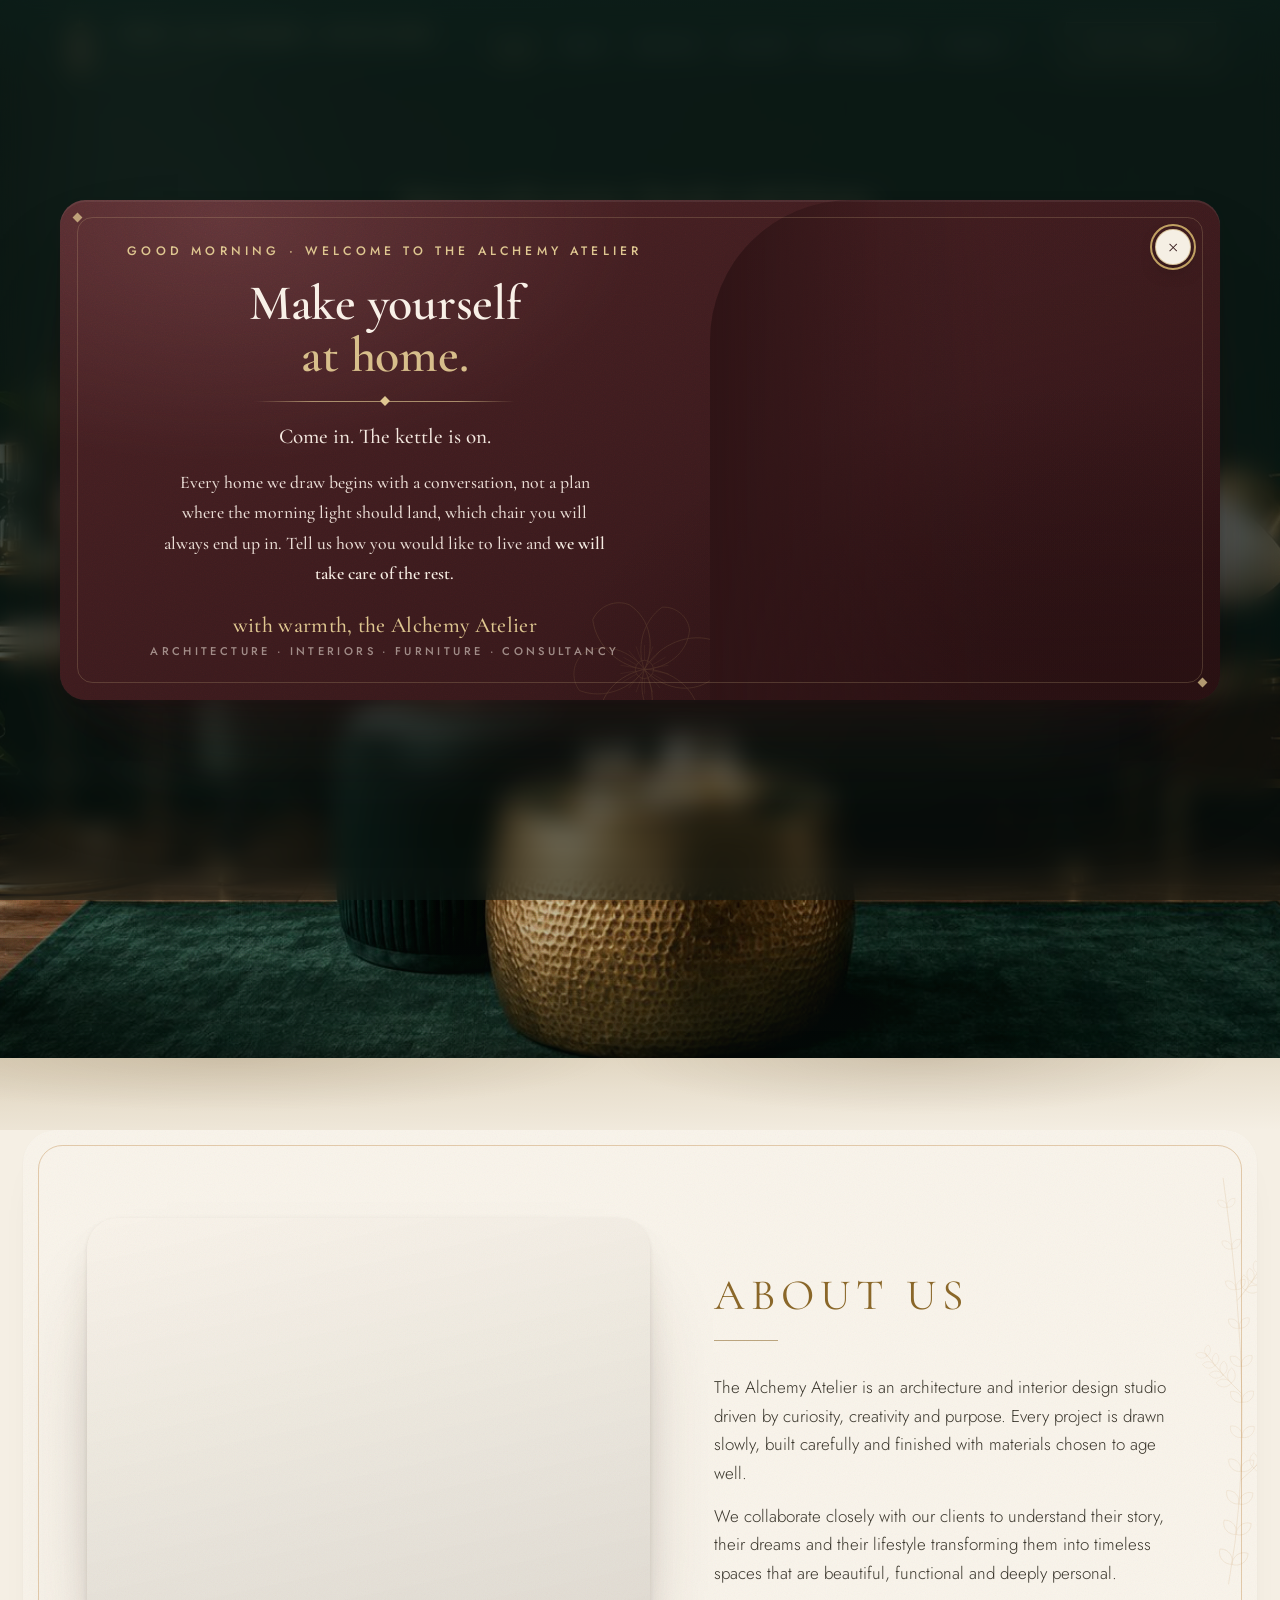
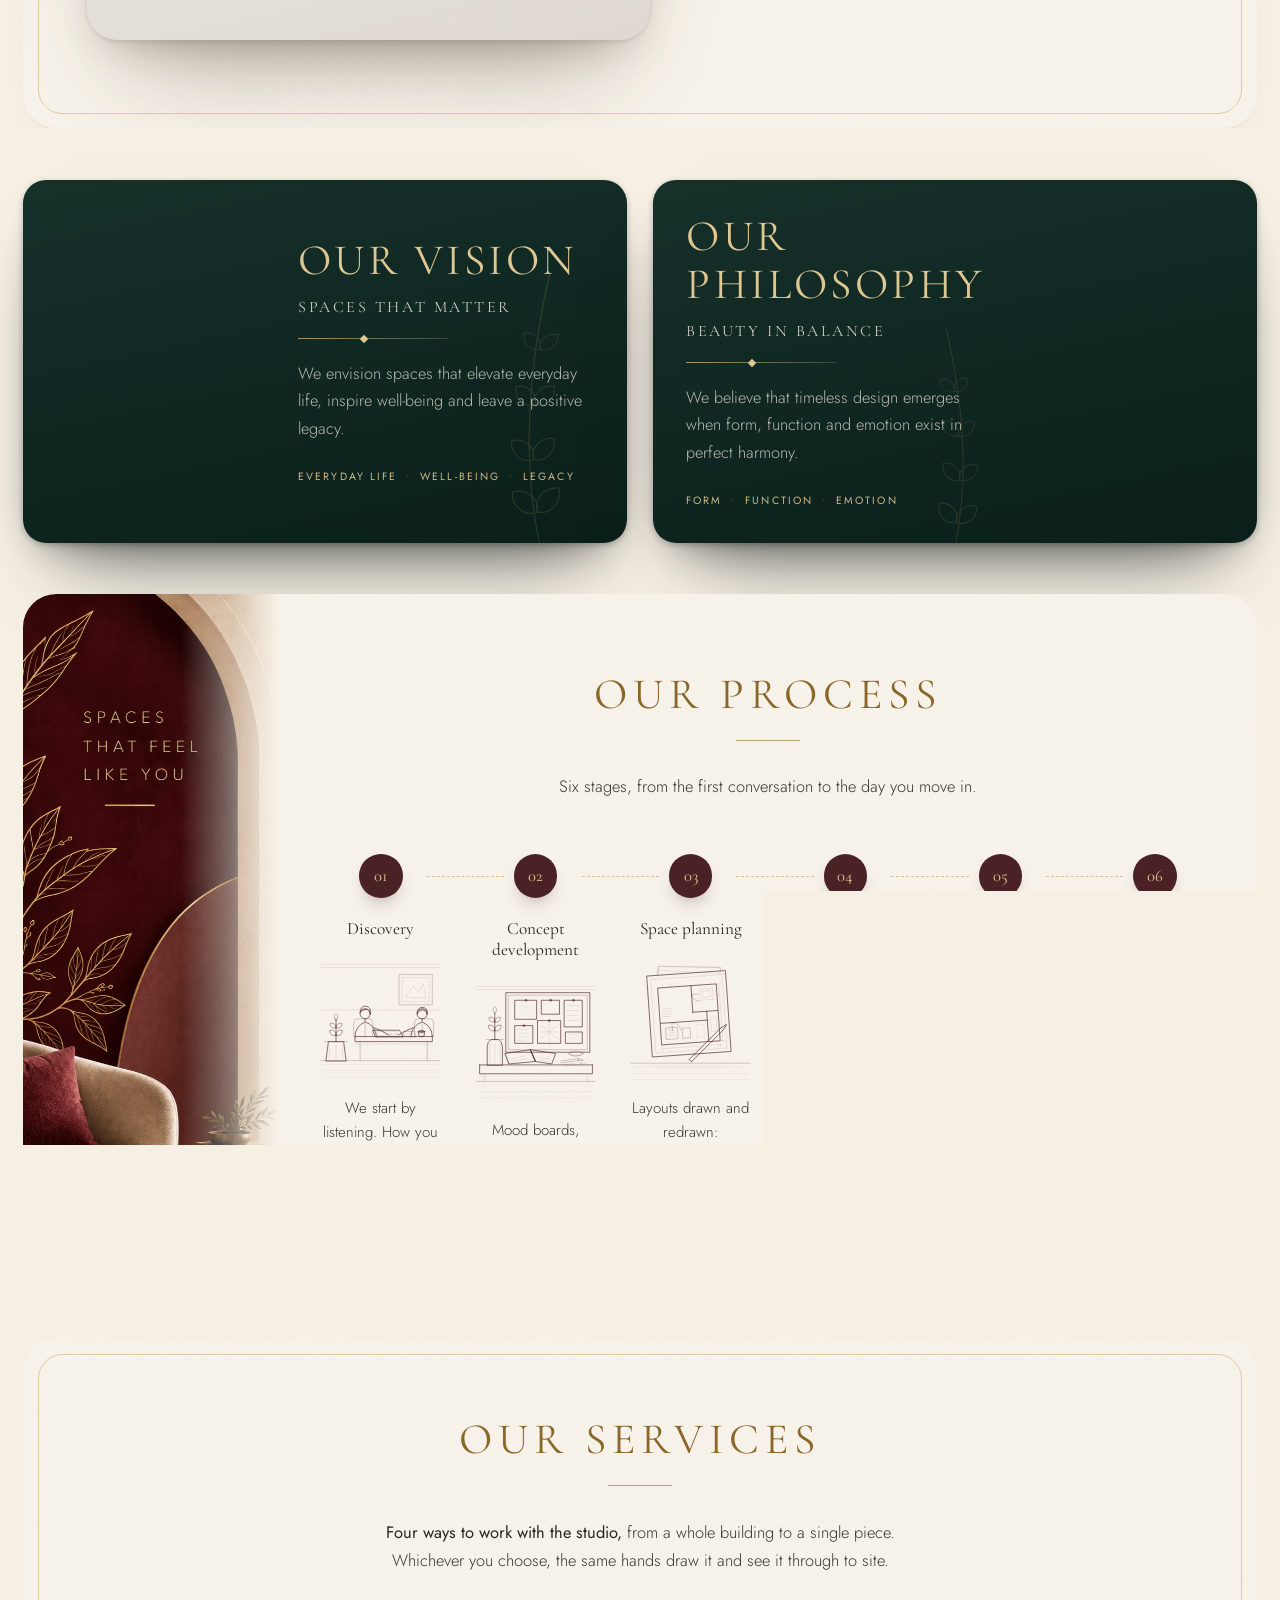
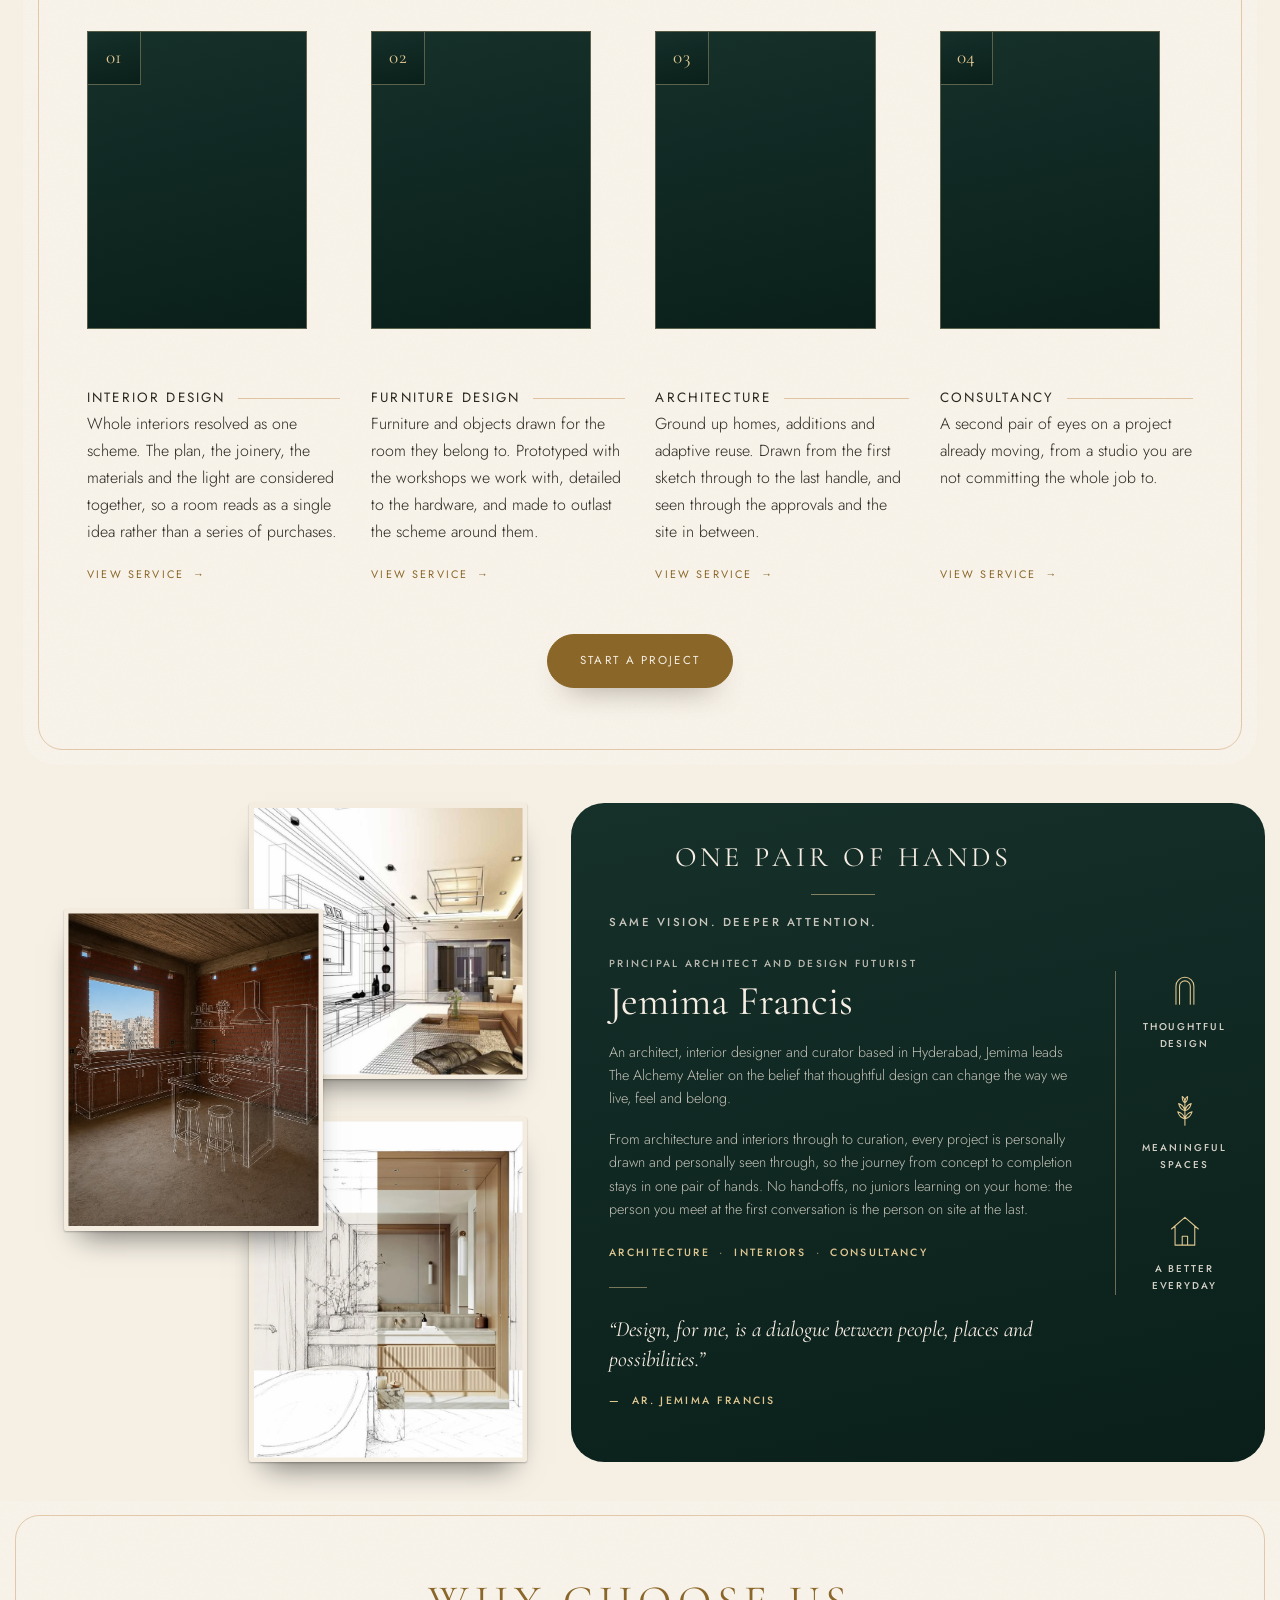
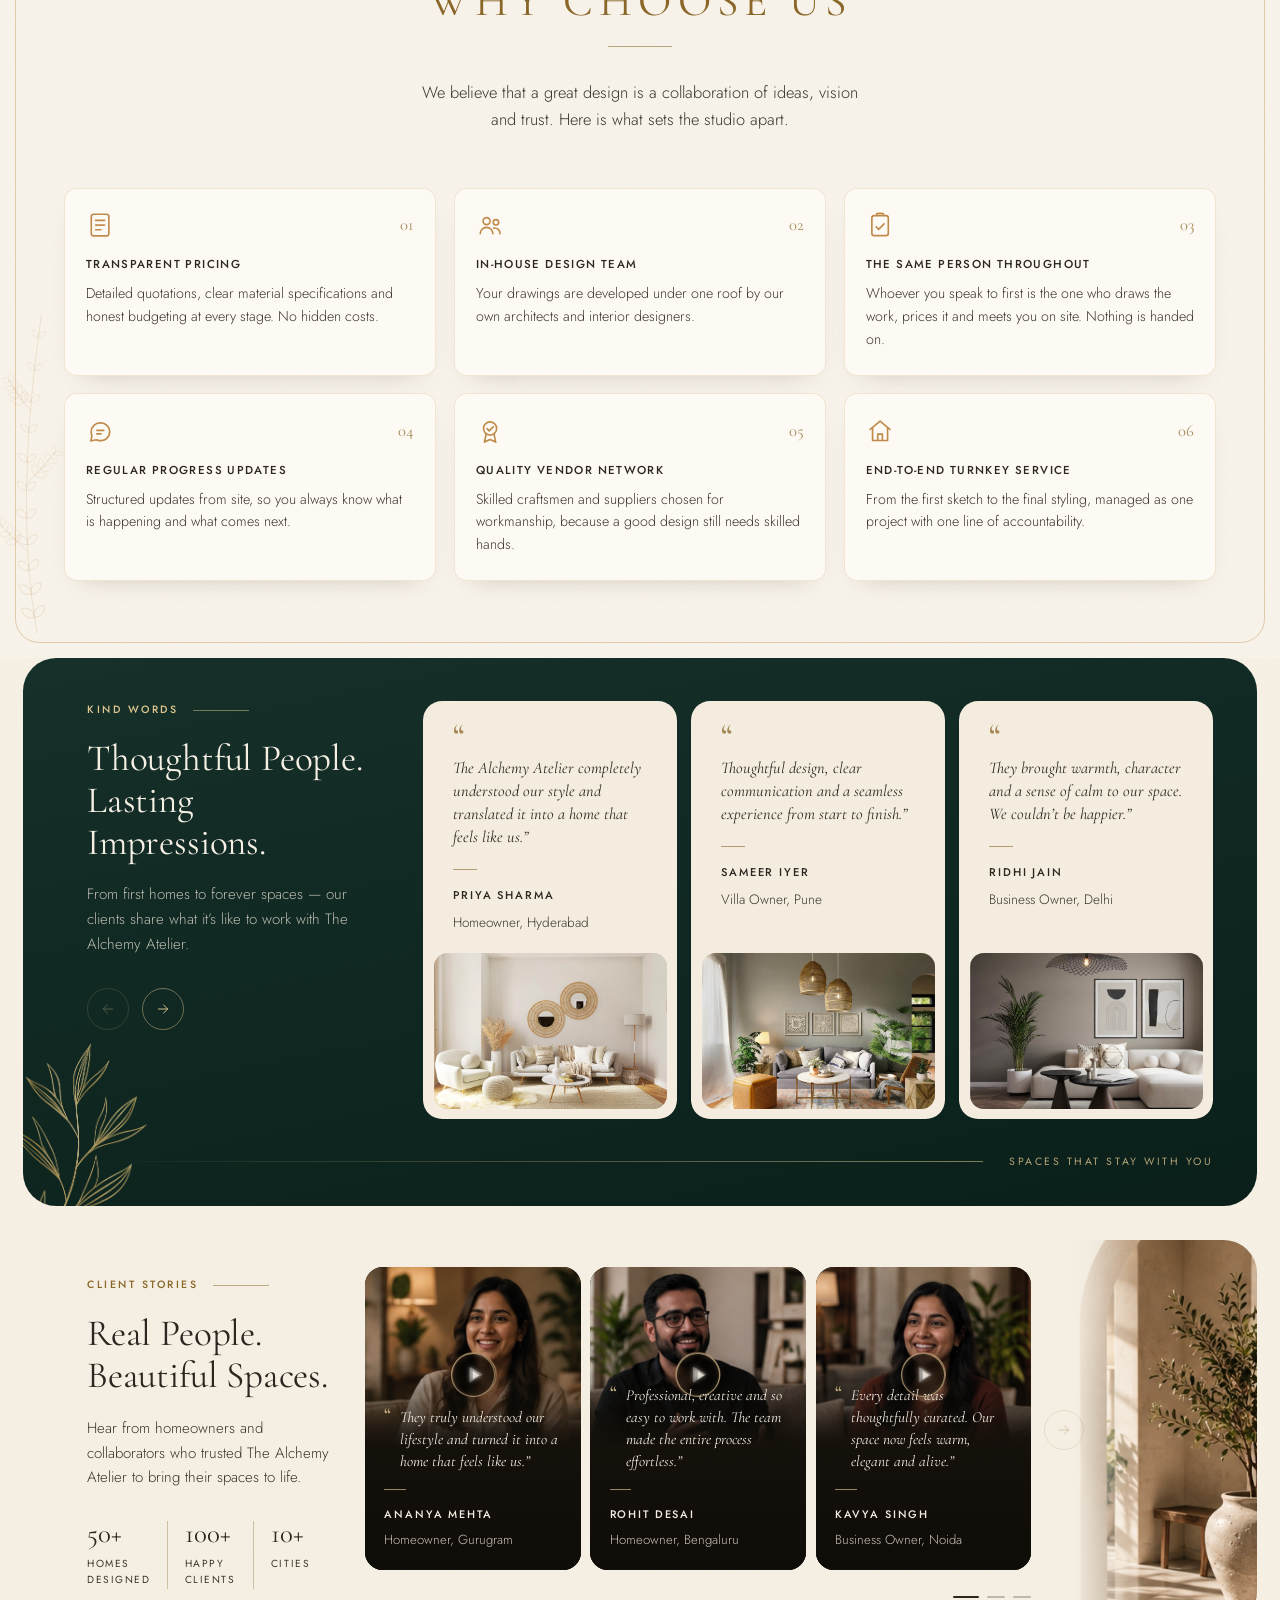
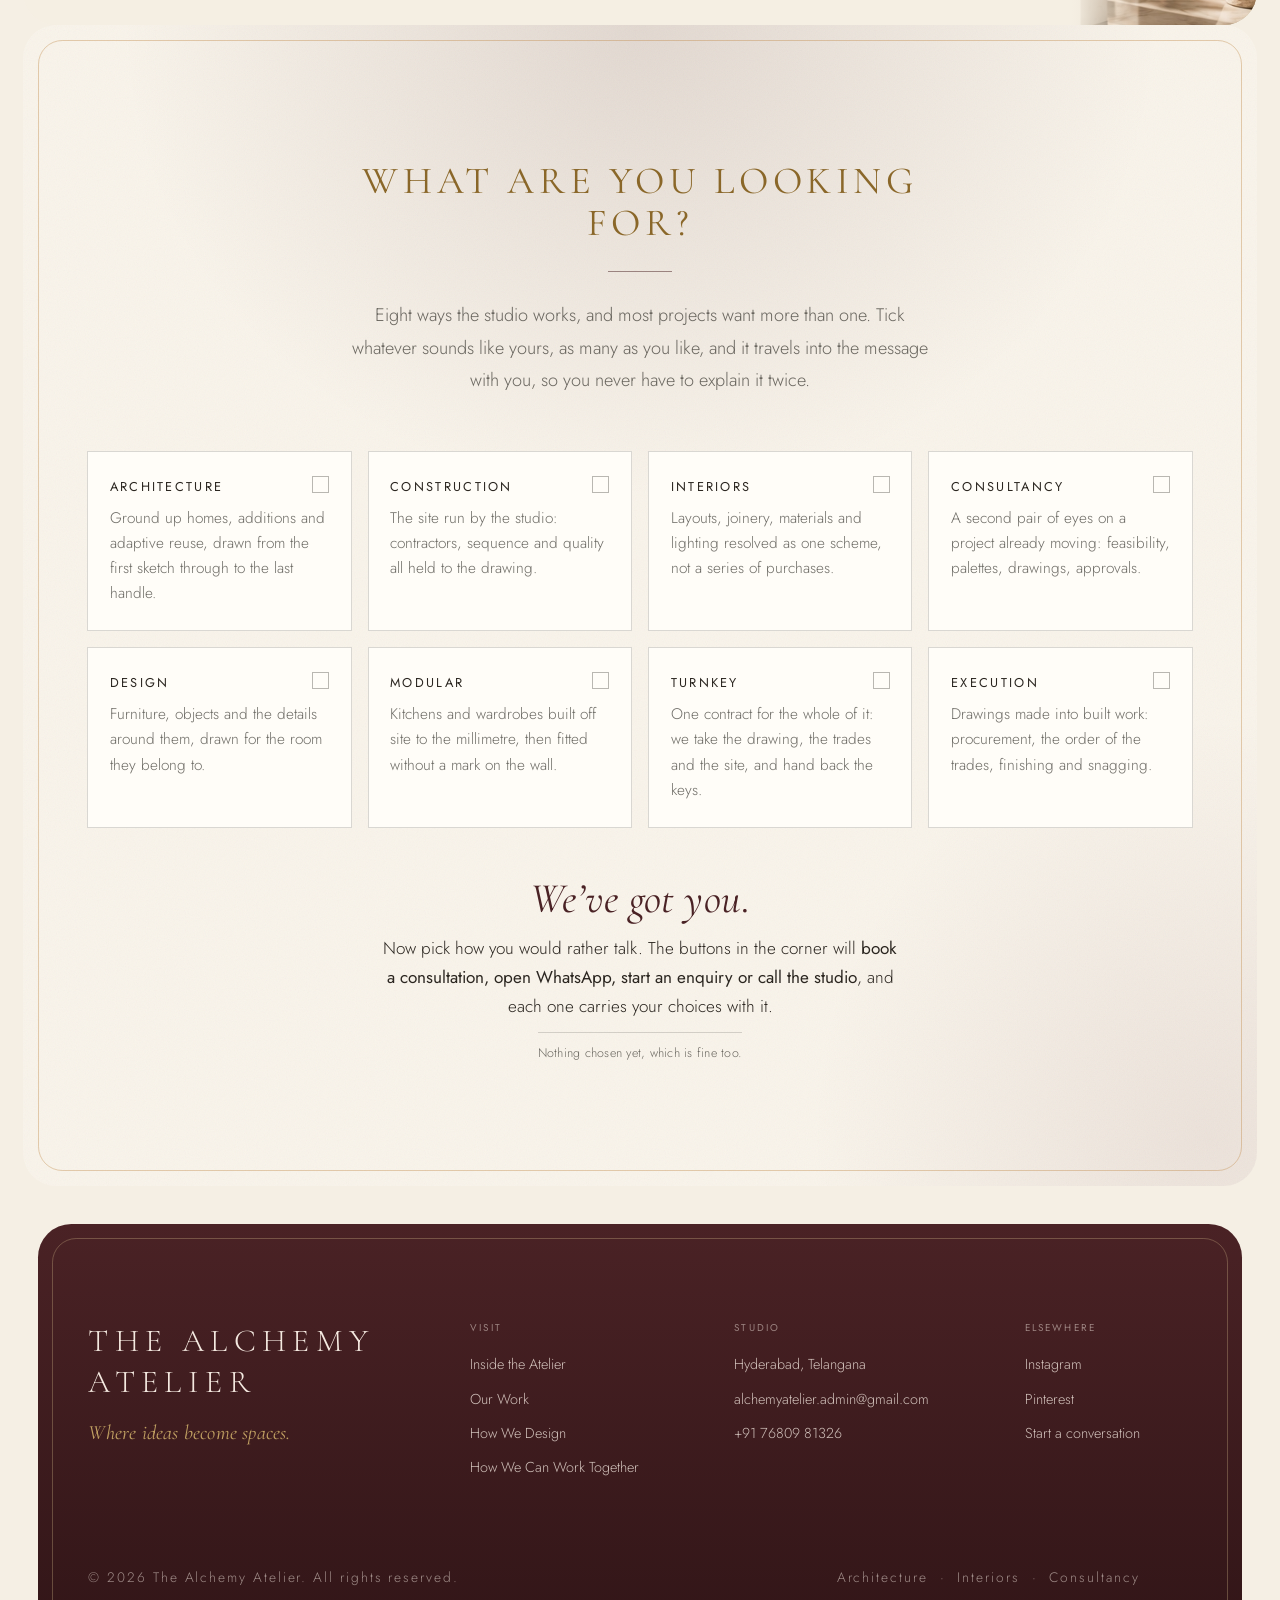
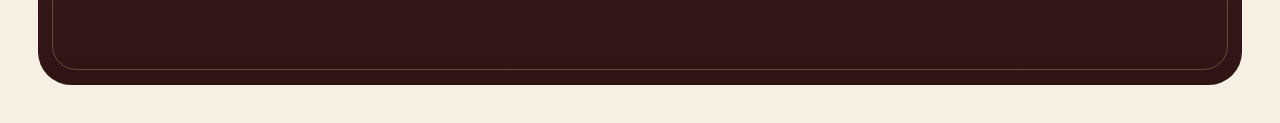
==== index.html @ 4a467c69 "Keep the cream: ask browsers and dark-mode extensions not to darken the site Chrome's Auto Dark Mode" ====
<!DOCTYPE html>
<html lang="en">
<head>
<meta charset="UTF-8">
<meta name="viewport" content="width=device-width, initial-scale=1, viewport-fit=cover">
<!-- the site is drawn in cream and ink: browsers and dark-mode extensions
     are asked not to repaint it dark -->
<meta name="color-scheme" content="only light">
<meta name="darkreader-lock">
<title>The Alchemy Atelier · Architecture. Interiors. Objects. Experiences.</title>
<meta name="description" content="The Alchemy Atelier is a design studio where ideas become spaces. Architecture, interiors, objects and experiences, shaped around the people who live in them.">
<link rel="preconnect" href="https://fonts.googleapis.com">
<link rel="preconnect" href="https://fonts.gstatic.com" crossorigin>
<link href="https://fonts.googleapis.com/css2?family=Cormorant+Garamond:ital,wght@0,300;0,400;0,500;0,600;1,300;1,400;1,500&family=Jost:wght@200;300;400;500&family=Parisienne&display=swap" rel="stylesheet">
<style>
/* ============================================================
   THE ALCHEMY ATELIER · single-file site
   Palette alternates by section: cream · emerald · maroon · ink
   ============================================================ */
:root{
  --emerald:#123B33;
  --emerald-deep:#0B2721;
  --emerald-soft:#1C5347;
  --maroon:#4A2225;       /* maroon: deep oxblood. the client rejected magenta */
  --maroon-deep:#2F1416;
  --maroon-soft:#7B4A4E;  /* the softer maroon in the logo's wing */
  --gold:#C0A062;
  --gold-soft:#DFC791;
  --cream:#F5EFE4;
  --cream-2:#E9E0CF;
  --cream-3:#DCD0B9;
  --ink:#17150F;
  --ink-soft:#3A362C;

  --fg:var(--ink);
  --bg:var(--cream);
  --rule:rgba(23,21,15,.16);
  --muted:rgba(23,21,15,.62);

  --serif:'Cormorant Garamond',Georgia,'Times New Roman',serif;
  --script:'Parisienne','Cormorant Garamond',cursive;
  --sans:'Jost',-apple-system,BlinkMacSystemFont,'Segoe UI',Helvetica,Arial,sans-serif;

  --pad:clamp(1.25rem,5vw,5.5rem);
  --ease:cubic-bezier(.19,1,.22,1);
  --ease-out:cubic-bezier(.16,1,.3,1);   /* for the dialogue: fast start, long settle */
  --ease-in:cubic-bezier(.4,0,.7,.2);    /* and its quicker way out */

  /* rhythm: one section padding, one hairline, one accent, set per theme */
  --sec:clamp(4.5rem,9vw,7.5rem);
  --hair:rgba(23,21,15,.14);
  --accent:#8A6729;       /* gold, darkened so it holds up on cream */
  --tracking:.22em;       /* small-caps label tracking */
  --tracking-wide:.3em;   /* eyebrows and marks */

  /* the About bands, sampled from the studio's reference sheet */
  --band-emerald:#16302A;
  --band-maroon:#3B2123;
  --bronze:#C08B4A;       /* eyebrows, rules and line-work */
  --charcoal:#2B2620;     /* headings on cream: warm, never purple */

  --emerald-wall:#16332A;   /* the lit face of the plaster wall */
  --emerald-shade:#0A1F1A;  /* where the wall falls away */
}
*{box-sizing:border-box;margin:0;padding:0}
html{-webkit-text-size-adjust:100%}
html.is-locked,body.is-locked{overflow:hidden}
body{
  background:var(--bg);
  color:var(--fg);
  font-family:var(--sans);
  font-weight:300;
  font-size:clamp(16px,1.1vw,18px);
  line-height:1.7;
  overflow-x:hidden;
  -webkit-font-smoothing:antialiased;
  transition:background .9s var(--ease),color .9s var(--ease);
}
img{display:block;max-width:100%;height:auto;background:linear-gradient(140deg,#e3d9c6,#cdbfa4 60%,#bdae91)}
a{color:inherit;text-decoration:none}
button,input,textarea,select{font:inherit;color:inherit}
::selection{background:var(--gold);color:#17150F}

/* ---------- type ---------- */
.display{font-family:var(--serif);font-weight:300;line-height:1.02;letter-spacing:-.015em}
.h1{font-size:clamp(2.4rem,5.6vw,4.6rem)}
.h2{font-size:clamp(1.9rem,3.6vw,3rem)}
.h3{font-size:clamp(1.35rem,2vw,1.9rem)}
.h4{font-size:clamp(1.15rem,1.5vw,1.45rem)}
.lead{font-size:clamp(1.11rem,1.25vw,1.28rem);line-height:1.75;font-weight:300}
.eyebrow{
  font-size:.68rem;letter-spacing:var(--tracking-wide);text-transform:uppercase;
  font-weight:400;opacity:.72;
}
em,.it{font-family:var(--serif);font-style:italic}
.hand{font-family:var(--serif);font-style:italic;font-weight:400;font-size:1.28rem;line-height:1.4;letter-spacing:.01em;color:var(--accent)}
.gold{color:var(--accent)}

/* ---------- layout ---------- */
.wrap{max-width:1440px;margin-inline:auto;padding-inline:var(--pad)}
section{position:relative;padding-block:var(--sec)}
.sec-head{display:flex;gap:1.4rem;align-items:baseline;margin-bottom:clamp(2rem,4.5vw,3.2rem);flex-wrap:wrap}
.sec-num{
  font-size:.68rem;letter-spacing:var(--tracking-wide);text-transform:uppercase;
  padding-bottom:.35rem;border-bottom:1px solid currentColor;opacity:.55;white-space:nowrap;
}
.rule{height:1px;background:currentColor;opacity:.14;border:0}

/* section palettes: three surfaces, used with intent:
   cream = the reading surface · emerald-deep = the studio voice · ink = the work and the footer */
.t-cream{background:var(--cream);color:var(--ink)}
.t-cream2{background:var(--cream-2);color:var(--ink)}
.t-emerald{background:var(--emerald);color:#EFE9DC}
.t-emerald-deep{background:var(--emerald-deep);color:#E7E1D4}
.t-maroon{background:var(--maroon);color:#F4E9E0}
.t-ink{background:var(--ink);color:#E8E2D5}
/* dark surfaces lighten the hairline and restore the brighter gold */
.t-emerald,.t-emerald-deep,.t-maroon,.t-ink{--hair:var(--hair);--accent:var(--gold)}
/* consecutive sections on the same surface are separated by a rule, not a colour change */
.t-cream + .t-cream,.t-cream + .t-cream2,.t-cream2 + .t-cream{border-top:1px solid var(--hair)}
.t-emerald .muted,.t-maroon .muted,.t-ink .muted,.t-emerald-deep .muted{opacity:.72}
.muted{opacity:.68}

/* ---------- reveal ---------- */
[data-reveal]{opacity:0;transform:translateY(10px);transition:opacity .55s var(--ease),transform .55s var(--ease)}
[data-reveal].is-in{opacity:1;transform:none}
[data-reveal][data-delay="1"]{transition-delay:.06s}
[data-reveal][data-delay="2"]{transition-delay:.12s}
[data-reveal][data-delay="3"]{transition-delay:.18s}
[data-reveal][data-delay="4"]{transition-delay:.24s}
[data-reveal][data-delay="5"]{transition-delay:.3s}

/* ---------- buttons ---------- */
.btn{
  --bc:currentColor;
  display:inline-flex;align-items:center;gap:.8rem;
  padding:1rem 1.9rem;border:1px solid var(--bc);border-radius:999px;
  background:transparent;cursor:pointer;
  font-size:.74rem;letter-spacing:var(--tracking);text-transform:uppercase;font-weight:400;
  position:relative;overflow:hidden;isolation:isolate;
  transition:color .6s var(--ease),border-color .6s var(--ease);
}
.btn::after{
  content:"";position:absolute;inset:0;z-index:-1;background:var(--gold);
  transform:scaleX(0);transform-origin:left;transition:transform .6s var(--ease);
}
.btn:hover{color:#17150F;border-color:var(--gold)}
.btn:hover::after{transform:scaleX(1)}
.btn .arw{transition:transform .5s var(--ease)}
.btn:hover .arw{transform:translateX(5px)}
.btn--solid{background:var(--gold);border-color:var(--gold);color:#17150F}
.btn--solid::after{background:#17150F}
.btn--solid:hover{color:var(--cream);border-color:#17150F}
.link-u{
  display:inline-flex;align-items:center;gap:.55rem;
  font-size:.72rem;letter-spacing:var(--tracking);text-transform:uppercase;
  padding-bottom:.35rem;border-bottom:1px solid currentColor;
  transition:gap .4s var(--ease),color .4s var(--ease);
}
.link-u:hover{gap:.85rem;color:var(--accent)}

/* ============================================================
   HEADER
   ============================================================ */
.hdr{
  position:fixed;top:0;left:0;right:0;z-index:120;isolation:isolate;
  display:flex;align-items:center;justify-content:space-between;
  gap:1rem;padding:1.15rem var(--pad);
  color:var(--cream);
  transition:background .6s var(--ease),color .6s var(--ease),padding .6s var(--ease),border-color .6s;
  border-bottom:1px solid transparent;
}
.hdr::before{content:"";position:absolute;inset:0;z-index:-1;pointer-events:none;
  background:linear-gradient(180deg,rgba(11,39,33,.55),transparent);transition:opacity .6s var(--ease)}
.hdr.solid::before{opacity:0}
.hdr.solid{background:rgba(11,39,33,.95);backdrop-filter:blur(14px);padding-block:.85rem;border-color:var(--hair)}
.hdr.hide{transform:translateY(-102%)}
.hdr{transition:transform .6s var(--ease),background .6s var(--ease),padding .6s var(--ease),border-color .6s}
.nav{display:flex;align-items:center;gap:clamp(1rem,2.1vw,2.1rem)}
.nav a{font-size:.7rem;letter-spacing:var(--tracking);text-transform:uppercase;opacity:.85;position:relative;padding:.3rem 0;white-space:nowrap}
.nav a::after{content:"";position:absolute;left:0;bottom:0;height:1px;width:100%;background:var(--gold);
  transform:scaleX(0);transform-origin:right;transition:transform .5s var(--ease)}
.nav a:hover{opacity:1}
.nav a:hover::after{transform:scaleX(1);transform-origin:left}
.nav a.is-active{opacity:1;color:var(--gold-soft)}
.nav a.is-active::after{transform:scaleX(1);transform-origin:left;opacity:.7}
.hdr .btn{padding:.72rem 1.3rem;font-size:.66rem;border-color:rgba(255,255,255,.45)}
.burger{display:none;width:44px;height:44px;border:1px solid rgba(255,255,255,.35);border-radius:50%;
  background:none;cursor:pointer;gap:5px;flex-direction:column;
  align-items:center;justify-content:center}
.burger span{display:block;width:16px;height:1px;background:currentColor;transition:.4s var(--ease)}
.burger.open span:nth-child(1){transform:translateY(3px) rotate(45deg)}
.burger.open span:nth-child(2){transform:translateY(-3px) rotate(-45deg)}
@media (max-width:960px){
  .nav{position:fixed;inset:0;background:var(--emerald-deep);flex-direction:column;justify-content:center;
    gap:1.6rem;transform:translateY(-100%);transition:transform .8s var(--ease);z-index:-1;color:var(--cream)}
  .nav.open{transform:none}
  .nav a{font-size:.95rem;letter-spacing:var(--tracking)}
  .hdr .btn{display:none}
  .nav .btn{display:inline-flex;margin-top:1rem}
  .burger{display:flex}
}

/* ============================================================
   HERO · the lockup on a plaster wall, over a torn cream floor
   ============================================================ */
@keyframes fadeIn{to{opacity:1}}
@keyframes riseIn{from{opacity:0;transform:translateY(22px)}to{opacity:1;transform:none}}

.hero{position:relative;overflow:hidden;background:var(--emerald-wall);color:var(--cream);isolation:isolate}

/* the wall: tonal drift, trowel sweeps, then the tooth of the lime */
.hero__wall{position:absolute;inset:0;z-index:0;pointer-events:none;background:
  radial-gradient(78% 62% at 24% 26%,rgba(38,74,62,.85),transparent 66%),
  radial-gradient(62% 54% at 84% 12%,rgba(6,20,16,.7),transparent 62%),
  radial-gradient(70% 58% at 66% 92%,rgba(6,20,16,.75),transparent 64%),
  linear-gradient(168deg,var(--emerald-wall) 0%,var(--emerald) 38%,var(--emerald-shade) 100%);
}
.hero__wall::before{
  content:"";position:absolute;inset:0;mix-blend-mode:soft-light;opacity:.85;background:
    radial-gradient(54% 44% at 16% 24%,rgba(224,244,232,.5),transparent 64%),
    radial-gradient(44% 36% at 72% 18%,rgba(0,0,0,.55),transparent 62%),
    radial-gradient(58% 46% at 58% 82%,rgba(224,244,232,.34),transparent 66%),
    linear-gradient(97deg,transparent 10%,rgba(230,246,236,.26) 16%,transparent 23%),
    linear-gradient(93deg,transparent 43%,rgba(0,0,0,.38) 49%,transparent 56%),
    linear-gradient(101deg,transparent 68%,rgba(230,246,236,.2) 74%,transparent 81%);
}
.hero__wall::after{
  content:"";position:absolute;inset:0;mix-blend-mode:overlay;opacity:.34;
  background-image:url("data:image/svg+xml,%3Csvg xmlns='http://www.w3.org/2000/svg' width='240' height='240'%3E%3Cfilter id='t'%3E%3CfeTurbulence type='fractalNoise' baseFrequency='.9' numOctaves='4' stitchTiles='stitch'/%3E%3C/filter%3E%3Crect width='240' height='240' filter='url(%23t)'/%3E%3C/svg%3E");
  background-size:240px 240px;
}

/* ---------- the room, full bleed behind everything ---------- */
.hero__bg{position:absolute;inset:0;z-index:1;margin:0;overflow:hidden;pointer-events:none}
.hero__bg img{
  width:100%;height:100%;object-fit:cover;object-position:center 72%;
  filter:saturate(.92) contrast(1.04) brightness(.86);
  transform:scale(1.06);animation:heroSettle 16s var(--ease) forwards;
}
@keyframes heroSettle{to{transform:scale(1)}}
/* the scrim: dark at the left so the lockup always has a wall to sit on */
.hero__bg::after{
  content:"";position:absolute;inset:0;background:
    radial-gradient(68% 40% at 50% 25%,rgba(6,20,16,.84),rgba(6,20,16,.36) 62%,transparent 84%),
    linear-gradient(180deg,rgba(6,20,16,.8) 0%,rgba(6,20,16,.46) 30%,rgba(8,26,21,.16) 56%,transparent 74%,rgba(6,20,16,.55) 100%);
}
/* the same lime tooth over the photograph, so it belongs to the wall */
.hero__bg::before{
  content:"";position:absolute;inset:0;z-index:2;mix-blend-mode:overlay;opacity:.2;
  background-image:url("data:image/svg+xml,%3Csvg xmlns='http://www.w3.org/2000/svg' width='240' height='240'%3E%3Cfilter id='t2'%3E%3CfeTurbulence type='fractalNoise' baseFrequency='.9' numOctaves='4' stitchTiles='stitch'/%3E%3C/filter%3E%3Crect width='240' height='240' filter='url(%23t2)'/%3E%3C/svg%3E");
  background-size:240px 240px;
}
@media (max-width:960px){
  .hero__bg img{object-position:62% center}
  .hero__bg::after{background:
    linear-gradient(180deg,rgba(6,20,16,.9) 0%,rgba(6,20,16,.78) 42%,rgba(8,26,21,.5) 70%,rgba(6,20,16,.72) 100%)}
}
/* botanical line-work at the margins */
.sprig{position:absolute;z-index:1;pointer-events:none;color:var(--gold-soft);
  opacity:0;animation:fadeIn 2s var(--ease) 1.1s forwards}
.sprig .stem{fill:none;stroke:currentColor;stroke-width:1.1;opacity:.45}
.sprig .leaves use{fill:currentColor;opacity:.3}
.sprig--l{left:-14px;bottom:3%;height:min(58vh,520px);width:auto}
.sprig--r{right:-10px;top:6%;height:min(52vh,470px);width:auto;transform:scaleX(-1);
  animation-delay:1.3s}
@media (max-width:820px){.sprig--r{display:none}.sprig--l{height:38vh}}

/* the layout: lockup left, arch right */
.hero__grid{
  position:relative;z-index:2;
  display:grid;grid-template-columns:minmax(0,1fr);
  align-items:start;
  min-height:100svh;
  /* pinned near the top so the lockup lands on bare wall, above the sofa back */
  padding-block:clamp(4.25rem,7.2vh,5.8rem) clamp(4rem,10vh,7rem);
}
/* centred on the wall, sitting in the clear space above the sofa */
.hero__copy{max-width:min(900px,92%);margin-inline:auto;text-align:center}
@media (max-width:960px){.hero__copy{max-width:100%}}

/* on a narrow screen the room stays full bleed, exactly as it is on the
   desktop: a portrait crop keeps the whole height of the photograph, so the
   lockup stands on the bare wall above the sofa back rather than in a band of
   flat plaster above the picture */
@media (max-width:820px){
  /* the photograph is taller than it is wide here, so it scales to the band's
     height and the wall grows with it. rather than filling the screen, the band
     is only as tall as it takes to bring the sofa back up to just under the
     lockup, the way it sits on the desktop */
  .hero{height:auto;min-height:0}
  .hero__grid{
    min-height:0;align-content:start;
    padding-block:clamp(3.9rem,9.4vh,5.75rem) calc(14rem + 42vw);
  }
  .hero__bg{inset:0;height:auto}
  .hero__bg img{
    width:100%;height:100%;object-fit:cover;object-position:50% 30%;
    transform:none;animation:none;
    -webkit-mask-image:none;mask-image:none;
  }
  /* the scrim sits over the wall, where the lockup lands, and settles the foot */
  .hero__bg::after{background:
    radial-gradient(96% 40% at 50% 20%,rgba(6,20,16,.8),rgba(6,20,16,.36) 62%,transparent 84%),
    linear-gradient(180deg,rgba(6,20,16,.7) 0%,rgba(6,20,16,.4) 30%,rgba(8,26,21,.1) 56%,transparent 74%,rgba(6,20,16,.5) 100%)}
  .floor{height:clamp(34px,5vh,60px)}
}

.hero__copy>*{opacity:0;animation:riseIn 1s var(--ease) forwards}
.hero__eyebrow{
  display:flex;align-items:center;gap:1rem;
  font-size:.72rem;letter-spacing:.36em;text-transform:uppercase;
  color:var(--gold);animation-delay:.15s;
}
.hero__eyebrow s{display:block;width:clamp(24px,3vw,42px);height:1px;background:currentColor;opacity:.7}
.hero__title{
  margin-top:clamp(.35rem,.8vh,.7rem);
  font-family:var(--serif);font-weight:300;text-transform:uppercase;
  font-size:clamp(2.6rem,7.4vw,6.1rem);line-height:1.02;letter-spacing:.045em;
  color:var(--cream);animation-delay:.4s;
}
.hero__disc{
  margin-top:clamp(.6rem,1.2vh,.9rem);
  font-family:var(--serif);font-weight:300;
  font-size:clamp(1.1rem,2.1vw,1.8rem);letter-spacing:.02em;color:var(--cream);
  opacity:.94;animation-delay:.52s;
}
.hero__disc i{font-style:normal;color:var(--gold);margin:0 .5rem;font-size:.8em;vertical-align:.12em}
.hero__script{
  margin-top:0;
  font-family:var(--serif);font-style:normal;font-weight:400;
  font-size:clamp(1.3rem,2.3vw,1.95rem);letter-spacing:.015em;
  line-height:1.3;color:var(--gold-soft);animation-delay:.22s;
}
.hero__cta{margin-top:clamp(1.8rem,4vh,2.9rem);animation-delay:.64s}

/* the arch: the brand motif, standing on the floor */
.hero__art{position:relative;z-index:4;align-self:end;
  margin-bottom:calc(-1 * clamp(26px,5vh,58px));
  opacity:0;animation:riseIn 1.3s var(--ease) .5s forwards}
.arch{
  position:relative;overflow:hidden;width:100%;aspect-ratio:4/5;
  border-radius:50% 50% 4px 4px / 33% 33% 4px 4px;
  border:1px solid rgba(192,160,98,.42);
  box-shadow:0 70px 130px -55px rgba(0,0,0,.95);
}
/* the stone is photographed in black and white; sepia warms it to brass and sandstone */
.arch img{width:100%;height:100%;object-fit:cover;
  filter:sepia(.62) saturate(1.5) hue-rotate(-8deg) contrast(1.06) brightness(.78)}
/* pulls the photograph onto the studio palette so it reads as material */
.arch__tint{position:absolute;inset:0;pointer-events:none;mix-blend-mode:multiply;
  background:linear-gradient(158deg,rgba(74,52,39,.5),rgba(107,76,57,.24) 48%,rgba(11,39,33,.6))}
/* lamplight falling into the niche, so it reads as somewhere lived in */
.arch__glow{position:absolute;inset:0;pointer-events:none;mix-blend-mode:screen;
  background:
    radial-gradient(46% 34% at 56% 30%,rgba(223,199,145,.3),transparent 66%),
    radial-gradient(60% 40% at 40% 88%,rgba(192,160,98,.16),transparent 70%)}
/* the shadow the arch casts onto the cream floor */
.hero__art::after{
  content:"";position:absolute;left:6%;right:6%;bottom:-14px;height:34px;z-index:-1;
  background:radial-gradient(50% 100% at 50% 0%,rgba(0,0,0,.55),transparent 72%);filter:blur(7px);
}
@media (max-width:960px){.hero__art{max-width:min(420px,82%);margin-inline:auto;margin-bottom:0}}

/* the cream floor, torn where it meets the wall */
.floor{
  position:absolute;left:0;right:0;bottom:0;z-index:3;
  height:clamp(52px,8vh,104px);
  background:linear-gradient(178deg,var(--cream-3) 0%,var(--cream-2) 46%,var(--cream) 100%);
  /* a straight edge where the room meets the page */
  box-shadow:0 -8px 16px rgba(0,0,0,.35);
}
.floor::after{
  content:"";position:absolute;inset:0;mix-blend-mode:multiply;opacity:.5;background:
    radial-gradient(48% 120% at 18% 0%,rgba(120,98,66,.3),transparent 62%),
    radial-gradient(40% 130% at 72% 0%,rgba(120,98,66,.34),transparent 60%);
}

/* ---------- header, tuned to the lockup ---------- */
.brand{display:block;line-height:1;flex:0 0 auto}
/* the name in full: the studio is never abbreviated */
.brand__name{
  display:block;font-family:var(--serif);font-weight:400;
  font-size:clamp(.95rem,1.5vw,1.22rem);letter-spacing:.3em;text-indent:.3em;
  text-transform:uppercase;color:var(--gold-soft);white-space:nowrap;
}
.brand__rule{
  display:block;width:100%;height:1px;margin-top:.62rem;background:currentColor;
  color:var(--gold);opacity:.45;transform:scaleX(.34);transform-origin:left;
  transition:transform .6s var(--ease),opacity .6s var(--ease);
}
.brand:hover .brand__rule{transform:scaleX(1);opacity:.8}
/* the sigil leads the name, as a mark does: the name and its rule sit beside it */
.brand{display:grid;grid-template-columns:auto auto;align-items:center;column-gap:clamp(.7rem,1.1vw,1rem)}
.brand__mark{grid-row:1/3;display:block;width:auto;height:clamp(52px,4.4vw,66px);background:none}
.brand__name,.brand__rule{grid-column:2}
@media (max-width:420px){.brand__mark{height:44px}.brand{column-gap:.55rem}}
@media (max-width:420px){.brand__name{letter-spacing:.2em;text-indent:.2em;font-size:.82rem}}
.nav{flex:1;justify-content:center}
.hdr>.btn{border-radius:0;padding:.9rem 1.5rem;font-size:.68rem;
  border-color:rgba(223,199,145,.55);color:var(--gold-soft)}
.hdr>.btn:hover{color:var(--ink);border-color:var(--gold)}
.burger{border-radius:0;border-color:rgba(223,199,145,.4)}
/* six links plus a button need more room than the 960 breakpoint allows */
@media (max-width:1080px){
  /* the menu is a fixed panel, so the header must not become its containing
     block: a transform or a backdrop-filter on the header would size the panel
     to the header strip instead of the screen, and the closed menu would hang
     over the page. so on these widths the header hides by moving its own top
     edge and dispenses with the blur, which the .95 ground barely needed */
  .hdr{transition:background .6s var(--ease),padding .6s var(--ease),
    border-color .6s,top .6s var(--ease)}
  .hdr.solid{background:rgba(11,39,33,.97);
    -webkit-backdrop-filter:none;backdrop-filter:none}
  .hdr.hide{transform:none;top:-140px}

  .nav{position:fixed;inset:0;background:var(--emerald-shade);flex-direction:column;
    justify-content:center;gap:1.7rem;transform:translateY(-100%);
    visibility:hidden;
    transition:transform .8s var(--ease),visibility 0s linear .8s;
    z-index:-1;color:var(--cream)}
  /* closed it is out of the screen and out of the tab order either way */
  .nav.open{transform:none;visibility:visible;
    transition:transform .8s var(--ease),visibility 0s}
  .nav a{font-size:1rem;letter-spacing:var(--tracking-wide)}
  .hdr>.btn{display:none}
  .burger{display:flex}
}
/* above the breakpoint the header shows the button, so the menu's copy stays out */

@media (prefers-reduced-motion:reduce){
  .hero__copy>*,.hero__art,.sprig{opacity:1 !important}
}

/* ============================================================
   WELCOME NOTE · a dialogue over the blurred page, shown once on arrival
   ============================================================ */
.welcome{
  position:fixed;inset:0;z-index:200;
  display:grid;place-items:center;
  padding:clamp(12px,3vw,34px);
  /* the page behind is dimmed and thrown out of focus */
  background:rgba(14,26,22,0);
  -webkit-backdrop-filter:blur(0) saturate(1);
          backdrop-filter:blur(0) saturate(1);
  opacity:0;visibility:hidden;
  transition:
    opacity .5s var(--ease-in),
    background .5s var(--ease-in),
    -webkit-backdrop-filter .5s var(--ease-in),
    backdrop-filter .5s var(--ease-in),
    visibility 0s linear .5s;
}
.welcome.is-open{
  opacity:1;visibility:visible;
  background:rgba(14,26,22,.5);
  -webkit-backdrop-filter:blur(13px) saturate(.92);
          backdrop-filter:blur(13px) saturate(.92);
  transition:
    opacity .8s var(--ease-out),
    background .9s var(--ease-out),
    -webkit-backdrop-filter 1.1s var(--ease-out),
    backdrop-filter 1.1s var(--ease-out);
}
.welcome[hidden]{display:none}
.welcome .wrap{position:relative;z-index:1;max-width:none;padding-inline:0;width:100%;display:grid;place-items:center}

/* the panel: the note at the left, the arch and the bloom at the right */
.note{
  position:relative;width:min(1160px,100%);
  max-height:calc(100dvh - clamp(24px,6vw,68px));overflow:auto;
  display:grid;grid-template-columns:minmax(0,1.12fr) minmax(0,.88fr);
  align-items:center;
  opacity:0;transform:translateY(26px) scale(.972);
  transition:opacity .5s var(--ease-in),transform .5s var(--ease-in);
  background:linear-gradient(158deg,var(--maroon) 0%,var(--maroon-deep) 100%);
  color:#F4E9E0;border-radius:clamp(18px,2vw,26px);overflow:hidden;isolation:isolate;
  box-shadow:
    0 2px 6px rgba(47,20,22,.16),
    0 26px 50px -26px rgba(47,20,22,.4),
    0 70px 130px -58px rgba(47,20,22,.6),
    0 2px 0 rgba(255,255,255,.07) inset;
}
.welcome.is-open .note{
  opacity:1;transform:none;
  transition:opacity .9s var(--ease-out) .12s,transform 1.05s var(--ease-out) .12s;
}

/* the words arrive one after another once the panel has landed */
.note__card>*:not(.note__bloom){
  opacity:0;transform:translateY(14px);
  transition:opacity .5s var(--ease-in),transform .5s var(--ease-in);
}
.welcome.is-open .note__card>*:not(.note__bloom){
  opacity:1;transform:none;
  transition:opacity .8s var(--ease-out),transform .8s var(--ease-out);
}
.welcome.is-open .note__card>*:nth-child(1){transition-delay:.34s}
.welcome.is-open .note__card>*:nth-child(2){transition-delay:.42s}
.welcome.is-open .note__card>*:nth-child(3){transition-delay:.50s}
.welcome.is-open .note__card>*:nth-child(4){transition-delay:.58s}
.welcome.is-open .note__card>*:nth-child(5){transition-delay:.66s}
.welcome.is-open .note__card>*:nth-child(6){transition-delay:.74s}
.welcome.is-open .note__card>*:nth-child(7){transition-delay:.82s}
.welcome.is-open .note__card>*:nth-child(8){transition-delay:.90s}
.welcome.is-open .note__card>*:nth-child(9){transition-delay:.98s}

/* the photograph settles out of a slow push in */
.note__arch img{transform:scale(1.09);transition:transform .6s var(--ease-in)}
.welcome.is-open .note__arch img{transform:none;transition:transform 2.4s var(--ease-out) .1s}
/* and the gold bloom breathes in last */
.note__bloom{opacity:0;transition:opacity .5s var(--ease-in)}
.welcome.is-open .note__bloom{opacity:.2;transition:opacity 1.4s var(--ease-out) .7s}
/* light from the upper left, weight into the far corner, one continuous surface */
.note::before{
  content:"";position:absolute;inset:0;z-index:0;pointer-events:none;
  background:
    radial-gradient(58% 78% at 14% 4%,rgba(158,104,108,.28),transparent 62%),
    radial-gradient(76% 96% at 92% 100%,rgba(20,6,7,.5),transparent 66%);
}
/* the tooth the hero wall carries, so the maroon reads as a material */
.note::after{
  content:"";position:absolute;inset:0;z-index:0;pointer-events:none;
  mix-blend-mode:overlay;opacity:.17;
  background-image:url("data:image/svg+xml,%3Csvg xmlns='http://www.w3.org/2000/svg' width='240' height='240'%3E%3Cfilter id='t3'%3E%3CfeTurbulence type='fractalNoise' baseFrequency='.9' numOctaves='4' stitchTiles='stitch'/%3E%3C/filter%3E%3Crect width='240' height='240' filter='url(%23t3)'/%3E%3C/svg%3E");
  background-size:240px 240px;
}
/* absolute pseudo-elements never become grid items */
.note>*{position:relative;z-index:1}

/* the hairline the whole room sits inside, with a diamond pinned at either end */
.note__frame{
  position:absolute;inset:clamp(11px,1.35vw,22px);z-index:4;pointer-events:none;
  border:1px solid rgba(223,199,145,.2);border-radius:clamp(10px,1.2vw,16px);
}
.note__frame::before,.note__frame::after{
  content:"";position:absolute;width:7px;height:7px;background:var(--gold-soft);opacity:.75;
  transform:rotate(45deg);
}
.note__frame::before{left:-4px;top:-4px}
.note__frame::after{right:-4px;bottom:-4px}

/* ---- the copy side: maroon throughout, no cream card ---- */
.note__card{
  background:transparent;color:#F4E9E0;
  padding:clamp(1.9rem,3.2vw,2.6rem) clamp(1.8rem,3.4vw,3.2rem);
  display:grid;grid-template-columns:minmax(0,1fr);
  align-content:center;justify-items:center;text-align:center;
}
.note__greet{
  font-size:clamp(.74rem,.96vw,.88rem);letter-spacing:.34em;text-transform:uppercase;
  color:var(--gold-soft);font-weight:500;
}
.note__title{
  margin-top:clamp(.7rem,1.4vw,1rem);
  font-family:var(--serif);font-weight:600;
  font-size:clamp(2.15rem,3.9vw,3.4rem);line-height:1.04;letter-spacing:-.005em;
  color:#F8F0E7;
}
/* 500 is the heaviest italic Cormorant loads, so the italic line asks for that
   rather than inheriting a 600 the browser would have to fake */
.note__title em{display:block;font-style:normal;font-weight:600;color:var(--gold-soft);opacity:.95}
/* the gold rule with its diamond */
.note__div{
  position:relative;display:block;width:min(260px,70%);height:1px;
  margin:clamp(.85rem,1.6vw,1.2rem) 0;
  background:linear-gradient(90deg,transparent,rgba(223,199,145,.65) 22%,rgba(223,199,145,.65) 78%,transparent);
}
.note__div::after{
  content:"";position:absolute;left:50%;top:50%;width:7px;height:7px;
  transform:translate(-50%,-50%) rotate(45deg);background:var(--gold-soft);
}
.note__lead{
  font-family:var(--serif);font-weight:500;
  font-size:clamp(1.18rem,1.65vw,1.5rem);line-height:1.45;color:#F4E9E0;
  max-width:32ch;
}
.note__line{
  margin-top:clamp(.7rem,1.3vw,1rem);max-width:56ch;
  font-family:var(--serif);font-weight:500;
  font-size:clamp(1.11rem,1.33vw,1.26rem);line-height:1.72;color:rgba(244,233,224,.94);
}
.note__line + .note__line{margin-top:.9rem}
.note__line b{font-weight:600;color:#F6EDE3}
.note__sign{
  margin-top:clamp(.9rem,1.7vw,1.3rem);
  font-family:var(--serif);font-weight:500;
  font-size:clamp(1.2rem,1.7vw,1.55rem);letter-spacing:.015em;line-height:1.3;
  color:var(--gold-soft);
}
.note__sign small{
  display:block;margin-top:.35rem;font-family:var(--sans);font-weight:500;
  font-size:.7rem;letter-spacing:.3em;text-transform:uppercase;
  color:rgba(244,233,224,.55);
}
.note__cta{
  background:none;border:0;font-family:inherit;cursor:pointer;
  margin-top:clamp(1rem,1.9vw,1.4rem);
  display:inline-flex;align-items:center;gap:1.1rem;
  font-size:.78rem;font-weight:500;letter-spacing:.22em;text-transform:uppercase;color:#F4E9E0;
  padding-bottom:.55rem;border-bottom:1px solid rgba(223,199,145,.45);
  transition:gap .45s var(--ease),color .45s var(--ease),border-color .45s var(--ease);
}
.note__cta:hover{gap:1.6rem;color:var(--gold-soft);border-color:var(--gold-soft)}

/* ---- the picture side ---- */
.note__art{
  position:relative;overflow:hidden;align-self:stretch;
  min-height:clamp(240px,24vw,380px);
}

/* full bleed, with the arch kept as a shoulder on the corner that meets the copy */
.note__arch{
  position:absolute;inset:0;margin:0;overflow:hidden;
  border-radius:clamp(70px,11vw,190px) 0 0 0;
}
/* pale plaster, warmed a little and let down so it sits inside the maroon */
.note__arch img{width:100%;height:100%;object-fit:cover;object-position:center 58%;
  filter:sepia(.14) saturate(1.06) contrast(1.04)}
/* the seam: maroon bleeding into the photograph so the two read as one surface */
.note__arch::before{
  content:"";position:absolute;inset:0;z-index:2;pointer-events:none;
  background:
    linear-gradient(90deg,var(--maroon-deep) 0%,rgba(47,20,22,.72) 12%,rgba(47,20,22,.22) 34%,transparent 56%),
    linear-gradient(0deg,rgba(47,20,22,.34),transparent 34%);
}
/* just enough maroon in the shadows to seat it in the panel; the photograph keeps its light */
.note__arch::after{
  content:"";position:absolute;inset:0;mix-blend-mode:multiply;
  background:linear-gradient(168deg,rgba(74,34,37,.06),rgba(47,20,22,.2));
}
/* the gold bloom, drawn at the edge and running off it */
.note__bloom{
  position:absolute;right:-7%;bottom:-16%;width:min(34%,270px);height:auto;z-index:3;
  color:var(--gold);opacity:.2;pointer-events:none;
  fill:none;stroke:currentColor;stroke-width:1;stroke-linecap:round;
}

/* ---- close ---- */
.note__bloom .stamens path{stroke-width:.7;opacity:.8}

.welcome.is-open .note__close{transition-delay:.5s}
.note__close{
  /* always just inside the gold frame, never sitting on its line */
  --frame:clamp(11px,1.35vw,22px);
  position:absolute;top:calc(var(--frame) + 12px);right:calc(var(--frame) + 12px);z-index:6;
  width:clamp(30px,2.8vw,38px);aspect-ratio:1;border-radius:50%;cursor:pointer;
  background:var(--cream);border:1px solid rgba(192,160,98,.55);color:var(--maroon-deep);
  display:grid;place-items:center;font-size:1.1rem;font-weight:300;line-height:1;
  box-shadow:0 8px 22px -10px rgba(0,0,0,.75);
  opacity:0;transform:scale(.9);
  transition:opacity .4s var(--ease-in),transform .4s var(--ease-in),background .4s var(--ease),border-color .4s var(--ease);
}
.welcome.is-open .note__close{opacity:1;transform:none}
.welcome.is-open .note__close:hover{background:#fff;border-color:var(--gold);transform:rotate(90deg)}
.note__close:hover{background:#fff;border-color:var(--gold);transform:rotate(90deg)}
.note__close:focus-visible{outline:2px solid var(--gold);outline-offset:3px}

/* on the way out the dialogue settles back before it is removed */
.welcome.is-closing .note{
  opacity:0;transform:translateY(14px) scale(.984);
  transition:opacity .4s var(--ease-in),transform .45s var(--ease-in);
}

/* below the split, the note reads first and the arch follows it. the panel is
   kept narrow and the words set small enough that the whole photograph, at its
   own proportion, always fits on the screen beneath them */
@media (max-width:900px){
  .note{
    grid-template-columns:minmax(0,1fr);min-height:auto;
    width:min(440px,100%);max-height:none;
  }
  .note__card{order:1;padding:clamp(2.4rem,9vw,3rem) clamp(1.3rem,6vw,2rem) clamp(1rem,3.4vw,1.4rem)}
  .note__greet{font-size:.62rem;letter-spacing:.26em;padding-inline:2.2rem}
  .note__title{margin-top:.55rem;font-size:clamp(1.55rem,6.6vw,2rem)}
  .note__div{margin:.65rem 0}
  .note__lead{font-size:1rem}
  .note__line{margin-top:.45rem;font-size:clamp(.88rem,3.6vw,.98rem);line-height:1.5}
  .note__sign{margin-top:.6rem;font-size:1rem}
  .note__sign small{font-size:.58rem;letter-spacing:.22em}
  /* the photograph at its own shape, so none of it is cut away */
  .note__art{order:2;min-height:0;aspect-ratio:3/2}
  .note__arch{border-radius:clamp(40px,12vw,80px) clamp(40px,12vw,80px) 0 0}
  .note__arch::before{background:linear-gradient(0deg,transparent 62%,rgba(47,20,22,.9) 100%)}
  .note__bloom{right:-22%;bottom:-3%;width:min(44%,220px);opacity:.13}
}
/* short phones: the long line gives way so the photograph still fits whole */
@media (max-width:900px) and (max-height:700px){
  .note__lead{display:none}
  .note__line{font-size:.86rem;line-height:1.45}
  .note__card{padding-top:2.2rem}
}
@media (max-width:520px){
  .note{border-radius:16px}
  .note__frame{inset:9px}
  .note__close{--frame:9px;top:calc(var(--frame) + 9px);right:calc(var(--frame) + 9px);width:28px;font-size:1rem}
  .note__bloom{width:72%;right:-24%}
}

/* ============================================================
   ABOUT US · picture at the left, the studio's words at the right
   ============================================================ */
.au{
  position:relative;overflow:hidden;isolation:isolate;
  background:var(--cream);color:var(--charcoal);
  padding-block:clamp(3.2rem,7vw,5.5rem);
}
/* a paper grain, so the cream is a surface and not a flat fill */
.au::after{
  content:"";position:absolute;inset:0;z-index:0;pointer-events:none;
  mix-blend-mode:multiply;opacity:.06;
  background-image:url("data:image/svg+xml,%3Csvg xmlns='http://www.w3.org/2000/svg' width='240' height='240'%3E%3Cfilter id='t6'%3E%3CfeTurbulence type='fractalNoise' baseFrequency='.9' numOctaves='4' stitchTiles='stitch'/%3E%3C/filter%3E%3Crect width='240' height='240' filter='url(%23t6)'/%3E%3C/svg%3E");
  background-size:240px 240px;
}
/* the line-work moves to the far right now that the picture holds the left */
.au__sprig{
  position:absolute;right:-3%;top:6%;width:min(11%,150px);height:auto;z-index:0;
  color:var(--bronze);opacity:.2;pointer-events:none;transform:scaleX(-1);
  fill:none;stroke:currentColor;stroke-width:1.1;stroke-linecap:round;stroke-linejoin:round;
}
.au__sprig .lv use{stroke-width:.95}
@media (max-width:1200px){.au__sprig{display:none}}

.au__grid{
  position:relative;z-index:1;
  display:grid;grid-template-columns:minmax(0,1.08fr) minmax(0,.92fr);
  gap:clamp(2rem,5vw,5.5rem);align-items:center;
}
@media (max-width:900px){.au__grid{grid-template-columns:minmax(0,1fr);gap:2.2rem}}

/* the heading sits above the copy, at the size the section headings use.
   it must outrank `.au__copy p`, hence the two class selector */
.au__copy .au__eyebrow{
  font-family:var(--serif);font-weight:400;text-transform:uppercase;
  font-size:clamp(1.7rem,3.4vw,2.9rem);line-height:1.1;letter-spacing:.14em;
  color:var(--accent);
}
.au__copy .au__eyebrow::after{
  content:"";display:block;width:clamp(46px,5vw,72px);height:1px;
  margin-top:clamp(.9rem,1.8vw,1.3rem);
  background:currentColor;opacity:.55;
}
/* the reading copy is set in the sans here; it is a paragraph, not a passage */
.au__copy p{
  margin-top:clamp(1rem,1.9vw,1.4rem);max-width:54ch;
  font-family:var(--sans);font-weight:300;
  font-size:clamp(1.06rem,1.22vw,1.16rem);line-height:1.68;color:var(--ink-soft);
}
.au__copy p:first-child{margin-top:0}
.au__copy .au__eyebrow + p{margin-top:clamp(1.4rem,2.6vw,2rem)}
.au__copy p + p{margin-top:.9rem}

.au__btn{
  display:inline-flex;align-items:center;gap:.9rem;margin-top:clamp(1.6rem,3vw,2.3rem);
  padding:1rem 1.9rem;border-radius:999px;
  background:var(--maroon);border:1px solid var(--maroon);color:var(--cream);
  font-family:var(--sans);font-size:.82rem;font-weight:400;letter-spacing:.01em;
  transition:gap .45s var(--ease),background .45s var(--ease),border-color .45s var(--ease),transform .45s var(--ease);
}
.au__btn:hover{gap:1.5rem;background:var(--maroon-deep);border-color:var(--maroon-deep);transform:translateY(-2px)}
.au__btn .arw{transition:transform .45s var(--ease)}
.au__btn:hover .arw{transform:translateX(4px)}

/* the picture: a wide, softly cornered plate */
.au__fig{
  position:relative;margin:0;overflow:hidden;aspect-ratio:4/3;
  border-radius:clamp(20px,2.4vw,32px);
  box-shadow:
    0 2px 4px rgba(58,44,34,.1),
    0 20px 40px -20px rgba(58,44,34,.28),
    0 54px 96px -46px rgba(58,44,34,.45);
}
/* already well lit; only a touch of warmth to seat it in the palette.
   the crop sits low so the frame holds the arches and the courtyard, not the dark ceiling */
.au__fig img{width:100%;height:100%;object-fit:cover;object-position:center 42%;
  filter:sepia(.09) saturate(1.03) contrast(1.02) brightness(1.02)}
.au__fig::after{content:"";position:absolute;inset:0;pointer-events:none;
  background:linear-gradient(168deg,rgba(255,244,224,.05),rgba(43,38,32,.12))}
@media (max-width:900px){.au__fig{aspect-ratio:16/11}}

/* ============================================================
   SECTION HEADERS · one treatment, used by every band
   ============================================================ */
.shead{
  text-align:center;color:var(--gold-soft);
  margin-bottom:clamp(2.2rem,4.5vw,3.4rem);
}
/* on the cream plates the pale gold vanishes, so the darker gold is used */
.au .shead{color:var(--accent)}
.stitle{
  font-family:var(--serif);font-weight:400;text-transform:uppercase;
  font-size:clamp(1.7rem,3.4vw,2.9rem);line-height:1.1;letter-spacing:.14em;color:inherit;
}
.srule{
  display:block;width:clamp(46px,5vw,72px);height:1px;background:currentColor;opacity:.55;
  margin:clamp(.9rem,1.8vw,1.3rem) auto 0;
}

/* ============================================================
   PANELS · the dark bands sit on the cream as rounded plates,
   each with a hairline of gold set just inside its edge
   ============================================================ */
.svc,.proc,.ask,.au,.team,.kw,.vt{
  margin-inline:clamp(10px,1.8vw,30px);
  border-radius:clamp(20px,2.6vw,40px);
}
/* a cream plate needs to lift off the cream page: a shade lighter, on a soft shadow */
.au{
  background:#F9F4EB;
  box-shadow:
    0 1px 2px rgba(58,44,34,.05),
    0 20px 44px -34px rgba(58,44,34,.22);
}
/* the footer closes the page, so only its top corners are turned */
/* the footer is a plate of its own: its maroon edges stand on the gold line
   of the band above, with the same gap left beneath it */
.foot{
  position:relative;isolation:isolate;
  /* the same gap above it as below, so it never touches the plate above */
  margin:calc(clamp(10px,1.8vw,30px) + clamp(9px,1.15vw,18px)) calc(clamp(10px,1.8vw,30px) + clamp(9px,1.15vw,18px));
  border-radius:clamp(20px,2.6vw,40px);
}
.panel-frame{
  position:absolute;inset:clamp(9px,1.15vw,18px);z-index:6;pointer-events:none;
  border:1px solid rgba(223,199,145,.3);
  border-radius:clamp(13px,1.9vw,28px);
}
.au>.panel-frame{border-color:rgba(192,139,74,.4)}
/* the footer's frame follows its squared foot */
/* the words keep the same distance from the gold side lines at every width */
.foot>.wrap{max-width:none;padding-inline:calc(clamp(9px,1.15vw,18px) + clamp(1.75rem,2.8vw,2.6rem))}
/* the floating buttons ride the right edge, so the words stop short of them */
@media (min-width:821px){.foot>.wrap{padding-right:calc(clamp(9px,1.15vw,18px) + 52px + 12px + 1.5rem)}}
/* closed on all four sides: the foot line sits as far up from the bottom as the top line sits down */
.foot>.panel-frame{
  inset:clamp(9px,1.15vw,18px);
  border-radius:clamp(13px,1.9vw,28px);
}

/* ============================================================
   VISION + PHILOSOPHY · two emerald cards, their own band.
   it carries no plate or hairline of its own: the cards are the shapes
   ============================================================ */
.pairs{
  position:relative;background:var(--cream);
  padding-block:clamp(2rem,4vw,3.4rem);
}
/* the cards run to the same width as the plates above and below them,
   rather than being held inside the 1440 reading wrap */
.pairs>.wrap{
  max-width:none;padding-inline:0;
  margin-inline:clamp(10px,1.8vw,30px);
}
.pair{
  display:grid;grid-template-columns:repeat(2,minmax(0,1fr));
  gap:clamp(1rem,2vw,1.7rem);
}
/* stacked, the two cards no longer share a row to equalise them, so the rows
   are told to match instead: the pair reads as a pair at every width */
@media (max-width:900px){.pair{grid-template-columns:minmax(0,1fr);grid-auto-rows:1fr}}

.pcard{
  position:relative;overflow:hidden;isolation:isolate;
  min-height:clamp(300px,26vw,440px);
  display:grid;grid-template-columns:minmax(0,.4fr) minmax(0,.6fr);
  background:linear-gradient(168deg,var(--band-emerald) 0%,var(--emerald-shade) 100%);
  color:#EFE9DC;border-radius:clamp(14px,1.8vw,24px);
  box-shadow:
    0 2px 6px rgba(4,14,11,.24),
    0 20px 40px -24px rgba(4,14,11,.5),
    0 50px 80px -44px rgba(3,10,8,.6);
}
/* the philosophy card is the mirror of the vision card */
.pcard--r{grid-template-columns:minmax(0,.6fr) minmax(0,.4fr)}
.pcard--r .pcard__fig{order:2}
.pcard--r .pcard__body{order:1}

/* the picture runs to the card's own edge, arched at the head */
.pcard__fig{
  position:relative;margin:0;align-self:stretch;overflow:hidden;
  margin-top:clamp(1.3rem,2.6vw,2.2rem);
  border-radius:50% 50% 0 0 / 22% 22% 0 0;
}
.pcard__fig img{
  position:absolute;inset:0;width:100%;height:100%;object-fit:cover;
  filter:sepia(.14) saturate(1.02) contrast(1.02);
  transition:transform 1.2s var(--ease);
}
.pcard:hover .pcard__fig img{transform:scale(1.05)}

/* both cards hold line work rather than a photograph, so the figure keeps its
   own square edge, and the paper is dropped: inverted, the drawing's pale
   ground goes to black and screens away, leaving the line standing in gold on
   the card's own emerald */
.pcard__fig--sketch{border-radius:0;margin:0;align-self:center}
.pcard__fig--sketch img{
  position:relative;inset:auto;width:100%;height:100%;
  object-fit:contain;padding:clamp(.6rem,1.4vw,1.2rem);
  /* inverted, the paper sits near black but not at it, and screen would lift it
     to an olive block; the brightness/contrast pair crushes it to true black,
     which screen drops entirely, and the sepia gilds what is left standing.
     how hard to push depends on the drawing, so each one sets its own gain */
  filter:var(--ink-line, invert(1) grayscale(1) brightness(.8) contrast(2.4) sepia(.55) saturate(2.2) brightness(.62));
  mix-blend-mode:screen;
}
/* the philosophy drawing is pencil on cream rather than pen on white, so its
   paper inverts to a near-black that the door's straight crush cannot clear
   without taking the softer lines with it. the gain is lifted above 1 first,
   which pushes the line past the contrast pivot while leaving the paper below
   it, and the steep crush that follows drops the sheet and the light graphite
   wash with it, so the drawing stands as line rather than glowing at its edges.
   the inset moves to the figure and the sheet is filled rather than fitted:
   any transparent ground left inside a filtered image, a padding band or a
   letterbox, inverts to white and screens up as a lit border around it */
.pcard__fig--room{align-self:stretch;margin:clamp(1.1rem,2.2vw,1.7rem)}
/* and the sheet is laid out of flow, so this drawing being the taller of the
   two cannot push its card past the one beside it once the pair stacks */
.pcard__fig--room img{
  position:absolute;inset:0;padding:0;object-fit:cover;
  --ink-line:invert(1) grayscale(1) brightness(1.25) contrast(3) sepia(.7) saturate(3) brightness(.72);
}
/* the drawing is read, not browsed, so it holds still under the cursor */
.pcard:hover .pcard__fig--room img{transform:none}

.pcard__body{
  position:relative;z-index:2;display:grid;align-content:center;
  padding:clamp(1.5rem,2.6vw,2.4rem) clamp(1.5rem,2.6vw,2.4rem);
}
/* the label is the card's heading, at the size About Us uses */
.pcard__eyebrow{
  font-family:var(--serif);font-weight:400;text-transform:uppercase;
  font-size:clamp(1.7rem,3.4vw,2.9rem);line-height:1.1;letter-spacing:.08em;
  color:var(--gold-soft);
}
/* which leaves the claim beneath it as the secondary line */
.pcard__title{
  margin-top:clamp(.5rem,1vw,.8rem);
  font-family:var(--serif);font-weight:400;text-transform:uppercase;
  font-size:clamp(.98rem,1.25vw,1.15rem);line-height:1.25;letter-spacing:.16em;
  color:rgba(246,237,227,.82);
}
/* the gold rule with its diamond */
.pcard__div{
  position:relative;display:block;width:min(150px,70%);height:1px;
  margin:clamp(.9rem,1.8vw,1.3rem) 0;
  background:linear-gradient(90deg,rgba(223,199,145,.7),rgba(223,199,145,.2));
}
.pcard__div::after{
  content:"";position:absolute;left:44%;top:50%;width:6px;height:6px;
  transform:translate(-50%,-50%) rotate(45deg);background:var(--gold-soft);
}
.pcard__text{
  font-family:var(--sans);font-weight:300;max-width:34ch;
  font-size:clamp(1.02rem,1.15vw,1.12rem);line-height:1.68;color:rgba(239,233,220,.76);
}
/* each card used to end on a button, but neither idea has a page of its own to
   send anyone to. it closes instead on the three marks its own sentence turns
   on, set the way the hero sets its disciplines */
.pcard__marks{
  justify-self:start;display:flex;flex-wrap:wrap;align-items:center;gap:.55rem;
  margin-top:clamp(1.1rem,2vw,1.6rem);
  font-size:.66rem;letter-spacing:.2em;text-transform:uppercase;font-weight:400;
  color:var(--gold-soft);opacity:.92;
}
.pcard__marks i{font-style:normal;color:var(--gold);font-size:.8em;opacity:.85}

/* a sprig of line work in the empty quarter */
.pcard__sprig{
  position:absolute;z-index:1;pointer-events:none;
  width:min(26%,150px);height:auto;color:var(--gold);opacity:.16;
  fill:none;stroke:currentColor;stroke-width:1.1;stroke-linecap:round;stroke-linejoin:round;
}
.pcard--l .pcard__sprig{right:2%;bottom:-6%}
/* on the mirrored card the sprig sits at the right of the copy, against the
   seam with the picture, rather than running down through the text */
.pcard--r .pcard__sprig{
  left:auto;right:40%;bottom:-6%;
  width:min(20%,130px);transform:scaleX(-1);
}
@media (max-width:520px){
  .pcard,.pcard--r{grid-template-columns:minmax(0,1fr)}
  .pcard__fig{min-height:200px;margin-top:0;border-radius:0}
  /* stacked, the words come first and the drawing follows them */
  .pcard__body{order:1}
  .pcard__fig{order:2}
  .pcard__sprig{display:none}
}

/* ============================================================
   SERVICES · a row of framed pictures, numbered, on cream.
   this band uses cream, gold and charcoal only
   ============================================================ */
.svc{
  position:relative;overflow:hidden;isolation:isolate;
  background:#F9F4EB;color:var(--charcoal);
  padding-block:clamp(3rem,6vw,5rem);
}
/* the paper grain the other cream plates carry */
.svc::after{
  content:"";position:absolute;inset:0;z-index:0;pointer-events:none;
  mix-blend-mode:multiply;opacity:.06;
  background-image:url("data:image/svg+xml,%3Csvg xmlns='http://www.w3.org/2000/svg' width='240' height='240'%3E%3Cfilter id='t11'%3E%3CfeTurbulence type='fractalNoise' baseFrequency='.9' numOctaves='4' stitchTiles='stitch'/%3E%3C/filter%3E%3Crect width='240' height='240' filter='url(%23t11)'/%3E%3C/svg%3E");
  background-size:240px 240px;
}
.svc>.wrap{position:relative;z-index:1}
.svc .shead{color:var(--accent)}
.svc>.panel-frame{border-color:rgba(192,139,74,.4)}
.ask>.panel-frame{border-color:rgba(192,139,74,.4)}

.svc__over{
  margin:clamp(-1.4rem,-2.6vw,-1rem) auto clamp(2.4rem,4.6vw,3.6rem);max-width:52ch;
  text-align:center;font-family:var(--sans);font-weight:300;
  font-size:clamp(1.03rem,1.18vw,1.12rem);line-height:1.7;color:var(--ink-soft);
}
.svc__over b{font-weight:400;color:var(--charcoal)}

.svc__grid{
  display:grid;grid-template-columns:repeat(4,minmax(0,1fr));
  gap:clamp(1.2rem,2.4vw,2.2rem);align-items:stretch;
}

/* the picture sits over a fine outline offset up and to the left */
.sv__fig{
  position:relative;margin:0 0 clamp(1rem,1.9vw,1.5rem);
  padding:clamp(12px,1.5vw,22px) 0 0 clamp(12px,1.5vw,22px);
  isolation:isolate;
}
.sv__fig::before{
  content:"";position:absolute;left:0;top:0;
  right:clamp(20px,2.6vw,38px);bottom:clamp(20px,2.6vw,38px);
  background:linear-gradient(168deg,var(--band-emerald) 0%,var(--emerald-shade) 100%);
  border:1px solid rgba(223,199,145,.35);
}
.sv__fig img{
  position:relative;display:block;width:100%;height:100%;object-fit:cover;
  filter:sepia(.16) saturate(1.02) contrast(1.02);
}
/* the numeral sits in the picture's own corner, on emerald, so it always reads */
.sv__no{
  position:absolute;left:0;top:0;z-index:3;
  display:grid;place-items:center;
  width:clamp(44px,4.2vw,62px);aspect-ratio:1;
  background:linear-gradient(168deg,var(--band-emerald) 0%,var(--emerald-shade) 100%);
  border:1px solid rgba(223,199,145,.35);
  font-family:var(--serif);font-weight:400;line-height:1;
  font-size:clamp(1.05rem,1.5vw,1.4rem);letter-spacing:.04em;
  color:var(--gold-soft);
}

.sv{position:relative;overflow:hidden}
/* each card is one link: the picture, the name and the context all point at
   the service's own page, where the fuller content lives. nothing is hidden
   behind an interaction here, so the context reads without asking */
/* the cards stretch to a shared height and the note takes up the slack, so
   the three ways in line up along the bottom however long the context runs */
.sv__link{
  display:flex;flex-direction:column;height:100%;
  color:inherit;text-decoration:none;
}
.sv__note{flex:1}
.sv__name{
  display:flex;align-items:center;gap:.8rem;margin:0;
  font-family:var(--sans);font-weight:400;
  font-size:clamp(.84rem,.98vw,.94rem);letter-spacing:.16em;text-transform:uppercase;
  color:var(--charcoal);transition:color .4s var(--ease);
}
.sv__label{flex:none}
.sv__rule{flex:1;height:1px;background:rgba(192,139,74,.45)}
.sv__link:hover .sv__name{color:var(--accent)}
.sv__link:focus-visible{outline:2px solid var(--accent);outline-offset:6px}

.sv__fig img{
  position:relative;display:block;width:100%;aspect-ratio:3/4;object-fit:cover;
  filter:sepia(.16) saturate(1.02) contrast(1.02);
  transition:transform 1.2s var(--ease);
}
.sv__link:hover .sv__fig img{transform:scale(1.04)}

/* the way in, set the way the studio's other buttons are, and it opens its
   gap on hover so the card answers the cursor */
.sv__go{
  display:inline-flex;align-self:flex-start;align-items:center;gap:.55rem;
  margin-top:clamp(.9rem,1.6vw,1.2rem);
  font-family:var(--sans);font-weight:400;
  font-size:.68rem;letter-spacing:.2em;text-transform:uppercase;
  color:var(--accent);transition:gap .45s var(--ease);
}
.sv__link:hover .sv__go{gap:1.1rem}
.sv__go i{font-style:normal}

.svc__foot{margin-top:clamp(2.2rem,4.4vw,3.2rem);text-align:center}
.svc__btn{
  display:inline-flex;align-items:center;gap:.9rem;
  padding:1rem 2rem;border-radius:999px;
  background:var(--accent);border:1px solid var(--accent);color:var(--cream);
  box-shadow:0 16px 30px -20px rgba(58,44,34,.7);
  font-size:.72rem;font-weight:400;letter-spacing:.2em;text-transform:uppercase;
  transition:gap .45s var(--ease),background .45s var(--ease),transform .45s var(--ease);
}
.svc__btn:hover{gap:1.4rem;background:#6F521F;border-color:#6F521F;transform:translateY(-2px)}

   is wide enough for the list: the card is 3/4 of its width, so a narrow
   column is a short card and a long wrap at the same time. measured, four
   needs about 1400px; below that it drops to two, which are far roomier */
@media (max-width:1120px){.svc__grid{grid-template-columns:repeat(2,minmax(0,1fr));gap:clamp(1.8rem,4vw,2.6rem)}}
@media (max-width:620px){.svc__grid{grid-template-columns:minmax(0,1fr);max-width:400px;margin-inline:auto}}

/* ============================================================
   PROCESS · five stages on a dashed rail
   ============================================================ */
.proc{
  position:relative;overflow:hidden;isolation:isolate;
  background:#F9F4EB;color:var(--charcoal);
  /* the arched panel holds the left of the band and the stages run beside it */
  display:grid;grid-template-columns:minmax(0,clamp(230px,20vw,330px)) minmax(0,1fr);
  align-items:stretch;
  /* the panel reaches the edges of the box, so the band carries no padding
     of its own: the column beside it carries it instead */
  padding-block:0;
}
.proc__pic{position:relative;margin:0;overflow:hidden}
.proc__pic img{
  position:absolute;inset:0;width:100%;height:100%;object-fit:cover;object-position:52% 50%;
  /* it thins away towards the stages rather than stopping on a hard edge */
  -webkit-mask-image:linear-gradient(90deg,#000 0%,#000 62%,rgba(0,0,0,.55) 82%,transparent 100%);
          mask-image:linear-gradient(90deg,#000 0%,#000 62%,rgba(0,0,0,.55) 82%,transparent 100%);
}
.proc>.wrap{padding-block:clamp(3rem,6vw,4.8rem);padding-inline:clamp(1.25rem,3vw,2.8rem)}
/* the panel is a single tall image, so it goes where the stages wrap */
@media (max-width:1180px){
  .proc{display:block;padding-block:0}
  .proc__pic{display:none}
  .proc>.wrap{padding-inline:var(--pad)}
}
/* the paper grain the other cream plates carry */
.proc::after{
  content:"";position:absolute;inset:0;z-index:0;pointer-events:none;
  mix-blend-mode:multiply;opacity:.06;
  background-image:url("data:image/svg+xml,%3Csvg xmlns='http://www.w3.org/2000/svg' width='240' height='240'%3E%3Cfilter id='t12'%3E%3CfeTurbulence type='fractalNoise' baseFrequency='.9' numOctaves='4' stitchTiles='stitch'/%3E%3C/filter%3E%3Crect width='240' height='240' filter='url(%23t12)'/%3E%3C/svg%3E");
  background-size:240px 240px;
}
.proc>.wrap{position:relative;z-index:1}
.proc .shead{color:var(--accent)}
.proc__sub{
  margin:clamp(-1.4rem,-2.6vw,-1rem) auto clamp(2.2rem,4.4vw,3.4rem);max-width:44ch;
  text-align:center;font-family:var(--sans);font-weight:300;
  font-size:clamp(1.03rem,1.18vw,1.12rem);line-height:1.65;color:var(--ink-soft);
}

.proc__steps{
  --dot:clamp(38px,3.4vw,50px);
  --pgap:clamp(.9rem,2.2vw,2rem);
  list-style:none;display:grid;grid-template-columns:repeat(6,minmax(0,1fr));gap:var(--pgap);
}
.step{position:relative;text-align:center}
/* the dashed rail runs from one numeral to the next, stopping clear of both */
.step + .step::before{
  content:"";position:absolute;top:calc(var(--dot) / 2);
  left:calc(-50% - (var(--pgap) / 2) + (var(--dot) / 2) + 10px);
  right:calc(50% + (var(--dot) / 2) + 10px);
  border-top:1px dashed rgba(192,139,74,.5);
}
.step__no{
  width:var(--dot);height:var(--dot);margin:0 auto;
  display:grid;place-items:center;border-radius:50%;
  /* maroon, to sit with the panel beside them */
  background:var(--maroon);color:var(--gold-soft);
  font-family:var(--serif);font-weight:400;
  font-size:clamp(1rem,1.3vw,1.22rem);line-height:1;
  box-shadow:0 10px 20px -12px rgba(47,20,22,.7);
}
.step__name{
  margin-top:clamp(.9rem,1.7vw,1.25rem);
  font-family:var(--serif);font-weight:400;
  font-size:clamp(1.02rem,1.35vw,1.24rem);line-height:1.25;color:var(--charcoal);
}
/* every stage carries a drawing rather than a photograph: the studio's own
   line work, set in the gold the numerals and the rail are drawn in. the
   fainter marks, the ground line, hatching and shadow, sit on .f, so the
   subject reads first and the setting stays a suggestion */
.step__art{
  display:block;width:min(100%,176px);height:auto;
  margin:clamp(.8rem,1.6vw,1.2rem) auto clamp(.2rem,.6vw,.5rem);
  /* drawn in maroon line, with nothing filled in */
  color:var(--maroon);opacity:.96;
  fill:none;stroke:currentColor;stroke-width:1.05;
  stroke-linecap:round;stroke-linejoin:round;
}
/* three tiers behind the subject: .f for the setting it stands in, .ff for
   fittings and pattern, .fff for the ground, the hatching and the cast shadow.
   the tiers are what let the drawings carry detail without going muddy at the
   size the row runs them */
.step__art .f{stroke-width:.6;opacity:.62}
.step__art .ff{stroke-width:.45;opacity:.34}
.step__art .fff{stroke-width:.4;opacity:.2}

.step__note{
  margin-top:clamp(.45rem,.9vw,.7rem);margin-inline:auto;max-width:26ch;
  font-family:var(--sans);font-weight:300;
  font-size:clamp(.94rem,1.07vw,1.02rem);line-height:1.6;color:var(--ink-soft);
}

/* the rail only makes sense along a single row, so it goes as soon as the
   stages wrap */
@media (max-width:1180px){
  .proc__steps{grid-template-columns:repeat(3,minmax(0,1fr));gap:clamp(1.6rem,4vw,2.4rem)}
  .step + .step::before{display:none}
}
@media (max-width:900px){
  .proc__steps{grid-template-columns:repeat(2,minmax(0,1fr))}
}
@media (max-width:520px){
  .proc__steps{grid-template-columns:minmax(0,1fr)}
}

/* ============================================================
   TEAM · an emerald band, the studio at work, tinted to the theme
   ============================================================ */
/* ============================================================
   ONE PAIR OF HANDS · the studio is one person. her portrait at work
   on the left, who she is beside it, and a line of her own at the end
   ============================================================ */
.team{
  position:relative;isolation:isolate;color:#EFE9DC;
  padding-block:clamp(1.6rem,3vw,2.6rem);
}
/* the sketches out on the cream at the left; who she is and what the studio
   stands for in the green box at the right, sized to its words */
.team__grid{
  display:grid;grid-template-columns:minmax(0,.4fr) minmax(0,.6fr);
  grid-template-areas:"arch box";
  gap:clamp(1.4rem,3.4vw,3.4rem);align-items:stretch;
}
/* the box runs out to where the gold hairline sits on the neighbouring plates,
   and from the top of the sketches to the foot of them */
.team{margin-inline:0}
.team>.wrap{max-width:none;padding-inline:var(--pad) clamp(9px,1.15vw,18px)}
.team__box{
  grid-area:box;display:grid;grid-template-columns:minmax(0,1fr) auto;
  grid-template-areas:"main pillars";gap:clamp(1.4rem,3vw,2.6rem);align-items:center;
  padding:clamp(1.5rem,2.8vw,2.5rem) clamp(1.4rem,3vw,2.6rem);
  border-radius:clamp(20px,2.6vw,40px);
  background:linear-gradient(168deg,var(--band-emerald) 0%,var(--emerald-shade) 100%);
}

.team__pillars{list-style:none;margin:0;padding:0}

/* the sketches: two in a column a centimetre apart on the right, and a
   third laid over them from the left, across the gap between them */
.team__sketches{grid-area:arch;position:relative;align-self:start;justify-self:end;width:86%}
.team__stack{display:flex;flex-direction:column;gap:1cm;width:60%;margin-left:auto}
.team__sheet{
  display:block;width:100%;height:auto;background:#F3ECDF;
  padding:clamp(3px,.35vw,5px);border-radius:2px;
  box-shadow:0 1px 2px rgba(0,0,0,.25),0 18px 30px -16px rgba(0,0,0,.6);
}
.team__sheet--over{position:absolute;z-index:1;top:16%;left:0;width:56%}

.team__main{grid-area:main;padding-bottom:clamp(.4rem,1vw,.8rem)}
.team .shead{color:#F6EDE3;margin-bottom:clamp(1rem,2vw,1.6rem)}
.team .stitle{font-size:clamp(1.4rem,2.2vw,2.2rem);white-space:nowrap}
.team .srule{color:var(--gold-soft)}
.team__sub{
  font-family:var(--sans);font-weight:500;font-size:clamp(.72rem,.9vw,.84rem);
  letter-spacing:.22em;text-transform:uppercase;color:rgba(246,237,227,.8);
}
.team__role{
  margin-top:clamp(1.3rem,2.4vw,2rem);
  font-family:var(--sans);font-weight:500;font-size:clamp(.64rem,.78vw,.72rem);
  letter-spacing:.22em;text-transform:uppercase;color:rgba(246,237,227,.72);
}
.team__name{
  margin-top:.5rem;font-family:var(--serif);font-weight:400;
  font-size:clamp(2rem,3.2vw,2.8rem);line-height:1.05;color:#F6EDE3;
}
.team__text{
  margin-top:clamp(.8rem,1.4vw,1.1rem);max-width:58ch;
  font-family:var(--sans);font-weight:300;
  font-size:clamp(.94rem,1.05vw,1.02rem);line-height:1.75;color:rgba(239,233,220,.8);
}
/* what she practises, set as a line of small capitals divided by gold points */
.team__practice{
  display:flex;flex-wrap:wrap;gap:.3rem 0;margin-top:clamp(1rem,1.8vw,1.4rem);
  font-family:var(--sans);font-weight:500;font-size:clamp(.66rem,.8vw,.75rem);
  letter-spacing:.22em;text-transform:uppercase;color:var(--gold-soft);
}
.team__practice span+span::before{content:"\00b7";margin-inline:.9em;color:rgba(223,199,145,.6)}
.team__rule{
  display:block;width:clamp(30px,3vw,42px);height:1px;
  margin:clamp(1.1rem,2vw,1.6rem) 0;background:rgba(223,199,145,.5);
}
.team__quote p{
  font-family:var(--serif);font-style:italic;font-weight:400;
  font-size:clamp(1.2rem,1.7vw,1.6rem);line-height:1.4;color:#F6EDE3;
}
.team__quote cite{
  display:block;margin-top:clamp(.8rem,1.4vw,1.1rem);font-style:normal;
  font-family:var(--sans);font-weight:500;font-size:clamp(.66rem,.8vw,.75rem);
  letter-spacing:.22em;text-transform:uppercase;color:var(--gold-soft);
}
.team__quote cite::before{content:"\2014\00a0\00a0"}

/* what the studio stands for, down a gold hairline */
.team__pillars{
  grid-area:pillars;align-self:center;
  display:flex;flex-direction:column;gap:clamp(1.6rem,3vw,2.6rem);
  padding-left:clamp(1rem,2vw,1.8rem);border-left:1px solid rgba(223,199,145,.45);
}
.team__pillars li{
  display:flex;flex-direction:column;align-items:center;gap:.8rem;text-align:center;
  font-family:var(--sans);font-weight:500;font-size:clamp(.62rem,.74vw,.7rem);
  line-height:1.7;letter-spacing:.2em;text-transform:uppercase;color:rgba(246,237,227,.86);
}
.team__pillars svg{
  width:clamp(32px,2.8vw,42px);height:auto;fill:none;stroke:var(--gold-soft);
  stroke-width:1.2;stroke-linecap:round;stroke-linejoin:round;
}

/* narrower screens: the sketches take their whole column and the words tighten,
   so the box still ends where the sketches do */
@media (max-width:1600px) and (min-width:1081px){
  .team__sketches{width:100%}
  .team__text{font-size:.9rem;line-height:1.62}
  .team__role{margin-top:clamp(1rem,1.8vw,1.4rem)}
  .team .shead{margin-bottom:clamp(.8rem,1.4vw,1.1rem)}
}
@media (max-width:1080px){
  .team__grid{grid-template-columns:minmax(0,1fr);grid-template-areas:"arch" "box"}
  .team__sketches{width:min(100%,440px);margin-inline:auto}
  .team__box{grid-template-columns:minmax(0,1fr);grid-template-areas:"main" "pillars"}
  .team .stitle{white-space:normal}
  .team__pillars{flex-direction:row;justify-content:space-around;padding:clamp(1.4rem,3vw,2rem) 0 0;border-left:0;border-top:1px solid rgba(223,199,145,.45)}
}
@media (max-width:760px){
  .team__pillars{gap:1rem}
}

/* ============================================================
   WHY CHOOSE US · the claim at the left, six reasons at the right
   ============================================================ */
.why{
  position:relative;overflow:hidden;isolation:isolate;
  background:#F9F4EB;color:var(--charcoal);
  padding-block:clamp(3rem,6vw,4.8rem);
}
/* the paper grain the other cream plates carry */
.why::after{
  content:"";position:absolute;inset:0;z-index:0;pointer-events:none;
  mix-blend-mode:multiply;opacity:.06;
  background-image:url("data:image/svg+xml,%3Csvg xmlns='http://www.w3.org/2000/svg' width='240' height='240'%3E%3Cfilter id='t14'%3E%3CfeTurbulence type='fractalNoise' baseFrequency='.9' numOctaves='4' stitchTiles='stitch'/%3E%3C/filter%3E%3Crect width='240' height='240' filter='url(%23t14)'/%3E%3C/svg%3E");
  background-size:240px 240px;
}
.why>.panel-frame{border-color:rgba(192,139,74,.4)}
.why .shead{color:var(--accent)}
.why>.wrap{position:relative;z-index:2}
/* line work at the foot of the claim, as in the About band */
.why__sprig{
  position:absolute;z-index:1;left:-14px;bottom:3%;height:min(78%,330px);width:auto;
  color:var(--bronze);opacity:.3;pointer-events:none;
  fill:none;stroke:currentColor;stroke-width:1.1;stroke-linecap:round;stroke-linejoin:round;
}
@media (max-width:1100px){.why__sprig{display:none}}

.why__sub{
  margin:clamp(-1.4rem,-2.6vw,-1rem) auto clamp(2.2rem,4.4vw,3.4rem);max-width:44ch;
  text-align:center;font-family:var(--sans);font-weight:300;
  font-size:clamp(1.03rem,1.18vw,1.12rem);line-height:1.65;color:var(--ink-soft);
}

/* the rule, with a diamond at either end */
.why__btn{
  display:inline-flex;align-items:center;gap:.9rem;
  margin-top:clamp(1.3rem,2.6vw,2rem);
  padding:.9rem 1.5rem;border:1px solid rgba(192,139,74,.6);border-radius:4px;
  font-family:var(--sans);font-size:.7rem;font-weight:400;
  letter-spacing:.18em;text-transform:uppercase;color:var(--accent);
  transition:gap .45s var(--ease),background .45s var(--ease),color .45s var(--ease);
}
.why__btn:hover{gap:1.4rem;background:var(--accent);border-color:var(--accent);color:var(--cream)}

/* ---- the six reasons ---- */
.why__cards{
  list-style:none;display:grid;grid-template-columns:repeat(3,minmax(0,1fr));
  gap:clamp(.7rem,1.4vw,1.2rem);
}
@media (max-width:1100px){.why__cards{grid-template-columns:repeat(2,minmax(0,1fr))}}
@media (max-width:560px){.why__cards{grid-template-columns:minmax(0,1fr)}}

.rz{
  position:relative;
  padding:clamp(1rem,1.8vw,1.4rem) clamp(1rem,1.7vw,1.3rem) clamp(1.1rem,2vw,1.5rem);
  background:rgba(255,253,248,.72);
  border:1px solid rgba(192,139,74,.2);
  border-radius:clamp(8px,1vw,14px);
  box-shadow:0 12px 26px -20px rgba(58,44,34,.35);
  transition:transform .5s var(--ease),box-shadow .5s var(--ease),border-color .5s var(--ease);
}
.rz:hover{transform:translateY(-3px);border-color:rgba(192,139,74,.45);
  box-shadow:0 18px 34px -20px rgba(58,44,34,.45)}
.rz__top{display:flex;align-items:center;justify-content:space-between;gap:.8rem}
.rz__ico{width:clamp(24px,2.2vw,30px);height:auto;color:var(--bronze);
  fill:none;stroke:currentColor;stroke-width:1.4;stroke-linecap:round;stroke-linejoin:round}
.rz__no{
  font-family:var(--serif);font-weight:400;line-height:1;
  font-size:clamp(1rem,1.3vw,1.25rem);color:var(--accent);opacity:.75;
}
.rz__name{
  margin-top:clamp(.7rem,1.3vw,1rem);
  font-family:var(--sans);font-weight:500;
  font-size:clamp(.72rem,.82vw,.79rem);letter-spacing:.12em;text-transform:uppercase;
  color:var(--charcoal);
}
.rz__note{
  margin-top:.45rem;font-family:var(--sans);font-weight:300;
  font-size:clamp(.89rem,1vw,.96rem);line-height:1.6;color:var(--ink-soft);
}

/* ============================================================
   KIND WORDS · written testimonials on the emerald. three cards in view,
   the two arrows walk the row along. proportions follow the reference:
   card ~20% of the page wide, ~1.5% gutters, a 3:2 room under the words
   ============================================================ */
.kw{
  position:relative;overflow:hidden;isolation:isolate;
  background:linear-gradient(168deg,var(--band-emerald) 0%,var(--emerald-shade) 100%);
  color:#EFE9DC;
  padding-block:clamp(1.9rem,3.4vw,3.2rem) clamp(1.6rem,2.8vw,2.6rem);
}
.kw .wrap{max-width:none;padding-inline:clamp(1.25rem,5vw,5.2rem) clamp(1.25rem,3.4vw,3.4rem)}
.kw>.wrap{position:relative;z-index:1}
.kw__grid{
  display:grid;grid-template-columns:minmax(0,.27fr) minmax(0,.73fr);
  gap:clamp(1.4rem,3.4vw,3.2rem);align-items:start;
}
@media (max-width:980px){.kw__grid{grid-template-columns:minmax(0,1fr);gap:clamp(1.4rem,3vw,2rem)}}
/* the eyebrow sits level with the top of the cards */
.kw__aside{align-self:start;position:relative}

.kw__eyebrow{
  display:flex;align-items:center;gap:.9rem;
  font-family:var(--sans);font-weight:500;font-size:clamp(.66rem,.8vw,.76rem);
  letter-spacing:.24em;text-transform:uppercase;color:var(--gold-soft);
}
.kw__eyebrow::after{content:"";flex:1;max-width:56px;height:1px;background:rgba(223,199,145,.5)}
.kw__ttl{
  margin-top:clamp(.8rem,1.5vw,1.2rem);
  font-family:var(--serif);font-weight:400;
  font-size:clamp(1.8rem,2.9vw,2.7rem);line-height:1.12;letter-spacing:-.005em;color:var(--cream);
}
.kw__lead{
  margin-top:clamp(.9rem,1.5vw,1.25rem);max-width:30ch;
  font-family:var(--sans);font-weight:300;
  font-size:clamp(.94rem,1.05vw,1.02rem);line-height:1.65;color:rgba(239,233,220,.76);
}
.kw__nav{display:flex;gap:clamp(.6rem,1vw,.95rem);margin-top:clamp(1.3rem,2.4vw,2rem)}
.kw__arrow{
  width:clamp(42px,3.2vw,48px);aspect-ratio:1;border-radius:50%;flex:none;
  display:grid;place-items:center;cursor:pointer;
  border:1px solid rgba(223,199,145,.45);background:transparent;color:var(--gold-soft);
  transition:background .45s var(--ease),color .45s var(--ease),border-color .45s var(--ease),opacity .4s var(--ease);
}
.kw__arrow:hover{background:var(--gold);border-color:var(--gold);color:var(--emerald-deep)}
.kw__arrow:focus-visible{outline:2px solid var(--gold-soft);outline-offset:3px}
.kw__arrow[disabled]{opacity:.35;cursor:default;background:transparent;color:var(--gold-soft);border-color:rgba(223,199,145,.45)}
.kw__arrow svg{width:40%;height:auto;fill:none;stroke:currentColor;stroke-width:1.4;stroke-linecap:round;stroke-linejoin:round}

/* the cards: cream on the green, the words above the room */
.kw__win{overflow:hidden}
.kw__track{
  display:flex;gap:clamp(.7rem,1.05vw,1.05rem);
  transition:transform .8s var(--ease);
}
.kw__card{
  flex:0 0 calc((100% - 2 * clamp(.7rem,1.05vw,1.05rem)) / 3);
  display:flex;flex-direction:column;
  background:#F3ECDF;color:var(--charcoal);
  border-radius:clamp(14px,1.5vw,20px);
  padding:clamp(.55rem,.85vw,.85rem);
}
@media (max-width:980px){.kw__card{flex-basis:calc((100% - clamp(.7rem,1.05vw,1.05rem)) / 2)}}
@media (max-width:640px){.kw__card{flex-basis:100%}}
/* the words sit further in than the room does, as in the reference */
.kw__mark,.kw__quote,.kw__rule,.kw__by,.kw__who{margin-inline:clamp(.6rem,1.5vw,1.5rem)}
.kw__mark{
  margin-top:clamp(.5rem,1vw,1rem);
  font-family:var(--serif);font-weight:600;line-height:.62;
  font-size:clamp(1.9rem,2.5vw,2.4rem);color:var(--accent);opacity:.75;
}
.kw__quote{
  margin-top:clamp(.55rem,.95vw,.9rem);
  font-family:var(--serif);font-style:italic;font-weight:400;
  font-size:clamp(1.02rem,1.22vw,1.18rem);line-height:1.42;color:#2E2A22;
}
.kw__rule{
  display:block;width:clamp(22px,1.9vw,28px);height:1px;
  margin-top:clamp(.8rem,1.5vw,1.25rem);background:rgba(138,103,41,.6);
}
.kw__by{
  margin-top:clamp(.75rem,1.3vw,1.05rem);
  font-family:var(--sans);font-weight:500;font-size:clamp(.7rem,.79vw,.76rem);
  letter-spacing:.17em;text-transform:uppercase;color:var(--charcoal);
}
.kw__who{
  margin-top:.35rem;font-family:var(--sans);font-weight:300;
  font-size:clamp(.85rem,.94vw,.92rem);color:var(--ink-soft);
}
.kw__shot{margin:auto 0 0;padding-top:clamp(.85rem,1.5vw,1.3rem)}
.kw__shot img{display:block;width:100%;aspect-ratio:3/2;object-fit:cover;
  border-radius:clamp(10px,1.1vw,14px)}

/* the studio's line at the foot of the band, as in the reference */
.kw__foot{
  display:flex;align-items:center;gap:clamp(1rem,2vw,1.6rem);
  margin-top:clamp(1.5rem,2.6vw,2.2rem);
}
.kw__foot span{flex:1;height:1px;background:linear-gradient(90deg,rgba(223,199,145,0),rgba(223,199,145,.55))}
.kw__foot p{
  flex:none;font-family:var(--sans);font-weight:400;font-size:clamp(.66rem,.76vw,.73rem);
  letter-spacing:.24em;text-transform:uppercase;color:rgba(223,199,145,.8);
}
@media (max-width:640px){.kw__foot span{display:none}.kw__foot{justify-content:center}}

/* the gold branch, hung just under the arrows and bleeding off the left edge */
.kw__leaf{
  position:absolute;z-index:-1;top:calc(100% + clamp(.5rem,1vw,.9rem));
  left:calc(-1 * clamp(1.25rem,5vw,5.2rem) - clamp(12px,1.2vw,22px));
  width:clamp(130px,11vw,190px);height:auto;opacity:.72;pointer-events:none;user-select:none;
  background:none;
}
@media (max-width:980px){.kw__leaf{display:none}}

/* ============================================================
   CLIENT STORIES · the films, on the cream, with a photo panel bleeding
   off the left edge and the invitation beside them. each card is wired
   but inert until its data-video points at a film
   ============================================================ */
.vt{
  position:relative;overflow:hidden;isolation:isolate;margin-top:clamp(1.2rem,2.6vw,2.4rem);
  background:#F5EFE3;color:var(--charcoal);
  padding-block:clamp(1.5rem,2.1vw,2.1rem);
}
/* the room that bleeds off the left edge, behind everything */
.vt__panel{
  position:absolute;z-index:0;right:0;top:0;bottom:0;width:15%;margin:0;overflow:hidden;
  pointer-events:none;
}
.vt__panel img{width:100%;height:100%;object-fit:cover;object-position:60% 50%;transform:scaleX(-1)}
.vt__panel::after{
  content:"";position:absolute;inset:0;
  background:linear-gradient(270deg,rgba(245,239,227,0) 62%,#F5EFE3 100%);
}
@media (max-width:1100px){.vt__panel{display:none}}

.vt .wrap{max-width:none;padding-inline:clamp(1.25rem,5vw,5.2rem) 18.3%}
@media (max-width:1100px){.vt .wrap{padding-inline:clamp(1.25rem,5vw,5.2rem) clamp(1.25rem,4.4vw,4.4rem)}}
.vt>.wrap{position:relative;z-index:1}
.vt__grid{
  display:grid;grid-template-columns:minmax(0,.275fr) minmax(0,.725fr);
  gap:clamp(1.2rem,2vw,2rem);align-items:center;
}
@media (max-width:980px){.vt__grid{grid-template-columns:minmax(0,1fr);gap:clamp(1.4rem,3vw,2rem)}}

.vt__eyebrow{
  display:flex;align-items:center;gap:.9rem;
  font-family:var(--sans);font-weight:500;font-size:clamp(.66rem,.8vw,.76rem);
  letter-spacing:.24em;text-transform:uppercase;color:var(--accent);
}
.vt__eyebrow::after{content:"";flex:1;max-width:56px;height:1px;background:rgba(138,103,41,.5)}
.vt__ttl{
  margin-top:clamp(.8rem,1.5vw,1.2rem);
  font-family:var(--serif);font-weight:400;
  font-size:clamp(1.8rem,2.9vw,2.7rem);line-height:1.12;letter-spacing:-.005em;color:var(--charcoal);
}
.vt__lead{
  margin-top:clamp(.9rem,1.5vw,1.25rem);max-width:30ch;
  font-family:var(--sans);font-weight:300;
  font-size:clamp(.94rem,1.05vw,1.02rem);line-height:1.65;color:var(--ink-soft);
}
.vt__stats{display:flex;margin-top:clamp(1.3rem,2.4vw,2.1rem)}
.vt__stat{flex:1;padding-inline:clamp(.7rem,1.3vw,1.15rem);border-left:1px solid rgba(138,103,41,.35)}
.vt__stat:first-child{padding-left:0;border-left:0}
.vt__stat b{
  display:block;font-family:var(--serif);font-weight:400;
  font-size:clamp(1.45rem,2.1vw,1.9rem);line-height:1;color:var(--charcoal);
}
.vt__stat span{
  display:block;margin-top:.5rem;font-family:var(--sans);font-weight:400;
  font-size:clamp(.64rem,.74vw,.71rem);line-height:1.6;
  letter-spacing:.15em;text-transform:uppercase;color:var(--ink-soft);
}

/* the film cards */
.vt__win{position:relative;overflow:hidden;padding-bottom:clamp(1.3rem,2.2vw,2rem)}
.vt__track{display:flex;gap:clamp(.55rem,.75vw,.8rem);transition:transform .8s var(--ease)}
.vt__card{
  flex:0 0 calc((100% - 2 * clamp(.55rem,.75vw,.8rem)) / 3);
  display:block;padding:0;border:0;background:none;text-align:left;
  font:inherit;color:inherit;cursor:pointer;
}
@media (max-width:980px){.vt__card{flex-basis:calc((100% - clamp(.55rem,.75vw,.8rem)) / 2)}}
@media (max-width:640px){.vt__card{flex-basis:100%}}
.vt__card[aria-disabled="true"]{cursor:default}
.vt__card:focus-visible{outline:2px solid var(--accent);outline-offset:5px;border-radius:clamp(12px,1.5vw,18px)}
.vt__frame{
  position:relative;display:block;overflow:hidden;aspect-ratio:71/100;
  border-radius:clamp(12px,1.5vw,18px);background:var(--emerald-shade);
}
.vt__frame img{
  position:absolute;inset:0;width:100%;height:100%;object-fit:cover;
  transition:transform 1s var(--ease);
}
.vt__frame::after{
  content:"";position:absolute;inset:0;pointer-events:none;
  background:linear-gradient(180deg,rgba(14,12,8,0) 30%,rgba(14,12,8,.55) 52%,rgba(14,12,8,.93) 100%);
}
@media (hover:hover) and (pointer:fine){
  .vt__card:not([aria-disabled="true"]):hover .vt__frame img{transform:scale(1.05)}
}
.vt__play{position:absolute;inset:0 0 28.8% 0;z-index:2;display:grid;place-items:center;pointer-events:none}
.vt__play span{
  width:20.5%;aspect-ratio:1;border-radius:50%;display:grid;place-items:center;
  border:1px solid rgba(223,199,145,.9);background:rgba(20,16,10,.3);
  -webkit-backdrop-filter:blur(2px);backdrop-filter:blur(2px);
  transition:background .45s var(--ease),border-color .45s var(--ease),transform .45s var(--ease);
}
.vt__play svg{width:34%;height:34%;fill:#F6EDE3;margin-left:9%}
.vt__card[aria-disabled="true"] .vt__play span{opacity:.6}
@media (hover:hover) and (pointer:fine){
  .vt__card:not([aria-disabled="true"]):hover .vt__play span{background:var(--gold);border-color:var(--gold);transform:scale(1.06)}
}
.vt__card:not([aria-disabled="true"]) .vt__play svg{fill:#F6EDE3}
/* the words sit inside the foot of the still, as in the reference */
.vt__cap{
  position:absolute;z-index:3;left:0;right:0;bottom:0;
  padding:clamp(.85rem,1.5vw,1.35rem);
}
.vt__quote{
  position:relative;display:block;padding-left:clamp(.9rem,1.25vw,1.2rem);
  font-family:var(--serif);font-style:italic;font-weight:400;
  font-size:clamp(.96rem,1.12vw,1.06rem);line-height:1.44;color:#F4EDE1;
}
.vt__quote i{
  position:absolute;left:0;top:-.06em;font-style:normal;font-weight:600;
  font-size:1.25em;line-height:1;color:var(--gold-soft);opacity:.85;
}
.vt__rule{
  display:block;width:clamp(20px,1.7vw,26px);height:1px;
  margin-top:clamp(.75rem,1.3vw,1.1rem);background:rgba(223,199,145,.65);
}
.vt__name{
  display:block;margin-top:clamp(.7rem,1.2vw,1rem);
  font-family:var(--sans);font-weight:500;font-size:clamp(.68rem,.78vw,.75rem);
  letter-spacing:.17em;text-transform:uppercase;color:#F6EDE3;
}
.vt__meta{
  display:block;margin-top:.32rem;font-family:var(--sans);font-weight:300;
  font-size:clamp(.82rem,.92vw,.89rem);color:rgba(246,237,227,.8);
}

/* the dots under the row, and the arrow out on the right margin */
.vt__dots{
  position:absolute;right:0;bottom:0;display:flex;align-items:center;gap:.5rem;
}
.vt__dots b{
  display:block;width:18px;height:2px;border-radius:2px;
  background:rgba(43,38,32,.28);transition:background .4s var(--ease),width .4s var(--ease);
}
.vt__dots b.is-on{width:26px;background:var(--charcoal)}
.vt__next{
  position:absolute;z-index:2;right:calc(18.3% - clamp(40px,3vw,46px) - clamp(.6rem,1vw,1rem));top:calc(50% - 1.4rem);
  width:clamp(40px,3vw,46px);aspect-ratio:1;border-radius:50%;
  display:grid;place-items:center;cursor:pointer;
  border:1px solid rgba(138,103,41,.5);background:transparent;color:var(--accent);
  transition:background .45s var(--ease),color .45s var(--ease),border-color .45s var(--ease),opacity .4s var(--ease);
}
.vt__next svg{width:42%;height:auto;fill:none;stroke:currentColor;stroke-width:1.4;stroke-linecap:round;stroke-linejoin:round}
.vt__next:hover{background:var(--emerald-deep);border-color:var(--emerald-deep);color:var(--cream)}
.vt__next:focus-visible{outline:2px solid var(--accent);outline-offset:3px}
.vt__next[disabled]{opacity:.3;cursor:default;background:transparent;color:var(--accent);border-color:rgba(138,103,41,.5)}

/* the film player: the page dims behind it and the film sits in the middle */
.vt-modal{
  position:fixed;inset:0;z-index:210;display:grid;place-items:center;
  padding:clamp(12px,4vw,48px);background:rgba(10,20,17,.86);
  opacity:0;transition:opacity .45s var(--ease);
}
.vt-modal[hidden]{display:none}
.vt-modal.is-open{opacity:1}
.vt-modal__box{position:relative;width:min(1100px,100%)}
.vt-modal video{display:block;width:100%;max-height:80vh;border-radius:clamp(10px,1.2vw,16px);background:#000}
.vt-modal__name{
  margin-top:.9rem;text-align:center;font-family:var(--sans);font-weight:500;
  font-size:.74rem;letter-spacing:.2em;text-transform:uppercase;color:var(--gold-soft);
}
.vt-modal__close{
  position:absolute;top:-.6rem;right:-.6rem;z-index:1;width:40px;height:40px;border-radius:50%;
  display:grid;place-items:center;cursor:pointer;font-size:1.4rem;line-height:1;
  background:var(--cream);color:var(--emerald-deep);border:1px solid rgba(192,160,98,.55);
  transition:background .4s var(--ease),transform .4s var(--ease);
}
.vt-modal__close:hover{background:#fff;transform:rotate(90deg)}
.vt-modal__close:focus-visible{outline:2px solid var(--gold);outline-offset:3px}
@media (max-width:1100px){.vt__next{display:none}}

/* on small screens the single arrow gives way to a pair under the stats,
   the same as the written testimonials, in this band's gold on cream */
.vt__nav{display:none;gap:clamp(.6rem,1vw,.95rem);margin-top:clamp(1.3rem,2.4vw,2rem)}
@media (max-width:1100px){.vt__nav{display:flex}}
.vt__arrow{
  width:clamp(42px,3.2vw,48px);aspect-ratio:1;border-radius:50%;flex:none;
  display:grid;place-items:center;cursor:pointer;
  border:1px solid rgba(138,103,41,.5);background:transparent;color:var(--accent);
  transition:background .45s var(--ease),color .45s var(--ease),border-color .45s var(--ease),opacity .4s var(--ease);
}
.vt__arrow:hover{background:var(--emerald-deep);border-color:var(--emerald-deep);color:var(--cream)}
.vt__arrow:focus-visible{outline:2px solid var(--accent);outline-offset:3px}
.vt__arrow[disabled]{opacity:.3;cursor:default;background:transparent;color:var(--accent);border-color:rgba(138,103,41,.5)}
.vt__arrow svg{width:40%;height:auto;fill:none;stroke:currentColor;stroke-width:1.4;stroke-linecap:round;stroke-linejoin:round}

/* ============================================================
   THE FLOATING WAYS TO TALK · book, enquire, call, WhatsApp.
   they ride the bottom right corner and carry whatever was ticked
   ============================================================ */
.wa{
  /* set in from the edge by the footer's gold side line and a little more,
     so the buttons sit inside its frame rather than across it */
  position:fixed;right:calc(clamp(10px,1.8vw,30px) + clamp(9px,1.15vw,18px) + clamp(9px,1.15vw,18px) + 12px);bottom:calc(clamp(10px,1.8vw,30px) + clamp(9px,1.15vw,18px) + clamp(9px,1.15vw,18px) + 14px);z-index:130;
  display:flex;flex-direction:column;align-items:flex-end;gap:.7rem;
  opacity:0;transform:translateY(18px);transition:.8s var(--ease);pointer-events:none;
}
.wa.on{opacity:1;transform:none;pointer-events:auto}
.wa__btn{
  width:52px;height:52px;border-radius:50%;
  background:var(--emerald);color:var(--gold-soft);
  display:grid;place-items:center;flex:0 0 auto;position:relative;
  border:1px solid rgba(223,199,145,.3);
  box-shadow:0 10px 24px -12px rgba(23,21,15,.55);
  transition:background .45s var(--ease),color .45s var(--ease),transform .45s var(--ease);
}
.wa__btn:hover{background:var(--gold);color:var(--emerald-deep);border-color:var(--gold);transform:translateY(-2px)}
.wa__btn:focus-visible{outline:2px solid var(--gold);outline-offset:3px}
.wa__btn svg{width:22px;height:22px;fill:none;stroke:currentColor;stroke-width:1.4;stroke-linecap:round;stroke-linejoin:round}
/* WhatsApp sits in the same emerald as the rest; only its mark is solid */
.wa__btn--wa svg{width:25px;height:25px;fill:currentColor;stroke:none}

/* the name of each, told on hover rather than crowding the corner */
.wa__lbl{
  position:absolute;right:calc(100% + .6rem);top:50%;transform:translateY(-50%) translateX(6px);
  white-space:nowrap;pointer-events:none;opacity:0;
  padding:.5rem .8rem;background:var(--ink);color:var(--cream);
  font-family:var(--sans);font-size:.66rem;letter-spacing:.16em;text-transform:uppercase;
  box-shadow:0 10px 22px -14px rgba(23,21,15,.7);
  transition:opacity .4s var(--ease),transform .4s var(--ease);
}
.wa__btn:hover .wa__lbl,.wa__btn:focus-visible .wa__lbl{opacity:1;transform:translateY(-50%)}
@media (max-width:600px){
  .wa{gap:.55rem}
  .wa__btn{width:46px;height:46px}
  .wa__btn svg{width:19px;height:19px}
  .wa__btn--wa svg{width:22px;height:22px}
  .wa__lbl{display:none}
}

/* ============================================================
   WHAT ARE YOU LOOKING FOR · the services offered as a choice,
   and four ways to say it. whatever is ticked travels into the message
   ============================================================ */
.ask{
  position:relative;overflow:hidden;isolation:isolate;
  background:#F9F4EB;color:var(--charcoal);
  /* the widest padding on the page: this is the band the whole site walks towards */
  padding-block:clamp(4.5rem,9.5vw,8.5rem);
}
/* a low wash of gold from the head of the band, so the plate is not flat */
.ask::before{
  content:"";position:absolute;inset:0;z-index:0;pointer-events:none;
  background:
    radial-gradient(62% 60% at 50% 0%,rgba(74,34,37,.13),transparent 68%),
    radial-gradient(46% 52% at 96% 96%,rgba(123,74,78,.1),transparent 70%);
}
/* the paper grain the other cream plates carry */
.ask::after{
  content:"";position:absolute;inset:0;z-index:0;pointer-events:none;
  mix-blend-mode:multiply;opacity:.06;
  background-image:url("data:image/svg+xml,%3Csvg xmlns='http://www.w3.org/2000/svg' width='240' height='240'%3E%3Cfilter id='t17'%3E%3CfeTurbulence type='fractalNoise' baseFrequency='.9' numOctaves='4' stitchTiles='stitch'/%3E%3C/filter%3E%3Crect width='240' height='240' filter='url(%23t17)'/%3E%3C/svg%3E");
  background-size:240px 240px;
}
.ask>.wrap{position:relative;z-index:1}
.ask__grid{display:grid;grid-template-columns:minmax(0,1fr)}

/* ---- the question ---- */
.ask__copy{text-align:center;max-width:64ch;margin-inline:auto}
.ask__eyebrow{
  font-family:var(--sans);font-size:.74rem;font-weight:400;
  letter-spacing:var(--tracking-wide);text-transform:uppercase;color:var(--maroon);
}
/* set as the Team heading is: serif, upright, uppercase, widely tracked */
.ask__ttl{
  margin-top:.8rem;font-family:var(--serif);font-weight:400;text-transform:uppercase;
  font-size:clamp(1.6rem,3vw,2.5rem);line-height:1.1;letter-spacing:.12em;
  /* the Team heading's gold, in the shade the palette keeps for cream */
  color:var(--accent);
}
.ask__ttl em{font-style:italic;color:inherit}
.ask__rule{
  display:block;width:clamp(46px,5vw,72px);height:1px;background:var(--maroon);opacity:.5;
  margin:clamp(1.1rem,2.2vw,1.7rem) auto;
}
.ask__lead{
  font-family:var(--sans);font-weight:300;
  font-size:clamp(1.09rem,1.42vw,1.26rem);line-height:1.78;color:var(--muted);
  max-width:56ch;margin-inline:auto;
}

/* ---- the work, offered as a choice rather than a list.
       each says what it actually is, so nobody has to guess at a label ---- */
.ask__chips{
  list-style:none;padding:0;
  margin:clamp(2.2rem,4.5vw,3.4rem) 0 0;
  display:grid;grid-template-columns:repeat(4,minmax(0,1fr));gap:clamp(.7rem,1.3vw,1rem);
}
.chip{
  position:relative;width:100%;height:100%;cursor:pointer;
  display:grid;gap:.5rem;align-content:start;text-align:left;
  padding:clamp(1.05rem,1.9vw,1.5rem) clamp(1rem,1.7vw,1.35rem);
  background:#FFFDF8;border:1px solid rgba(23,21,15,.16);border-radius:0;color:var(--charcoal);
  transition:background .45s var(--ease),color .45s var(--ease),border-color .45s var(--ease),
             transform .45s var(--ease),box-shadow .45s var(--ease);
}
.chip:hover{border-color:var(--maroon);transform:translateY(-3px);box-shadow:0 22px 34px -26px rgba(47,20,22,.55)}
.chip:focus-visible{outline:2px solid var(--maroon);outline-offset:3px}
.chip__n{
  font-family:var(--sans);font-size:.8rem;font-weight:400;
  letter-spacing:.18em;text-transform:uppercase;padding-right:1.8rem;
}
.chip__d{
  font-family:var(--sans);font-weight:300;font-size:.96rem;line-height:1.64;color:var(--muted);
}
/* the tick sits in the corner, empty until the service is chosen */
.chip__n::after{
  content:"";position:absolute;top:clamp(1.05rem,1.9vw,1.5rem);right:clamp(1rem,1.7vw,1.35rem);
  width:15px;height:15px;border:1px solid rgba(23,21,15,.3);
}
.chip[aria-pressed="true"]{background:var(--maroon);border-color:var(--maroon);color:#F5EFE4}
.chip[aria-pressed="true"] .chip__d{color:rgba(245,239,228,.72)}
.chip[aria-pressed="true"] .chip__n::after{
  content:"\2713";display:grid;place-items:center;font-size:.66rem;line-height:1;
  border-color:rgba(244,233,224,.7);color:#F4E9E0;
}
@media (max-width:1080px){.ask__chips{grid-template-columns:repeat(2,minmax(0,1fr))}}
@media (max-width:560px){.ask__chips{grid-template-columns:minmax(0,1fr)}}

/* ---- and what happens once something is ticked ---- */
.ask__foot{
  margin-top:clamp(2rem,4vw,3rem);text-align:center;
  display:grid;justify-items:center;gap:.7rem;
}
.ask__got{
  font-family:var(--serif);font-style:italic;font-weight:400;
  font-size:clamp(1.75rem,3.3vw,2.7rem);letter-spacing:.01em;line-height:1.1;color:var(--maroon);
}
.ask__next{
  font-family:var(--sans);font-weight:300;font-size:clamp(1.07rem,1.31vw,1.2rem);
  line-height:1.7;color:var(--charcoal);max-width:52ch;
}
.ask__next b{font-weight:400}
.ask__picked{
  font-family:var(--sans);font-size:.78rem;font-weight:300;letter-spacing:.02em;
  line-height:1.6;color:var(--muted);
  padding-top:.7rem;border-top:1px solid rgba(23,21,15,.16);
}



/* ============================================================
   THE ENQUIRY DESK · the panel behind two of the floating buttons.
   book a consultation and send an enquiry are the same desk,
   asked in two different ways
   ============================================================ */
.enq{
  position:fixed;inset:0;z-index:210;display:grid;place-items:center;
  padding:clamp(12px,3vw,34px);
  background:rgba(14,26,22,0);
  -webkit-backdrop-filter:blur(0);backdrop-filter:blur(0);
  opacity:0;visibility:hidden;
  transition:opacity .45s var(--ease-in),background .45s var(--ease-in),
             backdrop-filter .45s var(--ease-in),visibility 0s linear .45s;
}
.enq.is-open{
  opacity:1;visibility:visible;
  background:rgba(14,26,22,.62);
  -webkit-backdrop-filter:blur(7px);backdrop-filter:blur(7px);
  transition:opacity .5s var(--ease-out),background .5s var(--ease-out),
             backdrop-filter .5s var(--ease-out),visibility 0s;
}
.enq__card{
  position:relative;width:min(560px,100%);max-height:88vh;overflow:auto;
  background:var(--cream);color:var(--charcoal);
  border:1px solid rgba(192,160,98,.4);
  padding:clamp(1.6rem,3.4vw,2.6rem);
  box-shadow:0 40px 90px -40px rgba(9,20,16,.85);
  transform:translateY(16px) scale(.985);
  transition:transform .55s var(--ease-out);
}
.enq.is-open .enq__card{transform:none}
.enq__close{
  position:absolute;top:clamp(.8rem,1.6vw,1.2rem);right:clamp(.8rem,1.6vw,1.2rem);
  width:38px;aspect-ratio:1;border-radius:50%;cursor:pointer;
  background:transparent;border:1px solid rgba(23,21,15,.25);color:var(--charcoal);
  display:grid;place-items:center;font-size:1.2rem;line-height:1;
  transition:transform .4s var(--ease),border-color .4s var(--ease),background .4s var(--ease);
}
.enq__close:hover{transform:rotate(90deg);border-color:var(--maroon);background:#fff}
.enq__close:focus-visible{outline:2px solid var(--maroon);outline-offset:3px}
.enq__eyebrow{
  font-family:var(--sans);font-size:.7rem;letter-spacing:var(--tracking-wide);
  text-transform:uppercase;color:var(--maroon);
}
.enq__ttl{
  margin-top:.6rem;font-family:var(--serif);font-weight:400;text-transform:uppercase;
  font-size:clamp(1.3rem,2.4vw,1.9rem);line-height:1.1;letter-spacing:.12em;color:var(--accent);
}
.enq__sub{
  margin-top:.8rem;font-family:var(--sans);font-weight:300;
  font-size:.92rem;line-height:1.7;color:var(--muted);
}
.enq__form{margin-top:clamp(1.2rem,2.4vw,1.8rem);display:grid;gap:.9rem}
.enq__row{display:grid;gap:.9rem;grid-template-columns:repeat(2,minmax(0,1fr))}
@media (max-width:520px){.enq__row{grid-template-columns:minmax(0,1fr)}}
.fld{display:grid;gap:.4rem}
.fld>span{
  font-family:var(--sans);font-size:.68rem;letter-spacing:.18em;
  text-transform:uppercase;color:var(--muted);
}
.fld input,.fld textarea{
  font-family:var(--sans);font-size:.92rem;font-weight:300;color:var(--charcoal);
  padding:.8rem .9rem;background:#FFFDF8;border:1px solid rgba(23,21,15,.2);border-radius:0;
  transition:border-color .4s var(--ease),background .4s var(--ease);
}
.fld textarea{min-height:110px;resize:vertical;line-height:1.6}
.fld input:focus,.fld textarea:focus{outline:0;border-color:var(--maroon);background:#fff}
/* the asterisk on what must be filled, in the maroon the panel's button wears */
.req{font-weight:400;color:var(--maroon)}
.fld__hint{
  margin-top:-.4rem;font-family:var(--sans);font-size:.72rem;font-weight:300;
  line-height:1.5;color:var(--muted);
}
.fld input::placeholder,.fld textarea::placeholder{color:rgba(23,21,15,.38)}
/* the honeypot: a field only a robot will fill */
.enq__pot{position:absolute;left:-9999px;width:1px;height:1px;overflow:hidden}
.enq__send{
  justify-self:start;margin-top:.4rem;cursor:pointer;
  padding:.95rem 2rem;border:1px solid var(--maroon);border-radius:0;
  background:var(--maroon);color:#F5EFE4;
  font-family:var(--sans);font-size:.72rem;letter-spacing:.2em;text-transform:uppercase;
  transition:background .45s var(--ease),color .45s var(--ease),transform .45s var(--ease);
}
.enq__send:hover{background:var(--maroon-deep);border-color:var(--maroon-deep);transform:translateY(-2px)}
.enq__send:focus-visible{outline:2px solid var(--maroon);outline-offset:3px}
.enq__send[disabled]{opacity:.55;cursor:default;transform:none}
.enq__note{
  font-family:var(--sans);font-size:.74rem;font-weight:300;line-height:1.6;color:var(--muted);
}
.enq__note b{font-weight:400;color:var(--charcoal)}
.enq__msg{
  font-family:var(--sans);font-size:.8rem;line-height:1.6;
  padding:.8rem .9rem;border:1px solid rgba(23,21,15,.2);background:#FFFDF8;
}
.enq__msg[hidden]{display:none}
.enq__msg--ok{border-color:rgba(18,59,51,.4);color:var(--emerald)}
.enq__msg--no{border-color:rgba(74,34,37,.45);color:var(--maroon)}

/* ============================================================
   FOOTER
   ============================================================ */
/* the maroon deepens towards the foot of the page, as the other bands do */
.foot{overflow:hidden;padding-block:clamp(3.5rem,8vw,6rem);
  background:linear-gradient(180deg,var(--maroon) 0%,var(--maroon-deep) 100%)}
/* every column as wide as its words, with the space shared out evenly between them */
.foot__top{display:grid;grid-template-columns:repeat(4,auto);justify-content:space-between;gap:clamp(1.6rem,4vw,3rem)}
/* on a phone the four columns squeeze into single letters: the mark takes a
   line of its own and the lists fall to one or two columns below it */
@media (max-width:820px){
  .foot__top{grid-template-columns:repeat(auto-fit,minmax(min(100%,190px),1fr));gap:2rem 1.6rem}
  .foot__top>:first-child{grid-column:1/-1}
}
.foot h5{font-size:.62rem;letter-spacing:var(--tracking);text-transform:uppercase;opacity:.5;margin-bottom:1rem;font-weight:400}
.foot ul{list-style:none;display:grid;gap:.6rem;font-size:.9rem;opacity:.8;overflow-wrap:anywhere}
/* the address and number are read whole, never broken across lines */
#footMail,#footTel{white-space:nowrap}
.foot li a:hover{color:var(--gold)}
.foot__mark{font-family:var(--serif);font-size:clamp(1.3rem,2.6vw,2rem);font-weight:300;letter-spacing:.2em;line-height:1.3}
.foot__bar{margin-top:clamp(2.5rem,6vw,4rem);padding-top:1.4rem;border-top:1px solid var(--hair);
  display:flex;justify-content:space-between;gap:1rem;flex-wrap:wrap;font-size:.7rem;opacity:.55;letter-spacing:.1em}
/* the copyright and the three practices, set a size up from the rest of the bar */
.foot__bar>span{font-size:.86rem;letter-spacing:.14em}
.foot__bar>span span{font-size:inherit}
.big-invite{text-align:center}
.big-invite .h1{max-width:14ch;margin:0 auto}

/* utility */
.mt1{margin-top:1rem}.mt2{margin-top:2rem}.mt3{margin-top:3rem}
.center{text-align:center}
.maxw{max-width:62ch}
.sr{position:absolute;width:1px;height:1px;overflow:hidden;clip:rect(0 0 0 0);white-space:nowrap}
@media (prefers-reduced-motion:reduce){
  *,*::before,*::after{animation-duration:.001ms !important;animation-iteration-count:1 !important;transition-duration:.15s !important}
  .note__card>*,.note__close,.note__bloom{opacity:1 !important;transform:none !important}
  .note__arch img{transform:none !important}
  [data-reveal]{opacity:1;transform:none}
  .hero h1 .ln>span{transform:none}
  .cursor{display:none}
}
</style>
<link rel="stylesheet" href="helpdesk.css">
</head>
<body>

<header class="hdr" id="hdr">
  <a class="brand" href="#top" aria-label="The Alchemy Atelier, home">
    <img class="brand__mark" src="Gallery/brand-sigil.png" alt="" width="148" height="240">
    <span class="brand__name">The Alchemy Atelier</span>
    <span class="brand__rule" aria-hidden="true"></span>
  </a>
  <nav class="nav" id="nav" aria-label="Primary">
    <a href="#top" class="is-active" aria-current="page">Home</a>
    <a href="#about">About</a>
    <a href="#services">Services</a>
    <a href="gallery.html">Gallery</a>
    <a href="#trust">Our promise</a>
    <a href="#talk">Contact</a>
  </nav>
  <a href="#talk" class="btn">Get in touch</a>
  <button class="burger" id="burger" aria-label="Menu" aria-expanded="false" aria-controls="nav"><span></span><span></span></button>
</header>

<!-- ============================================================ HERO ============================================================ -->
<main id="top">
<section class="hero" id="hero">

  <div class="hero__wall" aria-hidden="true"></div>

  <!-- the room itself, full bleed, scrimmed at the left so the lockup holds -->
  <figure class="hero__bg" aria-hidden="true">
    <img src="Gallery/hero-green-drawing-room.jpg"
         alt="" fetchpriority="high" decoding="async">
  </figure>

  <div class="wrap hero__grid">

    <div class="hero__copy">
      <p class="hero__script">Spaces with stories. Details with Drama.</p>
      <h1 class="hero__title">The Alchemy<br>Atelier</h1>
      <p class="hero__disc"><span>Architecture</span><i>&bull;</i><span>Interiors</span><i>&bull;</i><span>Design</span></p>
    </div>

  </div>

  <div class="floor" aria-hidden="true"></div>
</section>

<!-- ============================================================ WELCOME NOTE ============================================================ -->
<!-- ============================================================ ABOUT US ============================================================ -->
<section class="au" id="about">
  <span class="panel-frame" aria-hidden="true"></span>
  <svg class="au__sprig" viewBox="0 0 200 620" aria-hidden="true" focusable="false"><defs><path id="lf3" d="M0 0C6-9 21-11 29 0C21 11 6 9 0 0Z"/></defs><path d="M96 616 Q52 380 104 18"/><path d="M78 463 Q46 435 13 397"/><path d="M76 336 Q103 311 130 276"/><path d="M83 198 Q63 174 43 141"/><g class="lv"><use href="#lf3" transform="translate(91 587) rotate(-52) scale(0.99)"/><use href="#lf3" transform="translate(91 587) rotate(-146) scale(0.99)"/><use href="#lf3" transform="translate(85 543) rotate(-50) scale(0.95)"/><use href="#lf3" transform="translate(85 543) rotate(-144) scale(0.95)"/><use href="#lf3" transform="translate(81 498) rotate(-48) scale(0.91)"/><use href="#lf3" transform="translate(81 498) rotate(-142) scale(0.91)"/><use href="#lf3" transform="translate(78 450) rotate(-46) scale(0.87)"/><use href="#lf3" transform="translate(78 450) rotate(-140) scale(0.87)"/><use href="#lf3" transform="translate(76 400) rotate(-44) scale(0.83)"/><use href="#lf3" transform="translate(76 400) rotate(-138) scale(0.83)"/><use href="#lf3" transform="translate(76 348) rotate(-42) scale(0.80)"/><use href="#lf3" transform="translate(76 348) rotate(-136) scale(0.80)"/><use href="#lf3" transform="translate(77 295) rotate(-41) scale(0.76)"/><use href="#lf3" transform="translate(77 295) rotate(-135) scale(0.76)"/><use href="#lf3" transform="translate(80 239) rotate(-39) scale(0.72)"/><use href="#lf3" transform="translate(80 239) rotate(-133) scale(0.72)"/><use href="#lf3" transform="translate(85 182) rotate(-38) scale(0.68)"/><use href="#lf3" transform="translate(85 182) rotate(-132) scale(0.68)"/><use href="#lf3" transform="translate(91 122) rotate(-37) scale(0.64)"/><use href="#lf3" transform="translate(91 122) rotate(-131) scale(0.64)"/><use href="#lf3" transform="translate(98 61) rotate(-36) scale(0.60)"/><use href="#lf3" transform="translate(98 61) rotate(-130) scale(0.60)"/><use href="#lf3" transform="translate(59 445) rotate(-91) scale(0.77)"/><use href="#lf3" transform="translate(59 445) rotate(-181) scale(0.77)"/><use href="#lf3" transform="translate(45 431) rotate(-89) scale(0.71)"/><use href="#lf3" transform="translate(45 431) rotate(-179) scale(0.71)"/><use href="#lf3" transform="translate(31 416) rotate(-88) scale(0.64)"/><use href="#lf3" transform="translate(31 416) rotate(-178) scale(0.64)"/><use href="#lf3" transform="translate(16 401) rotate(-86) scale(0.57)"/><use href="#lf3" transform="translate(16 401) rotate(-176) scale(0.57)"/><use href="#lf3" transform="translate(92 320) rotate(-1) scale(0.77)"/><use href="#lf3" transform="translate(92 320) rotate(-91) scale(0.77)"/><use href="#lf3" transform="translate(104 308) rotate(-3) scale(0.71)"/><use href="#lf3" transform="translate(104 308) rotate(-93) scale(0.71)"/><use href="#lf3" transform="translate(116 294) rotate(-5) scale(0.64)"/><use href="#lf3" transform="translate(116 294) rotate(-95) scale(0.64)"/><use href="#lf3" transform="translate(128 280) rotate(-7) scale(0.57)"/><use href="#lf3" transform="translate(128 280) rotate(-97) scale(0.57)"/><use href="#lf3" transform="translate(71 183) rotate(-83) scale(0.77)"/><use href="#lf3" transform="translate(71 183) rotate(-173) scale(0.77)"/><use href="#lf3" transform="translate(62 171) rotate(-81) scale(0.71)"/><use href="#lf3" transform="translate(62 171) rotate(-171) scale(0.71)"/><use href="#lf3" transform="translate(53 158) rotate(-79) scale(0.64)"/><use href="#lf3" transform="translate(53 158) rotate(-169) scale(0.64)"/><use href="#lf3" transform="translate(45 144) rotate(-77) scale(0.57)"/><use href="#lf3" transform="translate(45 144) rotate(-167) scale(0.57)"/></g></svg>
  <div class="wrap">

    <div class="au__grid">

    <figure class="au__fig" data-reveal>
      <img src="https://images.unsplash.com/photo-1616046229478-9901c5536a45?auto=format&fit=crop&w=1600&q=85" alt="A living room with a sage green wall, a cane sideboard, a round mirror and large plants" loading="lazy">
    </figure>

    <div class="au__copy" data-reveal data-delay="1">
      <p class="au__eyebrow">About Us</p>
      <p>The Alchemy Atelier is an architecture and interior design studio driven by curiosity, creativity and purpose. Every project is drawn slowly, built carefully and finished with materials chosen to age well.</p>
      <p>We collaborate closely with our clients to understand their story, their dreams and their lifestyle transforming them into timeless spaces that are beautiful, functional and deeply personal.</p>

    </div>

    </div>

  </div>
</section>

<!-- ============================================================ VISION + PHILOSOPHY ============================================================ -->
<section class="pairs" id="approach">
  <div class="wrap">
    <div class="pair">

      <article class="pcard pcard--l" id="vision" data-reveal>
        <figure class="pcard__fig pcard__fig--sketch">
          <img src="https://i.pinimg.com/1200x/93/1d/2f/931d2f3be88c3d309c43908f0ba1dc21.jpg" alt="A pen and ink sketch of a classical doorway: fanlight, fluted columns, wall lanterns and clipped bay trees in urns" loading="lazy">
        </figure>
        <div class="pcard__body">
          <p class="pcard__eyebrow">Our Vision</p>
          <h2 class="pcard__title">Spaces that matter</h2>
          <span class="pcard__div" aria-hidden="true"></span>
          <p class="pcard__text">We envision spaces that elevate everyday life, inspire well-being and leave a positive legacy.</p>
          <p class="pcard__marks"><span>Everyday life</span><i>&bull;</i><span>Well-being</span><i>&bull;</i><span>Legacy</span></p>
        </div>
        <svg class="pcard__sprig" viewBox="0 0 120 250" aria-hidden="true" focusable="false"><defs><path id="lfa" d="M0 0C5-9 19-11 27 0C19 11 5 9 0 0Z"/></defs><path d="M62 244Q38 146 68 16"/><use href="#lfa" transform="translate(58 208) rotate(-48) scale(.95)"/><use href="#lfa" transform="translate(58 208) rotate(-142) scale(.95)"/><use href="#lfa" transform="translate(55 166) rotate(-46) scale(.86)"/><use href="#lfa" transform="translate(55 166) rotate(-140) scale(.86)"/><use href="#lfa" transform="translate(56 122) rotate(-43) scale(.78)"/><use href="#lfa" transform="translate(56 122) rotate(-137) scale(.78)"/><use href="#lfa" transform="translate(60 78) rotate(-40) scale(.68)"/><use href="#lfa" transform="translate(60 78) rotate(-134) scale(.68)"/></svg>
      </article>

      <article class="pcard pcard--r" id="philosophy" data-reveal data-delay="1">
        <figure class="pcard__fig pcard__fig--sketch pcard__fig--room">
          <img src="https://i.pinimg.com/1200x/b7/0b/b5/b70bb5c23289d9df6c4fa688bcb4e930.jpg" alt="A pencil sketch of a living room: a linen sofa under four framed botanical prints, a fiddle-leaf fig in a terracotta pot, a round table on a patterned rug and a tall arched window" loading="lazy">
        </figure>
        <div class="pcard__body">
          <p class="pcard__eyebrow">Our Philosophy</p>
          <h2 class="pcard__title">Beauty in balance</h2>
          <span class="pcard__div" aria-hidden="true"></span>
          <p class="pcard__text">We believe that timeless design emerges when form, function and emotion exist in perfect harmony.</p>
          <p class="pcard__marks"><span>Form</span><i>&bull;</i><span>Function</span><i>&bull;</i><span>Emotion</span></p>
        </div>
        <svg class="pcard__sprig" viewBox="0 0 120 250" aria-hidden="true" focusable="false"><defs><path id="lfb" d="M0 0C5-9 19-11 27 0C19 11 5 9 0 0Z"/></defs><path d="M62 244Q38 146 68 16"/><use href="#lfb" transform="translate(58 208) rotate(-48) scale(.95)"/><use href="#lfb" transform="translate(58 208) rotate(-142) scale(.95)"/><use href="#lfb" transform="translate(55 166) rotate(-46) scale(.86)"/><use href="#lfb" transform="translate(55 166) rotate(-140) scale(.86)"/><use href="#lfb" transform="translate(56 122) rotate(-43) scale(.78)"/><use href="#lfb" transform="translate(56 122) rotate(-137) scale(.78)"/><use href="#lfb" transform="translate(60 78) rotate(-40) scale(.68)"/><use href="#lfb" transform="translate(60 78) rotate(-134) scale(.68)"/></svg>
      </article>

    </div>
  </div>
</section>

<!-- ============================================================ PROCESS ============================================================ -->
<section class="proc" id="process">
  <figure class="proc__pic" aria-hidden="true">
    <img src="Gallery/process-panel-maroon-arch.jpg" alt="" loading="lazy">
  </figure>
  <div class="wrap">

    <div class="shead">
      <h2 class="stitle">Our Process</h2>
      <span class="srule" aria-hidden="true"></span>
    </div>
    <p class="proc__sub">Six stages, from the first conversation to the day you move in.</p>

    <ul class="proc__steps">
      <li class="step">
        <p class="step__no">01</p>
        <h3 class="step__name">Discovery</h3>
        <svg class="step__art" viewBox="0 0 200 200" aria-hidden="true" focusable="false"><defs><path id="lf1" d="M0 0C4-7 15-9 21 0C15 9 4 7 0 0Z"/></defs><path class="fff" d="M8 168H192 M8 178H192 M8 188H192"/><path class="f" d="M6 162H194"/><path class="ff" d="M6 10H194 M6 15H194"/><path class="ff" d="M6 82H194"/><path class="f" d="M130 26H182V74H130Z"/><path class="ff" d="M135 31H177V69H135Z"/><path class="ff" d="M140 62L152 44L160 54L168 40L172 62Z"/><path d="M14 162L18 132H42L46 162Z"/><path class="f" d="M12 132H48"/><path class="ff" d="M20 138L19 158 M30 138V158 M40 138L41 158"/><path d="M30 132V96"/><use href="#lf1" transform="translate(30 122) rotate(-38) scale(.6)"/><use href="#lf1" transform="translate(30 122) rotate(-142) scale(.6)"/><use href="#lf1" transform="translate(30 110) rotate(-34) scale(.54)"/><use href="#lf1" transform="translate(30 110) rotate(-146) scale(.54)"/><use href="#lf1" transform="translate(30 98) rotate(-90) scale(.48)"/><path class="f" d="M58 124V102Q58 96 64 96H82Q88 96 88 102V124"/><circle cx="76" cy="88" r="8"/><path d="M68 86Q68 76 77 76Q86 77 84 88Q83 81 76 81Q70 82 68 86Z"/><path d="M76 96V100"/><path d="M60 124Q60 108 76 101Q92 106 94 124"/><path class="f" d="M76 104V124"/><path d="M90 110Q102 114 112 121"/><path class="f" d="M112 121L118 120"/><path class="f" d="M184 124V102Q184 96 178 96H160Q154 96 154 102V124"/><circle cx="166" cy="88" r="8"/><path d="M158 88Q158 78 166 78Q175 78 174 88Q173 82 166 82Q160 83 158 88Z"/><path d="M166 96V100"/><path d="M182 124Q182 108 166 101Q150 106 148 124"/><path class="f" d="M166 104V124"/><path d="M152 110Q140 114 130 121"/><path class="f" d="M130 121L124 120"/><path d="M60 124H182"/><path d="M60 124V132H182V124"/><path class="f" d="M68 132V162 M174 132V162"/><path class="ff" d="M60 136H182"/><path d="M92 124L88 114H130L136 124Z"/><path class="ff" d="M96 122L94 116H108L110 122Z M114 122L112 116H126L128 122Z"/><path class="f" d="M138 124L136 116H154L156 124Z"/><path class="ff" d="M140 120H152"/><path d="M160 116H170L169 123Q169 124 167 124H163Q161 124 161 123Z"/><ellipse cx="165" cy="116" rx="5" ry="1.6"/><path class="fff" d="M70 158H178"/></svg>
        <p class="step__note">We start by listening. How you live, what the space has to hold, and the budget it sits inside.</p>
      </li>
      <li class="step">
        <p class="step__no">02</p>
        <h3 class="step__name">Concept development</h3>
        <svg class="step__art" viewBox="0 0 200 200" aria-hidden="true" focusable="false"><defs><path id="l2" d="M0 0C4-7 15-9 21 0C15 9 4 7 0 0Z"/></defs><path class="fff" d="M8 166H192 M8 176H192 M8 186H192"/><path class="f" d="M6 160H194"/><path class="ff" d="M6 10H194 M6 15H194"/><path d="M54 20H186V114H54Z"/><path class="f" d="M58 24H182V110H58Z"/><path d="M68 32H102V62H68Z"/><path d="M110 32H138V54H110Z"/><path d="M146 32H174V74H146Z"/><path d="M68 72H96V100H68Z"/><path d="M104 64H140V100H104Z"/><path d="M148 82H174V100H148Z"/><path class="ff" d="M72 78H90 M72 84H86 M72 90H90 M72 96H84"/><path class="ff" d="M108 70L136 94 M136 70L108 94 M108 82H136 M122 64V100"/><path class="ff" d="M150 40H170 M150 48H170 M150 56H166 M150 64H168"/><path class="fff" d="M72 38L98 58 M78 38L98 52 M86 38L98 46"/><path class="fff" d="M152 86H170 M152 92H166"/><circle cx="85" cy="32" r="1.5"/><circle cx="124" cy="32" r="1.5"/><circle cx="160" cy="32" r="1.5"/><circle cx="82" cy="72" r="1.5"/><circle cx="122" cy="64" r="1.5"/><path d="M12 134H190"/><path d="M12 134V148H190V134"/><path class="ff" d="M20 148V162 M182 148V162"/><path class="fff" d="M12 152H190"/><path d="M58 132L52 116L92 110L100 128Z"/><path d="M100 128L92 110L132 116L126 132Z"/><path d="M92 110L100 128"/><path class="ff" d="M62 124L84 120 M64 128L88 124 M106 122L124 125 M108 126L122 129"/><path class="f" d="M52 116L58 132"/><path d="M24 134V106Q24 97 30 94H42Q48 97 48 106V134Z"/><path class="f" d="M22 94H50"/><path class="ff" d="M28 100V130 M36 100V132 M44 100V130"/><path d="M36 94V52"/><use href="#l2" transform="translate(36 80) rotate(-40) scale(.62)"/><use href="#l2" transform="translate(36 80) rotate(-140) scale(.62)"/><use href="#l2" transform="translate(36 66) rotate(-36) scale(.54)"/><use href="#l2" transform="translate(36 66) rotate(-144) scale(.54)"/><use href="#l2" transform="translate(36 52) rotate(-90) scale(.48)"/><path class="f" d="M140 128L168 124 M140.5 131L168.5 127"/><path class="f" d="M168 124L176 126.5L168.5 127Z"/><path class="ff" d="M144 134L172 130 M144.5 136.5L172.5 132.5"/><path class="ff" d="M172 130L179 132L172.5 132.5Z"/><ellipse cx="164" cy="116" rx="11" ry="4" class="f"/><path class="f" d="M153 116Q164 124 175 116"/><path class="fff" d="M14 156H188"/></svg>
        <p class="step__note">Mood boards, palettes and first directions, until the scheme reads like you rather than like us.</p>
      </li>
      <li class="step">
        <p class="step__no">03</p>
        <h3 class="step__name">Space planning</h3>
        <svg class="step__art" viewBox="0 0 200 200" aria-hidden="true" focusable="false"><path class="fff" d="M8 172H192 M8 182H192 M8 192H192"/><path class="f" d="M6 166H194"/><g transform="rotate(1 98 88)"><path class="f" d="M48 28V14H146V20"/></g><g transform="rotate(3 98 88)"><path class="ff" d="M44 30V22H152V26"/></g><g transform="rotate(-4 98 88)"><path d="M36 24H160V152H36Z"/><path class="ff" d="M42 30H154V146H42Z"/><path d="M52 44H144V134H52Z"/><path d="M104 44V86 M104 86H144 M52 100H126 M126 86V134"/><path class="f" d="M70 100A13 13 0 0 1 83 113 M70 100V113"/><path class="f" d="M104 58A11 11 0 0 0 115 69 M104 58H115"/><path class="ff" d="M60 44V38 M72 44V38 M84 44V38 M144 62H150 M144 78H150"/><path class="f" d="M60 108H78V126H60Z M86 110H98V126H86Z"/><path class="ff" d="M64 112H74 M64 116H74 M64 120H74"/><path class="ff" d="M118 50H138V68H118Z M122 54H134V64H122Z"/><path class="ff" d="M132 96H140V118H132Z"/><path class="ff" d="M56 90H70 M56 86H70 M56 82H70 M56 78H70"/><path class="fff" d="M108 106H120V126H108Z"/><path class="ff" d="M52 140H144 M52 137V143 M144 137V143"/><path class="ff" d="M148 44V134 M145 44H151 M145 134H151"/></g><path d="M101.8 163.8L151.8 113.8 M98.2 160.2L148.2 110.2"/><path d="M151.8 113.8L157 105L148.2 110.2"/><path class="f" d="M108.5 153.5L104.9 149.9"/><path d="M101.8 163.8L98.2 160.2"/><path class="fff" d="M40 170H160 M46 173H154"/></svg>
        <p class="step__note">Layouts drawn and redrawn: circulation, sightlines, and where the light falls through the day.</p>
      </li>
      <li class="step">
        <p class="step__no">04</p>
        <h3 class="step__name">Material selection</h3>
        <svg class="step__art" viewBox="0 0 200 200" aria-hidden="true" focusable="false"><path class="fff" d="M8 168H192 M8 178H192 M8 188H192"/><path class="f" d="M6 162H194"/><path class="ff" d="M6 10H194 M6 15H194"/><path class="ff" d="M6 86H194"/><path d="M38 134V88H84V134"/><path class="ff" d="M44 94Q52 104 44 114Q52 124 44 132 M54 94Q62 104 54 114Q62 124 54 132 M64 94Q72 104 64 114Q72 124 64 132 M74 94Q82 104 74 114Q82 124 74 132"/><g transform="rotate(-5 78 134)"><path class="f" d="M60 134V98H100V134"/><path class="ff" d="M60 110H100 M60 122H100 M73 98V134 M87 98V134"/></g><g transform="rotate(4 100 134)"><path d="M88 134V106H118V134"/><path class="fff" d="M94 114L98 112 M104 118L108 116 M96 124L100 122 M108 128L112 126 M100 108L104 110"/></g><path d="M12 134H188"/><path d="M12 134V148H188V134"/><path class="ff" d="M12 152H188"/><path d="M44 148V162 M168 148V162"/><path class="f" d="M14 134Q20 144 16 154Q24 158 32 152Q28 142 32 134Z"/><path class="ff" d="M20 137Q24 146 21 152 M26 135Q29 144 27 150"/><path d="M126 134V116H146V134"/><ellipse cx="136" cy="116" rx="10" ry="3"/><path class="f" d="M127 114Q136 108 145 114"/><path class="ff" d="M129 124H143"/><g transform="rotate(-14 158 132)"><path class="f" d="M158 127.5H188V136.5H158Z"/></g><g transform="rotate(-38 158 132)"><path class="f" d="M158 127.5H188V136.5H158Z"/></g><g transform="rotate(-62 158 132)"><path class="f" d="M158 127.5H188V136.5H158Z"/></g><g transform="rotate(-86 158 132)"><path class="f" d="M158 127.5H188V136.5H158Z"/></g><circle cx="158" cy="132" r="2"/><path class="fff" d="M30 156H180"/></svg>
        <p class="step__note">Finishes chosen in the hand rather than off a screen: stone, timber, fabric and paint, seen together.</p>
      </li>
      <li class="step">
        <p class="step__no">05</p>
        <h3 class="step__name">Design detailing</h3>
        <svg class="step__art" viewBox="0 0 200 200" aria-hidden="true" focusable="false"><path class="fff" d="M8 170H192 M8 180H192 M8 190H192"/><path class="f" d="M6 164H194"/><path class="ff" d="M6 12H194 M6 18H194"/><path class="ff" d="M6 158H194"/><path d="M16 158V30H88V158"/><path class="f" d="M22 158V36H82V158"/><path d="M22 100H82"/><path class="f" d="M22 70H82"/><path class="ff" d="M30 70V60H36V70Z M42 70V58H48V70Z M54 68A5 5 0 1 1 64 68 M70 70V62H76V70Z"/><path class="ff" d="M30 100V90H38V100Z M44 100V88H50V100Z M58 98A5 5 0 1 1 68 98"/><path class="f" d="M28 108H50V150H28Z M54 108H76V150H54Z"/><path class="ff" d="M32 112H46V146H32Z M58 112H72V146H58Z"/><circle cx="48" cy="129" r="1.6"/><circle cx="56" cy="129" r="1.6"/><path class="f" d="M22 152H82"/><path class="f" d="M100 52V70"/><path d="M92 70Q100 60 108 70Z"/><path class="f" d="M92 70H108"/><circle cx="100" cy="74" r="2.4" class="f"/><path d="M118 34H184V126H118Z"/><path class="ff" d="M123 39H179V121H123Z"/><path d="M134 112V60H140V54H148V60H154V66H162V76H154V112Z"/><path class="ff" d="M134 112H162"/><path class="fff" d="M136 106L160 106 M136 100L160 100 M136 94L160 94 M136 88L160 88 M136 82L160 82"/><path class="ff" d="M170 54V112 M167 54H173 M167 112H173"/><path class="ff" d="M134 122H162 M134 119V125 M162 119V125"/><path class="fff" d="M100 168H180"/></svg>
        <p class="step__note">Joinery, lighting and fittings drawn to the millimetre, down to the last handle and hinge.</p>
      </li>
      <li class="step">
        <p class="step__no">06</p>
        <h3 class="step__name">Execution &amp; handover</h3>
        <svg class="step__art" viewBox="0 0 200 200" aria-hidden="true" focusable="false"><path class="fff" d="M8 164H192 M8 174H192 M8 184H192"/><path class="f" d="M6 158H194"/><path class="ff" d="M10 158V26H190V158 M10 38H190"/><path class="fff" d="M10 158L24 192 M190 158L176 192"/><path d="M18 158V102H58V114H74V158Z"/><path class="f" d="M18 146H74 M18 134H74 M18 122H74 M18 114H74 M18 102H58"/><path class="f" d="M32 146V158 M50 146V158 M64 146V158"/><path class="f" d="M24 134V146 M42 134V146 M60 134V146"/><path class="f" d="M32 122V134 M50 122V134 M64 122V134"/><path class="f" d="M24 114V122 M42 114V122"/><path class="f" d="M32 102V114 M50 102V114"/><path class="fff" d="M20 148H72 M20 136H72 M20 124H72"/><path d="M60 96H76V104H60Z"/><path class="ff" d="M66 96V104"/><circle cx="98" cy="74" r="7.5"/><path d="M90 72Q90 63 98 63Q107 63 106 73"/><path d="M98 81V86"/><path d="M88 122Q86 96 98 86Q110 92 110 122"/><path class="f" d="M88 104H110"/><path d="M92 92Q80 94 72 100"/><path d="M106 92Q116 98 117 108"/><path d="M88 122L84 156Q84 158 86 158H92Q94 158 94 156L96 130"/><path d="M108 122L112 156Q112 158 110 158H104Q102 158 102 156L100 130"/><path class="f" d="M88 122H110"/><path d="M134 46L122 158 M152 46L164 158"/><path d="M134 46H152"/><path d="M130 74H156 M127 102H159 M124 130H162"/><path class="f" d="M150 52L172 158"/><path d="M172 158V132H194L190 158Z"/><ellipse cx="182" cy="132" rx="11" ry="3.6"/><path class="f" d="M173 129Q182 121 191 129"/><path class="ff" d="M118 164Q146 158 174 166 Q146 172 118 164Z"/></svg>
        <p class="step__note">One team on site and one line of accountability, through the snag list to the day we hand you the keys.</p>
      </li>
    </ul>

  </div>
</section>

<!-- ============================================================ SERVICES ============================================================ -->
<section class="svc" id="services">
  <span class="panel-frame" aria-hidden="true"></span>
  <div class="wrap">

    <div class="shead" data-reveal>
      <h2 class="stitle">Our Services</h2>
      <span class="srule" aria-hidden="true"></span>
    </div>
    <p class="svc__over" data-reveal><b>Four ways to work with the studio,</b> from a whole building to a single piece. Whichever you choose, the same hands draw it and see it through to site.</p>

    <div class="svc__grid">
      <article class="sv" data-reveal data-delay="1">
        <a class="sv__link" href="service-interior-design.html">
          <figure class="sv__fig">
            <span class="sv__no" aria-hidden="true">01</span>
            <img src="https://images.unsplash.com/photo-1750325276350-a8e23c1fc32c?auto=format&fit=crop&w=800&q=85" alt="A living room in earthy tones with a terracotta plaster wall" loading="lazy">
          </figure>
          <h3 class="sv__name">
            <span class="sv__label">Interior Design</span>
            <span class="sv__rule" aria-hidden="true"></span>
          </h3>
          <p class="sv__note">Whole interiors resolved as one scheme. The plan, the joinery, the materials and the light are considered together, so a room reads as a single idea rather than a series of purchases.</p>
          <span class="sv__go">View service <i aria-hidden="true">&rarr;</i></span>
        </a>
      </article>
      <article class="sv" data-reveal data-delay="2">
        <a class="sv__link" href="service-furniture-design.html">
          <figure class="sv__fig">
            <span class="sv__no" aria-hidden="true">02</span>
            <img src="https://images.unsplash.com/photo-1691036562015-56ebf6648f8c?auto=format&fit=crop&w=800&q=85" alt="A quiet room with a tan leather armchair and a paper lamp" loading="lazy">
          </figure>
          <h3 class="sv__name">
            <span class="sv__label">Furniture Design</span>
            <span class="sv__rule" aria-hidden="true"></span>
          </h3>
          <p class="sv__note">Furniture and objects drawn for the room they belong to. Prototyped with the workshops we work with, detailed to the hardware, and made to outlast the scheme around them.</p>
          <span class="sv__go">View service <i aria-hidden="true">&rarr;</i></span>
        </a>
      </article>
      <article class="sv" data-reveal data-delay="3">
        <a class="sv__link" href="service-architecture.html">
          <figure class="sv__fig">
            <span class="sv__no" aria-hidden="true">03</span>
            <img src="https://images.unsplash.com/photo-1764322410311-3f7d5d8ffb92?auto=format&fit=crop&w=800&q=85" alt="A brick arcade of arched openings onto a planted courtyard" loading="lazy">
          </figure>
          <h3 class="sv__name">
            <span class="sv__label">Architecture</span>
            <span class="sv__rule" aria-hidden="true"></span>
          </h3>
          <p class="sv__note">Ground up homes, additions and adaptive reuse. Drawn from the first sketch through to the last handle, and seen through the approvals and the site in between.</p>
          <span class="sv__go">View service <i aria-hidden="true">&rarr;</i></span>
        </a>
      </article>
      <article class="sv" data-reveal data-delay="4">
        <a class="sv__link" href="service-consultancy.html">
          <figure class="sv__fig">
            <span class="sv__no" aria-hidden="true">04</span>
            <img src="https://images.unsplash.com/photo-1776948484184-c7a3a7826ec2?auto=format&fit=crop&w=800&q=85" alt="A planted courtyard seen through a stone archway" loading="lazy">
          </figure>
          <h3 class="sv__name">
            <span class="sv__label">Consultancy</span>
            <span class="sv__rule" aria-hidden="true"></span>
          </h3>
          <p class="sv__note">A second pair of eyes on a project already moving, from a studio you are not committing the whole job to.</p>
          <span class="sv__go">View service <i aria-hidden="true">&rarr;</i></span>
        </a>
      </article>
    </div>

    <div class="svc__foot" data-reveal data-delay="5">
      <a class="svc__btn" id="svcStart" href="#contact" data-opens-enquiry>Start a project</a>
    </div>

  </div>
</section>

<!-- ============================================================ TEAM ============================================================ -->
<section class="team" id="people">
  <div class="wrap team__grid">

    <!-- sketches turning into rooms: two stacked a centimetre apart on the right, the third laid over them from the left -->
    <div class="team__sketches" aria-hidden="true" data-reveal>
      <div class="team__stack">
        <img class="team__sheet" src="Gallery/pair-of-hands-sketch-living-room.jpg" alt="" loading="lazy">
        <img class="team__sheet" src="Gallery/pair-of-hands-sketch-bathroom.jpg" alt="" loading="lazy">
      </div>
      <img class="team__sheet team__sheet--over" src="Gallery/pair-of-hands-sketch-brick-kitchen.jpg" alt="" loading="lazy">
    </div>

    <div class="team__box" data-reveal data-delay="1">
    <div class="team__main">
      <div class="shead">
        <h2 class="stitle">One Pair of Hands</h2>
        <span class="srule" aria-hidden="true"></span>
      </div>
      <p class="team__sub">Same vision. Deeper attention.</p>
      <p class="team__role">Principal Architect and Design Futurist</p>
      <p class="team__name">Jemima Francis</p>
      <p class="team__text">An architect, interior designer and curator based in Hyderabad, Jemima leads The Alchemy Atelier on the belief that thoughtful design can change the way we live, feel and belong.</p>
      <p class="team__text">From architecture and interiors through to curation, every project is personally drawn and personally seen through, so the journey from concept to completion stays in one pair of hands. No hand-offs, no juniors learning on your home: the person you meet at the first conversation is the person on site at the last.</p>
      <p class="team__practice"><span>Architecture</span><span>Interiors</span><span>Consultancy</span></p>
      <span class="team__rule" aria-hidden="true"></span>
      <blockquote class="team__quote">
        <p>&ldquo;Design, for me, is a dialogue between people, places and possibilities.&rdquo;</p>
        <cite>Ar. Jemima Francis</cite>
      </blockquote>
    </div>

    <ul class="team__pillars">
      <li><svg viewBox="0 0 40 40" aria-hidden="true" focusable="false"><path d="M10 37V17a10 10 0 0 1 20 0v20M14 37V17a6 6 0 0 1 12 0v20"/></svg>Thoughtful<br>design</li>
      <li><svg viewBox="0 0 40 40" aria-hidden="true" focusable="false"><path d="M20 37V9M20 30c-4-1-7-4-8-8 4 1 7 4 8 8zM20 30c4-1 7-4 8-8-4 1-7 4-8 8zM20 21c-4-1-6-4-7-8 4 1 6 4 7 8zM20 21c4-1 6-4 7-8-4 1-6 4-7 8zM20 12c-2-1-3-4-3-7 2 1 3 4 3 7zM20 12c2-1 3-4 3-7-2 1-3 4-3 7z"/></svg>Meaningful<br>spaces</li>
      <li><svg viewBox="0 0 40 40" aria-hidden="true" focusable="false"><path d="M5 19L20 6l15 13M9 16v21h22V16M17 37V27h6v10"/></svg>A better<br>everyday</li>
    </ul>
    </div>

  </div>
</section>

<!-- ============================================================ WHY CHOOSE US ============================================================ -->
<section class="why" id="why">
  <span class="panel-frame" aria-hidden="true"></span>
  <svg class="why__sprig" viewBox="0 0 200 620" aria-hidden="true" focusable="false"><defs><path id="lfw" d="M0 0C6-9 21-11 29 0C21 11 6 9 0 0Z"/></defs><path d="M96 616 Q52 380 104 18"/><path d="M78 463 Q46 435 13 397"/><path d="M76 336 Q103 311 130 276"/><path d="M83 198 Q63 174 43 141"/><g class="lv"><use href="#lfw" transform="translate(91 587) rotate(-52) scale(0.99)"/><use href="#lfw" transform="translate(91 587) rotate(-146) scale(0.99)"/><use href="#lfw" transform="translate(85 543) rotate(-50) scale(0.95)"/><use href="#lfw" transform="translate(85 543) rotate(-144) scale(0.95)"/><use href="#lfw" transform="translate(81 498) rotate(-48) scale(0.91)"/><use href="#lfw" transform="translate(81 498) rotate(-142) scale(0.91)"/><use href="#lfw" transform="translate(78 450) rotate(-46) scale(0.87)"/><use href="#lfw" transform="translate(78 450) rotate(-140) scale(0.87)"/><use href="#lfw" transform="translate(76 400) rotate(-44) scale(0.83)"/><use href="#lfw" transform="translate(76 400) rotate(-138) scale(0.83)"/><use href="#lfw" transform="translate(76 348) rotate(-42) scale(0.80)"/><use href="#lfw" transform="translate(76 348) rotate(-136) scale(0.80)"/><use href="#lfw" transform="translate(77 295) rotate(-41) scale(0.76)"/><use href="#lfw" transform="translate(77 295) rotate(-135) scale(0.76)"/><use href="#lfw" transform="translate(80 239) rotate(-39) scale(0.72)"/><use href="#lfw" transform="translate(80 239) rotate(-133) scale(0.72)"/><use href="#lfw" transform="translate(85 182) rotate(-38) scale(0.68)"/><use href="#lfw" transform="translate(85 182) rotate(-132) scale(0.68)"/><use href="#lfw" transform="translate(91 122) rotate(-37) scale(0.64)"/><use href="#lfw" transform="translate(91 122) rotate(-131) scale(0.64)"/><use href="#lfw" transform="translate(98 61) rotate(-36) scale(0.60)"/><use href="#lfw" transform="translate(98 61) rotate(-130) scale(0.60)"/><use href="#lfw" transform="translate(59 445) rotate(-91) scale(0.77)"/><use href="#lfw" transform="translate(59 445) rotate(-181) scale(0.77)"/><use href="#lfw" transform="translate(45 431) rotate(-89) scale(0.71)"/><use href="#lfw" transform="translate(45 431) rotate(-179) scale(0.71)"/><use href="#lfw" transform="translate(31 416) rotate(-88) scale(0.64)"/><use href="#lfw" transform="translate(31 416) rotate(-178) scale(0.64)"/><use href="#lfw" transform="translate(16 401) rotate(-86) scale(0.57)"/><use href="#lfw" transform="translate(16 401) rotate(-176) scale(0.57)"/><use href="#lfw" transform="translate(92 320) rotate(-1) scale(0.77)"/><use href="#lfw" transform="translate(92 320) rotate(-91) scale(0.77)"/><use href="#lfw" transform="translate(104 308) rotate(-3) scale(0.71)"/><use href="#lfw" transform="translate(104 308) rotate(-93) scale(0.71)"/><use href="#lfw" transform="translate(116 294) rotate(-5) scale(0.64)"/><use href="#lfw" transform="translate(116 294) rotate(-95) scale(0.64)"/><use href="#lfw" transform="translate(128 280) rotate(-7) scale(0.57)"/><use href="#lfw" transform="translate(128 280) rotate(-97) scale(0.57)"/><use href="#lfw" transform="translate(71 183) rotate(-83) scale(0.77)"/><use href="#lfw" transform="translate(71 183) rotate(-173) scale(0.77)"/><use href="#lfw" transform="translate(62 171) rotate(-81) scale(0.71)"/><use href="#lfw" transform="translate(62 171) rotate(-171) scale(0.71)"/><use href="#lfw" transform="translate(53 158) rotate(-79) scale(0.64)"/><use href="#lfw" transform="translate(53 158) rotate(-169) scale(0.64)"/><use href="#lfw" transform="translate(45 144) rotate(-77) scale(0.57)"/><use href="#lfw" transform="translate(45 144) rotate(-167) scale(0.57)"/></g></svg>
  <div class="wrap">

    <div class="shead" data-reveal>
      <h2 class="stitle">Why choose us</h2>
      <span class="srule" aria-hidden="true"></span>
    </div>
    <p class="why__sub" data-reveal>We believe that a great design is a collaboration of ideas, vision and trust. Here is what sets the studio apart.</p>

    <ul class="why__cards">
      <li class="rz" data-reveal data-delay="1">
        <div class="rz__top">
          <svg class="rz__ico" viewBox="0 0 24 24" aria-hidden="true" focusable="false"><rect x="4.5" y="2.8" width="15" height="18.4" rx="2"/><path d="M8.2 8h7.6M8.2 12h7.6M8.2 16h4.6"/></svg>
          <span class="rz__no">01</span>
        </div>
        <h3 class="rz__name">Transparent pricing</h3>
        <p class="rz__note">Detailed quotations, clear material specifications and honest budgeting at every stage. No hidden costs.</p>
      </li>
      <li class="rz" data-reveal data-delay="2">
        <div class="rz__top">
          <svg class="rz__ico" viewBox="0 0 24 24" aria-hidden="true" focusable="false"><circle cx="9" cy="8.6" r="3"/><path d="M3.6 19.4a5.4 5.4 0 0 1 10.8 0"/><circle cx="17" cy="9.6" r="2.3"/><path d="M15.2 14.6a4.4 4.4 0 0 1 5.2 4.8"/></svg>
          <span class="rz__no">02</span>
        </div>
        <h3 class="rz__name">In-house design team</h3>
        <p class="rz__note">Your drawings are developed under one roof by our own architects and interior designers.</p>
      </li>
      <li class="rz" data-reveal data-delay="3">
        <div class="rz__top">
          <svg class="rz__ico" viewBox="0 0 24 24" aria-hidden="true" focusable="false"><rect x="5" y="4" width="14" height="17" rx="2"/><path d="M9 4V3.2A1.2 1.2 0 0 1 10.2 2h3.6A1.2 1.2 0 0 1 15 3.2V4"/><path d="M8.6 13.4l2.2 2.2 4.6-4.6"/></svg>
          <span class="rz__no">03</span>
        </div>
        <h3 class="rz__name">The same person throughout</h3>
        <p class="rz__note">Whoever you speak to first is the one who draws the work, prices it and meets you on site. Nothing is handed on.</p>
      </li>
      <li class="rz" data-reveal data-delay="4">
        <div class="rz__top">
          <svg class="rz__ico" viewBox="0 0 24 24" aria-hidden="true" focusable="false"><path d="M20.2 12.6A7.6 7.6 0 0 1 12 20.1a8 8 0 0 1-3.4-.75L4 20.4l1.1-4.3A7.5 7.5 0 0 1 4.4 12.6 7.6 7.6 0 0 1 12.3 5a7.6 7.6 0 0 1 7.9 7.6Z"/><path d="M9.2 11.4h6M9.2 14.4h3.6"/></svg>
          <span class="rz__no">04</span>
        </div>
        <h3 class="rz__name">Regular progress updates</h3>
        <p class="rz__note">Structured updates from site, so you always know what is happening and what comes next.</p>
      </li>
      <li class="rz" data-reveal data-delay="5">
        <div class="rz__top">
          <svg class="rz__ico" viewBox="0 0 24 24" aria-hidden="true" focusable="false"><circle cx="12" cy="9.8" r="5.6"/><path d="M9.4 9.9l1.9 1.9 3.4-3.4"/><path d="M8.6 14.8L7.2 21.4l4.8-2.3 4.8 2.3-1.4-6.6"/></svg>
          <span class="rz__no">05</span>
        </div>
        <h3 class="rz__name">Quality vendor network</h3>
        <p class="rz__note">Skilled craftsmen and suppliers chosen for workmanship, because a good design still needs skilled hands.</p>
      </li>
      <li class="rz" data-reveal data-delay="6">
        <div class="rz__top">
          <svg class="rz__ico" viewBox="0 0 24 24" aria-hidden="true" focusable="false"><path d="M3.6 10.6L12 3.6l8.4 7"/><path d="M5.6 9.4V20h12.8V9.4"/><path d="M10 20v-5.4h4V20"/></svg>
          <span class="rz__no">06</span>
        </div>
        <h3 class="rz__name">End-to-end turnkey service</h3>
        <p class="rz__note">From the first sketch to the final styling, managed as one project with one line of accountability.</p>
      </li>
    </ul>

  </div>
</section>

<!-- ============================================================ KIND WORDS · written testimonials ============================================================ -->
<!-- PLACEHOLDER CLIENTS: the names, quotes and cities below are taken from the
     design reference so the section can be seen as designed. Replace each
     .kw__quote / .kw__by / .kw__who with a real client before this goes live. -->
<section class="kw" id="trust" aria-label="What clients say">
  <div class="wrap kw__grid">

    <div class="kw__aside" data-reveal>
      <p class="kw__eyebrow">Kind words</p>
      <h2 class="kw__ttl">Thoughtful People.<br>Lasting Impressions.</h2>
      <p class="kw__lead">From first homes to forever spaces &mdash; our clients share what it&rsquo;s like to work with The Alchemy Atelier.</p>
      <div class="kw__nav">
        <button class="kw__arrow" type="button" data-step="-1" aria-label="Previous testimonials">
          <svg viewBox="0 0 24 24" aria-hidden="true" focusable="false"><path d="M19 12H5M11 6l-6 6 6 6"/></svg>
        </button>
        <button class="kw__arrow" type="button" data-step="1" aria-label="More testimonials">
          <svg viewBox="0 0 24 24" aria-hidden="true" focusable="false"><path d="M5 12h14M13 6l6 6-6 6"/></svg>
        </button>
      </div>
      <img class="kw__leaf" src="Gallery/kind-words-gold-leaf.png" alt="" aria-hidden="true" loading="lazy">
    </div>

    <div class="kw__win" data-reveal data-delay="1">
      <div class="kw__track" id="kwTrack">
          <article class="kw__card">
            <p class="kw__mark" aria-hidden="true">&ldquo;</p>
            <p class="kw__quote">The Alchemy Atelier completely understood our style and translated it into a home that feels like us.&rdquo;</p>
            <span class="kw__rule" aria-hidden="true"></span>
            <p class="kw__by">Priya Sharma</p>
            <p class="kw__who">Homeowner, Hyderabad</p>
            <figure class="kw__shot"><img src="Gallery/kind-words-rattan-mirror-living-room.jpg" alt="A bright living room with a boucle armchair and two round rattan mirrors" loading="lazy"></figure>
          </article>
          <article class="kw__card">
            <p class="kw__mark" aria-hidden="true">&ldquo;</p>
            <p class="kw__quote">Thoughtful design, clear communication and a seamless experience from start to finish.&rdquo;</p>
            <span class="kw__rule" aria-hidden="true"></span>
            <p class="kw__by">Sameer Iyer</p>
            <p class="kw__who">Villa Owner, Pune</p>
            <figure class="kw__shot"><img src="Gallery/kind-words-woven-pendant-living-room.jpg" alt="A living room with a grey sofa under two woven pendant lights" loading="lazy"></figure>
          </article>
          <article class="kw__card">
            <p class="kw__mark" aria-hidden="true">&ldquo;</p>
            <p class="kw__quote">They brought warmth, character and a sense of calm to our space. We couldn&rsquo;t be happier.&rdquo;</p>
            <span class="kw__rule" aria-hidden="true"></span>
            <p class="kw__by">Ridhi Jain</p>
            <p class="kw__who">Business Owner, Delhi</p>
            <figure class="kw__shot"><img src="Gallery/kind-words-taupe-sectional-living-room.jpg" alt="A taupe living room with a cream sectional and two dark pedestal tables" loading="lazy"></figure>
          </article>
          <article class="kw__card">
            <p class="kw__mark" aria-hidden="true">&ldquo;</p>
            <p class="kw__quote">What we said in the first conversation is exactly what got drawn, and exactly what got built.&rdquo;</p>
            <span class="kw__rule" aria-hidden="true"></span>
            <p class="kw__by">Aarav Menon</p>
            <p class="kw__who">Homeowner, Kochi</p>
            <figure class="kw__shot"><img src="Gallery/kind-words-panelled-bedroom.jpg" alt="A calm bedroom with a panelled headboard and a globe lamp" loading="lazy"></figure>
          </article>
      </div>
    </div>

  </div>

  <div class="wrap kw__foot" data-reveal>
    <span aria-hidden="true"></span>
    <p>Spaces that stay with you</p>
  </div>
</section>

<!-- ============================================================ CLIENT STORIES · film testimonials ============================================================ -->
<!-- film testimonials. none exist yet, so every card is inert and says so, and
     the three films are stock stand-ins. to make one live: put the film in the
     Gallery folder, then on its card set data-video="Gallery/your-film.mp4",
     data-name="The client's name", and delete data-sample.
     PLACEHOLDER: the quotes, names and the three stat figures below come from
     the design reference and need replacing with the studio's real ones. -->
<section class="vt" id="films" aria-label="Client films">
  <figure class="vt__panel" aria-hidden="true">
    <img src="Gallery/client-stories-vase-arch.jpg" alt="" loading="lazy">
  </figure>

  <div class="wrap vt__grid">

    <div class="vt__aside" data-reveal>
      <p class="vt__eyebrow">Client stories</p>
      <h2 class="vt__ttl">Real People.<br>Beautiful Spaces.</h2>
      <p class="vt__lead">Hear from homeowners and collaborators who trusted The Alchemy Atelier to bring their spaces to life.</p>

      <div class="vt__stats">
        <p class="vt__stat"><b>50+</b><span>Homes<br>designed</span></p>
        <p class="vt__stat"><b>100+</b><span>Happy<br>clients</span></p>
        <p class="vt__stat"><b>10+</b><span>Cities</span></p>
      </div>

      <!-- small screens: the two arrows, as the written testimonials have -->
      <div class="vt__nav">
        <button class="vt__arrow" type="button" data-step="-1" aria-label="Previous client films">
          <svg viewBox="0 0 24 24" aria-hidden="true" focusable="false"><path d="M19 12H5M11 6l-6 6 6 6"/></svg>
        </button>
        <button class="vt__arrow" type="button" data-step="1" aria-label="More client films">
          <svg viewBox="0 0 24 24" aria-hidden="true" focusable="false"><path d="M5 12h14M13 6l6 6-6 6"/></svg>
        </button>
      </div>
    </div>

    <div class="vt__win" data-reveal data-delay="1">
      <div class="vt__track" id="vtTrack">
        <button class="vt__card" type="button" data-video="Gallery/films/client-story-1.mp4" data-name="Ananya Mehta" data-sample aria-disabled="true" aria-label="Sample film 1">
          <span class="vt__frame">
            <img src="Gallery/films/client-story-1.jpg" alt="A woman in a cream shirt, smiling on a sofa at home" loading="lazy">
            <span class="vt__play" aria-hidden="true"><span><svg viewBox="0 0 24 24" focusable="false"><path d="M8 5v14l11-7z"/></svg></span></span>
            <span class="vt__cap">
              <span class="vt__quote"><i aria-hidden="true">&ldquo;</i>They truly understood our lifestyle and turned it into a home that feels like us.&rdquo;</span>
              <span class="vt__rule" aria-hidden="true"></span>
              <span class="vt__name">Ananya Mehta</span>
              <span class="vt__meta">Homeowner, Gurugram</span>
            </span>
          </span>
        </button>
        <button class="vt__card" type="button" data-video="Gallery/films/client-story-2.mp4" data-name="Rohit Desai" data-sample aria-disabled="true" aria-label="Sample film 2">
          <span class="vt__frame">
            <img src="Gallery/films/client-story-2.jpg" alt="A man in glasses and a black shirt, talking with his hands on a sofa" loading="lazy">
            <span class="vt__play" aria-hidden="true"><span><svg viewBox="0 0 24 24" focusable="false"><path d="M8 5v14l11-7z"/></svg></span></span>
            <span class="vt__cap">
              <span class="vt__quote"><i aria-hidden="true">&ldquo;</i>Professional, creative and so easy to work with. The team made the entire process effortless.&rdquo;</span>
              <span class="vt__rule" aria-hidden="true"></span>
              <span class="vt__name">Rohit Desai</span>
              <span class="vt__meta">Homeowner, Bengaluru</span>
            </span>
          </span>
        </button>
        <button class="vt__card" type="button" data-video="Gallery/films/client-story-3.mp4" data-name="Kavya Singh" data-sample aria-disabled="true" aria-label="Sample film 3">
          <span class="vt__frame">
            <img src="Gallery/films/client-story-3.jpg" alt="A woman in a rust top, smiling on a sofa in a lamplit room" loading="lazy">
            <span class="vt__play" aria-hidden="true"><span><svg viewBox="0 0 24 24" focusable="false"><path d="M8 5v14l11-7z"/></svg></span></span>
            <span class="vt__cap">
              <span class="vt__quote"><i aria-hidden="true">&ldquo;</i>Every detail was thoughtfully curated. Our space now feels warm, elegant and alive.&rdquo;</span>
              <span class="vt__rule" aria-hidden="true"></span>
              <span class="vt__name">Kavya Singh</span>
              <span class="vt__meta">Business Owner, Noida</span>
            </span>
          </span>
        </button>
      </div>

      <div class="vt__dots" id="vtDots" aria-hidden="true"></div>
    </div>

  </div>

  <button class="vt__next" type="button" aria-label="More client films">
    <svg viewBox="0 0 24 24" aria-hidden="true" focusable="false"><path d="M5 12h14M13 6l6 6-6 6"/></svg>
  </button>
</section>

<div class="vt-modal" id="vtModal" role="dialog" aria-modal="true" aria-label="Client film" hidden>
  <div class="vt-modal__box">
    <button class="vt-modal__close" id="vtClose" type="button" aria-label="Close the film">&times;</button>
    <video id="vtVideo" controls playsinline preload="none"></video>
    <p class="vt-modal__name" id="vtName"></p>
  </div>
</div>

<!-- ============================================================ WHAT ARE YOU LOOKING FOR ============================================================ -->
<section class="ask" id="talk">
  <span class="panel-frame" aria-hidden="true"></span>
  <div class="wrap ask__grid">

    <div class="ask__copy" data-reveal>

      <h2 class="ask__ttl">What are you looking for?</h2>
      <span class="ask__rule" aria-hidden="true"></span>
      <p class="ask__lead">Eight ways the studio works, and most projects want more than one. Tick whatever sounds like yours, as many as you like, and it travels into the message with you, so you never have to explain it twice.</p>
    </div>

    <ul class="ask__chips" id="askChips">
        <li><button class="chip" type="button" data-svc="Architecture" aria-pressed="false">
          <span class="chip__n">Architecture</span>
          <span class="chip__d">Ground up homes, additions and adaptive reuse, drawn from the first sketch through to the last handle.</span>
        </button></li>
        <li><button class="chip" type="button" data-svc="Construction" aria-pressed="false">
          <span class="chip__n">Construction</span>
          <span class="chip__d">The site run by the studio: contractors, sequence and quality all held to the drawing.</span>
        </button></li>
        <li><button class="chip" type="button" data-svc="Interiors" aria-pressed="false">
          <span class="chip__n">Interiors</span>
          <span class="chip__d">Layouts, joinery, materials and lighting resolved as one scheme, not a series of purchases.</span>
        </button></li>
        <li><button class="chip" type="button" data-svc="Consultancy" aria-pressed="false">
          <span class="chip__n">Consultancy</span>
          <span class="chip__d">A second pair of eyes on a project already moving: feasibility, palettes, drawings, approvals.</span>
        </button></li>
        <li><button class="chip" type="button" data-svc="Design" aria-pressed="false">
          <span class="chip__n">Design</span>
          <span class="chip__d">Furniture, objects and the details around them, drawn for the room they belong to.</span>
        </button></li>
        <li><button class="chip" type="button" data-svc="Modular" aria-pressed="false">
          <span class="chip__n">Modular</span>
          <span class="chip__d">Kitchens and wardrobes built off site to the millimetre, then fitted without a mark on the wall.</span>
        </button></li>
        <li><button class="chip" type="button" data-svc="Turnkey" aria-pressed="false">
          <span class="chip__n">Turnkey</span>
          <span class="chip__d">One contract for the whole of it: we take the drawing, the trades and the site, and hand back the keys.</span>
        </button></li>
        <li><button class="chip" type="button" data-svc="Execution" aria-pressed="false">
          <span class="chip__n">Execution</span>
          <span class="chip__d">Drawings made into built work: procurement, the order of the trades, finishing and snagging.</span>
        </button></li>
    </ul>

    <div class="ask__foot" data-reveal data-delay="2">
      <p class="ask__got">We&rsquo;ve got you.</p>
      <p class="ask__next">Now pick how you would rather talk. The buttons in the corner will <b>book a consultation, open WhatsApp, start an enquiry or call the studio</b>, and each one carries your choices with it.</p>
      <p class="ask__picked" id="askPicked">Nothing chosen yet, which is fine too.</p>
    </div>
  </div>
</section>

<!-- ============================================================ FOOTER ============================================================ -->
<footer class="t-maroon foot" id="contact">
  <span class="panel-frame" aria-hidden="true"></span>
  <div class="wrap">
    <div class="foot__top">
      <div>
        <p class="foot__mark">THE ALCHEMY<br>ATELIER</p>
        <p class="hand mt1">Where ideas become spaces.</p>
      </div>
      <div><h5>Visit</h5><ul>
        <li><a href="#about">Inside the Atelier</a></li>
        <li><a href="gallery.html">Our Work</a></li>
        <li><a href="#approach">How We Design</a></li>
        <li><a href="#services">How We Can Work Together</a></li>
      </ul></div>
      <div><h5>Studio</h5><ul>
        <li>Hyderabad, Telangana</li>
        <li><a id="footMail" href="#">&nbsp;</a></li>
        <li><a id="footTel" href="#">&nbsp;</a></li>
      </ul></div>
      <div><h5>Elsewhere</h5><ul>
        <li><a href="https://www.instagram.com/the.alchemyatelier/" target="_blank" rel="noopener">Instagram</a></li>
        <li><a href="https://in.pinterest.com/alchemyatelieradmin/" target="_blank" rel="noopener">Pinterest</a></li>
        <li><a href="#talk">Start a conversation</a></li>
      </ul></div>
    </div>
    <div class="foot__bar">
      <span>&copy; <span id="yr"></span> The Alchemy Atelier. All rights reserved.</span>
      <span>Architecture &nbsp;·&nbsp; Interiors &nbsp;·&nbsp; Consultancy</span>
    </div>
  </div>
</footer>
</main>

<div class="welcome" id="welcome">
  <div class="wrap">
    <aside class="note" id="note" role="dialog" aria-modal="true" aria-labelledby="noteTitle">
      <span class="note__frame" aria-hidden="true"></span>
      <button class="note__close" id="noteClose" aria-label="Close the welcome note">&times;</button>

      <div class="note__card">
        <p class="note__greet" id="noteGreet">Welcome to the atelier</p>
        <h2 class="note__title" id="noteTitle">Make yourself<em>at home.</em></h2>
        <span class="note__div" aria-hidden="true"></span>
        <p class="note__lead">Come in. The kettle is on.</p>
        <p class="note__line">Every home we draw begins with a conversation, not a plan where the morning light should land, which chair you will always end up in. Tell us how you would like to live and <b>we will take care of the rest.</b></p>
        <p class="note__sign">with warmth, the Alchemy Atelier<small>Architecture &middot; Interiors &middot; Furniture &middot; Consultancy</small></p>

        <svg class="note__bloom" viewBox="0 0 340 340" aria-hidden="true" focusable="false">
          <defs>
            <path id="petal" d="M0 0C22-30 66-46 104-30C118-11 113 16 96 29C61 47 21 31 0 0Z"/>
            <g id="bloom">
              <use href="#petal" transform="rotate(-8) scale(1.04)"/>
              <use href="#petal" transform="rotate(52) scale(.94)"/>
              <use href="#petal" transform="rotate(114) scale(1.06)"/>
              <use href="#petal" transform="rotate(178) scale(.97)"/>
              <use href="#petal" transform="rotate(240) scale(1.02)"/>
              <use href="#petal" transform="rotate(302) scale(.92)"/>
              <g class="stamens">
                <path d="M0-15L0-37" transform="rotate(0)"/>
                <path d="M0-15L0-37" transform="rotate(20)"/>
                <path d="M0-15L0-37" transform="rotate(40)"/>
                <path d="M0-15L0-37" transform="rotate(60)"/>
                <path d="M0-15L0-37" transform="rotate(80)"/>
                <path d="M0-15L0-37" transform="rotate(100)"/>
                <path d="M0-15L0-37" transform="rotate(120)"/>
                <path d="M0-15L0-37" transform="rotate(140)"/>
                <path d="M0-15L0-37" transform="rotate(160)"/>
                <path d="M0-15L0-37" transform="rotate(180)"/>
                <path d="M0-15L0-37" transform="rotate(200)"/>
                <path d="M0-15L0-37" transform="rotate(220)"/>
                <path d="M0-15L0-37" transform="rotate(240)"/>
                <path d="M0-15L0-37" transform="rotate(260)"/>
                <path d="M0-15L0-37" transform="rotate(280)"/>
                <path d="M0-15L0-37" transform="rotate(300)"/>
                <path d="M0-15L0-37" transform="rotate(320)"/>
                <path d="M0-15L0-37" transform="rotate(340)"/>
              </g>
              <circle r="14"/>
            </g>
          </defs>
          <use href="#bloom" transform="translate(170 170)"/>
        </svg>
      </div>

      <div class="note__art">
        <figure class="note__arch">
          <img src="https://images.unsplash.com/photo-1750325276350-a8e23c1fc32c?auto=format&fit=crop&w=1200&q=85"
               alt="A living room in earthy tones: a terracotta plaster wall, a low linen sofa and a stone plinth" loading="lazy">
        </figure>
            </div>
    </aside>
  </div>
</div>

<!-- ============================================================ THE ENQUIRY DESK ============================================================ -->
<div class="enq" id="enq" hidden>
  <div class="enq__card" role="dialog" aria-modal="true" aria-labelledby="enqTtl">
    <button class="enq__close" id="enqClose" type="button" aria-label="Close">&times;</button>

    <p class="enq__eyebrow" id="enqEyebrow">Tell us what you need</p>
    <h2 class="enq__ttl" id="enqTtl">Send an enquiry</h2>
    <p class="enq__sub" id="enqSub">Leave it here and the studio will come back to you, usually the same working day.</p>

    <form class="enq__form" id="enqForm" novalidate>
      <div class="enq__row">
        <label class="fld"><span>Your name <b class="req" aria-hidden="true">*</b></span><input type="text" name="name" id="enqName" autocomplete="name" required aria-required="true"></label>
        <label class="fld"><span>Phone <b class="req" aria-hidden="true">*</b></span><input type="tel" name="phone" id="enqPhone" autocomplete="tel" placeholder="+91" aria-describedby="enqEither"></label>
      </div>
      <label class="fld"><span>Email <b class="req" aria-hidden="true">*</b></span><input type="email" name="email" id="enqEmail" autocomplete="email" aria-describedby="enqEither"></label>
      <p class="fld__hint" id="enqEither"><b class="req" aria-hidden="true">*</b> Required. A phone number or an email, either one is enough.</p>
      <label class="fld" id="enqWhenWrap" hidden><span>A day and time that would suit you</span><input type="text" name="when" id="enqWhen" placeholder="Weekday mornings, or a date"></label>
      <label class="fld"><span>About the project</span><textarea name="message" id="enqMsg"></textarea></label>

      <div class="enq__pot" aria-hidden="true"><label>Leave this empty<input type="text" name="website" id="enqPot" tabindex="-1" autocomplete="off"></label></div>

      <button class="enq__send" id="enqSend" type="submit">Send it</button>
      <p class="enq__msg" id="enqOut" hidden role="status"></p>
      <p class="enq__note">In a hurry? <b id="enqWaLink">WhatsApp</b> or <b id="enqCallLink">call the studio</b> instead.</p>
    </form>
  </div>
</div>

<!-- ============================================================ THE FLOATING WAYS TO TALK ============================================================ -->
<div class="wa" id="wa">
  <button class="wa__btn" id="fabBook" type="button" aria-label="Book a consultation with The Alchemy Atelier" aria-haspopup="dialog">
    <span class="wa__lbl" aria-hidden="true">Book a consultation</span>
    <svg viewBox="0 0 24 24" aria-hidden="true"><rect x="3" y="5" width="18" height="16" rx="1"/><path d="M3 10h18M8 3v4M16 3v4"/><path d="m9 15 2 2 4-4"/></svg>
  </button>
  <button class="wa__btn" id="fabMail" type="button" aria-label="Open the studio helpdesk" aria-haspopup="dialog">
    <span class="wa__lbl" aria-hidden="true">Helpdesk</span>
    <svg viewBox="0 0 24 24" aria-hidden="true"><path d="M5 12.5V11a7 7 0 0 1 14 0v1.5"/><rect x="3" y="12.5" width="4" height="6" rx="1.6"/><rect x="17" y="12.5" width="4" height="6" rx="1.6"/><path d="M19 18.5v.4a2.6 2.6 0 0 1-2.6 2.6H14"/></svg>
  </button>
  <a class="wa__btn" id="fabCall" href="#" aria-label="Call the studio">
    <span class="wa__lbl" aria-hidden="true">Call now</span>
    <svg viewBox="0 0 24 24" aria-hidden="true"><path d="M6.5 3h3l1.5 4-2 1.5a12 12 0 0 0 5.5 5.5L16 12l4 1.5v3a2 2 0 0 1-2.2 2A16.5 16.5 0 0 1 4 6.2 2 2 0 0 1 6 4z"/></svg>
  </a>
  <a class="wa__btn wa__btn--wa" id="waBtn" href="#" target="_blank" rel="noopener" aria-label="Chat with The Alchemy Atelier on WhatsApp">
    <span class="wa__lbl" aria-hidden="true">WhatsApp</span>
    <svg viewBox="0 0 24 24" aria-hidden="true"><path d="M17.47 14.38c-.3-.15-1.75-.86-2.02-.96-.27-.1-.47-.15-.67.15-.2.3-.77.96-.94 1.16-.17.2-.35.22-.65.07-.3-.15-1.25-.46-2.38-1.47-.88-.78-1.47-1.75-1.64-2.05-.17-.3-.02-.46.13-.61.13-.13.3-.35.45-.52.15-.17.2-.3.3-.5.1-.2.05-.37-.02-.52-.07-.15-.67-1.6-.92-2.2-.24-.58-.49-.5-.67-.51h-.57c-.2 0-.52.07-.79.37s-1.04 1.02-1.04 2.48 1.07 2.88 1.22 3.08c.15.2 2.1 3.2 5.08 4.49.71.31 1.26.49 1.69.62.71.23 1.36.2 1.87.12.57-.09 1.75-.72 2-1.41.25-.69.25-1.28.17-1.41-.07-.13-.27-.2-.57-.35M12.04 21.5h-.01a9.4 9.4 0 0 1-4.79-1.31l-.34-.2-3.56.93.95-3.47-.22-.36a9.38 9.38 0 0 1-1.44-5.01c0-5.18 4.22-9.4 9.42-9.4a9.35 9.35 0 0 1 6.65 2.76 9.32 9.32 0 0 1 2.75 6.65c0 5.18-4.22 9.41-9.41 9.41M20.5 3.49A11.75 11.75 0 0 0 12.04 0C5.5 0 .18 5.32.18 11.86c0 2.09.55 4.13 1.59 5.93L.08 24l6.35-1.66a11.83 11.83 0 0 0 5.6 1.43h.01c6.54 0 11.86-5.32 11.86-11.86 0-3.17-1.23-6.15-3.4-8.42"/></svg>
  </a>
</div>

<script>
(function(){
'use strict';

/* ============================================================
   CONFIGURE ME · studio details live here and nowhere else
   ============================================================ */
var CONFIG = {
  whatsappNumber: '+917680981326',        /* international format, digits only */
  whatsappMessage: 'Hi, I came across The Alchemy Atelier website and would like to discuss a project.',
  email: 'alchemyatelier.admin@gmail.com',              
  phone: '+917680981326',                /* the number the Call now link dials */

  /* where the enquiry desk sends. with no key it hands the message to the
     visitor's mail app, which still reaches you but asks more of them.
     a free Web3Forms access key (https://web3forms.com) posts it straight
     to the studio inbox: paste the key here, nothing else to change */
  formEndpoint: 'https://api.web3forms.com/submit',
  formKey: 'ef468001-d39e-4af7-beb0-40726e105658',

  /* live chat. tawk.to · Admin > Channels > Chat Widget > Direct Chat Link
     gives a src like https://embed.tawk.to/PROPERTY_ID/WIDGET_ID
     paste it here and the envelope button opens the chat instead of the
     enquiry panel. left empty, the panel is used and no chat is loaded */
  tawkSrc: ''
};

var $  = function(s,c){return (c||document).querySelector(s);};
var $$ = function(s,c){return Array.prototype.slice.call((c||document).querySelectorAll(s));};
var reduced = window.matchMedia('(prefers-reduced-motion: reduce)').matches;
var store = {
  get:function(k){try{return localStorage.getItem(k);}catch(e){return null;}},
  set:function(k,v){try{localStorage.setItem(k,v);}catch(e){}}
};

/* ---------- year ---------- */
$('#yr').textContent = new Date().getFullYear();

/* ---------- broken images degrade to a tonal block ---------- */
$$('img').forEach(function(img){
  img.addEventListener('error',function(){ img.style.opacity = '0'; });
});

/* ============================================================
   WELCOME NOTE · greets by time of day, and only on a first visit
   ============================================================ */
(function(){
  var welcome = $('#welcome'), note = $('#note');
  if (!welcome || !note) return;
  /* a flag an older build left behind */
  try{ localStorage.removeItem('taa_note_closed_v1'); }catch(e){}

  /* the note greets an arrival, not a move between rooms: it opens whenever the
     site is opened afresh, and stays down when the visitor walks back in from
     the gallery. ?welcome in the address opens it on demand */
  var SEEN = 'taa.welcome.seen.v1';
  var forced = /[?&]welcome(=|&|$)/.test(location.search);
  /* a flag an older build kept for good; this one only remembers the tab's visit */
  try{ localStorage.removeItem(SEEN); }catch(e){}

  /* the tab's own memory, which a new tab or a new browser does not carry */
  function seen(){ try{ return sessionStorage.getItem(SEEN) === '1'; }catch(e){ return false; } }
  function markSeen(){ try{ sessionStorage.setItem(SEEN,'1'); }catch(e){} }

  /* a refresh is an opening too, so it always greets */
  var entry = (window.performance && performance.getEntriesByType &&
               performance.getEntriesByType('navigation')[0]) || null;
  var reloaded = entry ? entry.type === 'reload'
               : !!(window.performance && performance.navigation && performance.navigation.type === 1);

  /* on a hosted site the referrer names the room the visitor came from; opened
     from the file system it is always blank, which is what the flag is for */
  var fromInside = (function(){
    var r = document.referrer;
    if (!r) return false;
    try{
      var here = new URL(location.href), there = new URL(r);
      if (there.origin !== here.origin) return false;
      if (here.protocol === 'file:'){
        var dir = function(path){ return path.slice(0, path.lastIndexOf('/') + 1); };
        return dir(there.pathname) === dir(here.pathname);
      }
      return true;
    }catch(e){ return false; }
  })();

  if (!forced && !reloaded && (fromInside || seen())){
    if (welcome.parentNode) welcome.parentNode.removeChild(welcome);
    return;
  }

  /* the greeting keeps the visitor's hours: a note left out on the table, not a banner */
  var greet = $('#noteGreet');
  if (greet){
    var h = new Date().getHours();
    var part = h < 5  ? 'Still up' :
               h < 12 ? 'Good morning' :
               h < 17 ? 'Good afternoon' :
               h < 22 ? 'Good evening' : 'Good night';
    greet.textContent = part + ' \u00b7 welcome to the Alchemy Atelier';
  }

  /* while the dialogue is up the page beneath must not scroll */
  function lock(){
    document.documentElement.classList.add('is-locked');
    document.body.classList.add('is-locked');
  }
  function unlock(){
    document.documentElement.classList.remove('is-locked');
    document.body.classList.remove('is-locked');
  }

  /* closing takes the dialogue out of the document entirely */
  function remove(){ if (welcome.parentNode) welcome.parentNode.removeChild(welcome); }

  var closing = false;
  function close(goTo){
    if (closing) return;
    closing = true;
    unlock();
    var done = function(){
      remove();
      if (!goTo) return;
      var t = document.querySelector(goTo);
      if (t) t.scrollIntoView({behavior: reduced ? 'auto' : 'smooth', block:'start'});
    };
    if (reduced){ done(); return; }
    welcome.classList.remove('is-open');
    welcome.classList.add('is-closing');
    setTimeout(done, 480);
  }

  $('#noteClose').addEventListener('click', function(){ close(null); });
  /* the scrim closes it too */
  welcome.addEventListener('click', function(e){ if (e.target === welcome) close(null); });
  document.addEventListener('keydown', function(e){
    if (e.key === 'Escape' && welcome.parentNode) close(null);
  });

  /* it arrives a beat after the hero has settled, not on top of it */
  var openDelay = reduced ? 0 : 900;
  setTimeout(function(){
    if (closing || !welcome.parentNode) return;
    /* counted as seen the moment it is on the table, not only when dismissed */
    markSeen();
    welcome.classList.add('is-open');
    lock();
    var c = $('#noteClose');
    if (c) c.focus({preventScroll:true});
  }, openDelay);
})();



/* ============================================================
   WHAT ARE YOU LOOKING FOR · the ticked services travel into
   whichever channel the visitor takes, so nothing is said twice
   ============================================================ */
(function(){
  var list = $('#askChips');
  if (!list) return;
  var chips  = $$('.chip', list),
      picked = $('#askPicked'),
      wa     = $('#waBtn'),
      call   = $('#fabCall');

  function chosen(){
    return chips.filter(function(c){ return c.getAttribute('aria-pressed') === 'true'; })
                .map(function(c){ return c.getAttribute('data-svc'); });
  }
  /* a list a person would say out loud: a, b and c */
  function phrase(a){
    if (a.length < 2) return a[0] || '';
    return a.slice(0,-1).join(', ') + ' and ' + a[a.length-1];
  }

  function sync(){
    var a = chosen(), what = phrase(a);
    var line = a.length
      ? 'I am looking for ' + what + '.'
      : 'I would like to talk about a project.';

    picked.textContent = a.length
      ? 'Carried into the message: ' + what + '.'
      : 'Nothing chosen yet, which is fine too.';

    wa.href = 'https://wa.me/' + CONFIG.whatsappNumber.replace(/\D/g,'') + '?text=' +
      encodeURIComponent('Hi, I came across The Alchemy Atelier website. ' + line);

  }

  chips.forEach(function(c){
    c.addEventListener('click', function(){
      c.setAttribute('aria-pressed', c.getAttribute('aria-pressed') === 'true' ? 'false' : 'true');
      sync();
    });
  });

  if (call) call.href = 'tel:' + CONFIG.phone;
  sync();
})();


/* ============================================================
   LIVE CHAT · tawk.to, loaded only if a src is configured.
   its own launcher stays hidden: the floating envelope is the way in,
   so the corner keeps one set of buttons rather than two
   ============================================================ */
window.chatReady = false;
(function(){
  if (!CONFIG.tawkSrc) return;

  window.Tawk_API = window.Tawk_API || {};
  window.Tawk_LoadStart = new Date();

  window.Tawk_API.onLoad = function(){
    chatReady = true;
    try{ window.Tawk_API.hideWidget(); }catch(e){}
  };
  /* closing the chat puts the launcher away again */
  window.Tawk_API.onChatMinimized = function(){ try{ window.Tawk_API.hideWidget(); }catch(e){} };
  window.Tawk_API.onChatHidden   = function(){ try{ window.Tawk_API.hideWidget(); }catch(e){} };

  var t = document.createElement('script');
  t.async = true;
  t.src = CONFIG.tawkSrc;
  t.charset = 'UTF-8';
  t.setAttribute('crossorigin','*');
  document.head.appendChild(t);
})();


/* ============================================================
   THE ENQUIRY DESK · book a consultation and send an enquiry are
   the same panel, asked two ways. it posts if a form key is set,
   and falls back to the visitor's mail app if one is not
   ============================================================ */
(function(){
  var box = $('#enq');
  if (!box) return;

  var card = $('.enq__card', box),
      form = $('#enqForm'),
      out  = $('#enqOut'),
      send = $('#enqSend'),
      ttl  = $('#enqTtl'),
      sub  = $('#enqSub'),
      when = $('#enqWhenWrap'),
      msg  = $('#enqMsg'),
      last = null,
      mode = 'enquiry';

  /* whatever was ticked upstairs travels down into the message */
  function ticked(){
    return $$('#askChips .chip')
      .filter(function(c){ return c.getAttribute('aria-pressed') === 'true'; })
      .map(function(c){ return c.getAttribute('data-svc'); });
  }
  function phrase(a){
    if (a.length < 2) return a[0] || '';
    return a.slice(0,-1).join(', ') + ' and ' + a[a.length-1];
  }

  function open(which, opener){
    mode = which;
    last = opener || null;
    var a = ticked(), what = phrase(a);

    ttl.textContent = which === 'book' ? 'Book a consultation' : 'Send an enquiry';
    sub.textContent = which === 'book'
      ? 'An hour with the studio, in the atelier or on a call. Tell us when suits and we will confirm.'
      : 'Leave it here and the studio will come back to you, usually the same working day.';
    when.hidden = which !== 'book';

    if (a.length && !msg.value) msg.value = 'I am looking for ' + what + '.\n\n';

    out.hidden = true;
    box.hidden = false;
    /* a frame between display and the transition, or it arrives without one */
    requestAnimationFrame(function(){
      box.classList.add('is-open');
      document.documentElement.classList.add('is-locked');
      document.body.classList.add('is-locked');
      $('#enqName').focus({preventScroll:true});
    });
  }

  function close(){
    box.classList.remove('is-open');
    document.documentElement.classList.remove('is-locked');
    document.body.classList.remove('is-locked');
    setTimeout(function(){ box.hidden = true; }, reduced ? 0 : 460);
    if (last) last.focus({preventScroll:true});
  }

  $('#fabBook').addEventListener('click', function(){ open('book', this); });
  /* the headset opens the helpdesk (helpdesk.js catches it first). this is
     the fallback if that file has not loaded: live chat, then this panel */
  $('#fabMail').addEventListener('click', function(){
    if (chatReady && window.Tawk_API && window.Tawk_API.maximize){
      var a = ticked();
      /* the chat opens knowing what was ticked, as the panel would */
      try{
        window.Tawk_API.setAttributes({ looking_for: a.join(', ') }, function(){});
        if (a.length) window.Tawk_API.addEvent('picked_services', { services: a.join(', ') }, function(){});
      }catch(e){}
      window.Tawk_API.maximize();
      return;
    }
    open('enquiry', this);
  });
  /* the button under the services opens the panel rather than dropping the
     reader at the foot of the page. the href stays as a fallback for no JS */
  var svcStart = $('#svcStart');
  if (svcStart) svcStart.addEventListener('click', function(e){
    e.preventDefault();
    open('enquiry', this);
  });

  $('#enqClose').addEventListener('click', close);
  box.addEventListener('click', function(e){ if (e.target === box) close(); });
  document.addEventListener('keydown', function(e){
    if (e.key === 'Escape' && !box.hidden) close();
  });
  /* the tab key stays inside the panel while it is up */
  card.addEventListener('keydown', function(e){
    if (e.key !== 'Tab') return;
    var f = $$('button,input,textarea,a[href]', card).filter(function(el){ return !el.disabled && el.offsetParent !== null; });
    if (!f.length) return;
    var first = f[0], lastEl = f[f.length-1];
    if (e.shiftKey && document.activeElement === first){ e.preventDefault(); lastEl.focus(); }
    else if (!e.shiftKey && document.activeElement === lastEl){ e.preventDefault(); first.focus(); }
  });

  function say(text, ok){
    out.textContent = text;
    out.className = 'enq__msg ' + (ok ? 'enq__msg--ok' : 'enq__msg--no');
    out.hidden = false;
  }

  form.addEventListener('submit', function(e){
    e.preventDefault();
    if ($('#enqPot').value) return;                    /* a robot filled the empty field */

    var name  = $('#enqName').value.trim(),
        phone = $('#enqPhone').value.trim(),
        email = $('#enqEmail').value.trim(),
        whenV = $('#enqWhen').value.trim(),
        body  = msg.value.trim(),
        a     = ticked();

    if (!name)  return say('A name first, so we know who we are writing back to.', false);
    if (!phone && !email) return say('A phone number or an email, so there is a way back to you.', false);

    var subject = (mode === 'book' ? 'Consultation request' : 'Enquiry') +
                  (a.length ? ' · ' + phrase(a) : '');
    var lines = [
      'Name: ' + name,
      phone ? 'Phone: ' + phone : '',
      email ? 'Email: ' + email : '',
      a.length ? 'Looking for: ' + phrase(a) : '',
      whenV ? 'Suits them: ' + whenV : '',
      '',
      body
    ].filter(Boolean).join('\n');

    /* no key set: hand it to the mail app rather than swallow it */
    if (!CONFIG.formKey){
      window.location.href = 'mailto:' + CONFIG.email +
        '?subject=' + encodeURIComponent(subject) + '&body=' + encodeURIComponent(lines);
      say('Your mail app should be opening with this filled in. Send it and it reaches the studio.', true);
      return;
    }

    send.disabled = true;
    send.textContent = 'Sending';
    fetch(CONFIG.formEndpoint, {
      method: 'POST',
      headers: {'Content-Type':'application/json', 'Accept':'application/json'},
      body: JSON.stringify({
        access_key: CONFIG.formKey,
        subject: subject,
        from_name: 'The Alchemy Atelier website',
        name: name, phone: phone, email: email,
        looking_for: a.join(', '), suits_them: whenV, message: body
      })
    }).then(function(r){ return r.json(); }).then(function(d){
      if (d && d.success){
        form.reset();
        say('Thank you. It is with the studio, and someone will come back to you shortly.', true);
      } else {
        say('That did not go through. WhatsApp or a call will reach us faster just now.', false);
      }
    }).catch(function(){
      say('That did not go through. WhatsApp or a call will reach us faster just now.', false);
    }).then(function(){
      send.disabled = false;
      send.textContent = 'Send it';
    });
  });

  /* the two shortcuts at the foot of the panel */
  $('#enqWaLink').addEventListener('click', function(){ $('#waBtn').click(); });
  $('#enqCallLink').addEventListener('click', function(){ window.location.href = 'tel:' + CONFIG.phone; });

  /* the helpdesk hands its conversation over here: what was asked is
     written into the message, after anything ticked upstairs */
  window.TAA_openEnquiry = function(text){
    open('enquiry', $('#fabMail'));
    if (text && msg.value.indexOf(text) === -1) msg.value += text;
  };
  /* and from another page it arrives as #enquire, the words kept for the visit */
  if (window.location.hash === '#enquire'){
    var handed = '';
    try{ handed = JSON.parse(sessionStorage.getItem('taa-handoff')) || ''; sessionStorage.removeItem('taa-handoff'); }catch(e){}
    history.replaceState(null, '', window.location.pathname + window.location.search);
    window.TAA_openEnquiry(handed);
  }
})();

/* ============================================================
   HEADER
   ============================================================ */
var hdr = $('#hdr'), lastY = 0;
window.addEventListener('scroll', function(){
  var y = window.scrollY;
  hdr.classList.toggle('solid', y > 60);
  hdr.classList.toggle('hide', y > 400 && y > lastY && !$('#nav').classList.contains('open'));
  lastY = y;
}, {passive:true});

var burger = $('#burger'), nav = $('#nav');
burger.addEventListener('click', function(){
  var open = nav.classList.toggle('open');
  burger.classList.toggle('open', open);
  burger.setAttribute('aria-expanded', open ? 'true' : 'false');
});
$$('#nav a').forEach(function(a){
  a.addEventListener('click', function(){
    nav.classList.remove('open'); burger.classList.remove('open');
    burger.setAttribute('aria-expanded','false');
  });
});

/* ============================================================
   REVEALS
   ============================================================ */
var io = new IntersectionObserver(function(entries){
  entries.forEach(function(en){
    if (en.isIntersecting){ en.target.classList.add('is-in'); io.unobserve(en.target); }
  });
}, {threshold:0.14, rootMargin:'0px 0px -8% 0px'});
$$('[data-reveal]').forEach(function(el){ io.observe(el); });

var ioLine = new IntersectionObserver(function(entries){
  entries.forEach(function(en){ if (en.isIntersecting) en.target.classList.add('is-in'); });
}, {threshold:0.9});
$$('[data-line]').forEach(function(el){ ioLine.observe(el); });

/* ============================================================
/* ============================================================
   THE TWO TESTIMONIAL ROWS · three cards in view, the arrows walking
   the row along one card at a time. the film row also lights a dot
   ============================================================ */
function testimonialRow(trackSel, arrows, dotsSel){
  var track = $(trackSel);
  if (!track) return;
  var cards = $$(':scope > *', track), at = 0, dots = dotsSel ? $(dotsSel) : null;
  if (!cards.length) return;

  function gap(){ return parseFloat(getComputedStyle(track).columnGap) || 0; }
  function step(){ return cards[0].getBoundingClientRect().width + gap(); }
  function perView(){ return Math.max(1, Math.round(track.parentNode.clientWidth / step())); }
  function maxAt(){ return Math.max(0, cards.length - perView()); }

  if (dots){
    dots.innerHTML = '';
    for (var i = 0; i <= 2; i++) dots.appendChild(document.createElement('b'));
  }

  function go(n){
    at = Math.min(Math.max(n, 0), maxAt());
    track.style.transform = 'translateX(' + (-at * step()) + 'px)';
    arrows.forEach(function(b){
      var d = +(b.getAttribute('data-step') || 1);
      b.disabled = d < 0 ? at <= 0 : at >= maxAt();
    });
    if (dots) $$('b', dots).forEach(function(d, i){ d.classList.toggle('is-on', i === Math.min(at, 2)); });
  }
  arrows.forEach(function(b){
    b.addEventListener('click', function(){
      var d = +(b.getAttribute('data-step') || 1);
      go(at >= maxAt() && d > 0 ? 0 : at + d);
    });
  });
  window.addEventListener('resize', function(){ go(at); });
  go(0);
}
testimonialRow('#kwTrack', $$('.kw__arrow'), null);
testimonialRow('#vtTrack', $$('.vt__next, .vt__arrow'), '#vtDots');

/* ============================================================
   CLIENT STORIES · a card with a film opens it in the player. a card
   without one stays as it is, so nothing pretends to play
   ============================================================ */
(function(){
  var cards = $$('.vt__card'), modal = $('#vtModal'), video = $('#vtVideo'), nameEl = $('#vtName');
  if (!cards.length || !modal) return;
  var opener = null;

  cards.forEach(function(c, i){
    var url = (c.getAttribute('data-video') || '').trim(),
        who = (c.getAttribute('data-name') || '').trim();
    if (!url || c.hasAttribute('data-sample')) return;
    /* a film has arrived: the card wakes up and says whose it is */
    c.removeAttribute('aria-disabled');
    c.setAttribute('aria-label', 'Play the film' + (who ? ' from ' + who : ''));
  });

  function open(c){
    var url = (c.getAttribute('data-video') || '').trim();
    if (!url || c.hasAttribute('data-sample')) return;
    opener = c;
    video.src = url;
    nameEl.textContent = (c.getAttribute('data-name') || '').trim();
    modal.hidden = false;
    requestAnimationFrame(function(){
      modal.classList.add('is-open');
      document.documentElement.classList.add('is-locked');
      document.body.classList.add('is-locked');
      $('#vtClose').focus({preventScroll:true});
      var p = video.play(); if (p && p.catch) p.catch(function(){});
    });
  }
  function close(){
    video.pause(); video.removeAttribute('src'); video.load();
    modal.classList.remove('is-open');
    document.documentElement.classList.remove('is-locked');
    document.body.classList.remove('is-locked');
    setTimeout(function(){ modal.hidden = true; }, reduced ? 0 : 450);
    if (opener) opener.focus({preventScroll:true});
  }

  cards.forEach(function(c){ c.addEventListener('click', function(){ open(c); }); });
  $('#vtClose').addEventListener('click', close);
  modal.addEventListener('click', function(e){ if (e.target === modal) close(); });
  document.addEventListener('keydown', function(e){ if (e.key === 'Escape' && !modal.hidden) close(); });
})();

/* ============================================================
   WHATSAPP
   ============================================================ */
var waHref = 'https://wa.me/' + CONFIG.whatsappNumber.replace(/\D/g,'') + '?text=' + encodeURIComponent(CONFIG.whatsappMessage);
var waBtn = $('#waBtn');
/* the ticked services already write this one, so only seed it if nothing has */
if (waBtn && waBtn.getAttribute('href') === '#') waBtn.href = waHref;
/* the footer reads its email and number from CONFIG, so the studio's
   details are written once and never drift between the two */
var footMail = $('#footMail'), footTel = $('#footTel');
if (footMail){ footMail.href = 'mailto:' + CONFIG.email; footMail.textContent = CONFIG.email; }
if (footTel){
  footTel.href = 'tel:' + CONFIG.phone.replace(/[^\d+]/g,'');
  /* +91 76809 81326, the way a number is read out loud here */
  var d = CONFIG.phone.replace(/\D/g,'');
  footTel.textContent = d.length === 12 && d.indexOf('91') === 0
    ? '+91 ' + d.slice(2,7) + ' ' + d.slice(7)
    : CONFIG.phone;
}

/* the floating ways to talk belong to the closing invitation, not to the front
   door: they are held back until the visitor has read their way down to the
   end, and they fold away again if the page is scrolled back up */
var wa = $('#wa');
if (wa){
  var waEnd = $('#talk') || $('#contact');
  var waToggle = function(){
    var atEnd = waEnd
      /* the closing section has risen into the lower quarter of the screen */
      ? waEnd.getBoundingClientRect().top <= window.innerHeight * 0.75
      : window.scrollY + window.innerHeight >= document.documentElement.scrollHeight - 200;
    wa.classList.toggle('on', atEnd);
  };
  window.addEventListener('scroll', waToggle, {passive:true});
  window.addEventListener('resize', waToggle);
  waToggle();
}
/* ============================================================
   SMOOTH ANCHORS
   ============================================================ */
/* an anchor that opens a panel is not a jump link, so it is left out here:
   otherwise both handlers fire and the page scrolls away behind the panel */
$$('a[href^="#"]:not([data-opens-enquiry])').forEach(function(a){
  a.addEventListener('click', function(e){
    var id = a.getAttribute('href');
    if (id.length < 2) return;
    var t = document.querySelector(id);
    if (!t) return;
    e.preventDefault();
    t.scrollIntoView({behavior: reduced ? 'auto' : 'smooth', block:'start'});
    history.replaceState(null,'',id);
  });
});


})();
</script>
<script src="helpdesk.js" defer></script>
</body>
</html>
---- helpdesk.css ----
/* ============================================================
   THE HELPDESK · the chat behind the headset in the corner.
   dressed as the enquiry panel is, cream and maroon under an
   emerald head, so the two read as one desk
   ============================================================ */
.hd{
  position:fixed;inset:0;z-index:220;
  display:flex;align-items:flex-end;justify-content:flex-end;
  padding:clamp(12px,2.4vw,30px);
  background:rgba(14,26,22,0);
  opacity:0;visibility:hidden;
  transition:opacity .4s cubic-bezier(.4,0,.7,.2),background .4s cubic-bezier(.4,0,.7,.2),visibility 0s linear .4s;
}
.hd[hidden]{display:none}
.hd.is-open{
  opacity:1;visibility:visible;background:rgba(14,26,22,.45);
  transition:opacity .5s cubic-bezier(.16,1,.3,1),background .5s cubic-bezier(.16,1,.3,1),visibility 0s;
}
html.hd-locked,html.hd-locked body{overflow:hidden}

.hd__card{
  position:relative;width:min(420px,100%);height:min(660px,100%);
  display:flex;flex-direction:column;overflow:hidden;
  background:var(--cream,#F5EFE4);color:var(--charcoal,#2B2620);
  border:1px solid rgba(192,160,98,.4);
  box-shadow:0 40px 90px -40px rgba(9,20,16,.85);
  font-family:var(--sans,'Jost',-apple-system,BlinkMacSystemFont,'Segoe UI',Helvetica,Arial,sans-serif);
  font-weight:300;
  transform:translateY(16px);transition:transform .55s cubic-bezier(.16,1,.3,1);
}
.hd.is-open .hd__card{transform:none}

/* ---------- the head ---------- */
.hd__head{
  position:relative;flex:0 0 auto;
  padding:1.2rem 4.2rem 1.1rem 1.4rem;
  background:var(--emerald,#123B33);color:var(--cream,#F5EFE4);
  border-bottom:1px solid rgba(223,199,145,.3);
}
.hd__eyebrow{
  margin:0;font-size:.64rem;letter-spacing:.3em;text-transform:uppercase;
  color:var(--gold-soft,#DFC791);
}
.hd__ttl{
  margin:.35rem 0 0;font-family:var(--serif,'Cormorant Garamond',Georgia,serif);
  font-weight:400;font-size:1.55rem;line-height:1.1;letter-spacing:.12em;text-transform:uppercase;
}
.hd__close{
  position:absolute;top:50%;right:1.1rem;transform:translateY(-50%);
  width:36px;aspect-ratio:1;border-radius:50%;cursor:pointer;
  display:grid;place-items:center;font-size:1.15rem;line-height:1;
  background:transparent;color:var(--cream,#F5EFE4);border:1px solid rgba(223,199,145,.4);
  transition:transform .4s cubic-bezier(.19,1,.22,1),background .4s,color .4s;
}
.hd__close:hover{transform:translateY(-50%) rotate(90deg);background:var(--gold,#C0A062);color:var(--emerald-deep,#0B2721)}
.hd__close:focus-visible{outline:2px solid var(--gold,#C0A062);outline-offset:3px}

/* ---------- the conversation ---------- */
.hd__log{
  flex:1 1 auto;overflow-y:auto;overscroll-behavior:contain;
  display:flex;flex-direction:column;gap:.7rem;
  padding:1.2rem 1.2rem 1rem;
}
.hd__msg{
  max-width:88%;padding:.75rem .95rem;
  font-size:.9rem;line-height:1.6;overflow-wrap:anywhere;
}
.hd__msg p{margin:0}
.hd__msg p+p,.hd__msg p+ul,.hd__msg ul+p{margin-top:.5rem}
.hd__msg ul{margin:.3rem 0 0;padding-left:1.1rem}
.hd__msg li+li{margin-top:.2rem}
.hd__msg b{font-weight:500}
.hd__msg--them{
  align-self:flex-start;background:#FFFDF8;border:1px solid rgba(23,21,15,.12);
}
.hd__msg--me{
  align-self:flex-end;white-space:pre-wrap;
  background:var(--emerald,#123B33);color:var(--cream,#F5EFE4);
}
.hd__msg--err{border-color:rgba(74,34,37,.45);color:var(--maroon,#4A2225)}
.hd__src{
  margin-top:.55rem !important;padding-top:.5rem;border-top:1px solid rgba(23,21,15,.1);
  font-size:.74rem;color:var(--muted,rgba(23,21,15,.62));
}
.hd__src a{color:var(--maroon,#4A2225);text-decoration:underline;text-underline-offset:2px}
.hd__src a:hover{color:var(--accent,#8A6729)}

/* the three dots while an answer is being written */
.hd__typing{display:flex;gap:.3rem;padding:.95rem 1rem}
.hd__typing span{
  width:6px;height:6px;border-radius:50%;background:var(--accent,#8A6729);
  animation:hd-dot 1.2s infinite ease-in-out;
}
.hd__typing span:nth-child(2){animation-delay:.15s}
.hd__typing span:nth-child(3){animation-delay:.3s}
@keyframes hd-dot{0%,60%,100%{opacity:.25;transform:none}30%{opacity:1;transform:translateY(-3px)}}

/* questions to begin with, before anything is asked */
.hd__sugs{display:flex;flex-wrap:wrap;gap:.45rem;margin-top:.1rem}
.hd__sug{
  cursor:pointer;padding:.5rem .8rem;font:inherit;font-size:.8rem;line-height:1.3;text-align:left;
  background:transparent;color:var(--maroon,#4A2225);border:1px solid rgba(74,34,37,.35);border-radius:0;
  transition:background .35s,color .35s,border-color .35s;
}
.hd__sug:hover{background:var(--maroon,#4A2225);color:var(--cream,#F5EFE4);border-color:var(--maroon,#4A2225)}
.hd__sug:focus-visible{outline:2px solid var(--maroon,#4A2225);outline-offset:2px}

/* ---------- a person, whenever one is wanted ---------- */
.hd__people{
  flex:0 0 auto;display:flex;flex-wrap:wrap;align-items:center;gap:.4rem .5rem;
  padding:.7rem 1.2rem;border-top:1px solid rgba(23,21,15,.12);
  transition:background .5s;
}
.hd__people-lbl{
  margin-right:.2rem;font-size:.62rem;letter-spacing:.18em;text-transform:uppercase;
  color:var(--muted,rgba(23,21,15,.62));
}
.hd__person{
  cursor:pointer;padding:.38rem .7rem;font:inherit;font-size:.74rem;
  background:transparent;color:var(--charcoal,#2B2620);text-decoration:none;
  border:1px solid rgba(23,21,15,.22);border-radius:0;
  transition:background .35s,color .35s,border-color .35s;
}
.hd__person:hover{background:var(--emerald,#123B33);color:var(--cream,#F5EFE4);border-color:var(--emerald,#123B33)}
.hd__person:focus-visible{outline:2px solid var(--maroon,#4A2225);outline-offset:2px}
/* when a person is the answer, the row says so */
.hd__people--on{background:rgba(192,160,98,.14)}
.hd__people--on .hd__person{border-color:var(--maroon,#4A2225);color:var(--maroon,#4A2225)}
.hd__people--on [data-to="enq"]{background:var(--maroon,#4A2225);color:var(--cream,#F5EFE4)}
.hd__people--on [data-to="enq"]:hover{background:var(--maroon-deep,#2F1416);border-color:var(--maroon-deep,#2F1416)}

/* ---------- asking ---------- */
.hd__form{
  flex:0 0 auto;display:flex;align-items:flex-end;gap:.5rem;
  padding:.8rem 1.2rem .5rem;border-top:1px solid rgba(23,21,15,.12);
}
.hd__form textarea{
  flex:1 1 auto;min-width:0;resize:none;max-height:140px;
  padding:.7rem .85rem;font:inherit;font-size:.9rem;line-height:1.5;color:var(--charcoal,#2B2620);
  background:#FFFDF8;border:1px solid rgba(23,21,15,.2);border-radius:0;
  transition:border-color .4s,background .4s;
}
.hd__form textarea:focus{outline:0;border-color:var(--maroon,#4A2225);background:#fff}
.hd__form textarea::placeholder{color:rgba(23,21,15,.4)}
.hd__send{
  flex:0 0 auto;width:46px;height:46px;cursor:pointer;display:grid;place-items:center;
  background:var(--maroon,#4A2225);color:var(--cream,#F5EFE4);border:1px solid var(--maroon,#4A2225);border-radius:0;
  transition:background .4s,transform .4s;
}
.hd__send:hover{background:var(--maroon-deep,#2F1416);transform:translateY(-1px)}
.hd__send:focus-visible{outline:2px solid var(--maroon,#4A2225);outline-offset:3px}
.hd__send[disabled]{opacity:.5;cursor:default;transform:none}
.hd__send svg{width:20px;height:20px;fill:none;stroke:currentColor;stroke-width:1.5;stroke-linecap:round;stroke-linejoin:round}
.hd__note{
  flex:0 0 auto;margin:0;padding:0 1.2rem .9rem;
  font-size:.68rem;line-height:1.5;color:var(--muted,rgba(23,21,15,.62));
}
.hd__sr{position:absolute;width:1px;height:1px;overflow:hidden;clip:rect(0 0 0 0);white-space:nowrap}

/* ---------- a headset of its own, on pages without corner buttons ---------- */
.hd-fab{
  position:fixed;right:clamp(16px,2.6vw,36px);bottom:clamp(16px,2.6vw,36px);z-index:130;
  width:52px;height:52px;border-radius:50%;cursor:pointer;
  display:grid;place-items:center;
  background:var(--emerald,#123B33);color:var(--gold-soft,#DFC791);
  border:1px solid rgba(223,199,145,.3);
  box-shadow:0 10px 24px -12px rgba(23,21,15,.55);
  transition:background .45s,color .45s,transform .45s;
}
.hd-fab:hover{background:var(--gold,#C0A062);color:var(--emerald-deep,#0B2721);transform:translateY(-2px)}
.hd-fab:focus-visible{outline:2px solid var(--gold,#C0A062);outline-offset:3px}
.hd-fab svg{width:22px;height:22px;fill:none;stroke:currentColor;stroke-width:1.4;stroke-linecap:round;stroke-linejoin:round}
.hd-fab__lbl{
  position:absolute;right:calc(100% + .6rem);top:50%;transform:translateY(-50%) translateX(6px);
  white-space:nowrap;pointer-events:none;opacity:0;
  padding:.5rem .8rem;background:var(--ink,#17150F);color:var(--cream,#F5EFE4);
  font-family:var(--sans,'Jost',sans-serif);font-size:.66rem;letter-spacing:.16em;text-transform:uppercase;
  transition:opacity .4s,transform .4s;
}
.hd-fab:hover .hd-fab__lbl,.hd-fab:focus-visible .hd-fab__lbl{opacity:1;transform:translateY(-50%)}

/* ---------- a phone: the panel takes the whole screen ---------- */
@media (max-width:560px){
  .hd{padding:0}
  .hd__card{width:100%;height:100%;height:100dvh;border:0}
  .hd__msg{max-width:92%}
  .hd-fab{width:46px;height:46px}
  .hd-fab svg{width:19px;height:19px}
  .hd-fab__lbl{display:none}
}

@media (prefers-reduced-motion:reduce){
  .hd,.hd.is-open,.hd__card,.hd__close,.hd-fab{transition:none}
  .hd__typing span{animation:none;opacity:.6}
}
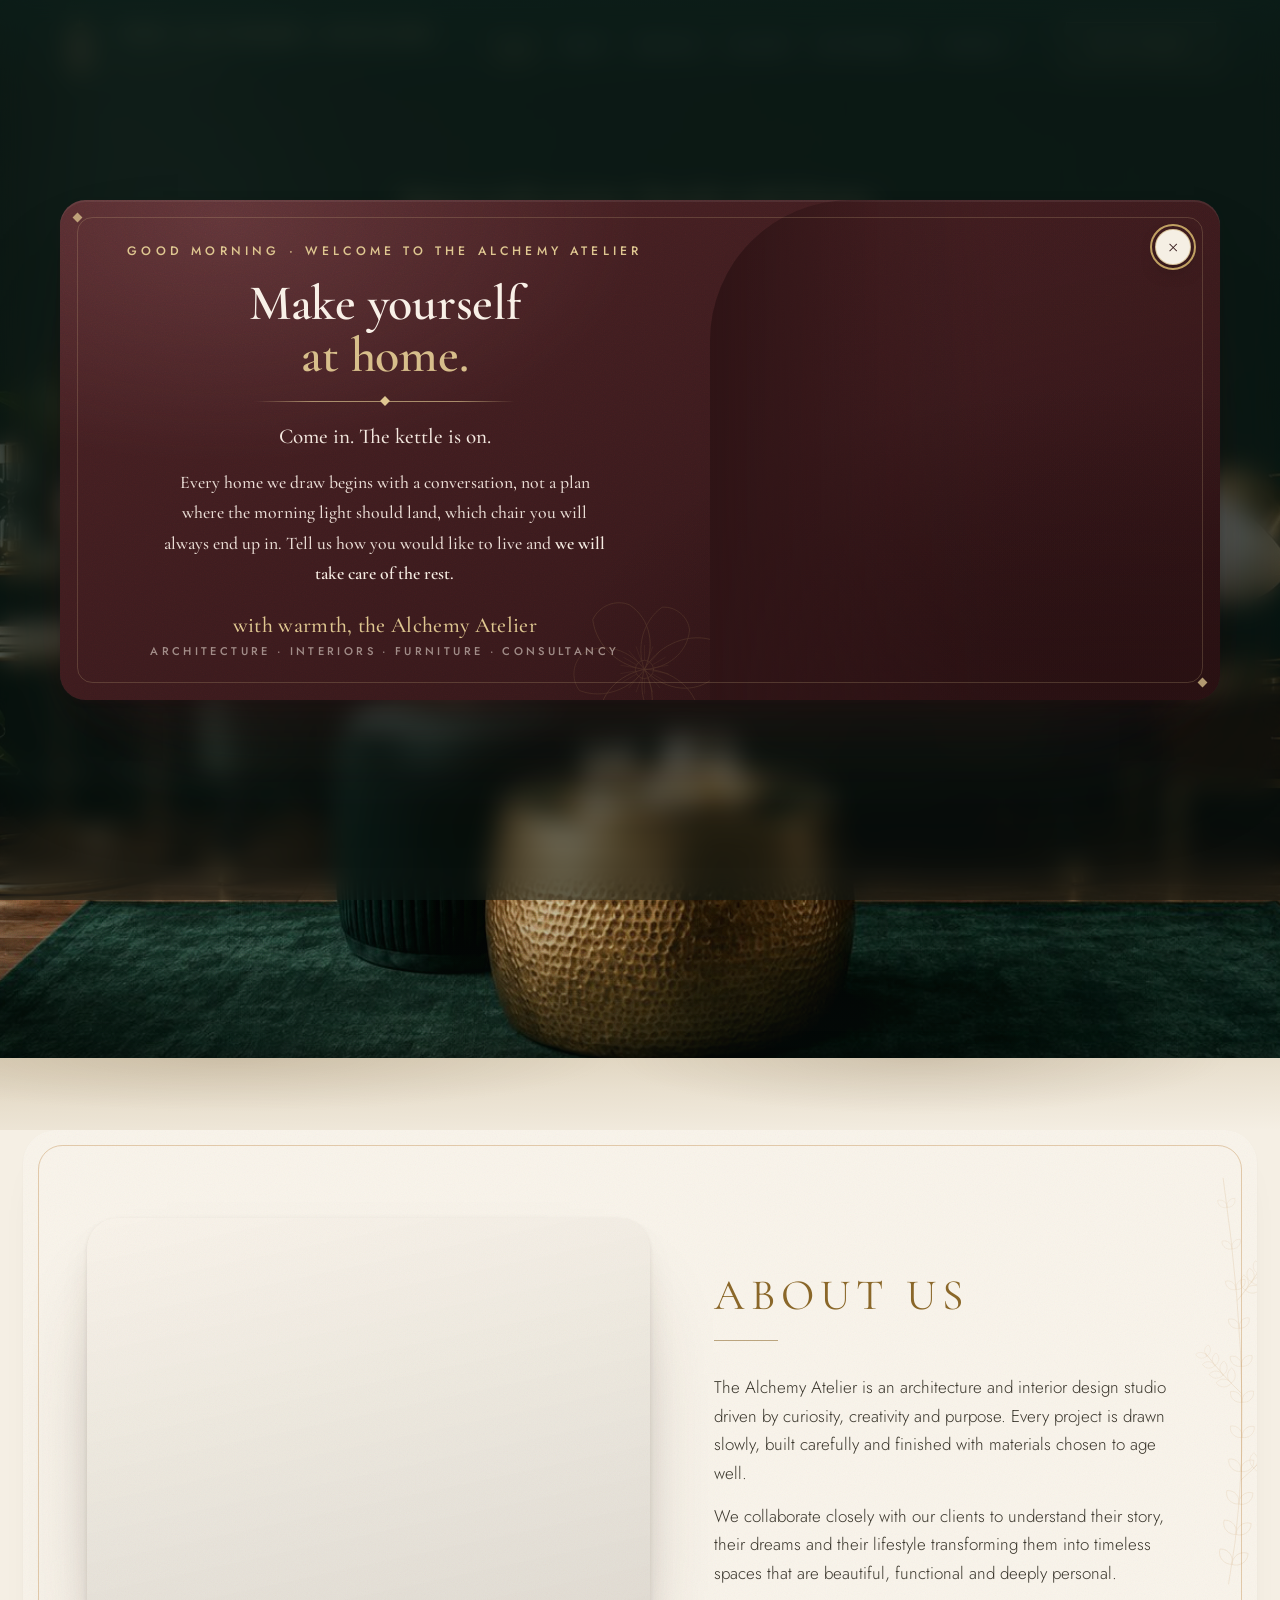
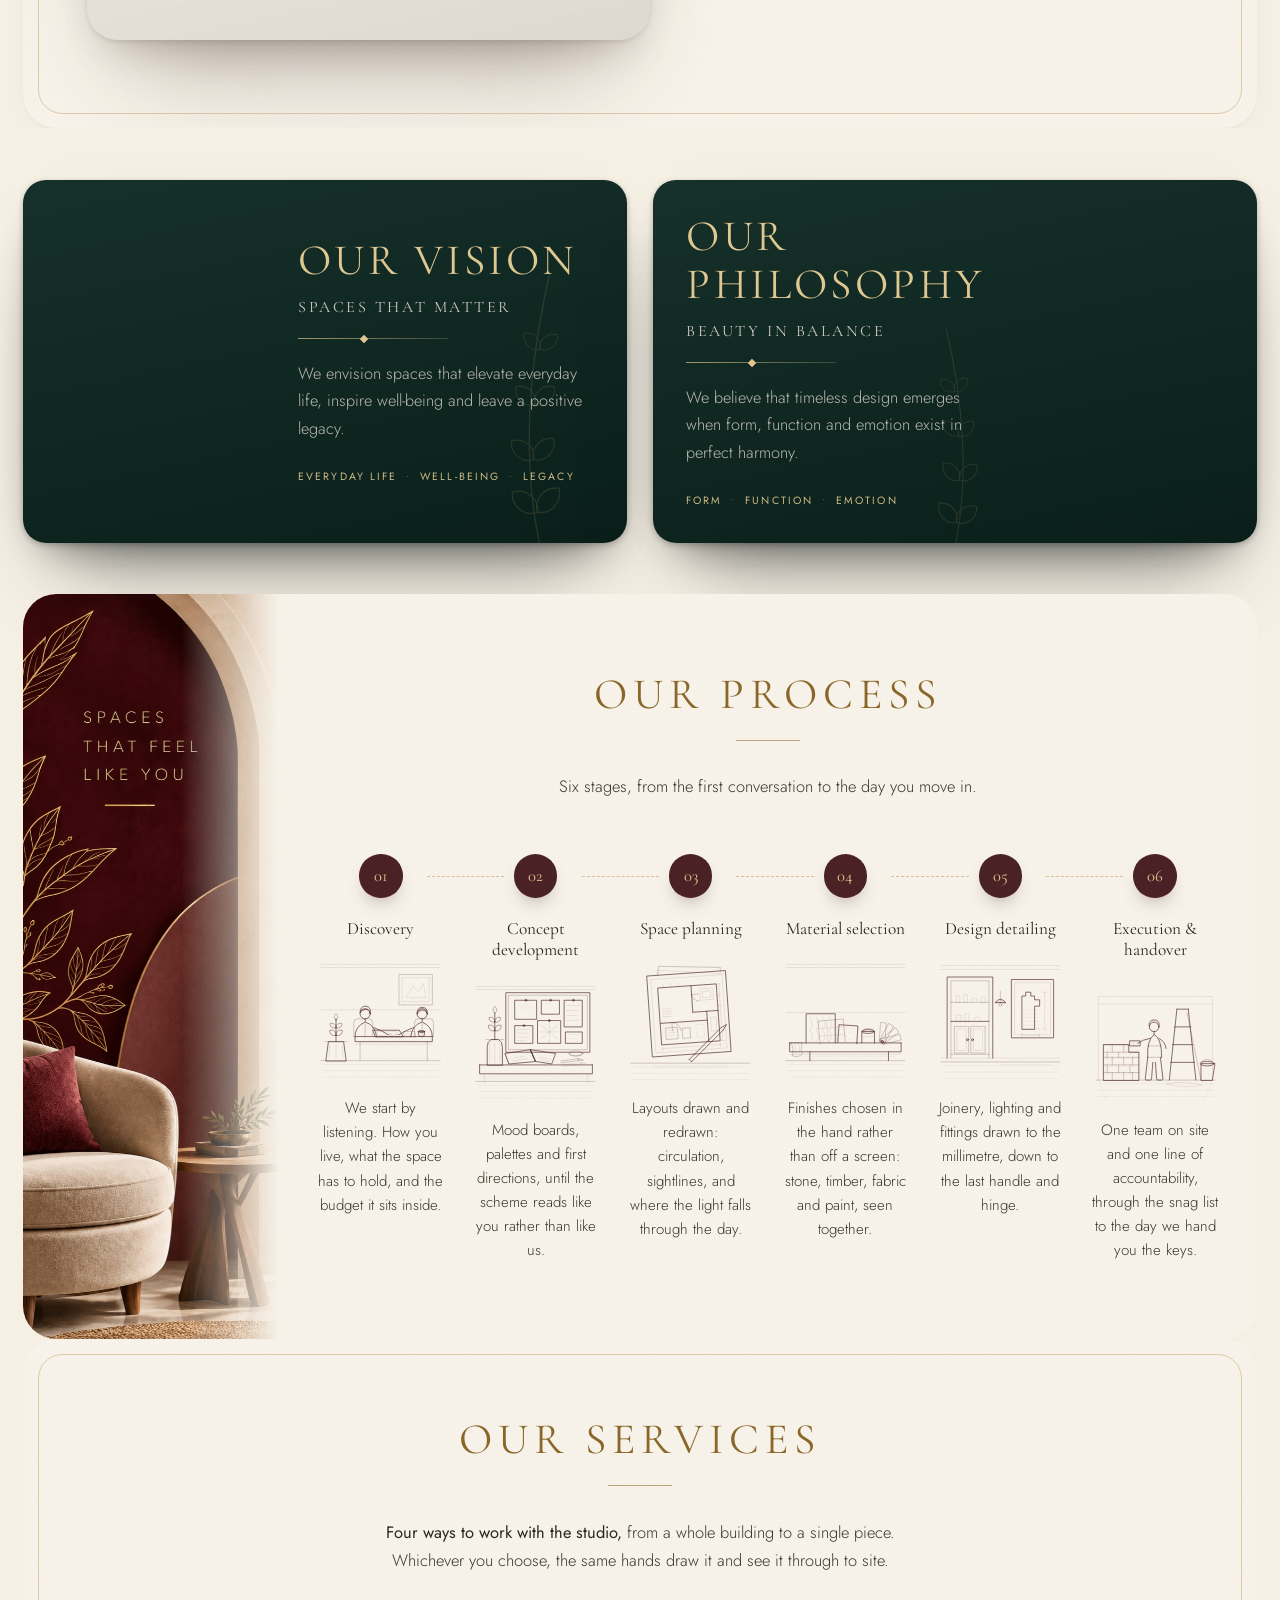
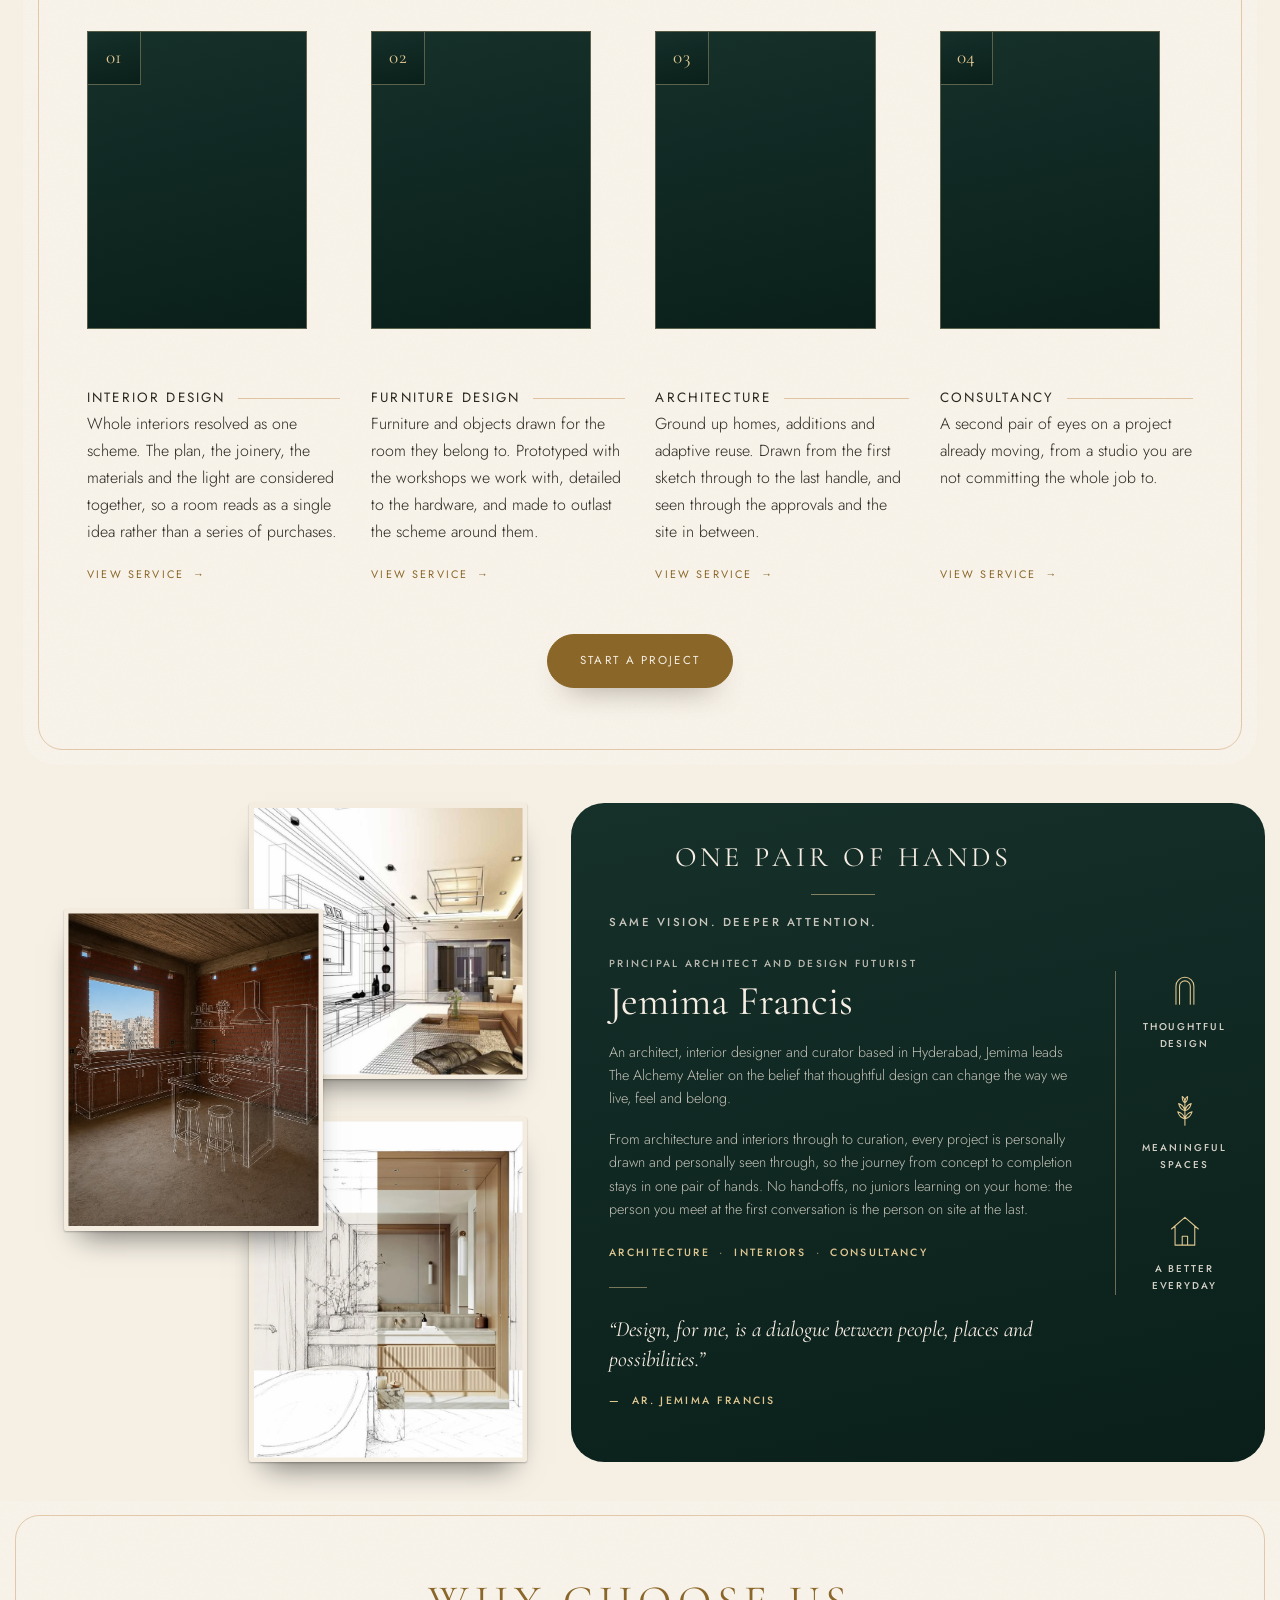
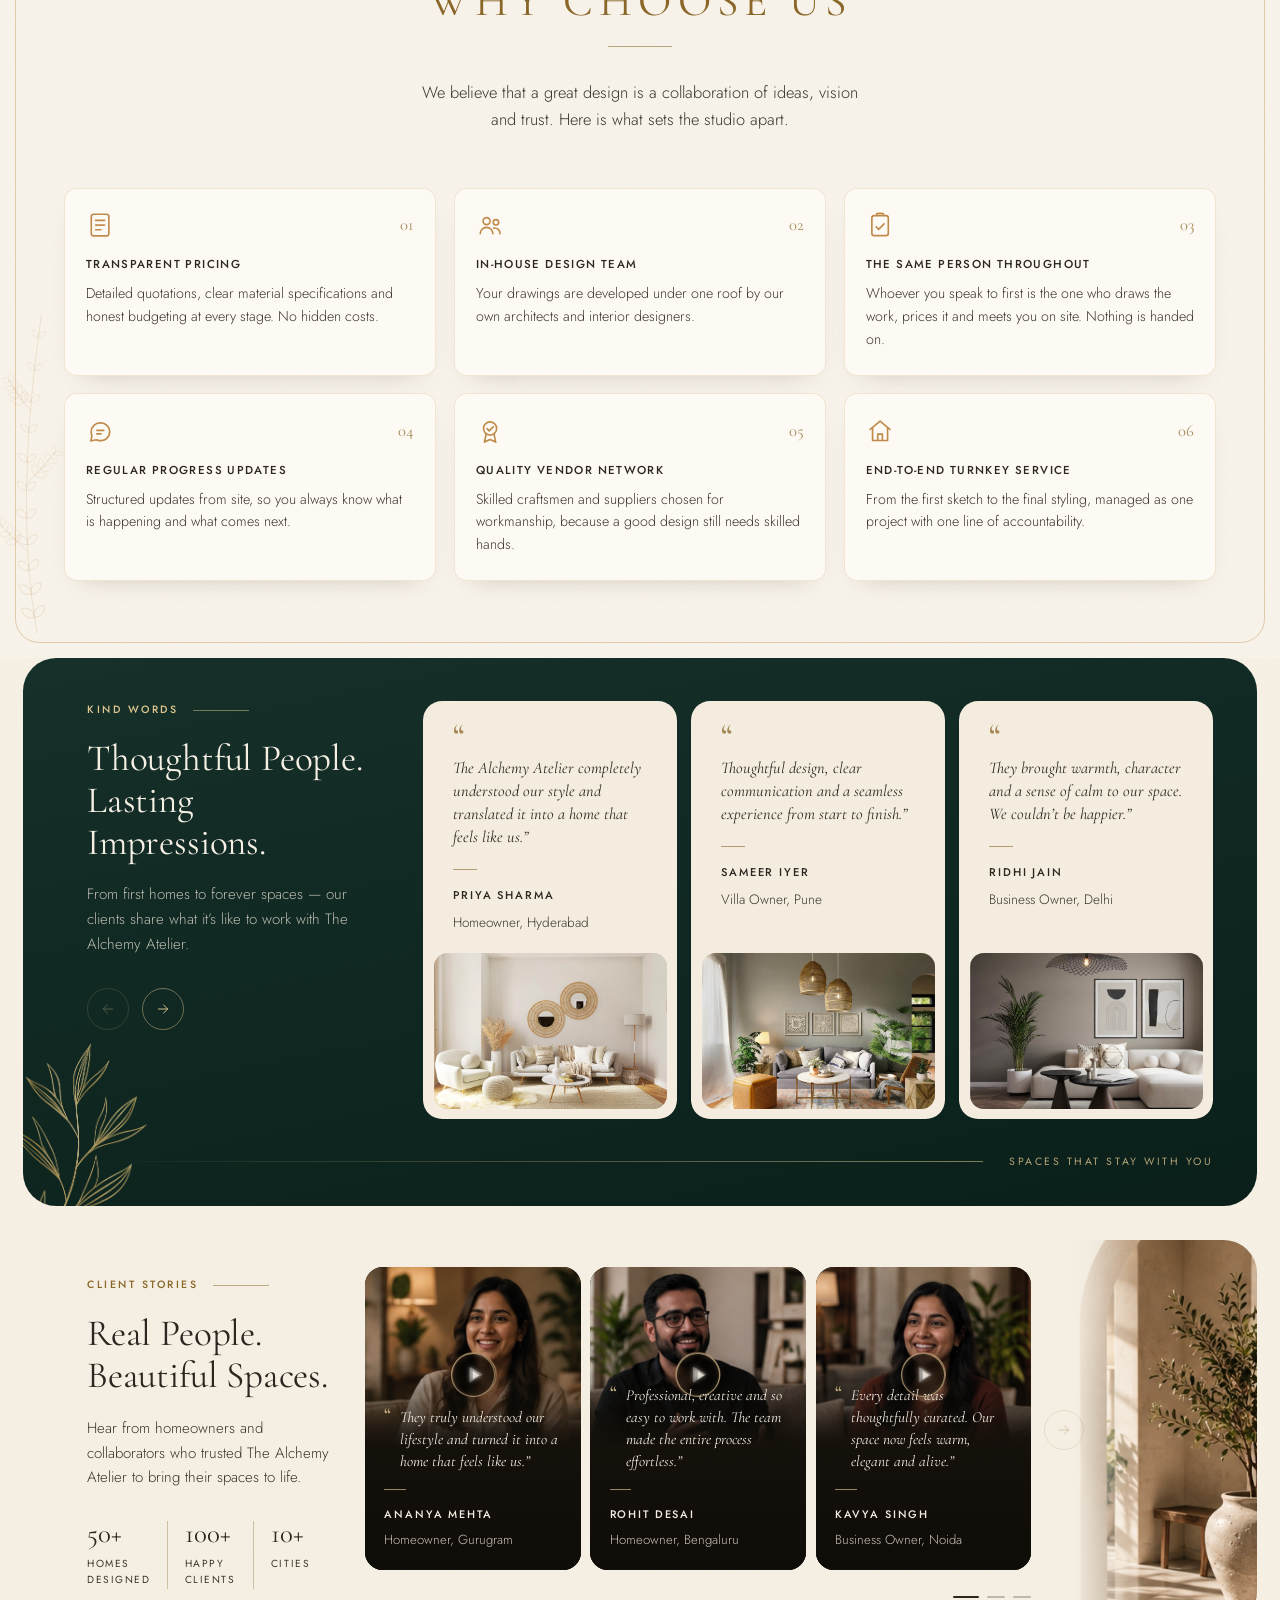
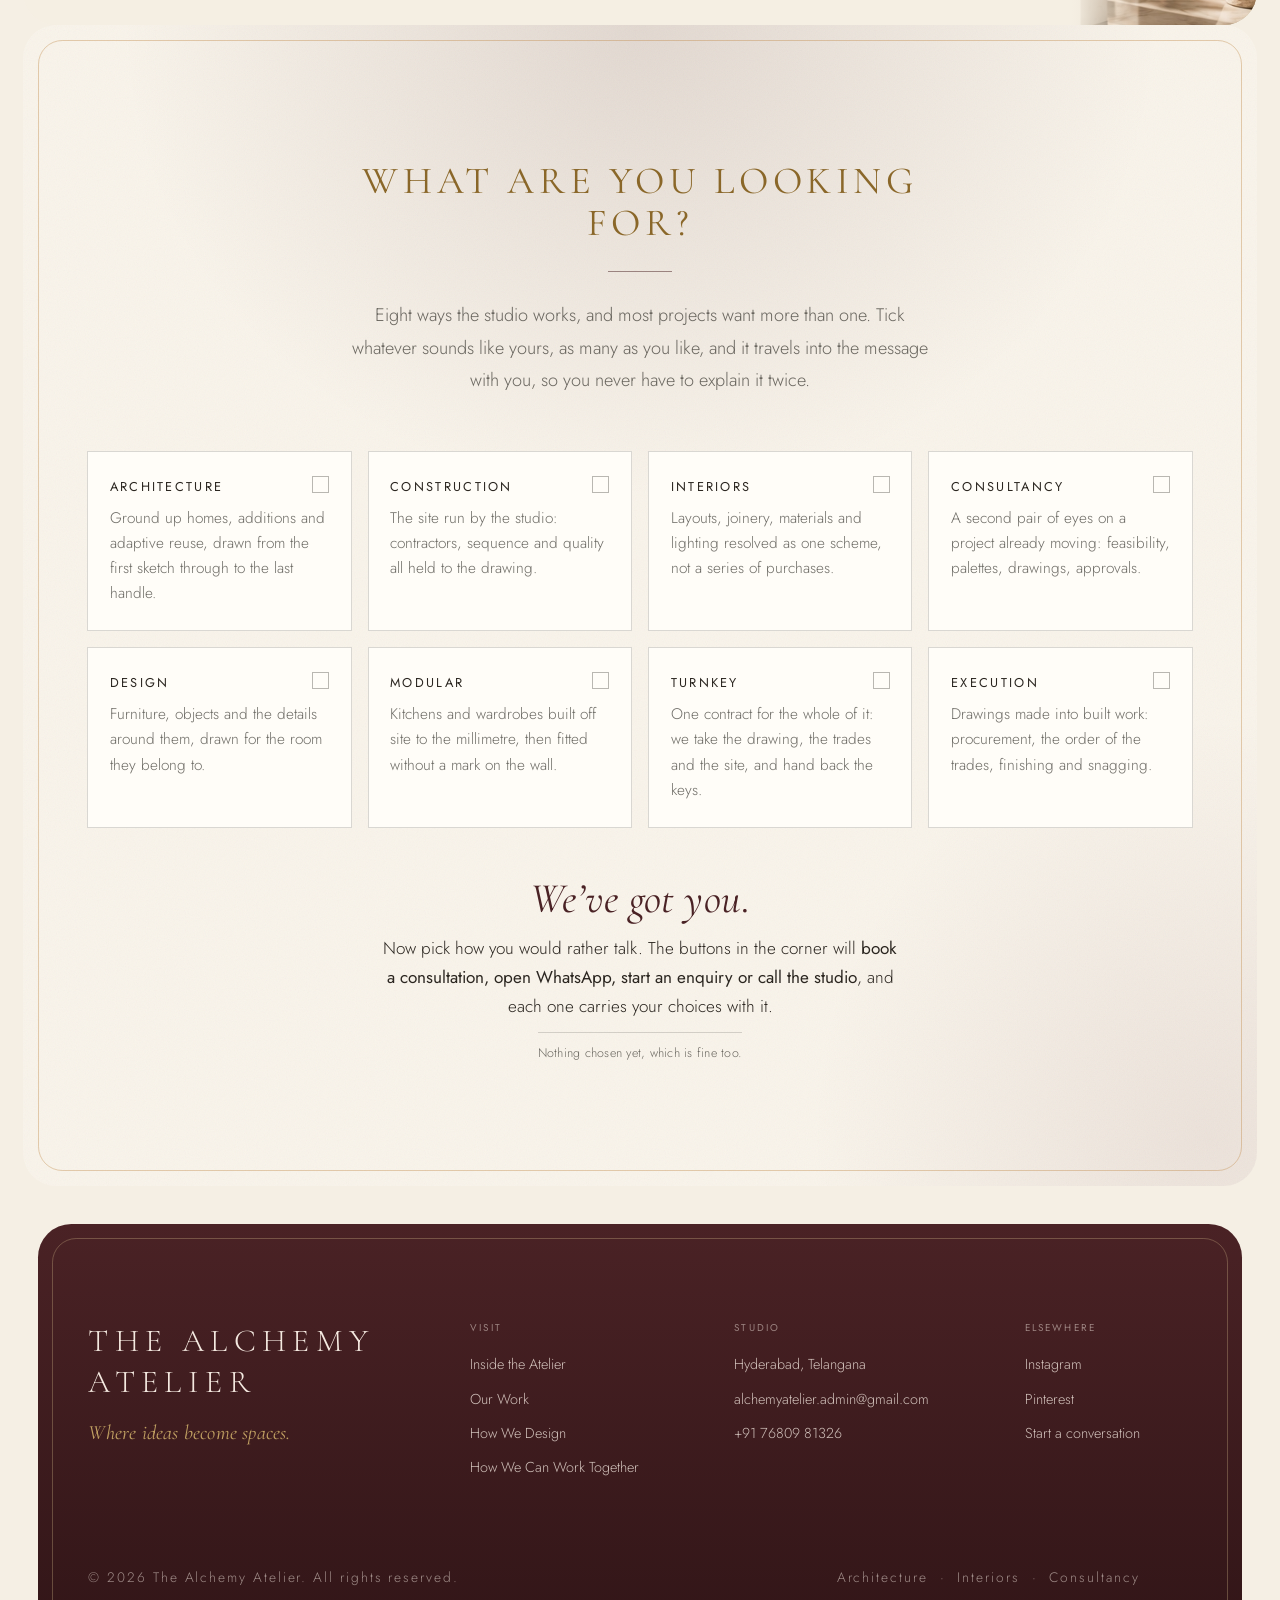
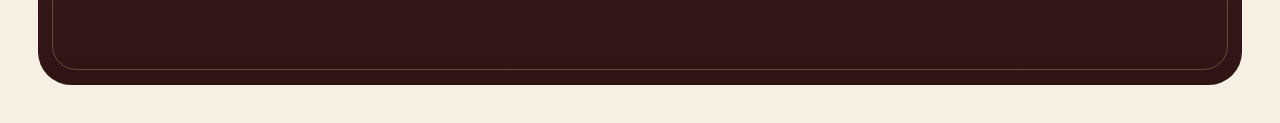
==== commit 6163ce5b: "Phones: a roomier header, and the four corner buttons on every page - Header: below 600px the mark, " ====
--- a/index.html
+++ b/index.html
@@ -394,8 +394,21 @@
 .brand{display:grid;grid-template-columns:auto auto;align-items:center;column-gap:clamp(.7rem,1.1vw,1rem)}
 .brand__mark{grid-row:1/3;display:block;width:auto;height:clamp(52px,4.4vw,66px);background:none}
 .brand__name,.brand__rule{grid-column:2}
-@media (max-width:420px){.brand__mark{height:44px}.brand{column-gap:.55rem}}
 @media (max-width:420px){.brand__name{letter-spacing:.2em;text-indent:.2em;font-size:.82rem}}
+/* on a phone the lockup steps down a size, so the way back, the mark, the
+   name and the menu share one line without crowding */
+@media (max-width:600px){
+  .brand{column-gap:.5rem}
+  .brand__mark{height:38px}
+  .brand__name{font-size:.78rem;letter-spacing:.16em;text-indent:.16em}
+  .brand__rule{margin-top:.45rem}
+  .back{width:38px;height:38px}
+  .burger{width:40px;height:40px}
+}
+@media (max-width:360px){
+  .brand__mark{height:32px}
+  .brand__name{font-size:.68rem;letter-spacing:.12em;text-indent:.12em}
+}
 .nav{flex:1;justify-content:center}
 .hdr>.btn{border-radius:0;padding:.9rem 1.5rem;font-size:.68rem;
   border-color:rgba(223,199,145,.55);color:var(--gold-soft)}
@@ -3131,12 +3144,16 @@
     open('enquiry', $('#fabMail'));
     if (text && msg.value.indexOf(text) === -1) msg.value += text;
   };
-  /* and from another page it arrives as #enquire, the words kept for the visit */
+  /* and from another page it arrives as #enquire, the words kept for the visit,
+     or as #book from the corner buttons the other pages carry */
   if (window.location.hash === '#enquire'){
     var handed = '';
     try{ handed = JSON.parse(sessionStorage.getItem('taa-handoff')) || ''; sessionStorage.removeItem('taa-handoff'); }catch(e){}
     history.replaceState(null, '', window.location.pathname + window.location.search);
     window.TAA_openEnquiry(handed);
+  } else if (window.location.hash === '#book'){
+    history.replaceState(null, '', window.location.pathname + window.location.search);
+    open('book', $('#fabBook'));
   }
 })();
 
--- a/helpdesk.css
+++ b/helpdesk.css
@@ -157,9 +157,17 @@
 }
 .hd__sr{position:absolute;width:1px;height:1px;overflow:hidden;clip:rect(0 0 0 0);white-space:nowrap}
 
-/* ---------- a headset of its own, on pages without corner buttons ---------- */
+/* ---------- the corner buttons, on pages that have none of their own ---------- */
+.hd-dock{
+  position:fixed;right:clamp(16px,2.6vw,36px);bottom:clamp(16px,2.6vw,36px);z-index:130;
+  display:flex;flex-direction:column;align-items:flex-end;gap:.7rem;
+  transition:opacity .4s,visibility 0s;
+}
+/* the phone menu fills the screen: the buttons step aside rather than sit on it */
+body:has(.nav.open) .hd-dock,
+body:has(.nav.open) .wa{opacity:0;visibility:hidden;pointer-events:none;transition:opacity .2s,visibility 0s linear .2s}
 .hd-fab{
-  position:fixed;right:clamp(16px,2.6vw,36px);bottom:clamp(16px,2.6vw,36px);z-index:130;
+  position:relative;flex:0 0 auto;
   width:52px;height:52px;border-radius:50%;cursor:pointer;
   display:grid;place-items:center;
   background:var(--emerald,#123B33);color:var(--gold-soft,#DFC791);
@@ -170,6 +178,8 @@
 .hd-fab:hover{background:var(--gold,#C0A062);color:var(--emerald-deep,#0B2721);transform:translateY(-2px)}
 .hd-fab:focus-visible{outline:2px solid var(--gold,#C0A062);outline-offset:3px}
 .hd-fab svg{width:22px;height:22px;fill:none;stroke:currentColor;stroke-width:1.4;stroke-linecap:round;stroke-linejoin:round}
+/* WhatsApp's mark is solid, as on the home page */
+.hd-fab--wa svg{width:25px;height:25px;fill:currentColor;stroke:none}
 .hd-fab__lbl{
   position:absolute;right:calc(100% + .6rem);top:50%;transform:translateY(-50%) translateX(6px);
   white-space:nowrap;pointer-events:none;opacity:0;
@@ -184,12 +194,14 @@
   .hd{padding:0}
   .hd__card{width:100%;height:100%;height:100dvh;border:0}
   .hd__msg{max-width:92%}
-  .hd-fab{width:46px;height:46px}
-  .hd-fab svg{width:19px;height:19px}
+  .hd-dock{gap:.45rem}
+  .hd-fab{width:42px;height:42px}
+  .hd-fab svg{width:18px;height:18px}
+  .hd-fab--wa svg{width:21px;height:21px}
   .hd-fab__lbl{display:none}
 }
 
 @media (prefers-reduced-motion:reduce){
-  .hd,.hd.is-open,.hd__card,.hd__close,.hd-fab{transition:none}
+  .hd,.hd.is-open,.hd__card,.hd__close,.hd-fab,.hd-dock{transition:none}
   .hd__typing span{animation:none;opacity:.6}
 }
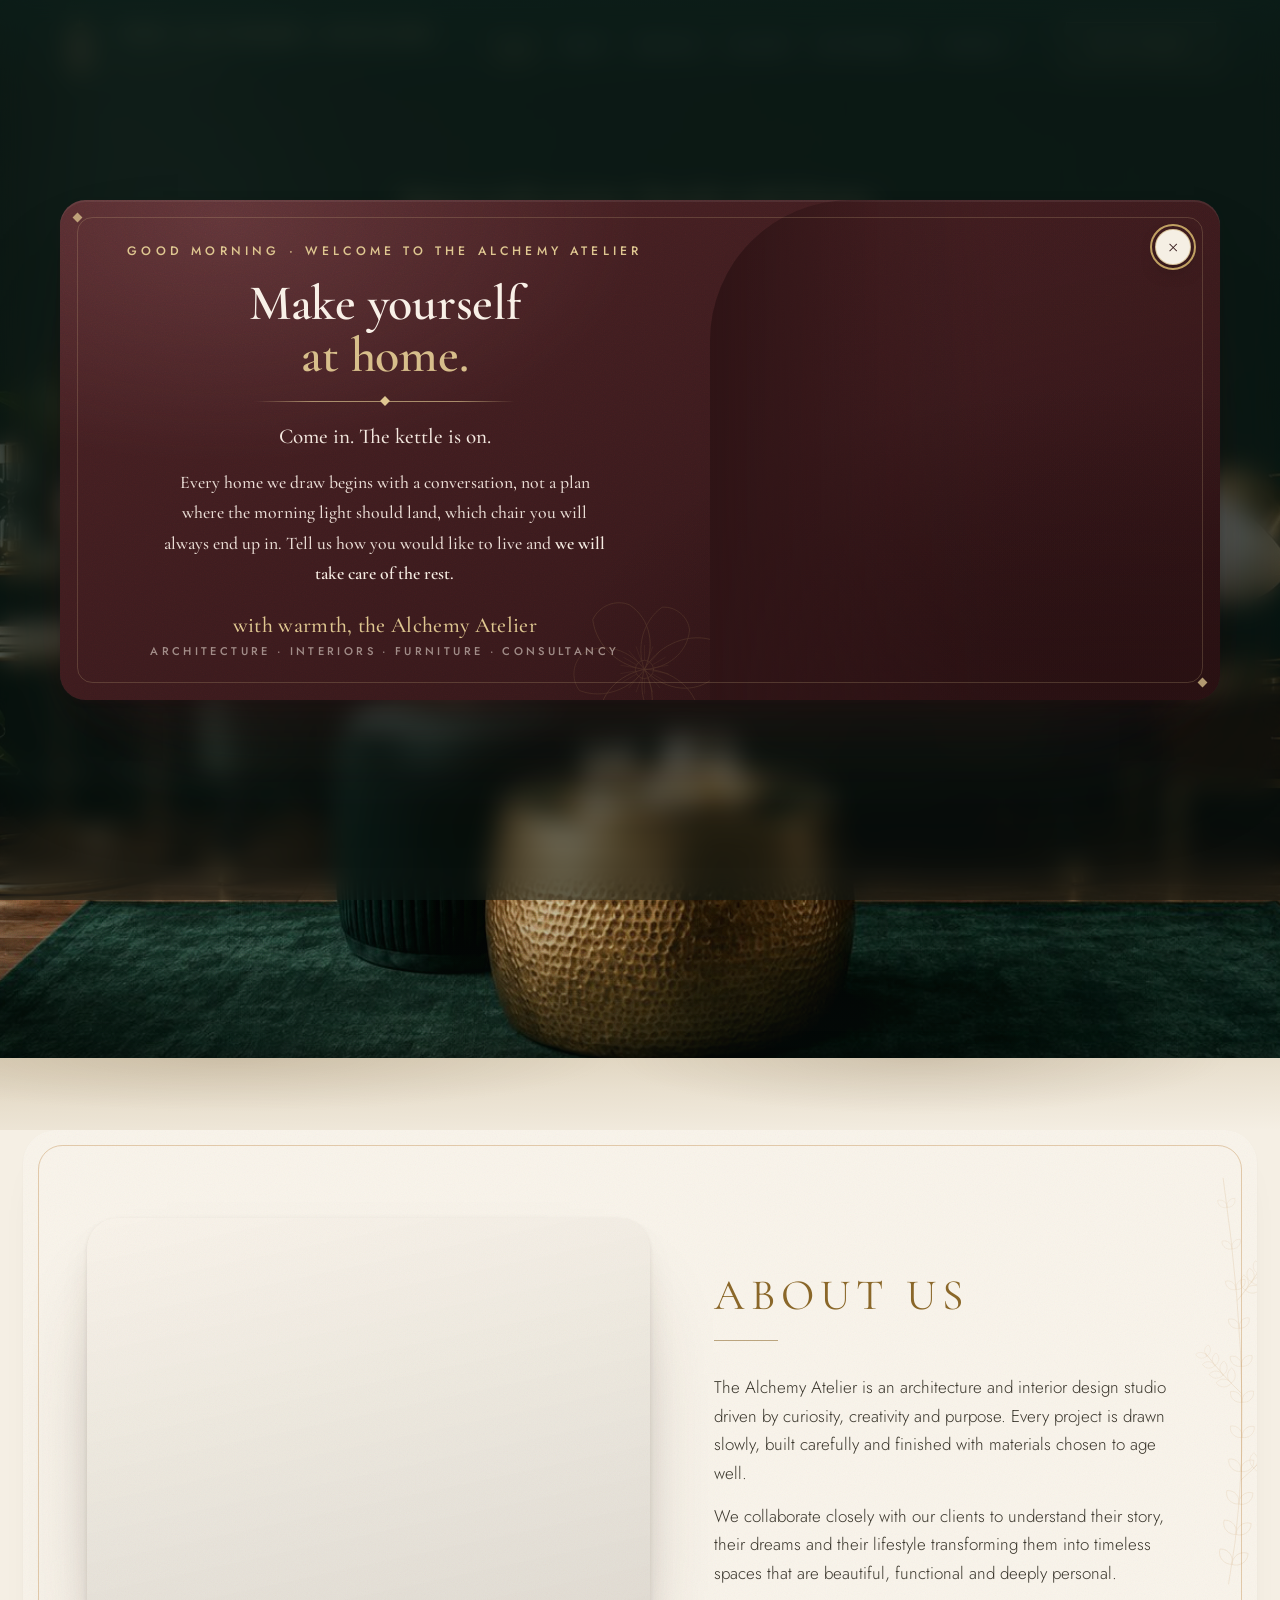
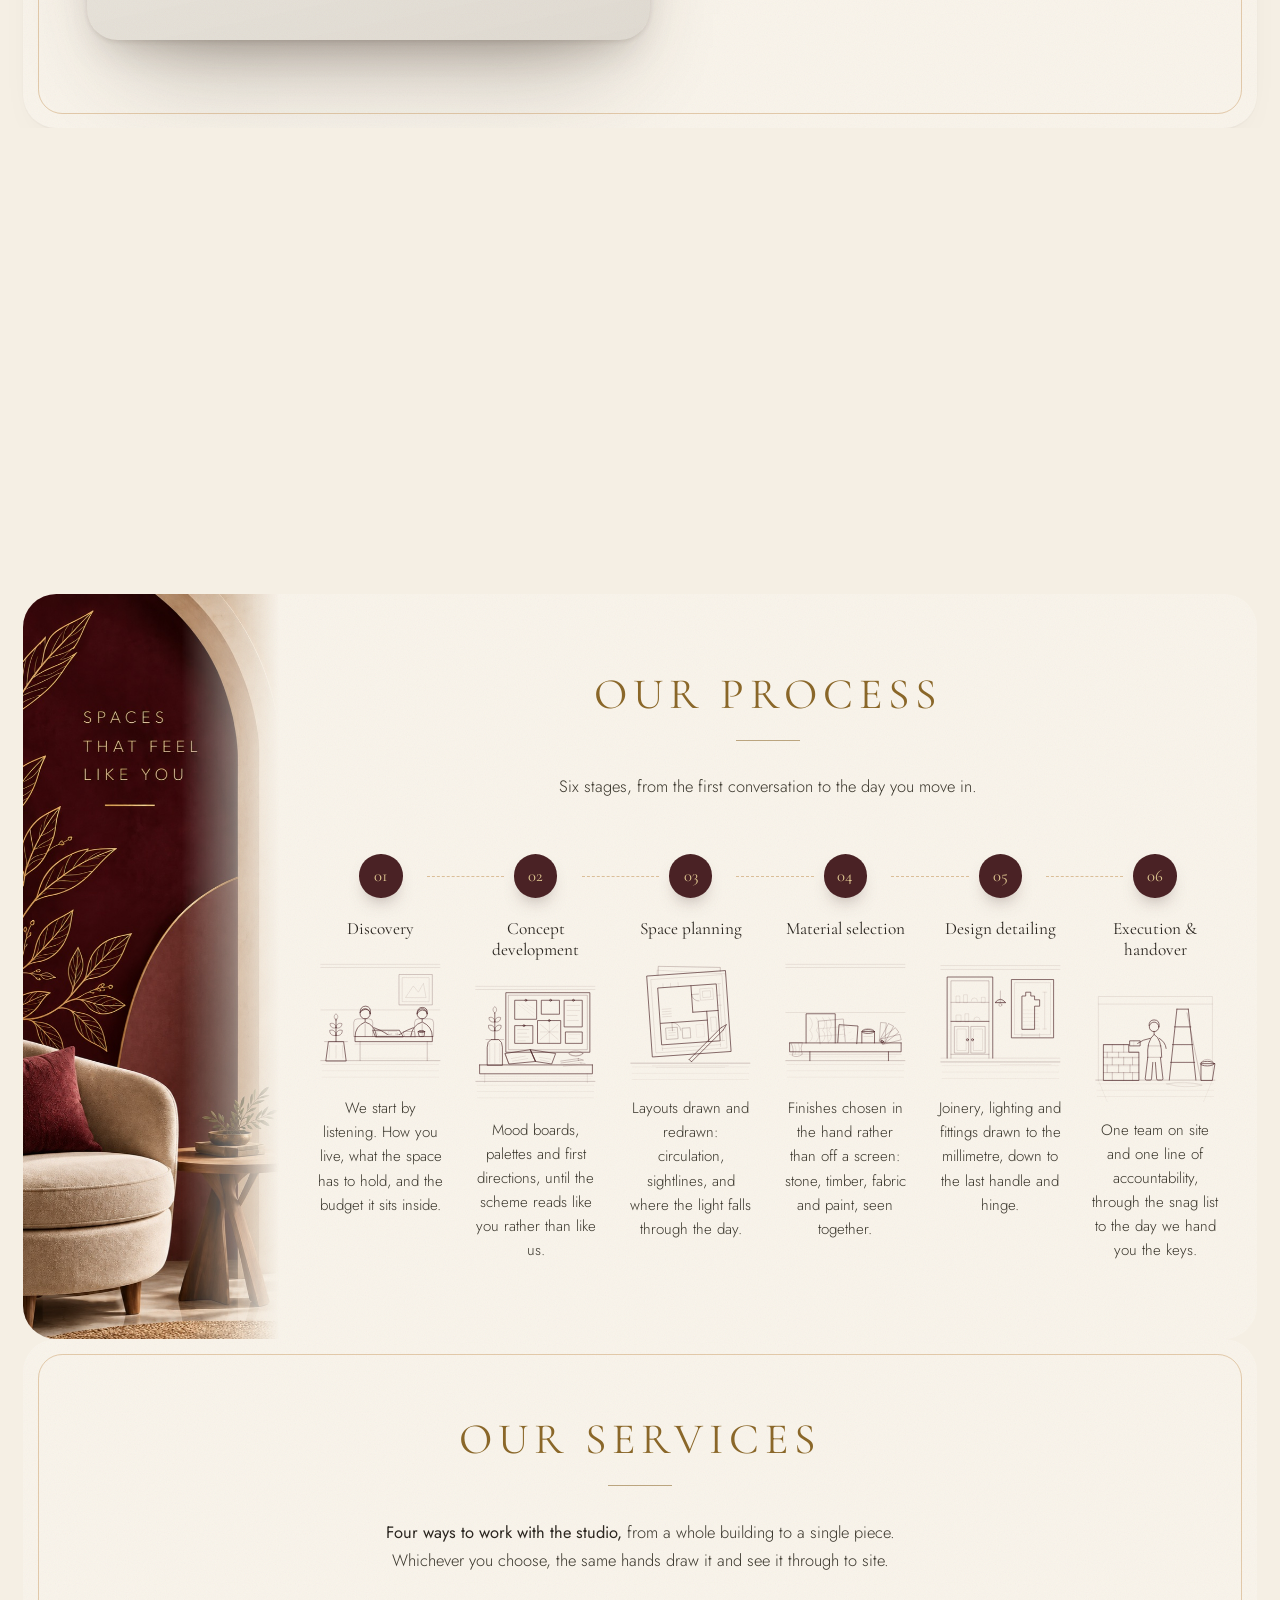
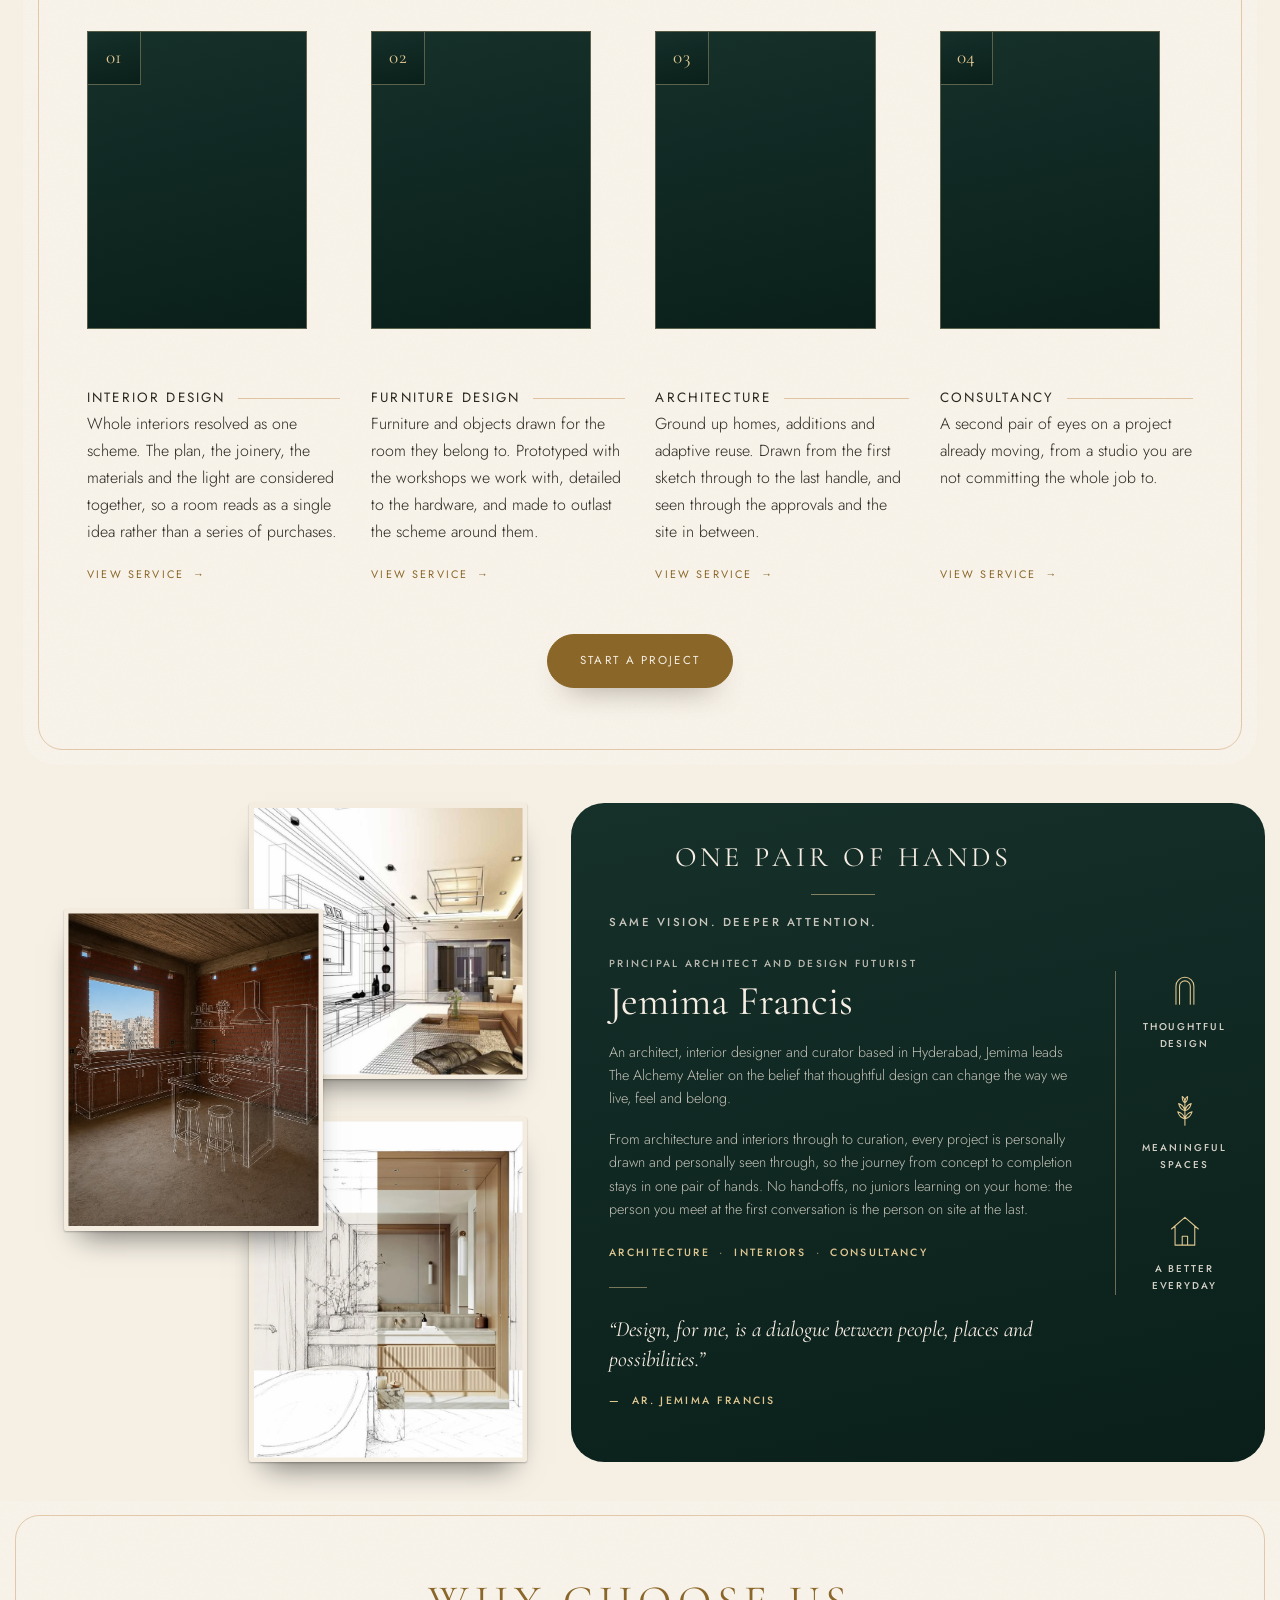
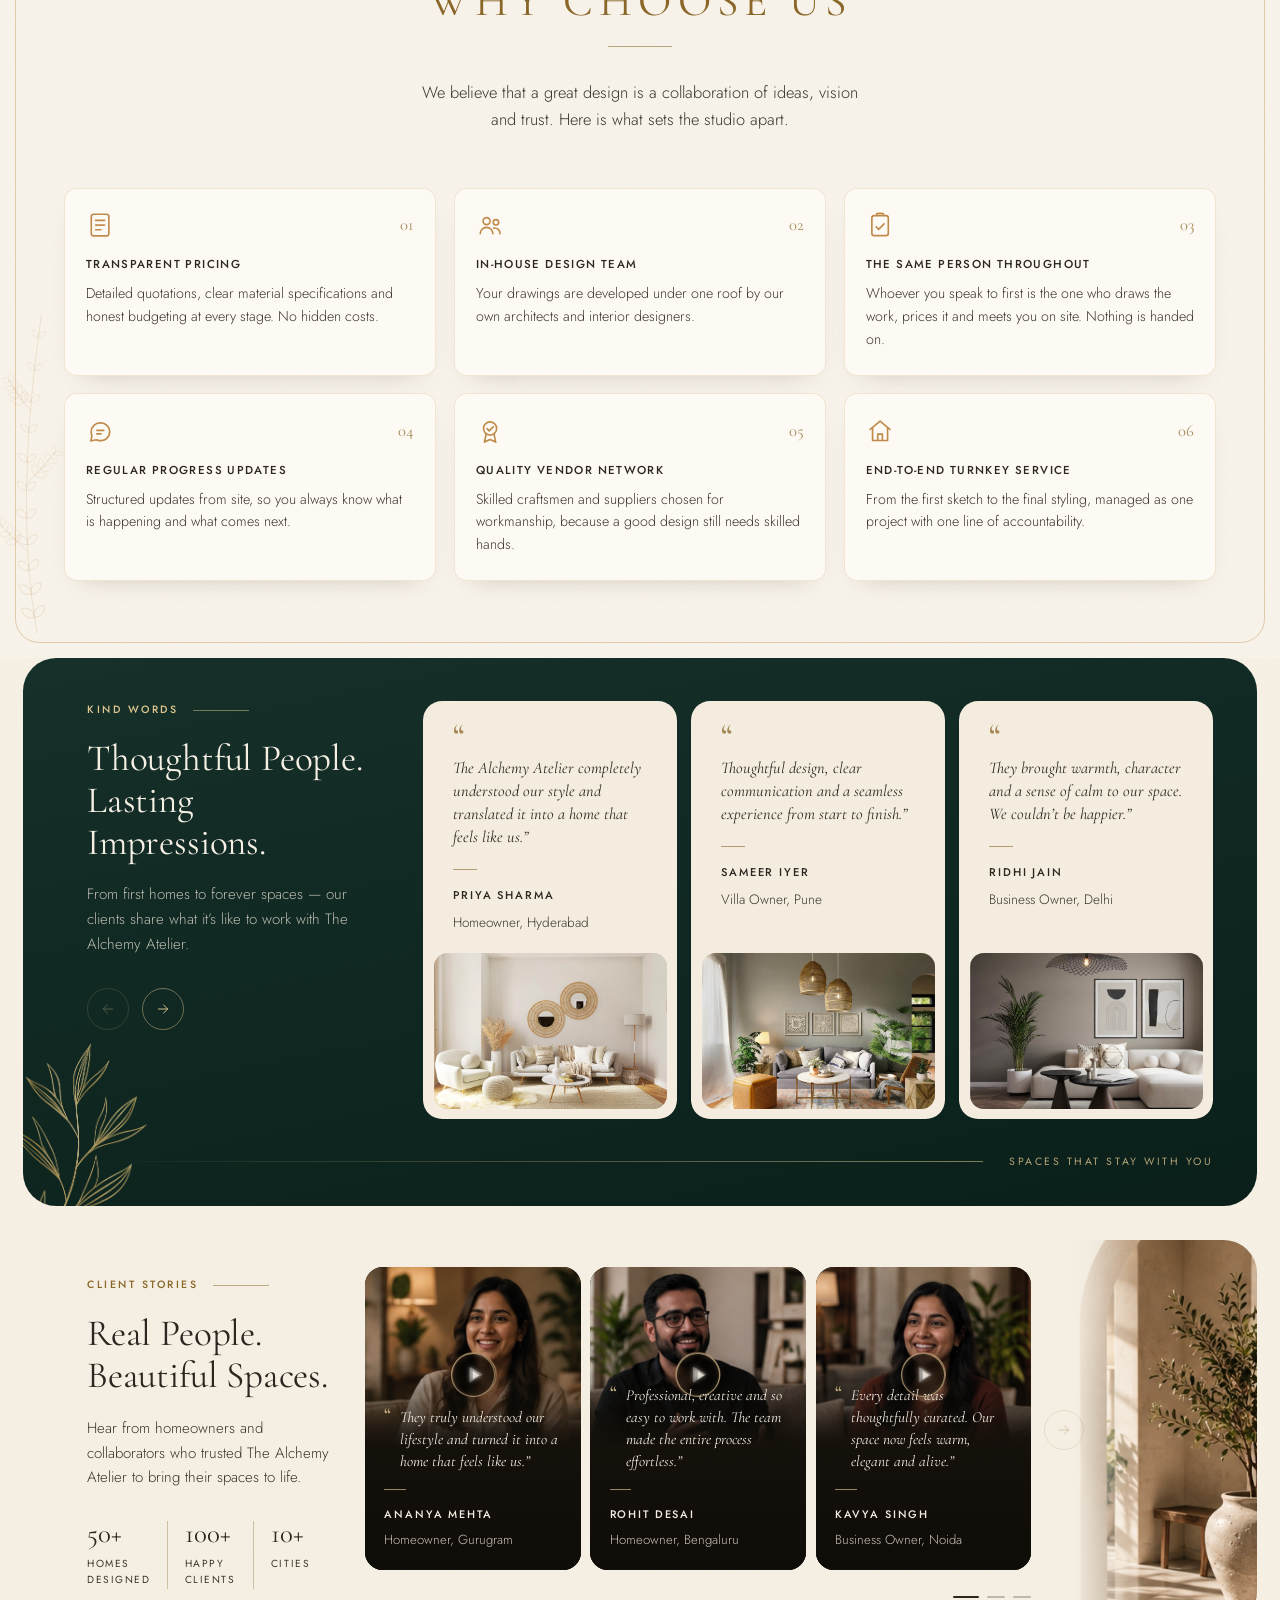
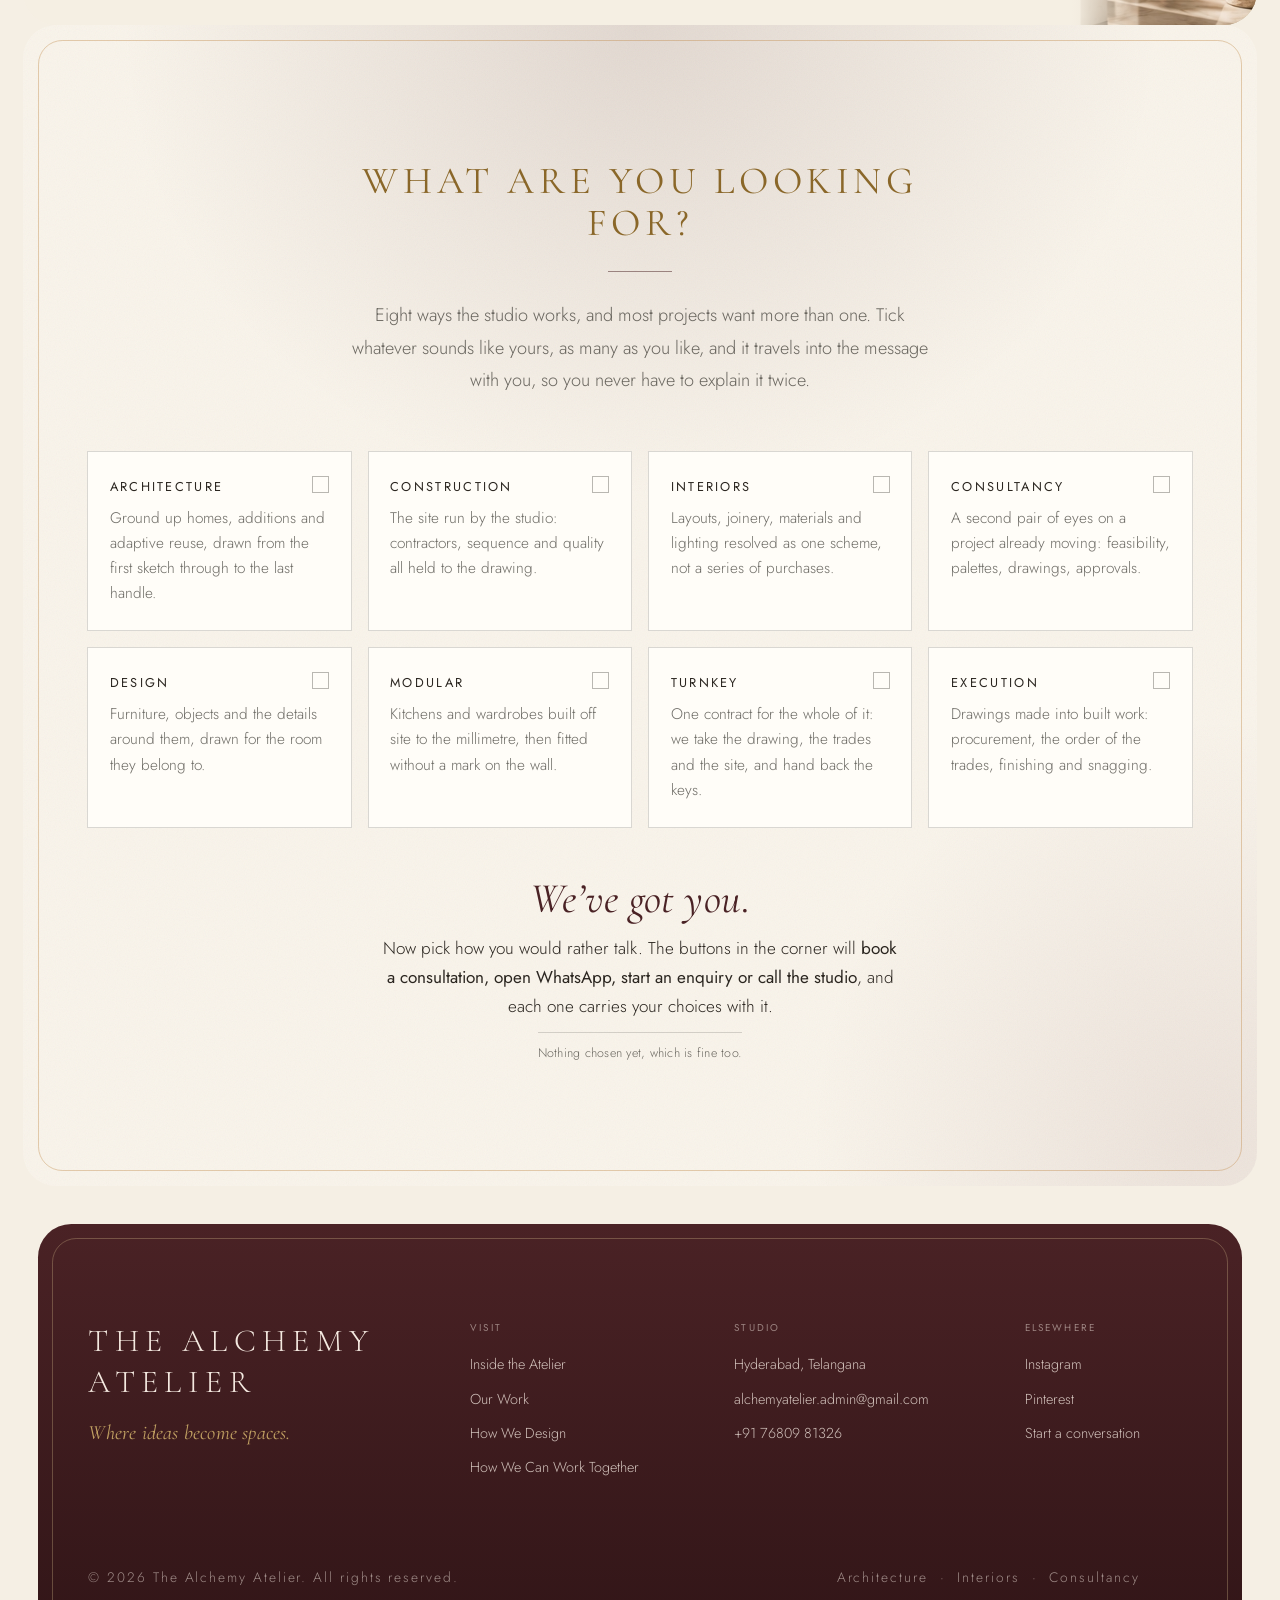
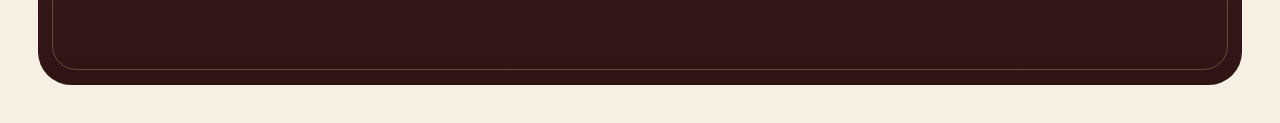
==== commit 4772edb1: "Start a project: turns black on hover instead of gold On the home page the gold button deepens to in" ====
--- a/index.html
+++ b/index.html
@@ -395,20 +395,20 @@
 .brand__mark{grid-row:1/3;display:block;width:auto;height:clamp(52px,4.4vw,66px);background:none}
 .brand__name,.brand__rule{grid-column:2}
 @media (max-width:420px){.brand__name{letter-spacing:.2em;text-indent:.2em;font-size:.82rem}}
-/* on a phone the lockup steps down a size, so the way back, the mark, the
-   name and the menu share one line without crowding */
+/* on a phone the buttons step down, not the name: the way back, the mark,
+   the name at its full size and the menu share one line without crowding */
 @media (max-width:600px){
+  .hdr{gap:.6rem}
   .brand{column-gap:.5rem}
-  .brand__mark{height:38px}
-  .brand__name{font-size:.78rem;letter-spacing:.16em;text-indent:.16em}
-  .brand__rule{margin-top:.45rem}
-  .back{width:38px;height:38px}
-  .burger{width:40px;height:40px}
-}
-@media (max-width:360px){
-  .brand__mark{height:32px}
-  .brand__name{font-size:.68rem;letter-spacing:.12em;text-indent:.12em}
-}
+  .brand__mark{height:36px}
+  .brand__rule{margin-top:.5rem}
+  .hdr .back{width:32px;height:32px;flex:none}
+  .back + .brand{margin-left:0}
+  .hdr .burger{width:34px;height:34px;flex:none}
+}
+/* on the very smallest phones the way back gives up its place to the name:
+   the mark and the name already lead home */
+@media (max-width:350px){.hdr .back{display:none}}
 .nav{flex:1;justify-content:center}
 .hdr>.btn{border-radius:0;padding:.9rem 1.5rem;font-size:.68rem;
   border-color:rgba(223,199,145,.55);color:var(--gold-soft)}
@@ -1110,7 +1110,7 @@
   font-size:.72rem;font-weight:400;letter-spacing:.2em;text-transform:uppercase;
   transition:gap .45s var(--ease),background .45s var(--ease),transform .45s var(--ease);
 }
-.svc__btn:hover{gap:1.4rem;background:#6F521F;border-color:#6F521F;transform:translateY(-2px)}
+.svc__btn:hover{gap:1.4rem;background:#17150F;border-color:#17150F;transform:translateY(-2px)}
 
    is wide enough for the list: the card is 3/4 of its width, so a narrow
    column is a short card and a long wrap at the same time. measured, four
--- a/helpdesk.css
+++ b/helpdesk.css
@@ -161,7 +161,13 @@
 .hd-dock{
   position:fixed;right:clamp(16px,2.6vw,36px);bottom:clamp(16px,2.6vw,36px);z-index:130;
   display:flex;flex-direction:column;align-items:flex-end;gap:.7rem;
-  transition:opacity .4s,visibility 0s;
+  /* held back until the end of the page, as the home page's are */
+  opacity:0;visibility:hidden;pointer-events:none;transform:translateY(18px);
+  transition:opacity .8s cubic-bezier(.19,1,.22,1),transform .8s cubic-bezier(.19,1,.22,1),visibility 0s linear .8s;
+}
+.hd-dock.on{
+  opacity:1;visibility:visible;pointer-events:auto;transform:none;
+  transition:opacity .8s cubic-bezier(.19,1,.22,1),transform .8s cubic-bezier(.19,1,.22,1),visibility 0s;
 }
 /* the phone menu fills the screen: the buttons step aside rather than sit on it */
 body:has(.nav.open) .hd-dock,
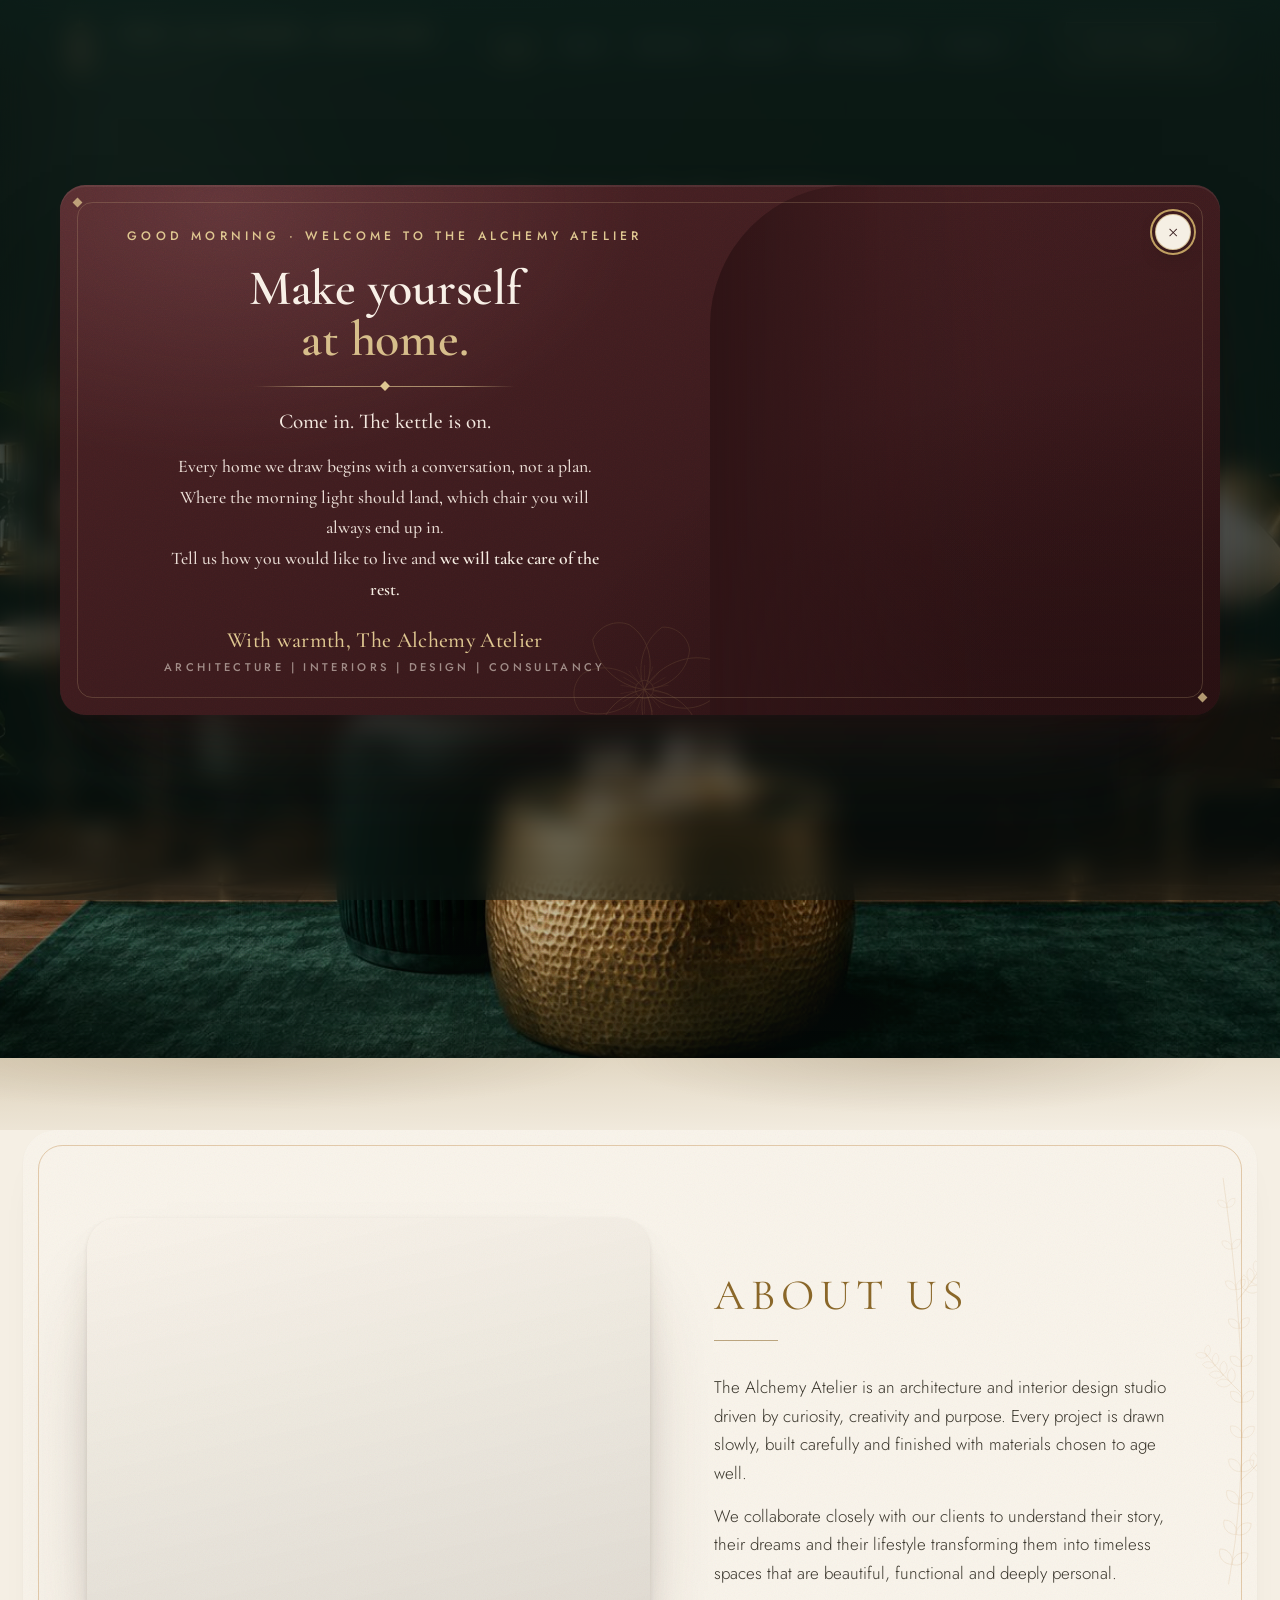
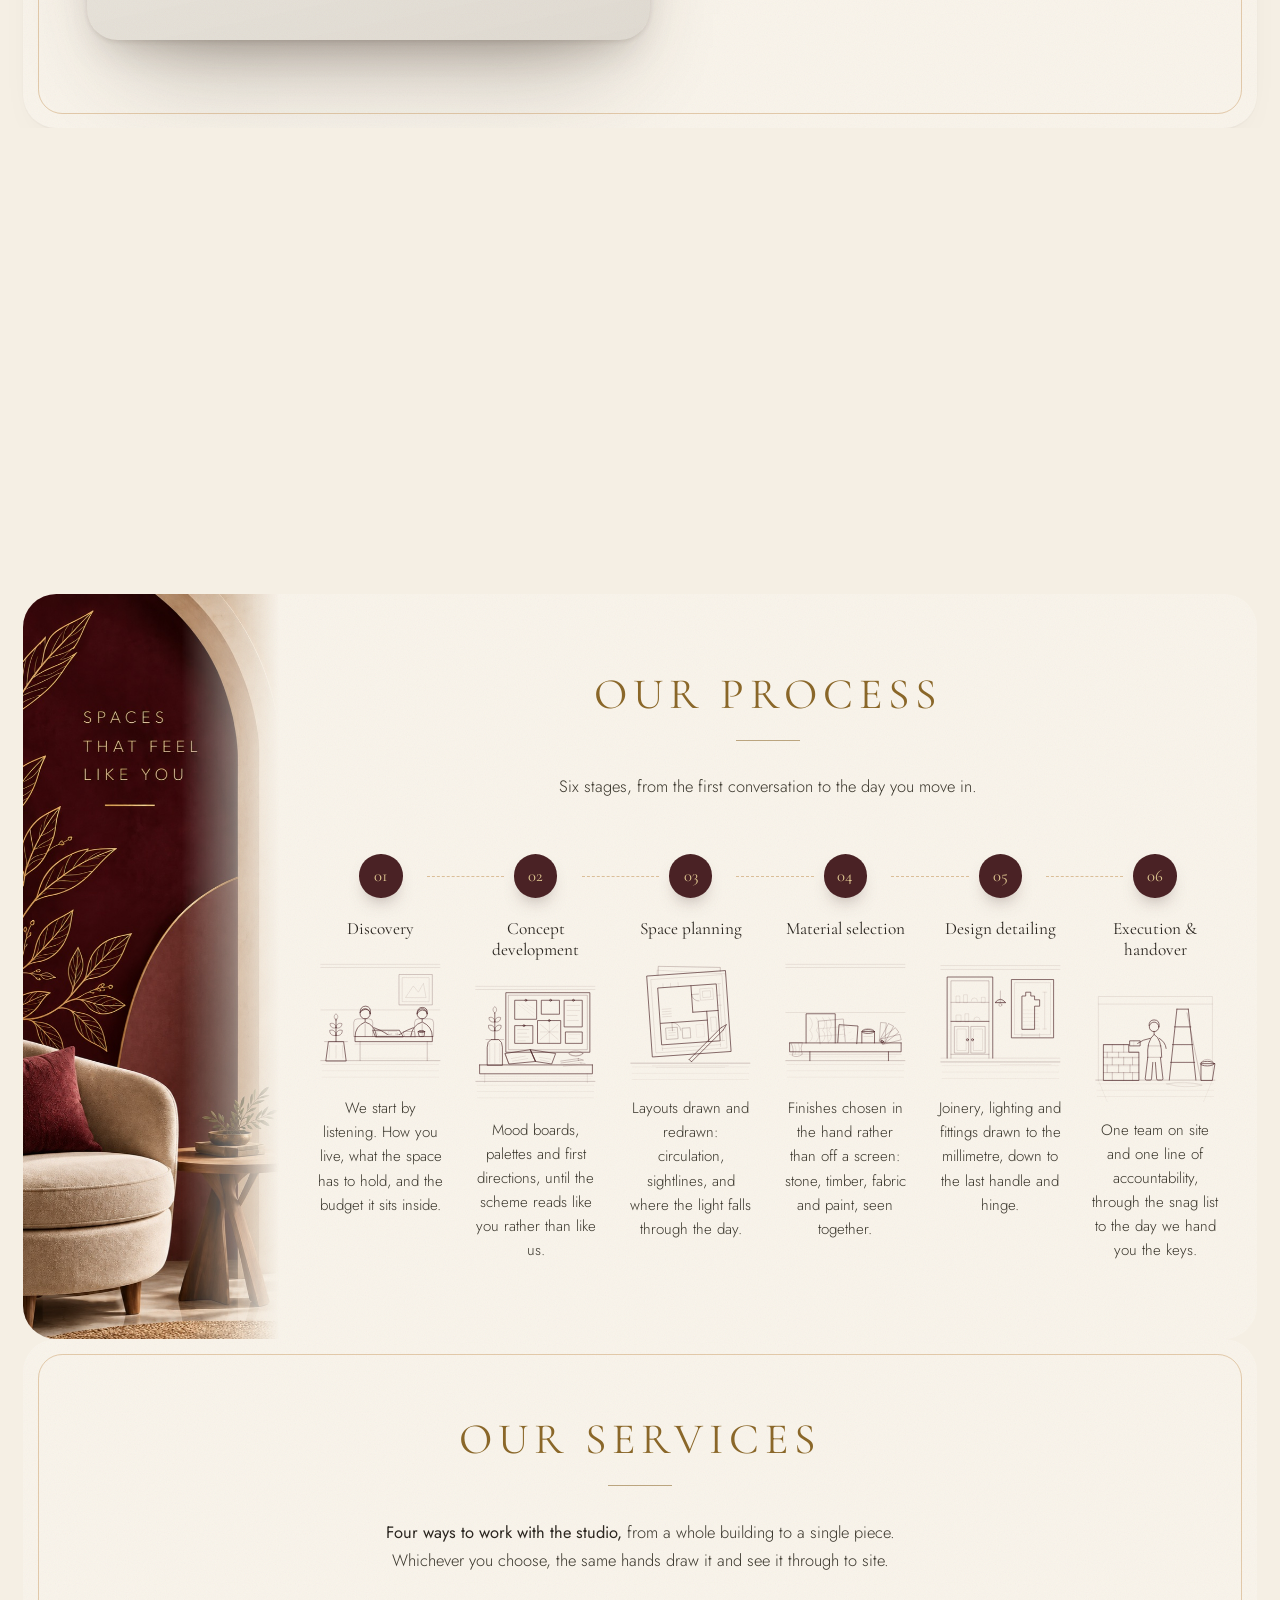
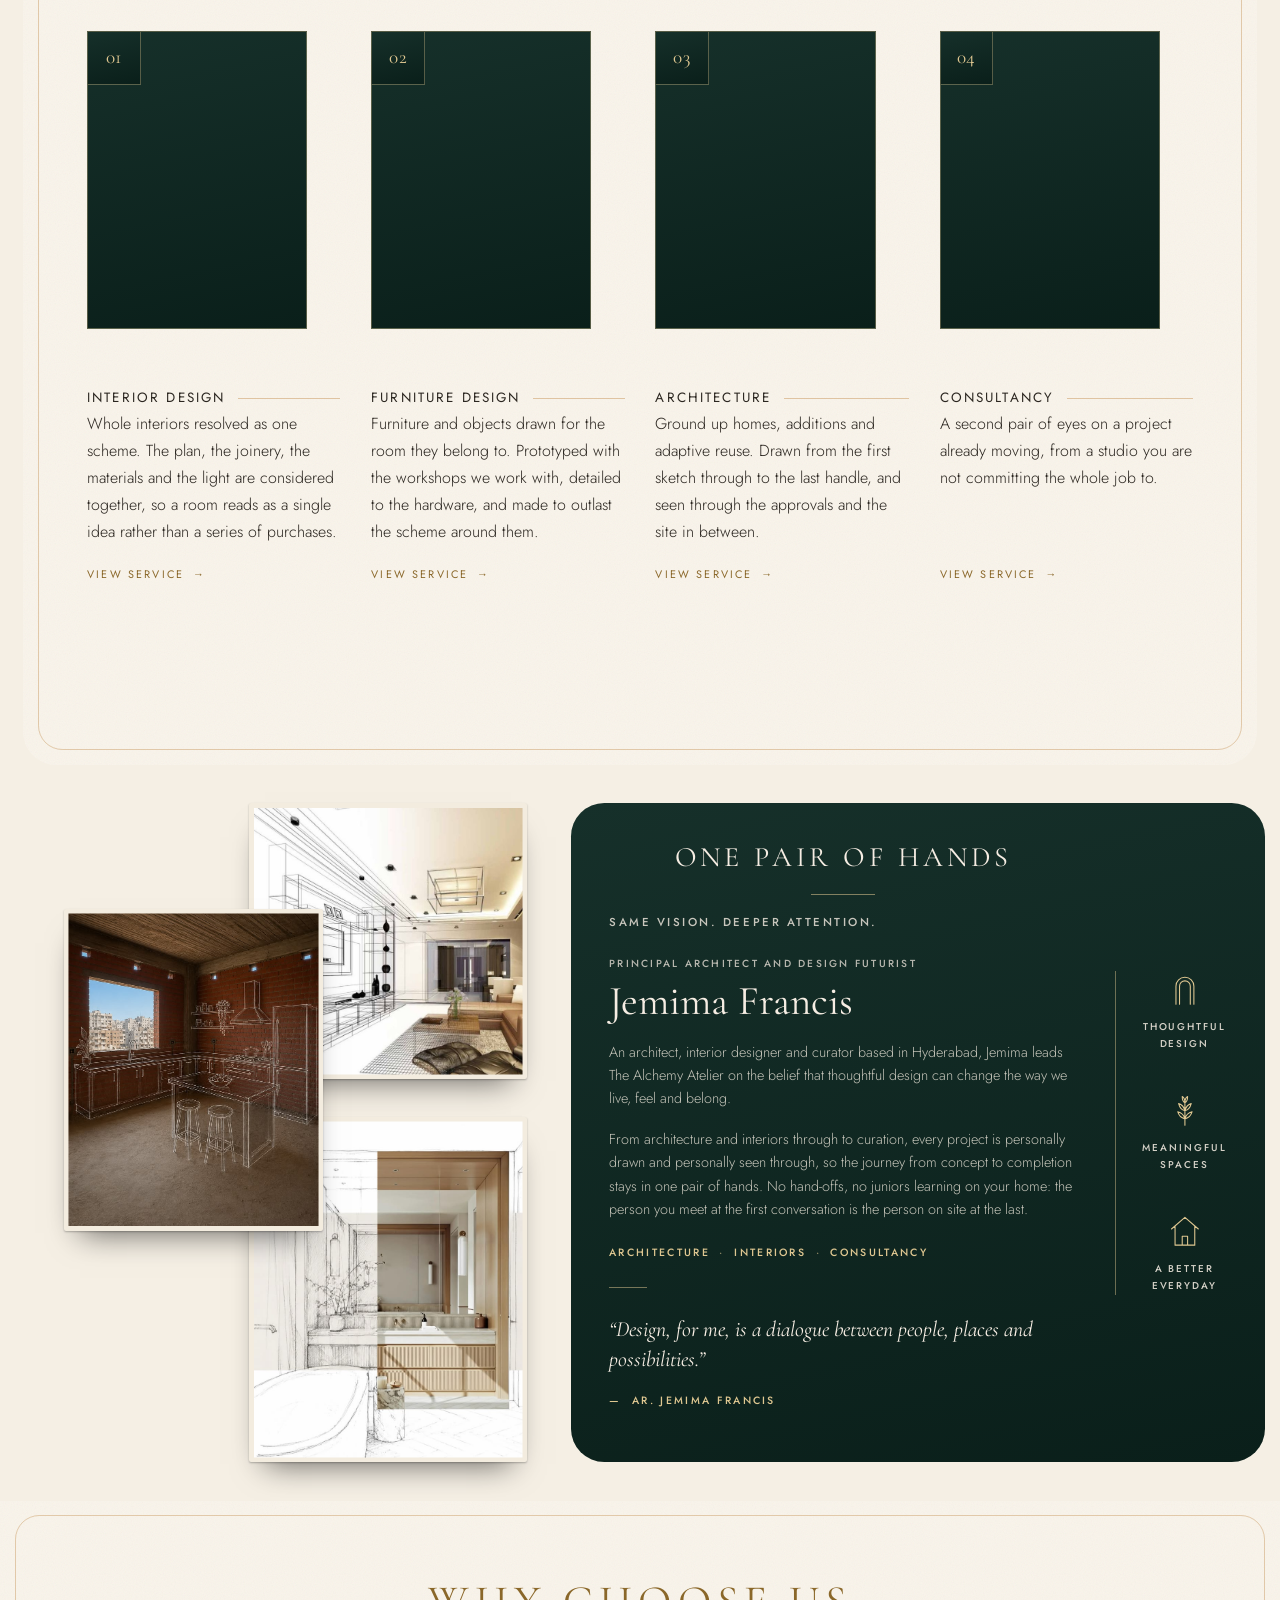
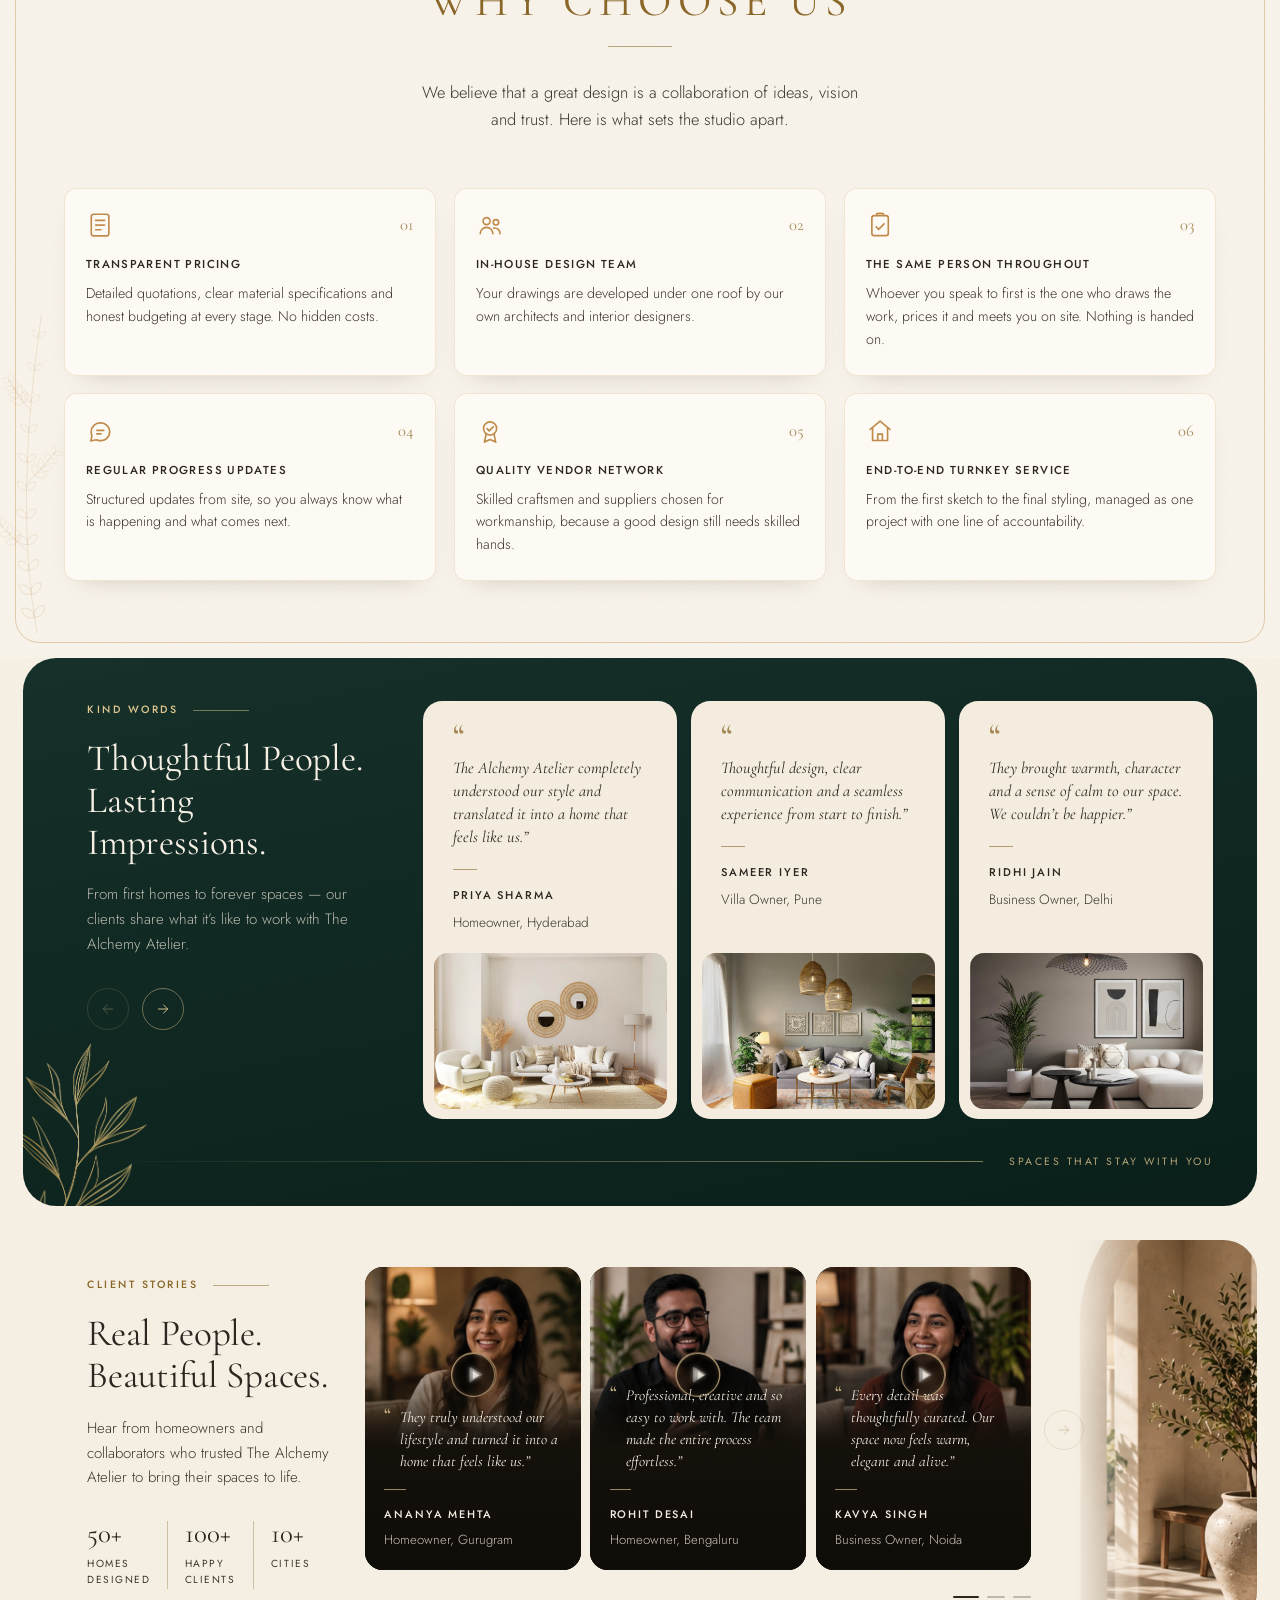
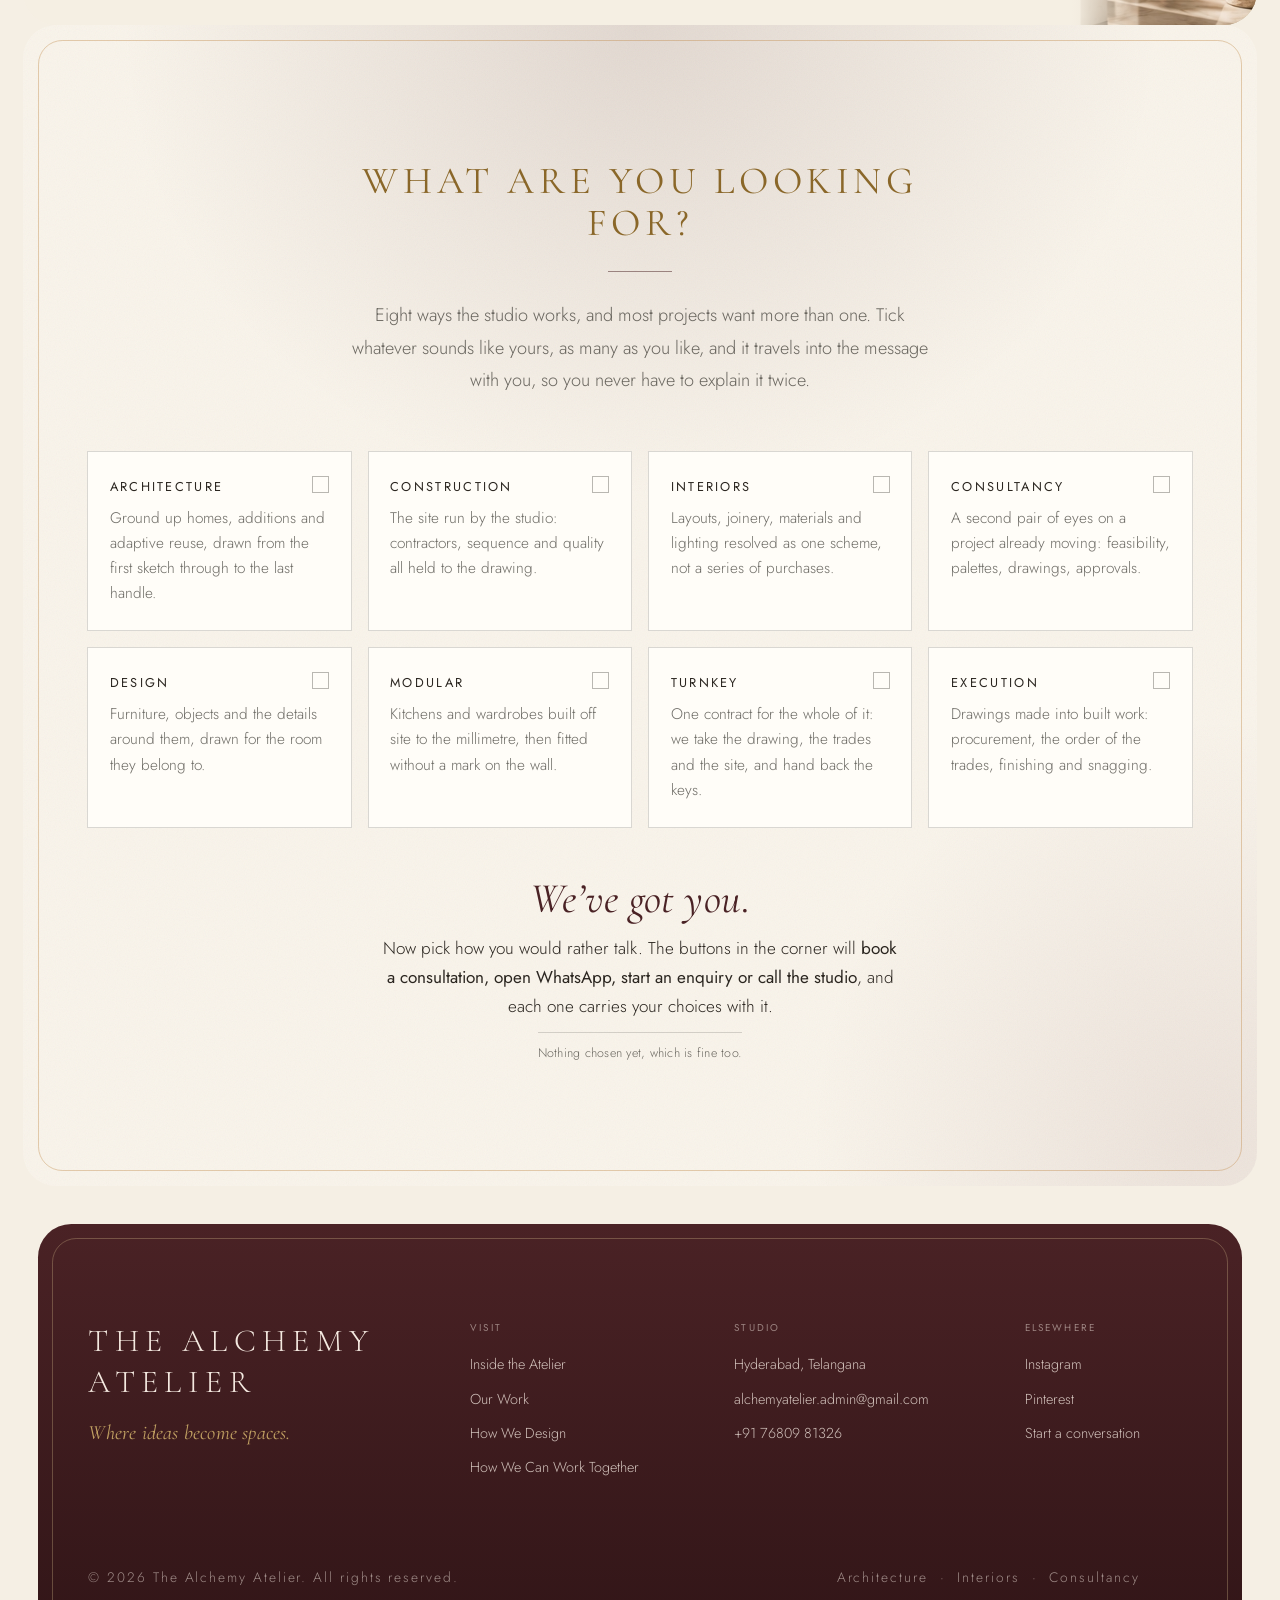
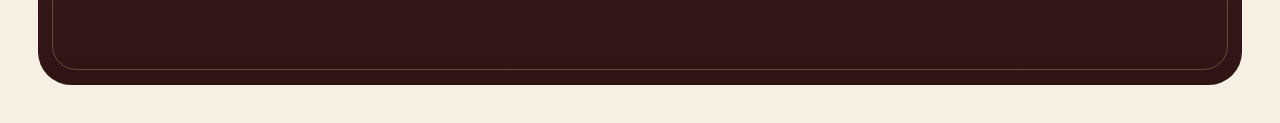
==== commit 97c902df: "Welcome note: new wording, a capital W and T in the sign-off - The note's three sentences each on th" ====
--- a/index.html
+++ b/index.html
@@ -2635,8 +2635,10 @@
         <h2 class="note__title" id="noteTitle">Make yourself<em>at home.</em></h2>
         <span class="note__div" aria-hidden="true"></span>
         <p class="note__lead">Come in. The kettle is on.</p>
-        <p class="note__line">Every home we draw begins with a conversation, not a plan where the morning light should land, which chair you will always end up in. Tell us how you would like to live and <b>we will take care of the rest.</b></p>
-        <p class="note__sign">with warmth, the Alchemy Atelier<small>Architecture &middot; Interiors &middot; Furniture &middot; Consultancy</small></p>
+        <p class="note__line">Every home we draw begins with a conversation, not a plan.<br>
+          Where the morning light should land, which chair you will always end up in.<br>
+          Tell us how you would like to live and <b>we will take care of the rest.</b></p>
+        <p class="note__sign">With warmth, The Alchemy Atelier<small>Architecture | Interiors | Design | Consultancy</small></p>
 
         <svg class="note__bloom" viewBox="0 0 340 340" aria-hidden="true" focusable="false">
           <defs>
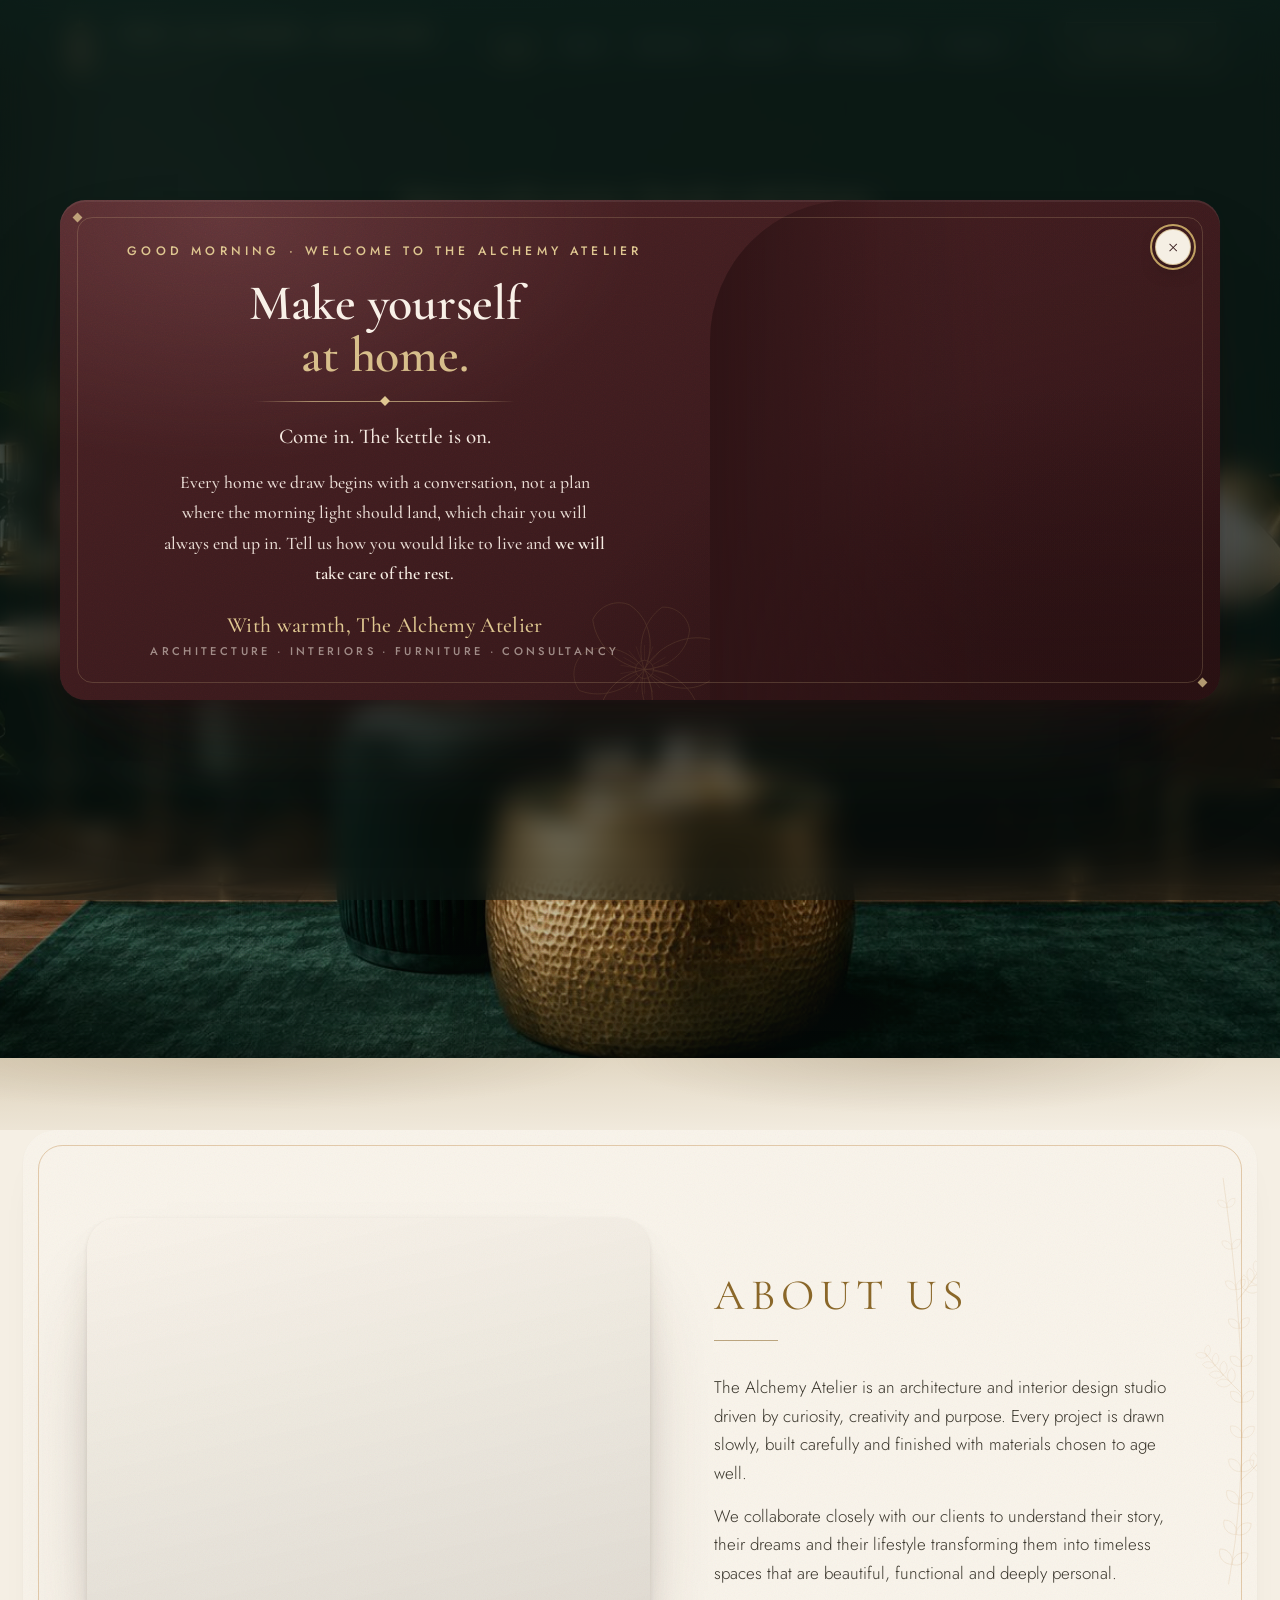
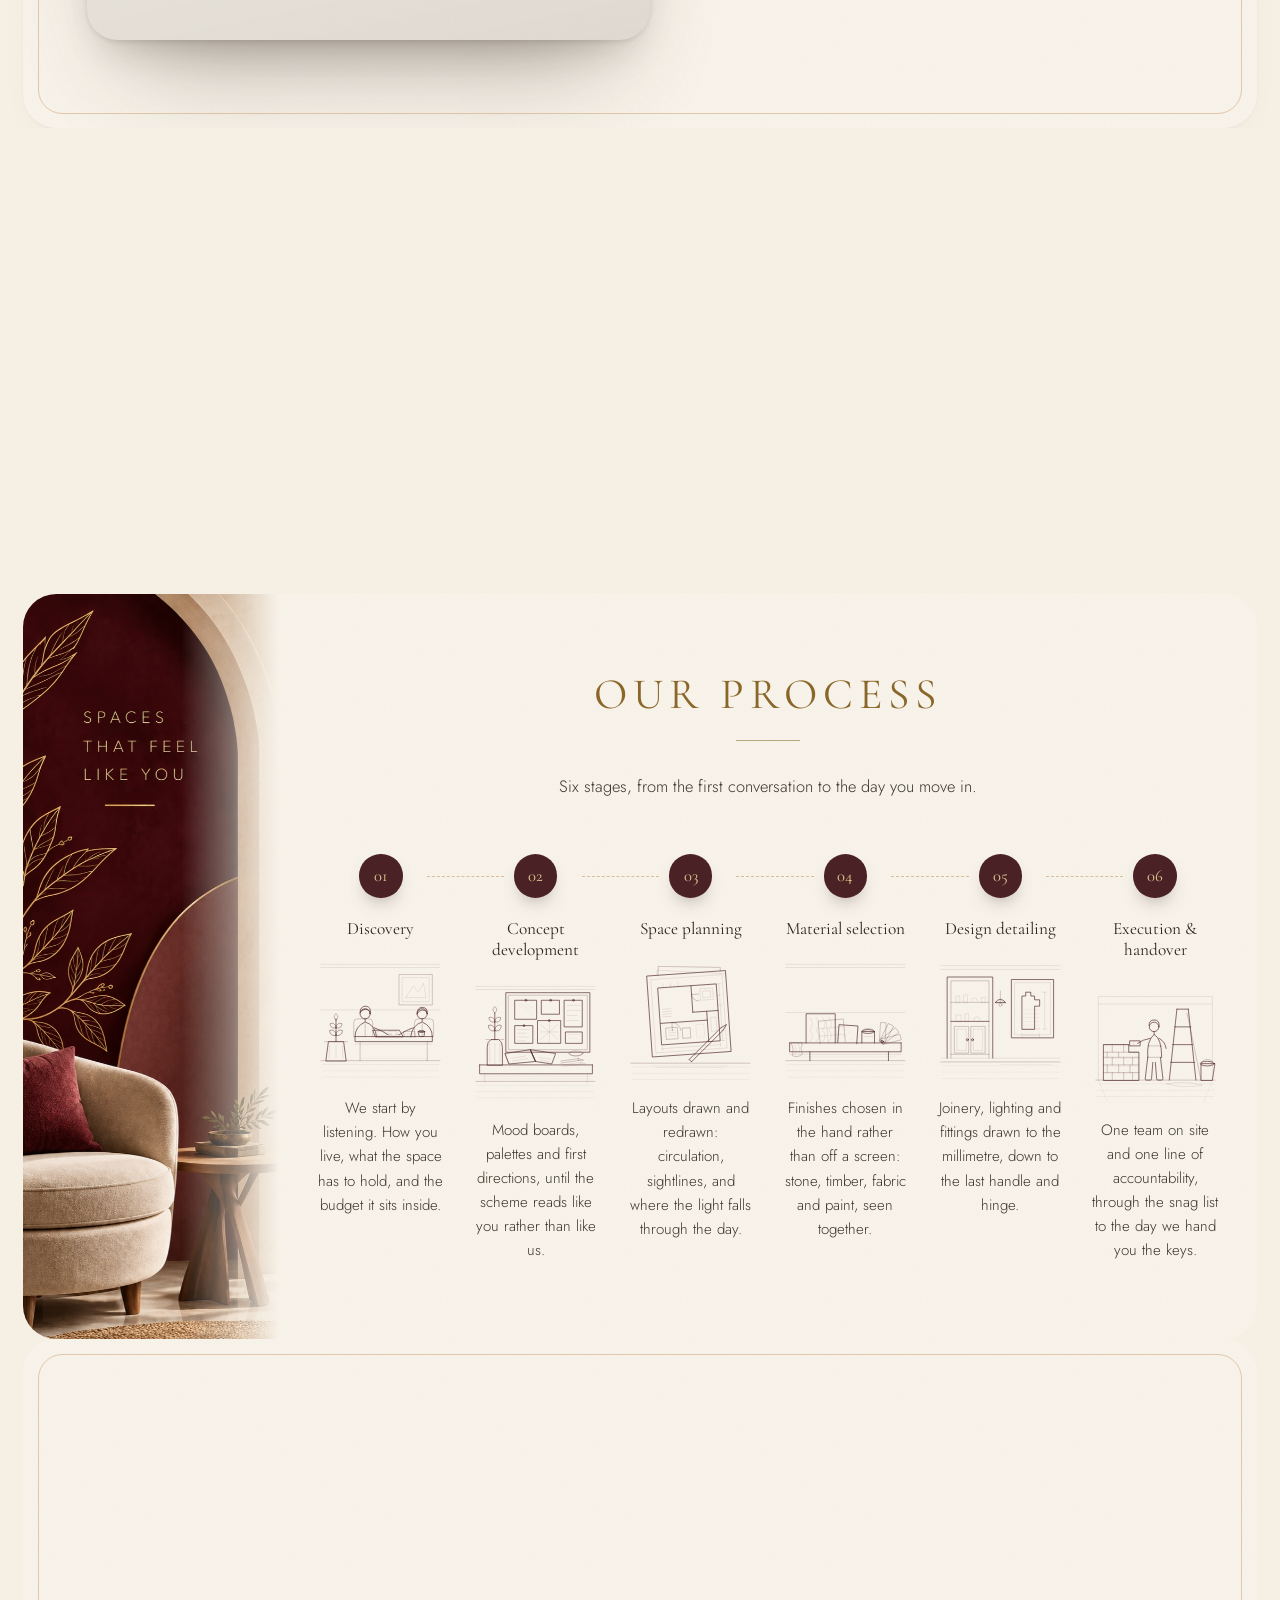
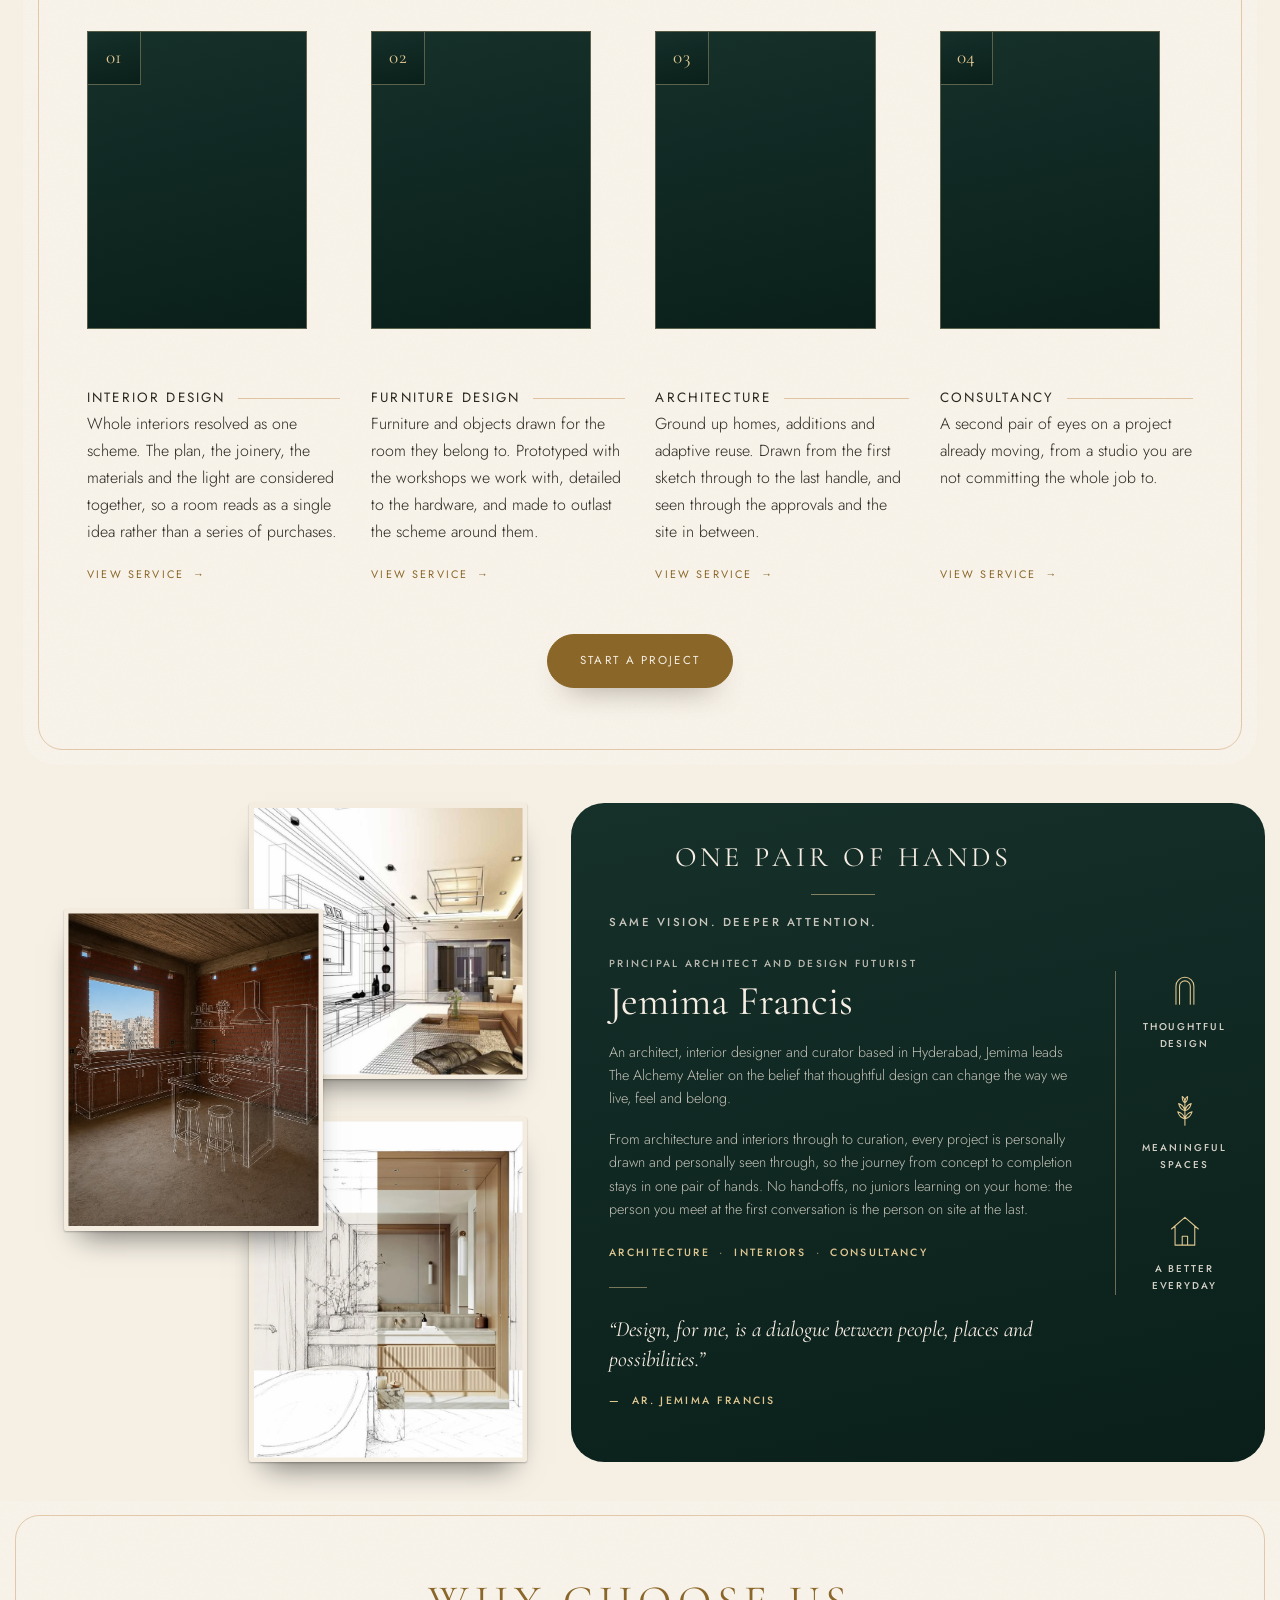
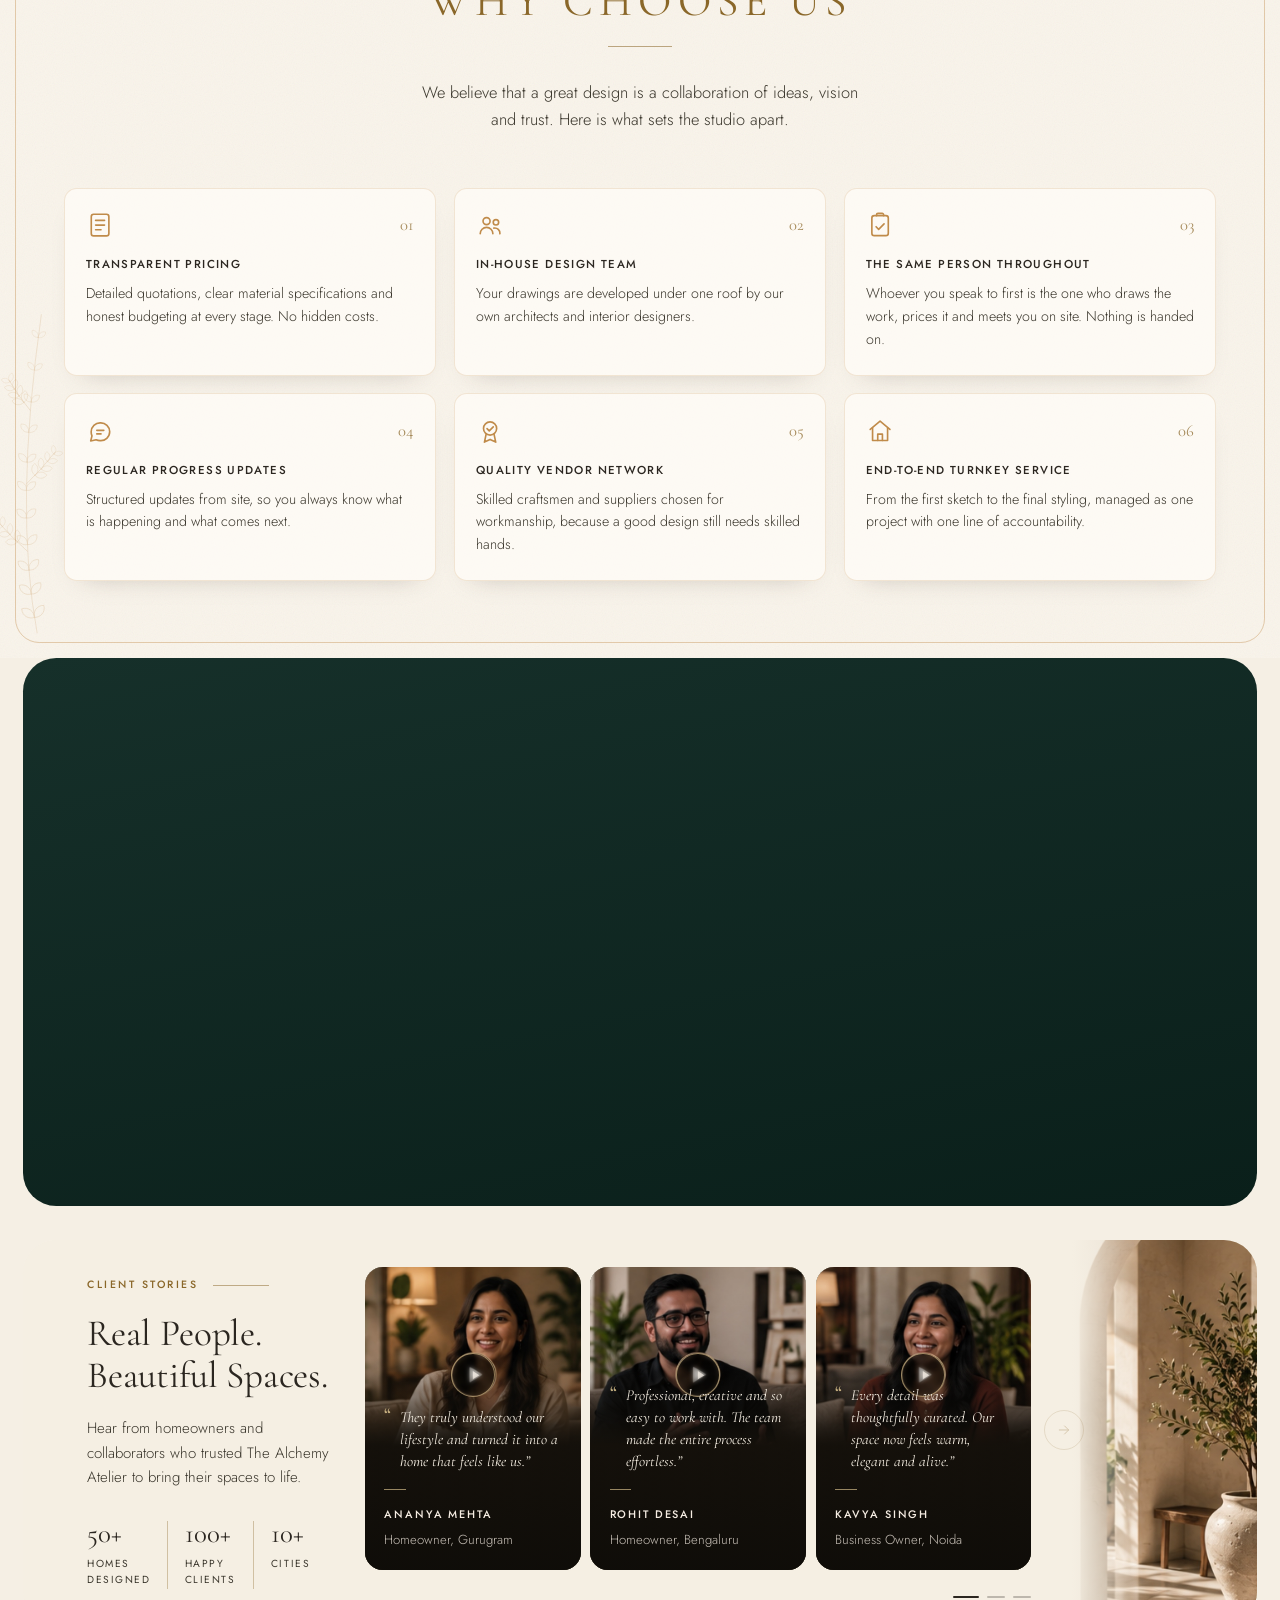
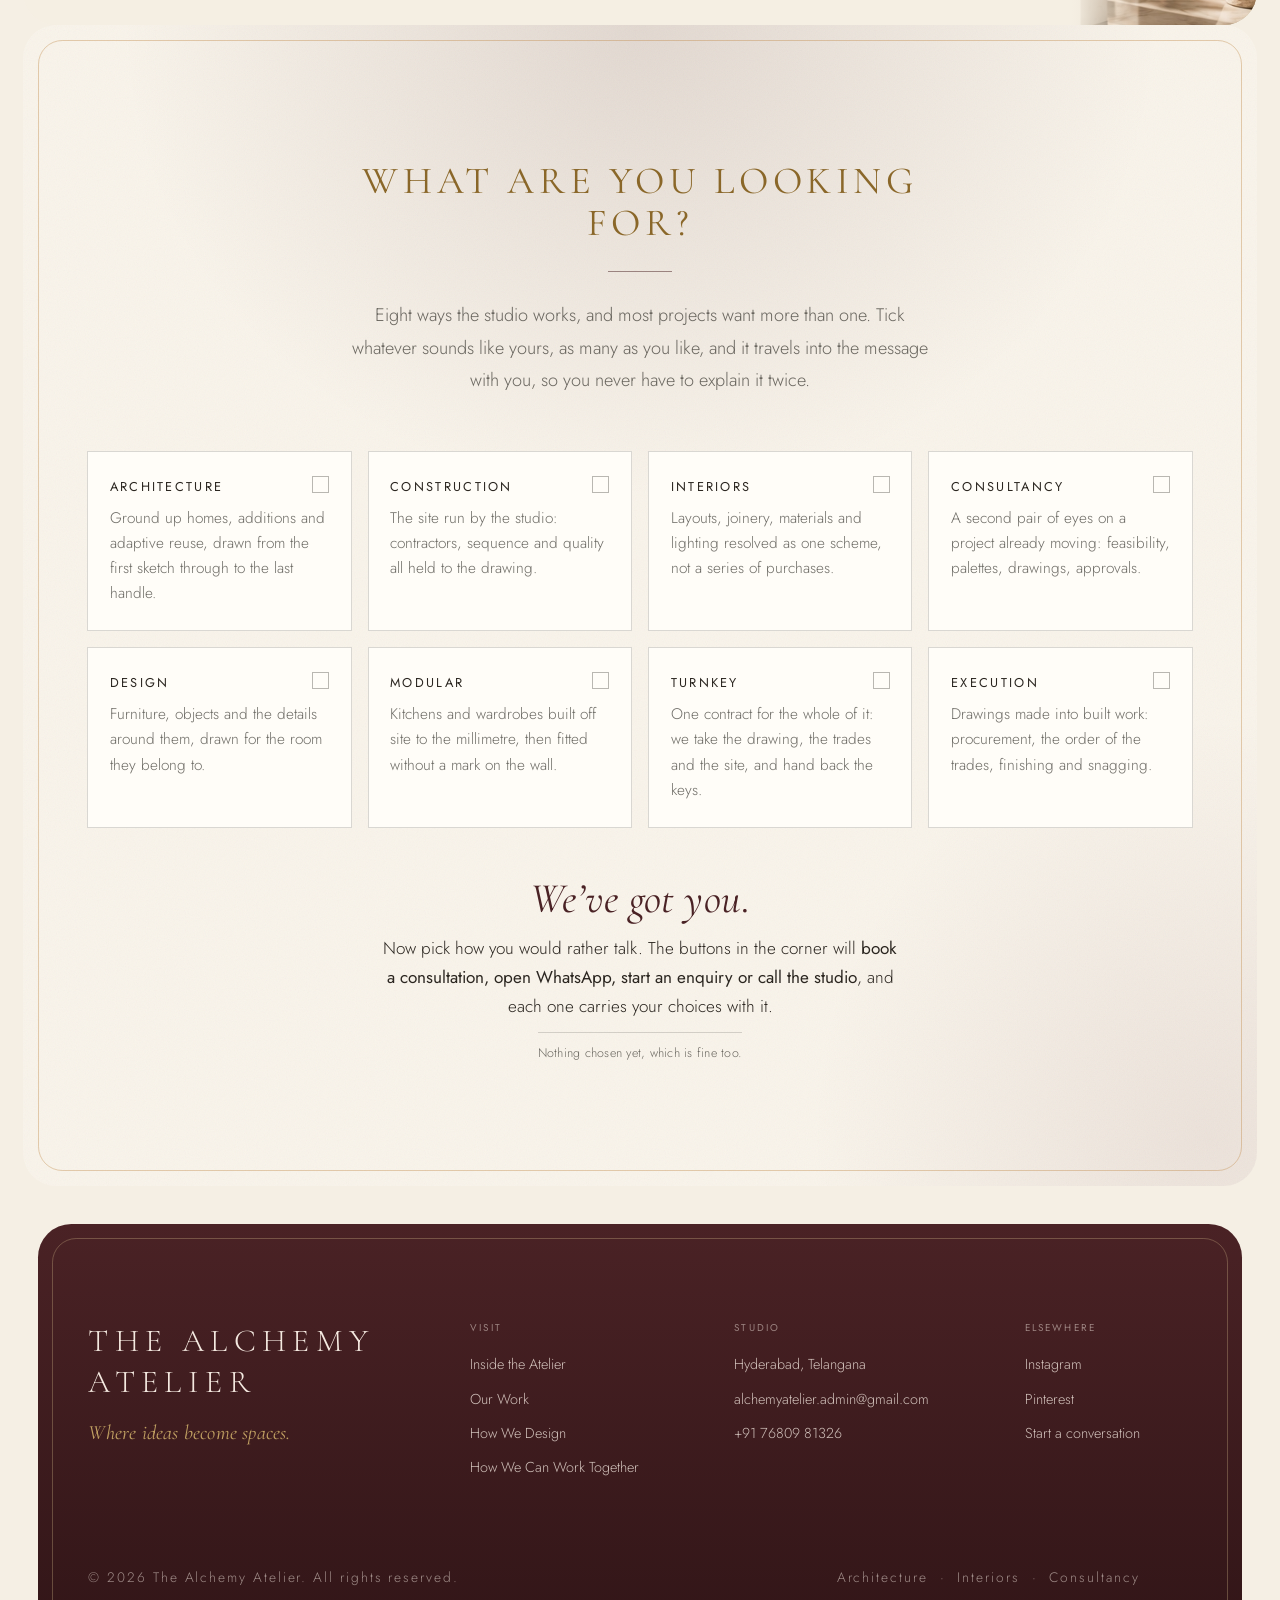
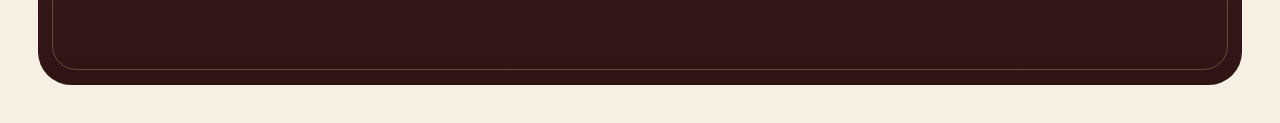
==== commit 15247639: "Welcome note: back to its own wording, keeping only the capitals The previous commit also changed th" ====
--- a/index.html
+++ b/index.html
@@ -2635,10 +2635,8 @@
         <h2 class="note__title" id="noteTitle">Make yourself<em>at home.</em></h2>
         <span class="note__div" aria-hidden="true"></span>
         <p class="note__lead">Come in. The kettle is on.</p>
-        <p class="note__line">Every home we draw begins with a conversation, not a plan.<br>
-          Where the morning light should land, which chair you will always end up in.<br>
-          Tell us how you would like to live and <b>we will take care of the rest.</b></p>
-        <p class="note__sign">With warmth, The Alchemy Atelier<small>Architecture | Interiors | Design | Consultancy</small></p>
+        <p class="note__line">Every home we draw begins with a conversation, not a plan where the morning light should land, which chair you will always end up in. Tell us how you would like to live and <b>we will take care of the rest.</b></p>
+        <p class="note__sign">With warmth, The Alchemy Atelier<small>Architecture &middot; Interiors &middot; Furniture &middot; Consultancy</small></p>
 
         <svg class="note__bloom" viewBox="0 0 340 340" aria-hidden="true" focusable="false">
           <defs>
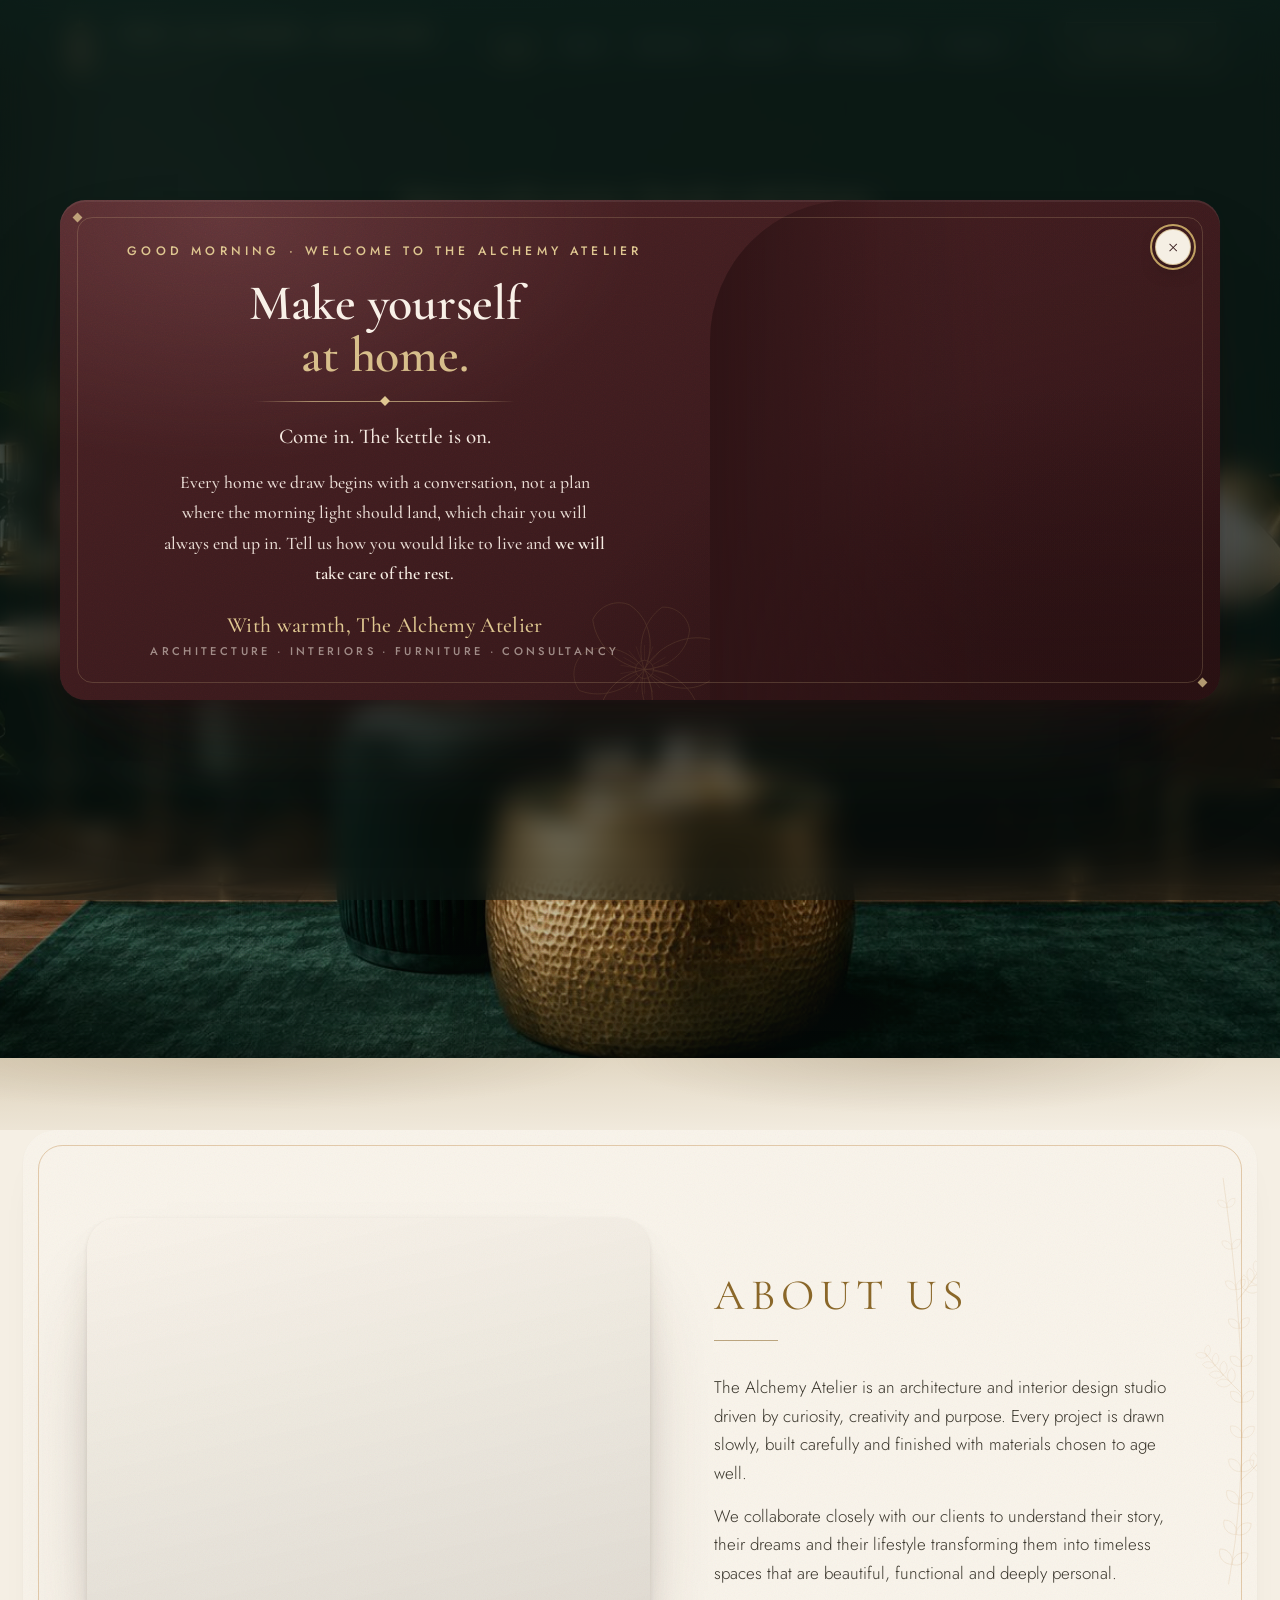
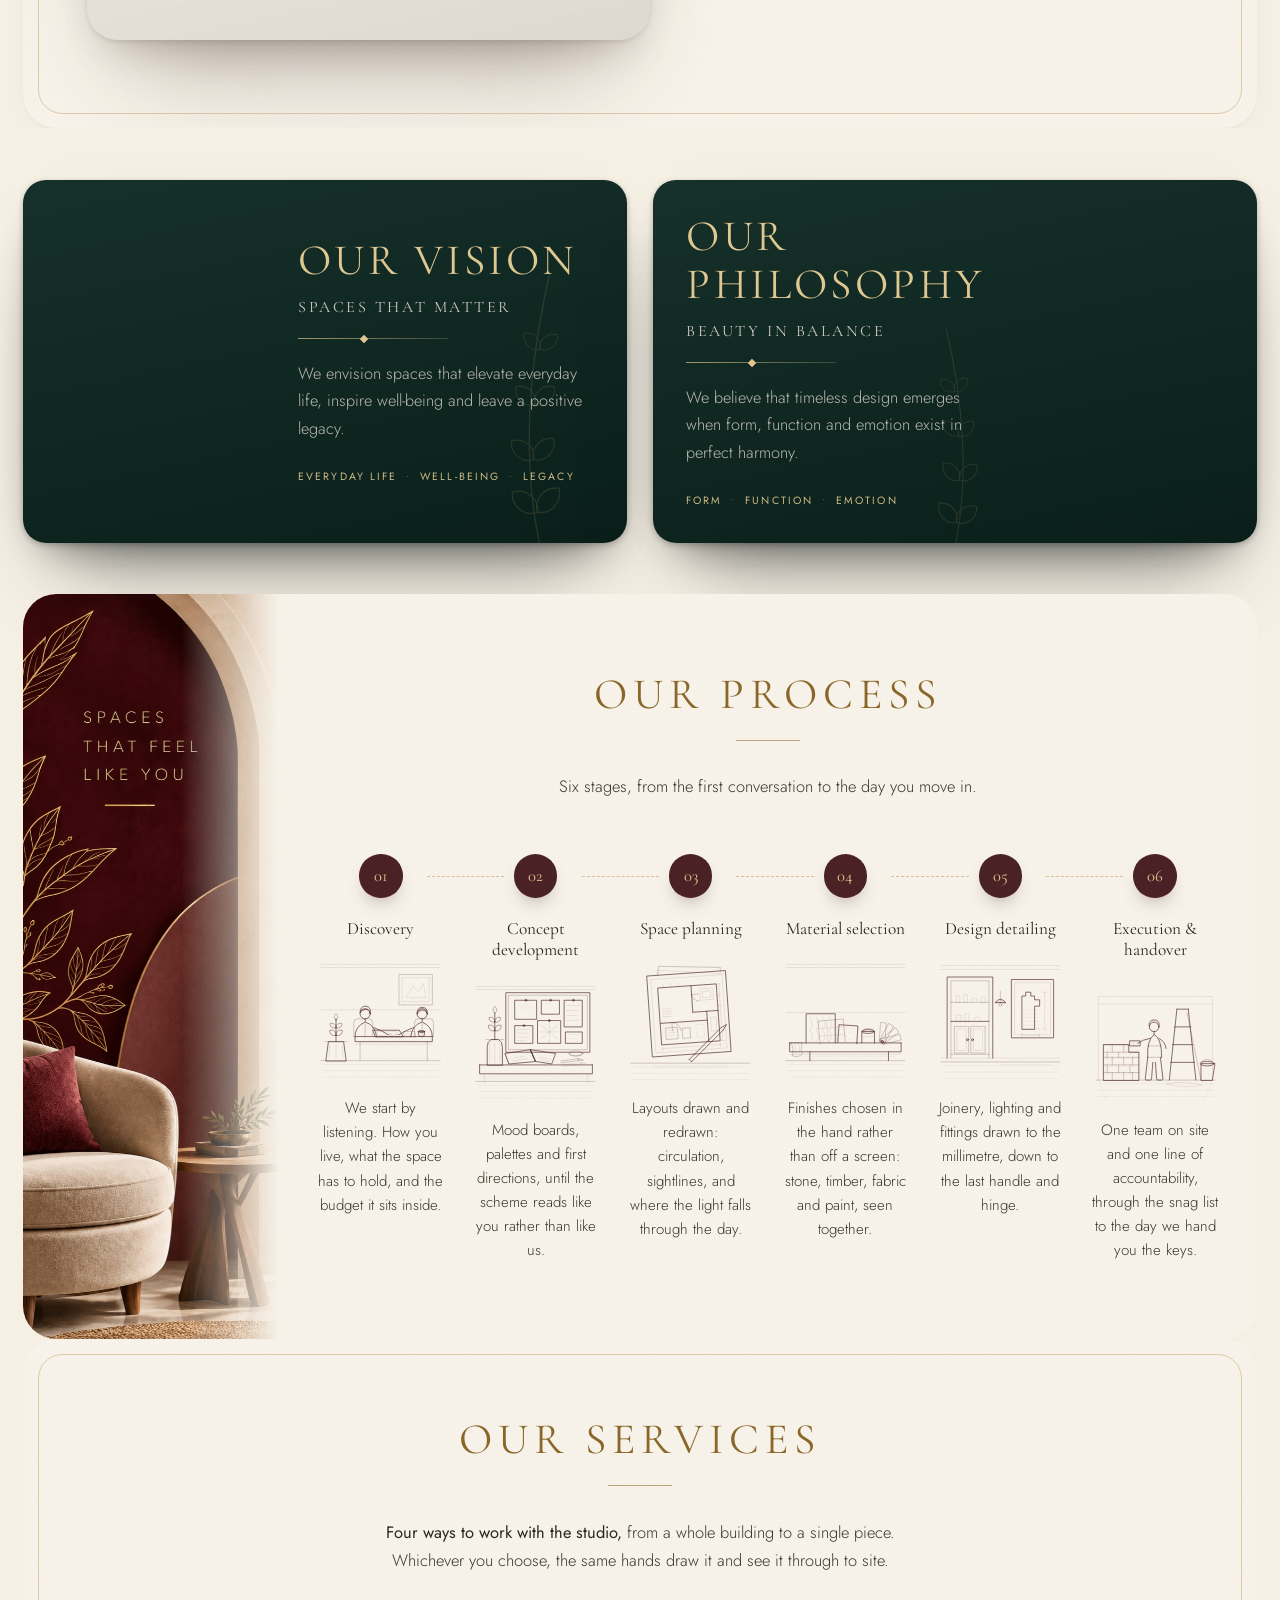
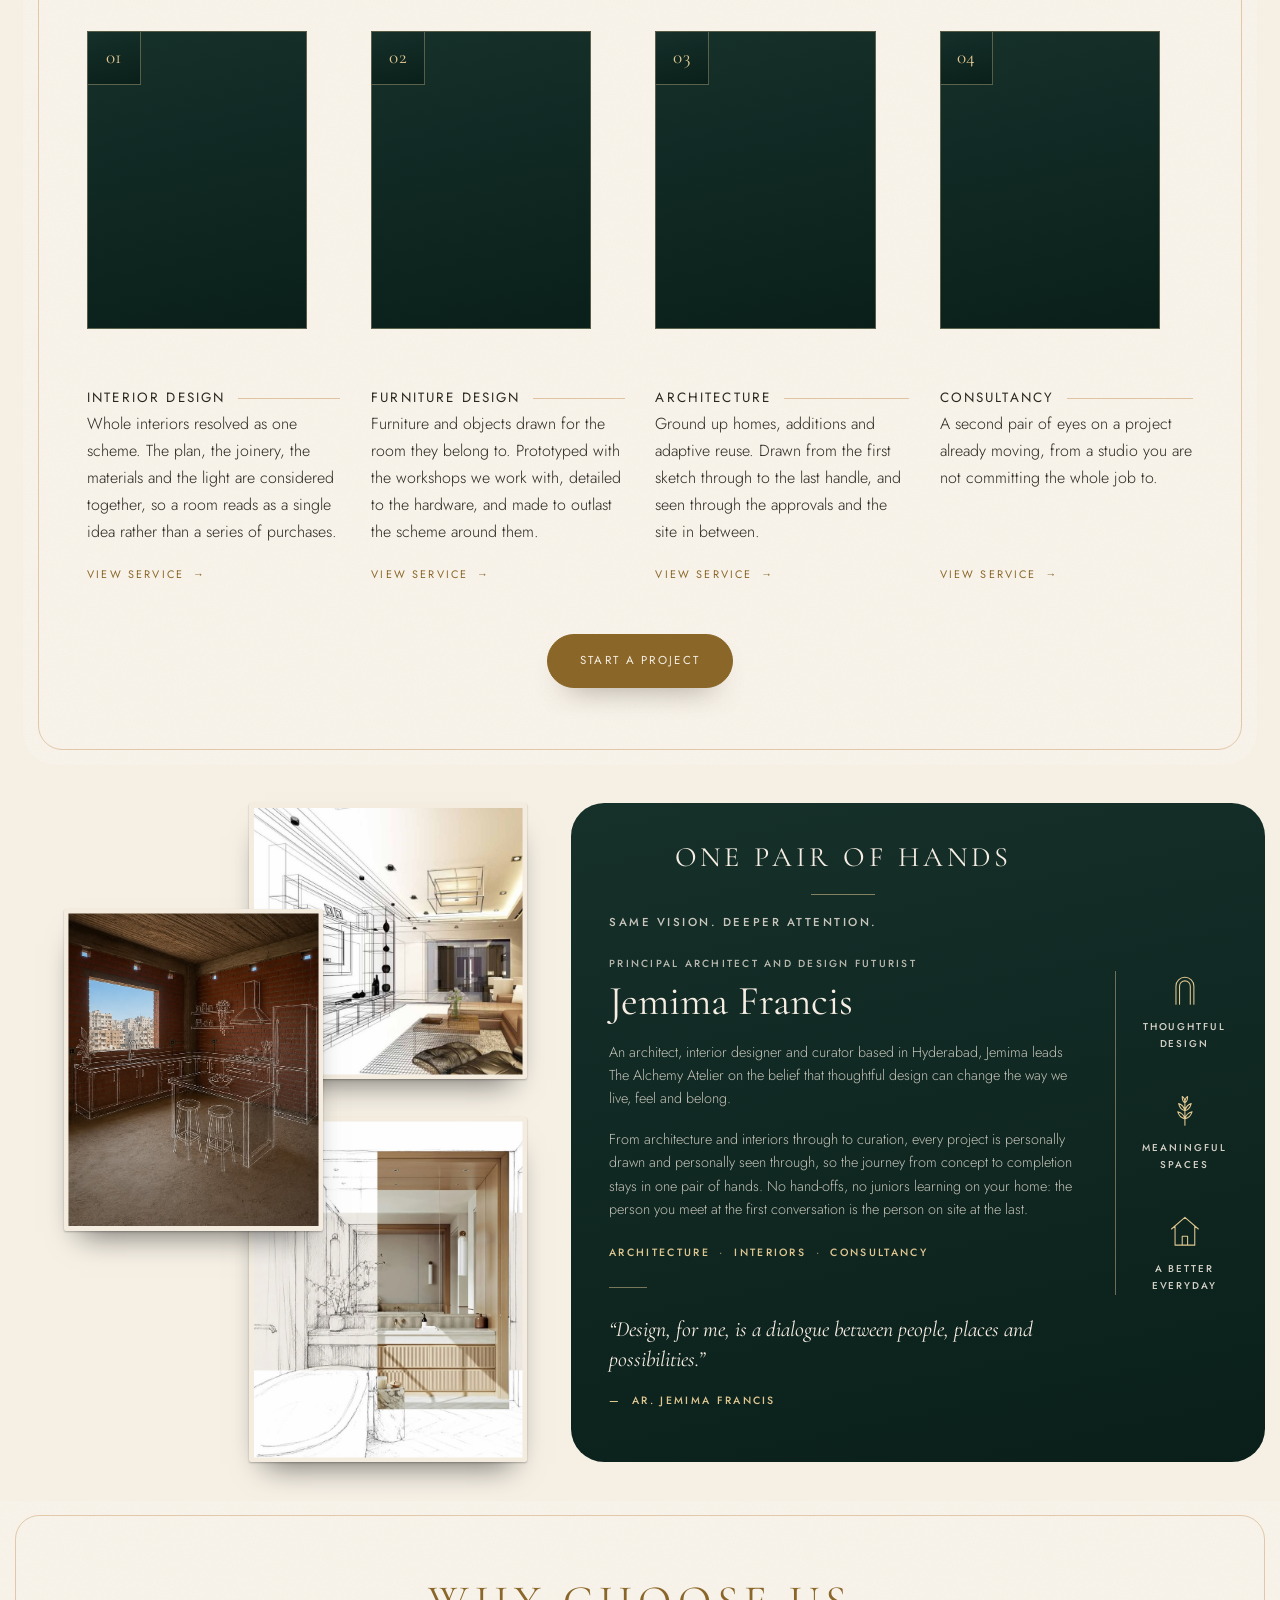
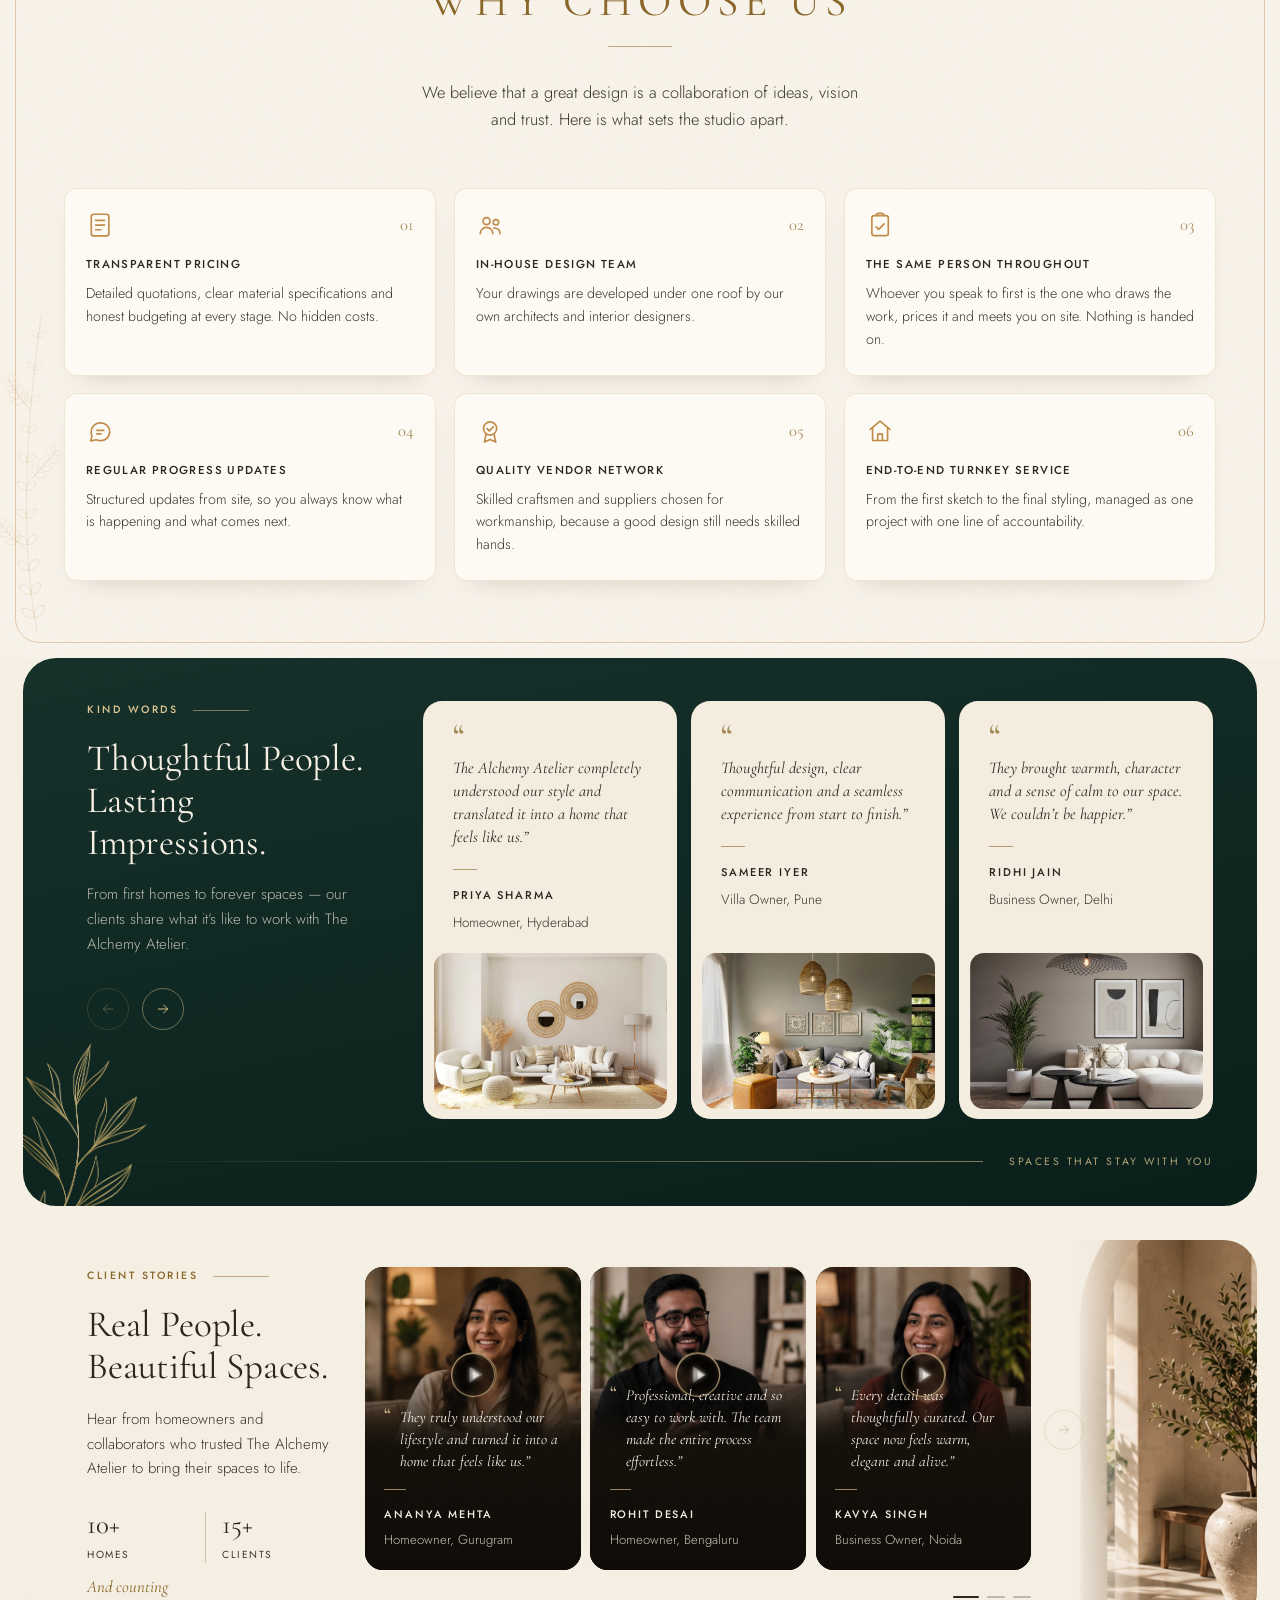
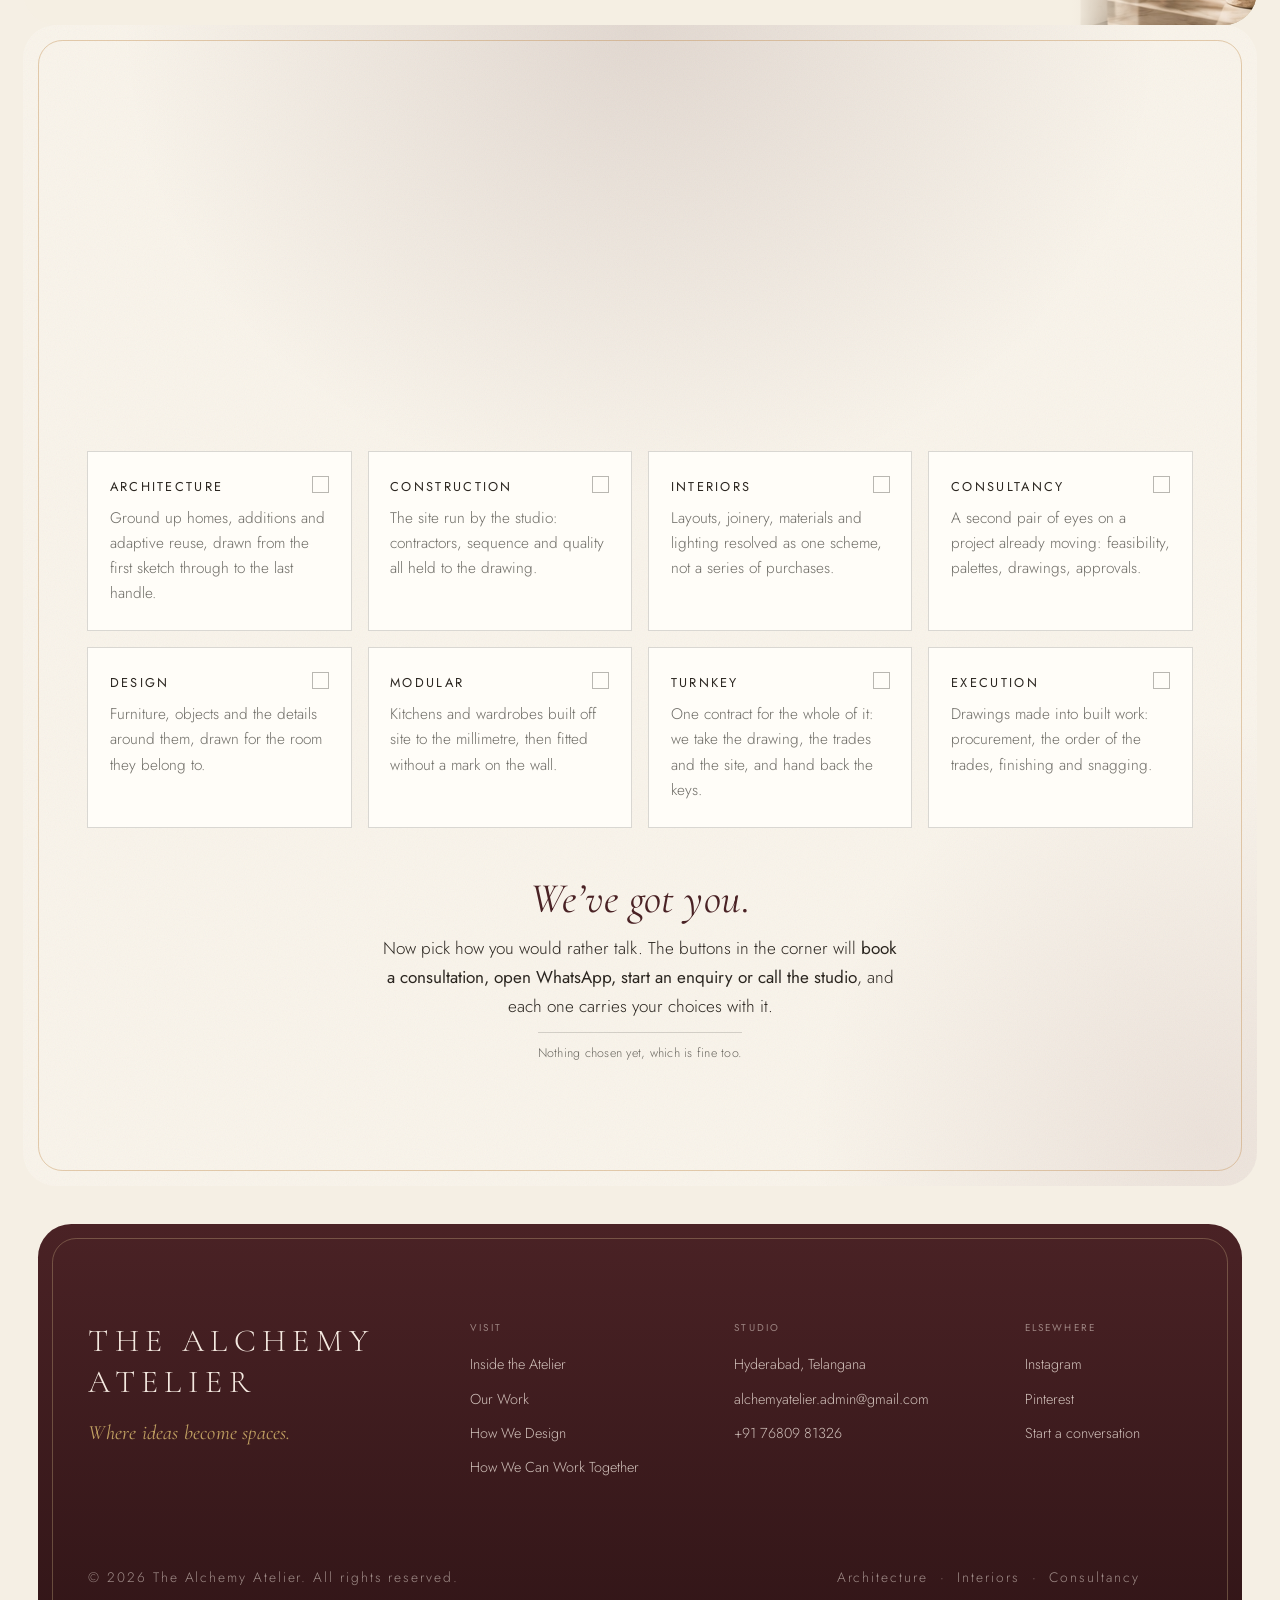
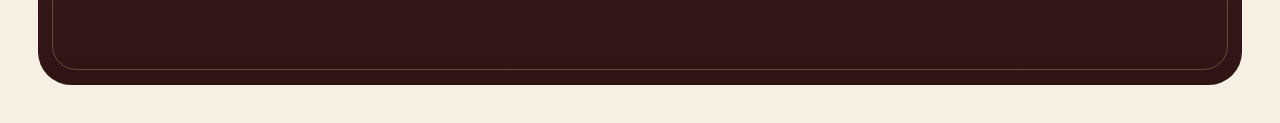
==== commit b4af535a: "Client stories: 10+ homes and 15+ clients, and counting The numbers beside the client films are now " ====
--- a/index.html
+++ b/index.html
@@ -1600,6 +1600,11 @@
   display:block;margin-top:.5rem;font-family:var(--sans);font-weight:400;
   font-size:clamp(.64rem,.74vw,.71rem);line-height:1.6;
   letter-spacing:.15em;text-transform:uppercase;color:var(--ink-soft);
+}
+/* the numbers are still climbing: said once, quietly, beneath them */
+.vt__more{
+  margin-top:.8rem;font-family:var(--serif);font-style:italic;font-weight:400;
+  font-size:clamp(1.05rem,1.3vw,1.2rem);line-height:1.3;color:var(--accent);
 }
 
 /* the film cards */
@@ -2461,10 +2466,10 @@
       <p class="vt__lead">Hear from homeowners and collaborators who trusted The Alchemy Atelier to bring their spaces to life.</p>
 
       <div class="vt__stats">
-        <p class="vt__stat"><b>50+</b><span>Homes<br>designed</span></p>
-        <p class="vt__stat"><b>100+</b><span>Happy<br>clients</span></p>
-        <p class="vt__stat"><b>10+</b><span>Cities</span></p>
+        <p class="vt__stat"><b>10+</b><span>Homes</span></p>
+        <p class="vt__stat"><b>15+</b><span>Clients</span></p>
       </div>
+      <p class="vt__more">And counting</p>
 
       <!-- small screens: the two arrows, as the written testimonials have -->
       <div class="vt__nav">
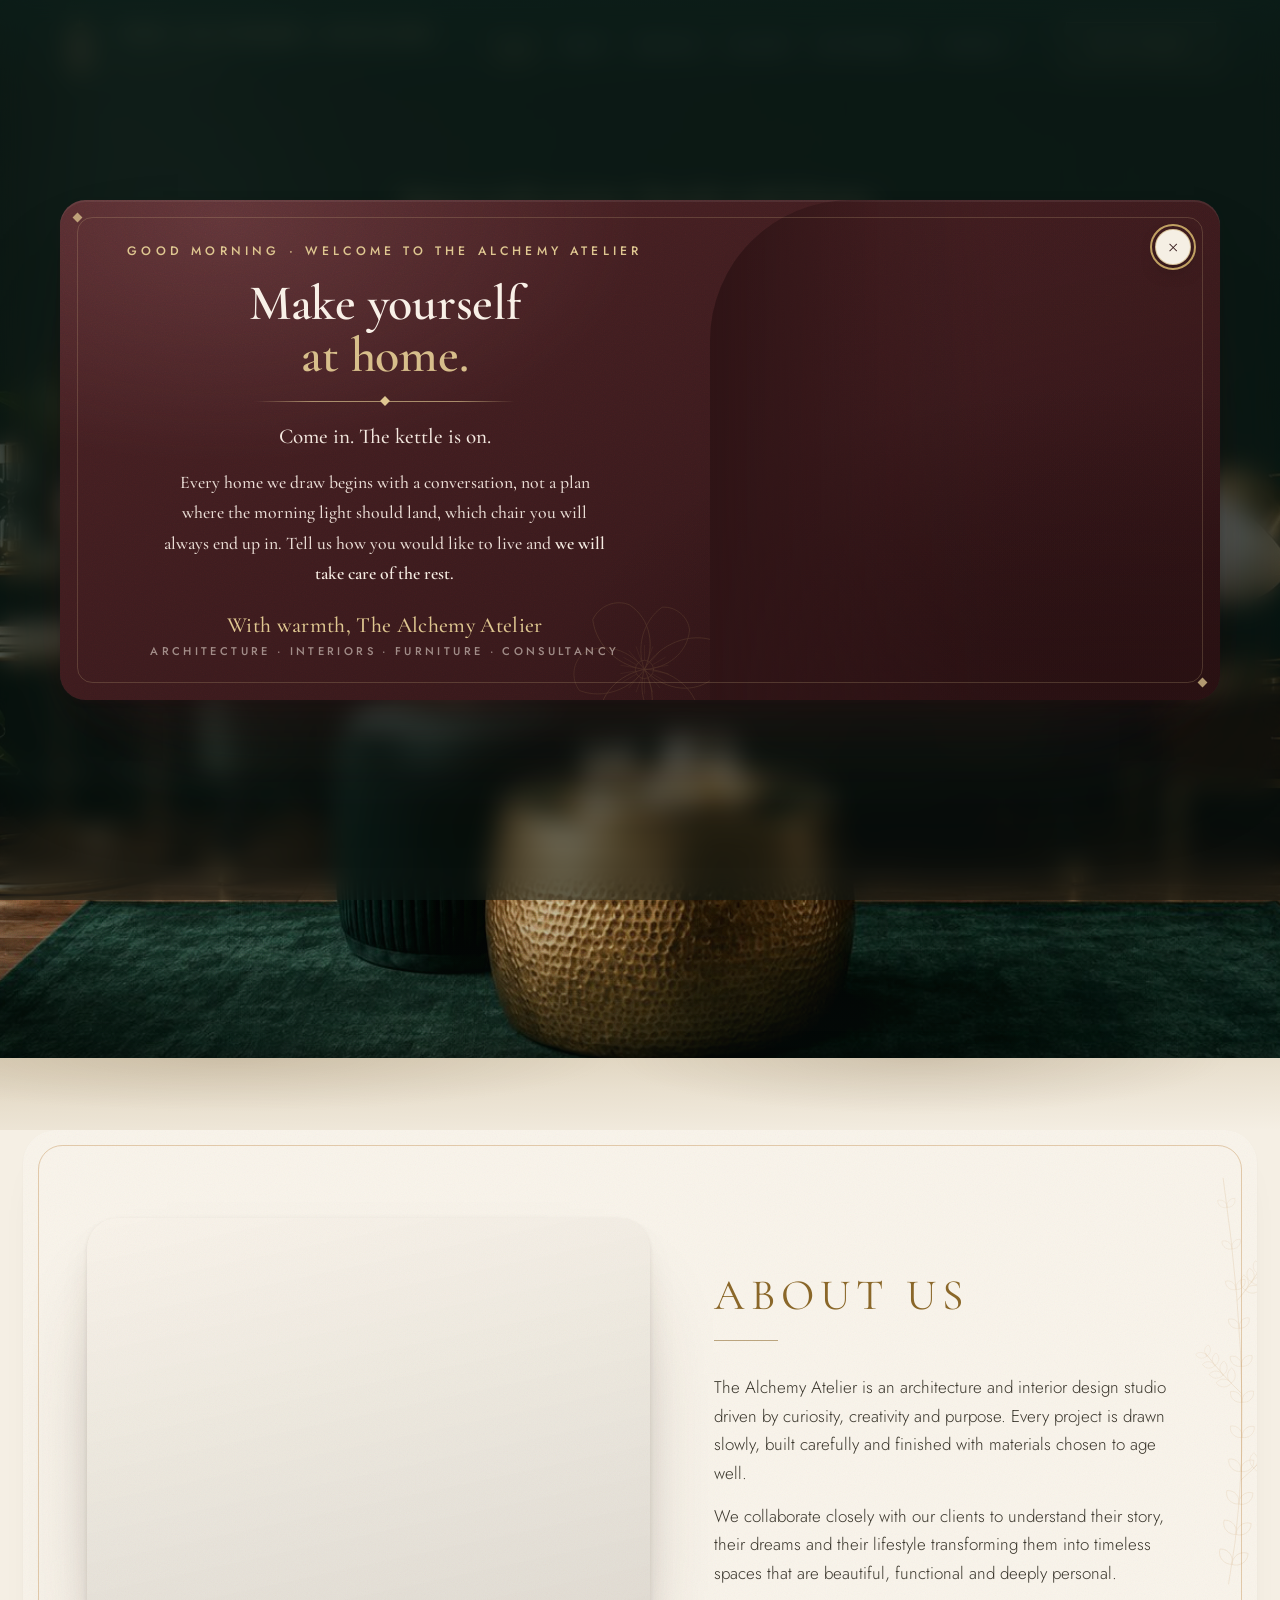
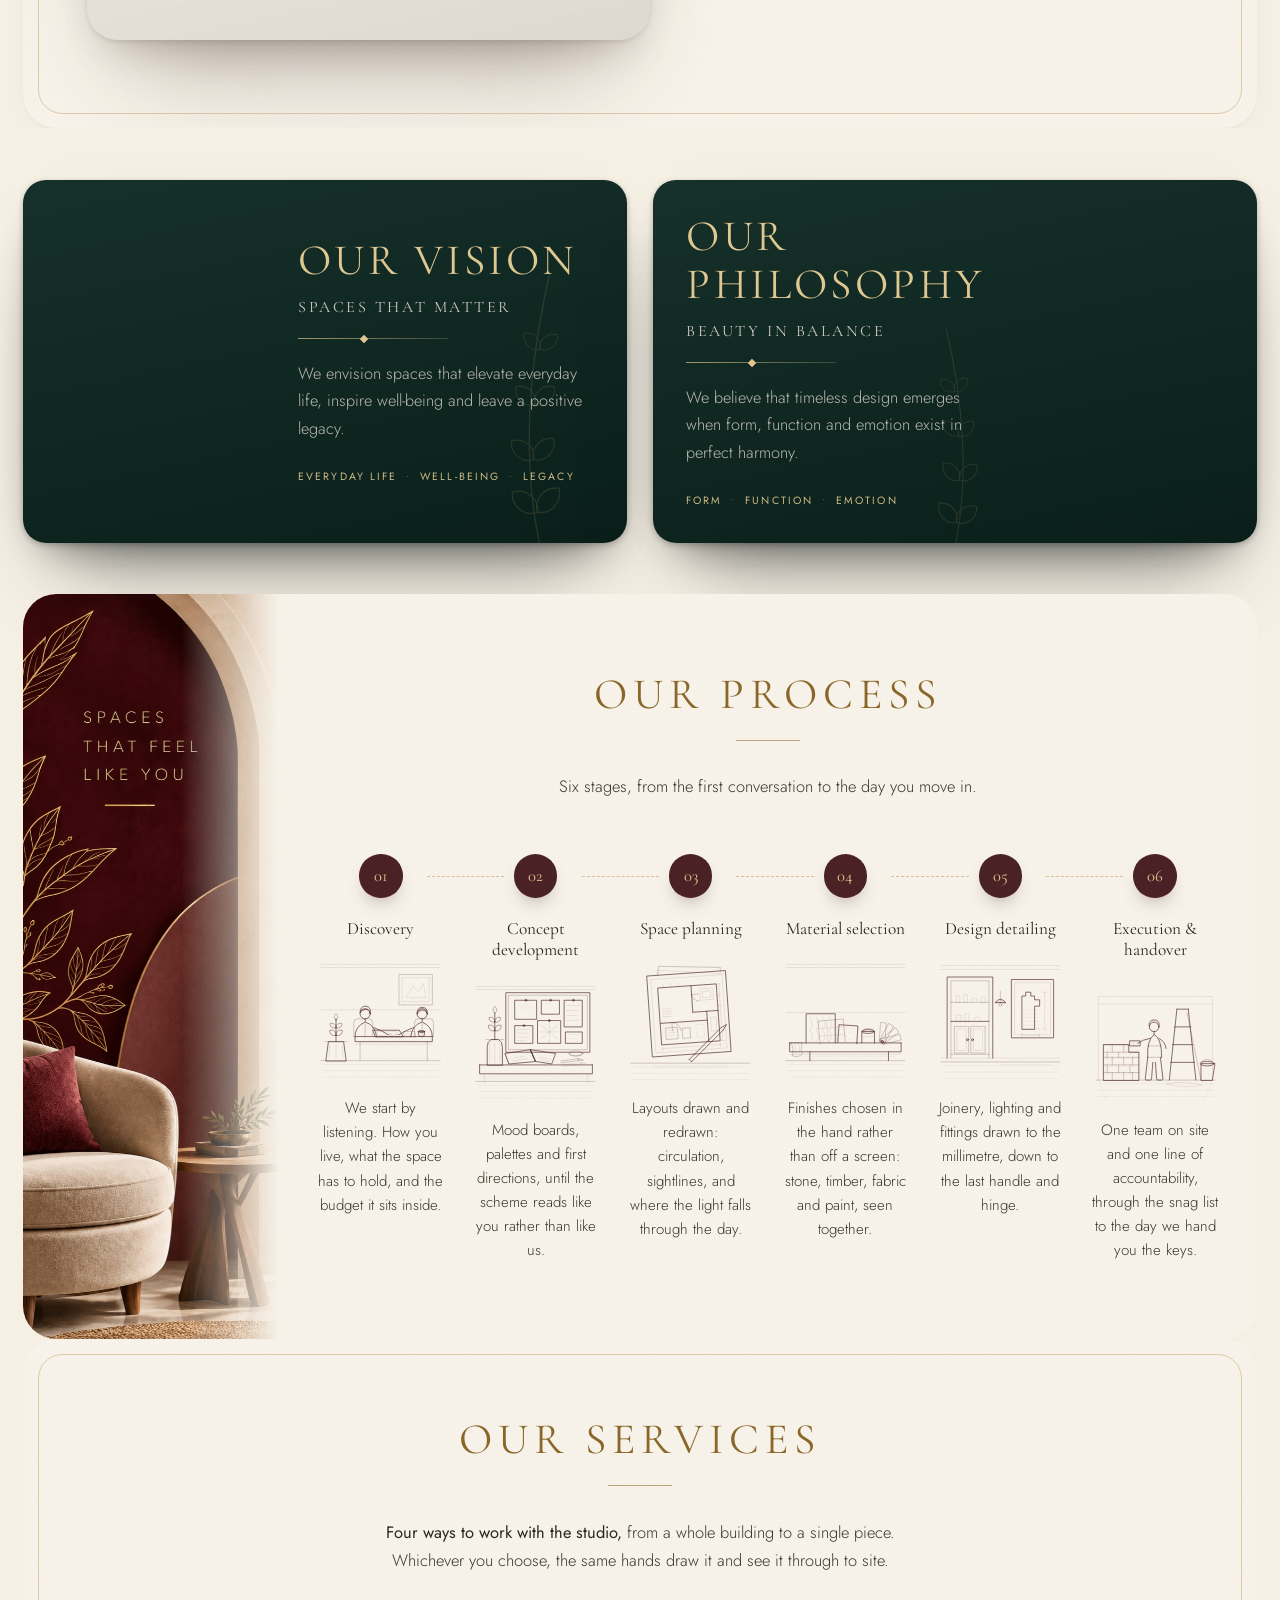
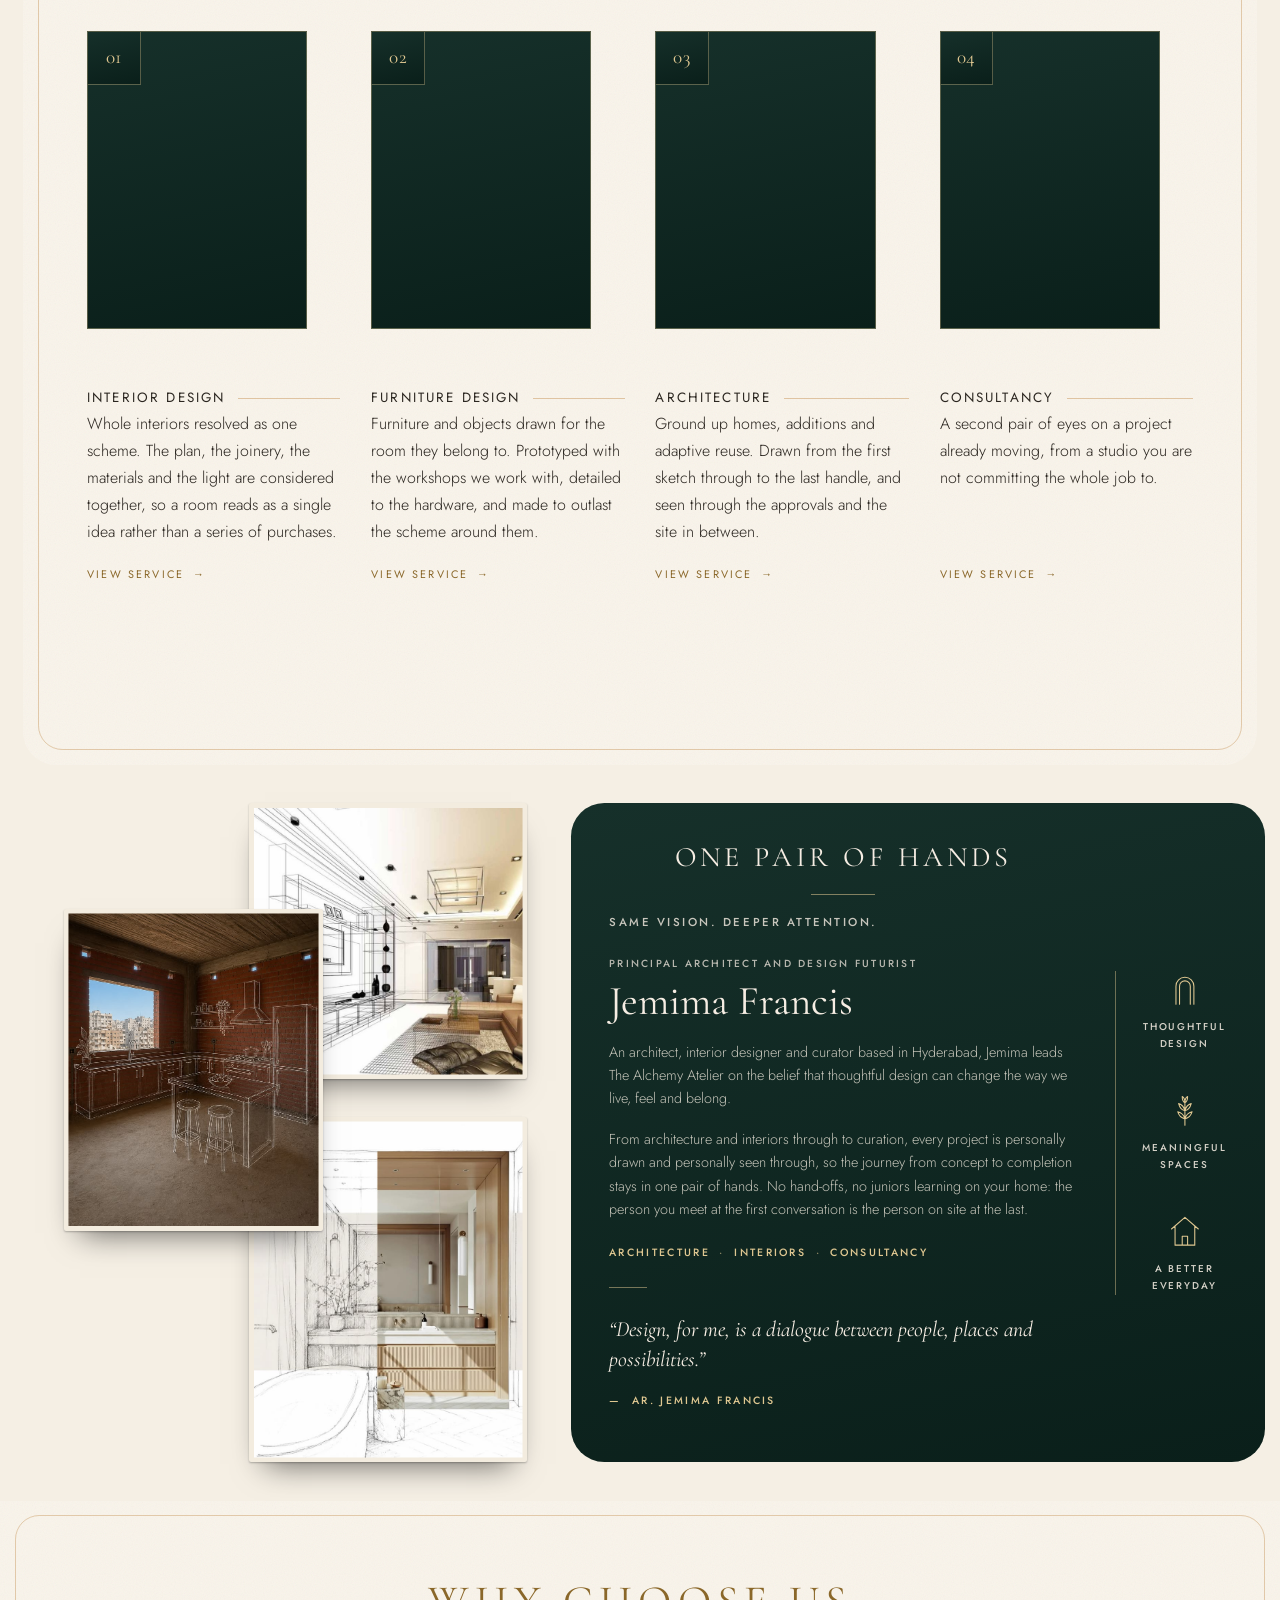
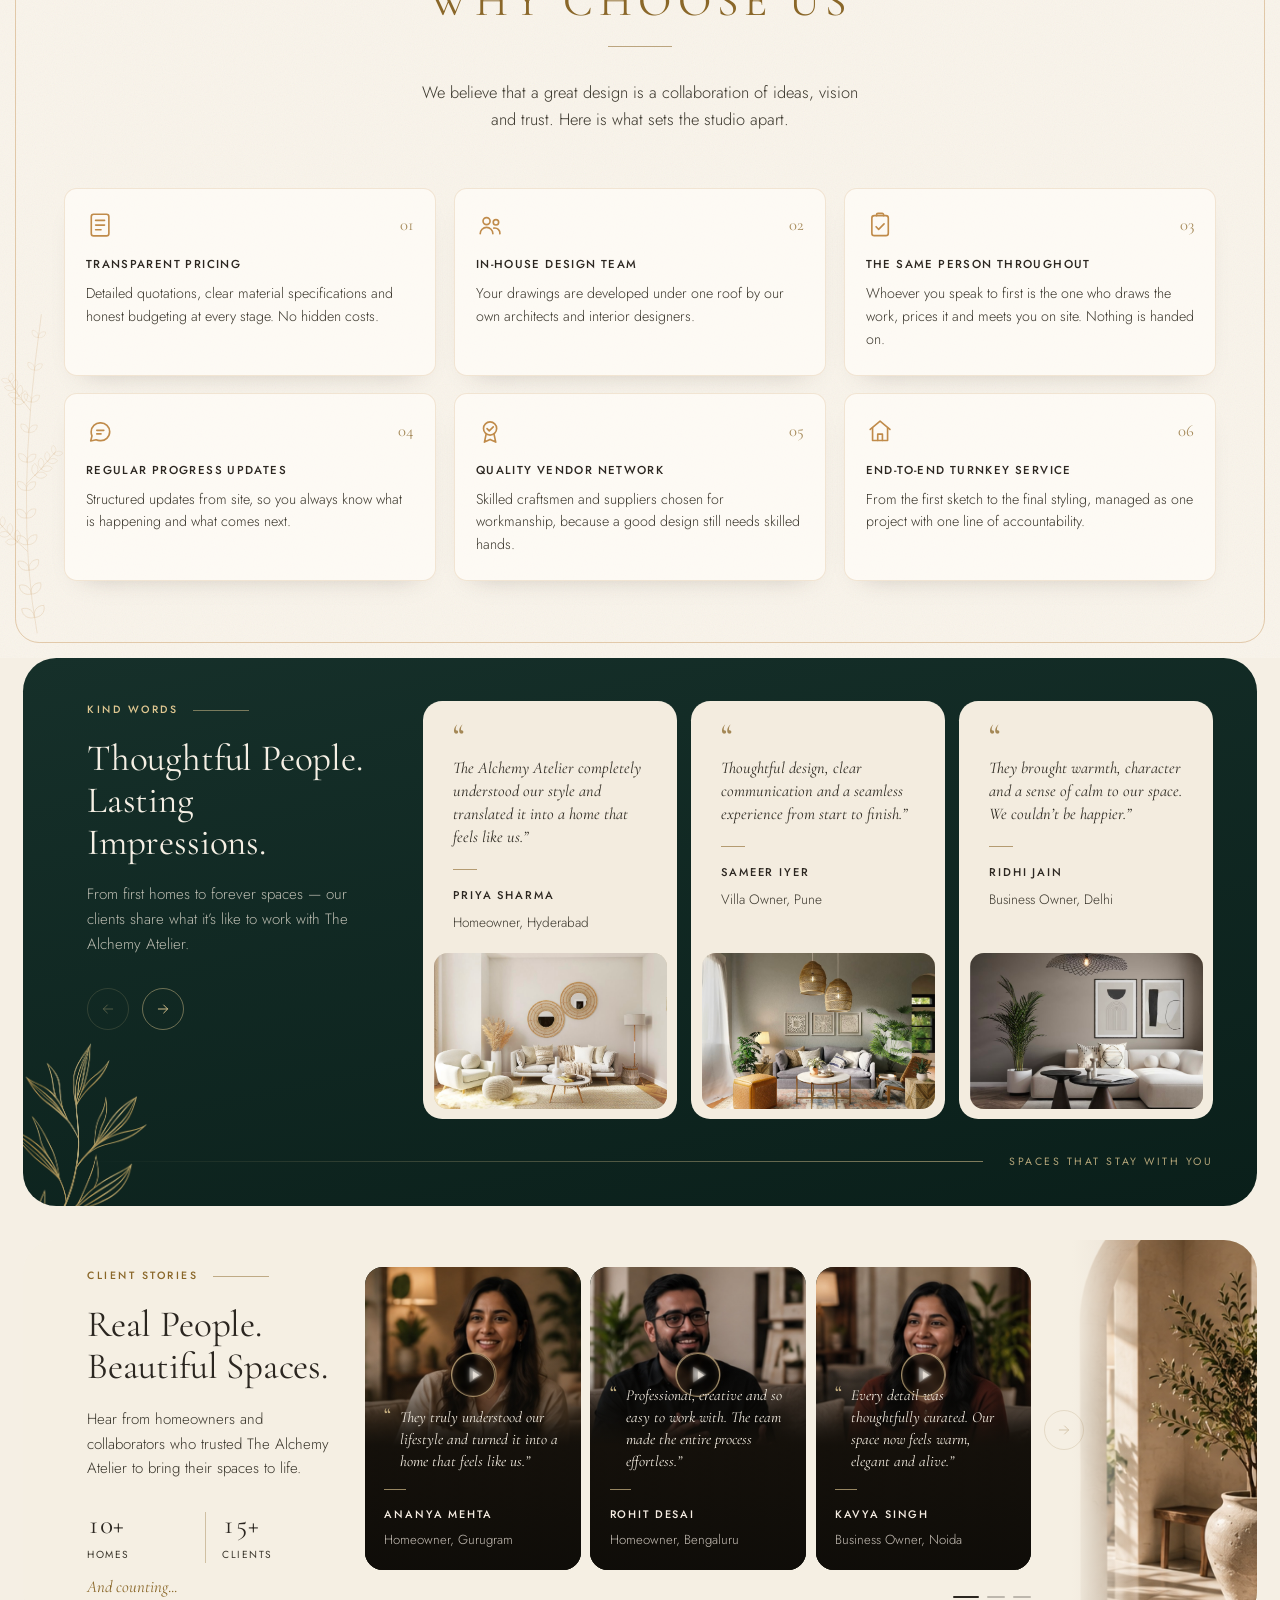
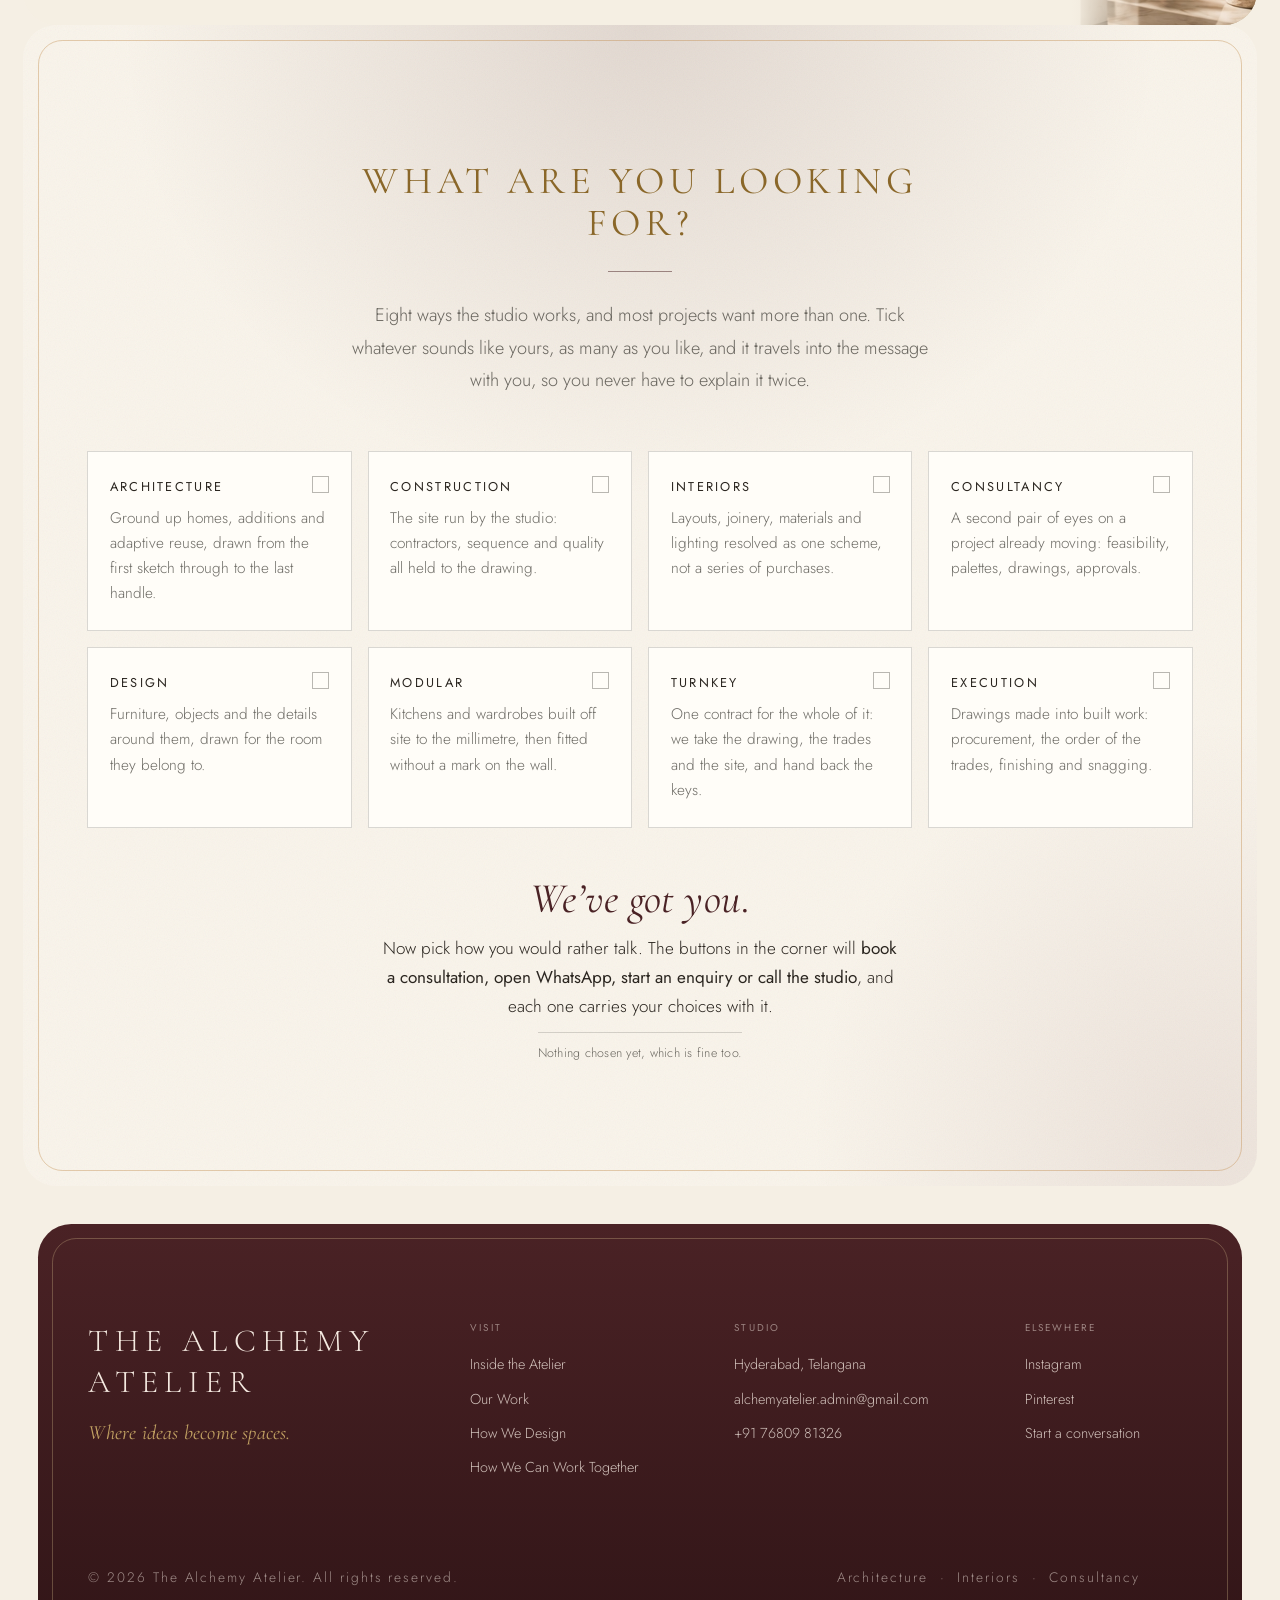
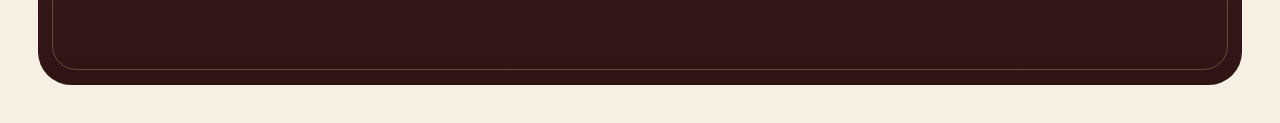
==== commit 94c21e28: "Client stories: the numbers count up, and the counting carries on - 10+ and 15+ count up from nothin" ====
--- a/index.html
+++ b/index.html
@@ -1601,11 +1601,20 @@
   font-size:clamp(.64rem,.74vw,.71rem);line-height:1.6;
   letter-spacing:.15em;text-transform:uppercase;color:var(--ink-soft);
 }
-/* the numbers are still climbing: said once, quietly, beneath them */
+/* the numbers are still climbing: they count up as they come into view,
+   and "And counting" follows them in, its dots still going */
+.vt__stat b[data-count]{cursor:default;font-variant-numeric:tabular-nums}
 .vt__more{
   margin-top:.8rem;font-family:var(--serif);font-style:italic;font-weight:400;
   font-size:clamp(1.05rem,1.3vw,1.2rem);line-height:1.3;color:var(--accent);
 }
+.js-count .vt__more{opacity:0;transform:translateY(8px);transition:opacity .9s var(--ease),transform .9s var(--ease)}
+.js-count .vt__stats.is-counted + .vt__more{opacity:1;transform:none}
+.vt__ellip i{font-style:normal;display:inline-block;animation:vt-dot 1.6s infinite ease-in-out}
+.vt__ellip i:nth-child(2){animation-delay:.2s}
+.vt__ellip i:nth-child(3){animation-delay:.4s}
+@keyframes vt-dot{0%,70%,100%{opacity:.2;transform:none}35%{opacity:1;transform:translateY(-3px)}}
+@media (prefers-reduced-motion:reduce){.vt__ellip i{animation:none;opacity:1}}
 
 /* the film cards */
 .vt__win{position:relative;overflow:hidden;padding-bottom:clamp(1.3rem,2.2vw,2rem)}
@@ -2466,10 +2475,10 @@
       <p class="vt__lead">Hear from homeowners and collaborators who trusted The Alchemy Atelier to bring their spaces to life.</p>
 
       <div class="vt__stats">
-        <p class="vt__stat"><b>10+</b><span>Homes</span></p>
-        <p class="vt__stat"><b>15+</b><span>Clients</span></p>
+        <p class="vt__stat"><b data-count="10">10+</b><span>Homes</span></p>
+        <p class="vt__stat"><b data-count="15">15+</b><span>Clients</span></p>
       </div>
-      <p class="vt__more">And counting</p>
+      <p class="vt__more">And counting<span class="vt__ellip" aria-hidden="true"><i>.</i><i>.</i><i>.</i></span></p>
 
       <!-- small screens: the two arrows, as the written testimonials have -->
       <div class="vt__nav">
@@ -2942,6 +2951,53 @@
 
 
 /* ============================================================
+   AND COUNTING · the client numbers count up from nothing when they
+   come into view, and again when a number is pointed at or tapped.
+   without motion, or without JS, they simply read 10+ and 15+
+   ============================================================ */
+(function(){
+  var stats = $('.vt__stats');
+  if (!stats) return;
+  var nums = $$('b[data-count]', stats);
+  if (reduced || !('IntersectionObserver' in window)){ stats.classList.add('is-counted'); return; }
+  document.documentElement.classList.add('js-count');
+
+  function count(b, delay){
+    var to = +b.getAttribute('data-count'), dur = 1500, t0 = null;
+    if (b._raf) cancelAnimationFrame(b._raf);
+    b.textContent = '0+';
+    setTimeout(function(){
+      function step(t){
+        if (!t0) t0 = t;
+        var p = Math.min((t - t0) / dur, 1);
+        /* quick at first, settling as it nears the number */
+        b.textContent = Math.round(to * (1 - Math.pow(1 - p, 3))) + '+';
+        if (p < 1) b._raf = requestAnimationFrame(step);
+        else stats.classList.add('is-counted');
+      }
+      b._raf = requestAnimationFrame(step);
+    }, delay || 0);
+  }
+
+  nums.forEach(function(b){ b.textContent = '0+'; });
+  new IntersectionObserver(function(entries, io){
+    entries.forEach(function(e){
+      if (!e.isIntersecting) return;
+      io.disconnect();
+      nums.forEach(function(b, i){ count(b, i * 180); });
+    });
+  }, {threshold:.6}).observe(stats);
+
+  /* pointing at a number, or tapping it, counts it up again */
+  nums.forEach(function(b){
+    var stat = b.parentNode;
+    stat.addEventListener('mouseenter', function(){ if (stats.classList.contains('is-counted')) count(b); });
+    stat.addEventListener('click', function(){ if (stats.classList.contains('is-counted')) count(b); });
+  });
+})();
+
+
+/* ============================================================
    LIVE CHAT · tawk.to, loaded only if a src is configured.
    its own launcher stays hidden: the floating envelope is the way in,
    so the corner keeps one set of buttons rather than two
